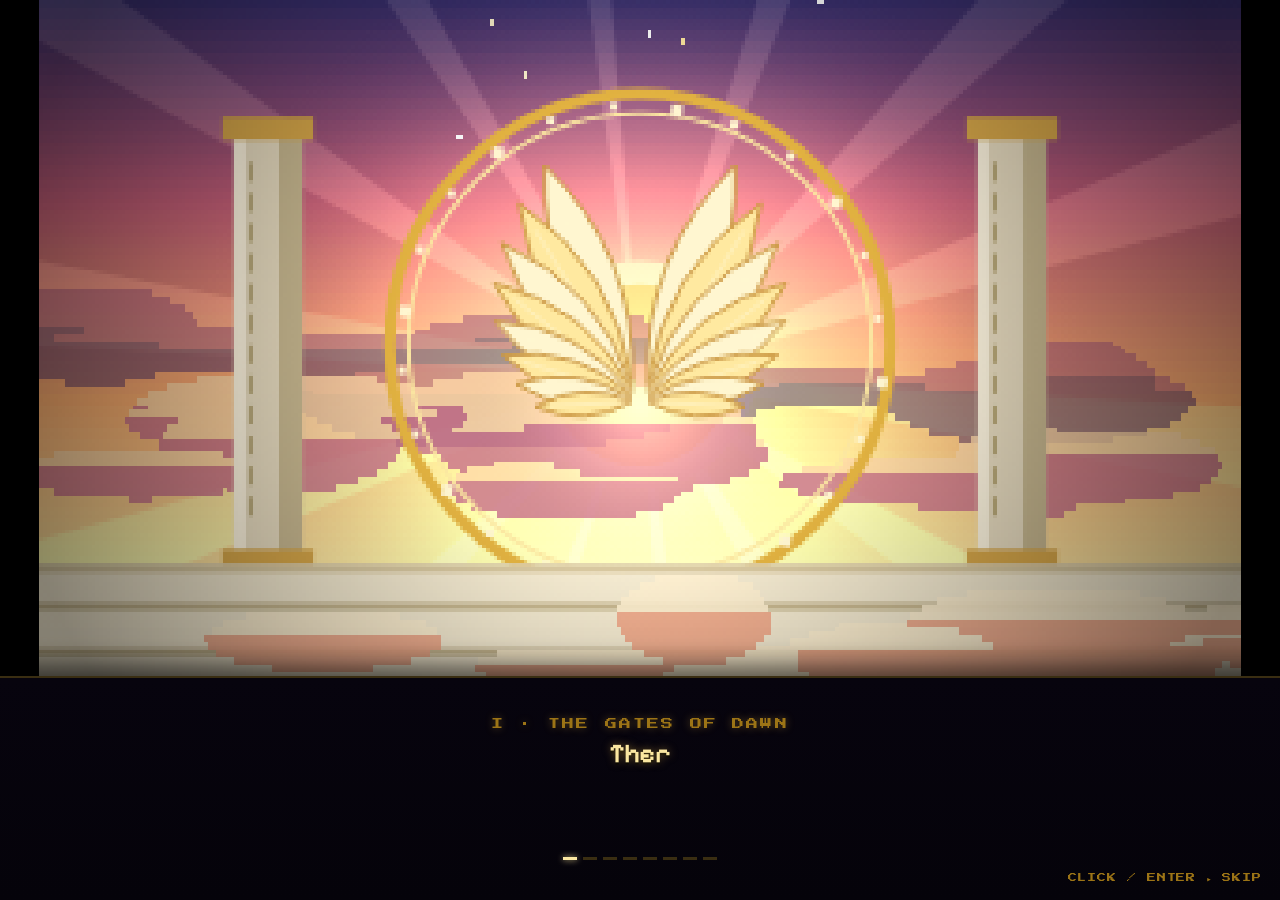
==== index.html @ b81b4cb3 "Add files via upload subida" ====
<!DOCTYPE html>
<html lang="es">
<head>
  <meta charset="UTF-8" />
  <meta name="viewport" content="width=device-width, initial-scale=1.0, maximum-scale=1.0, user-scalable=no, viewport-fit=cover" />
  <meta name="mobile-web-app-capable" content="yes" />
  <meta name="apple-mobile-web-app-capable" content="yes" />
  <meta name="apple-mobile-web-app-status-bar-style" content="black-translucent" />
  <meta name="theme-color" content="#05030a" />
  <title>Evil-Angel</title>
  <link rel="preconnect" href="https://fonts.googleapis.com" />
  <link rel="preconnect" href="https://fonts.gstatic.com" crossorigin />
  <link href="https://fonts.googleapis.com/css2?family=Press+Start+2P&family=Pixelify+Sans:wght@400;600&display=swap" rel="stylesheet" />
  <style>
    :root {
      --gold-light: #fbe7a1;
      --gold: #e3b341;
      --gold-deep: #9c7416;
      --glow: rgba(227, 179, 65, 0.55);
      --bg: #000;
      --panel: rgba(10, 6, 18, 0.94);
      --muted: #a8935c;
      --good: #9dffcf;
      --bad: #ff7a5a;
      --crawl-speed: 26; /* px por segundo */
      --cb-panel-h: 150px;
    }

    * { box-sizing: border-box; margin: 0; padding: 0; }

    html, body {
      width: 100%;
      height: 100%;
      overscroll-behavior: none;
      -webkit-tap-highlight-color: transparent;
      -webkit-touch-callout: none;
      touch-action: manipulation;
      background: var(--bg);
      overflow: hidden;
      color: var(--gold);
      font-family: "Pixelify Sans", "Courier New", monospace;
      -webkit-font-smoothing: none;
      user-select: none;
    }

    button { font: inherit; }

    /* =====================================================
       CINEMÁTICA (CRAWL)
       ===================================================== */
    #intro {
      position: fixed;
      inset: 0;
      perspective: 380px;
      perspective-origin: 50% 30%;
      overflow: hidden;
      -webkit-mask-image: linear-gradient(to bottom, transparent 0%, #000 38%, #000 100%);
              mask-image: linear-gradient(to bottom, transparent 0%, #000 38%, #000 100%);
      transition: opacity 1.2s ease;
    }

    #crawl-plane {
      position: absolute;
      left: 50%;
      bottom: 0;
      width: min(92vw, 720px);
      height: 100%;
      transform-origin: 50% 100%;
      transform: translateX(-50%) rotateX(24deg);
    }

    #crawl {
      position: absolute;
      top: 100%;
      width: 100%;
      text-align: center;
      will-change: transform;
    }

    #crawl.rolling { animation: crawl-up var(--crawl-duration, 90s) linear forwards; }

    @keyframes crawl-up {
      from { transform: translateY(0); }
      to   { transform: translateY(var(--crawl-distance, -3000px)); }
    }

    .title {
      font-family: "Press Start 2P", monospace;
      font-size: clamp(28px, 6vw, 56px);
      letter-spacing: 0.08em;
      margin-bottom: 0.6em;
      background: linear-gradient(180deg, var(--gold-light) 0%, var(--gold) 55%, var(--gold-deep) 100%);
      -webkit-background-clip: text;
              background-clip: text;
      color: transparent;
      filter: drop-shadow(0 0 10px var(--glow));
    }

    .chapter {
      font-family: "Press Start 2P", monospace;
      font-size: clamp(11px, 2vw, 16px);
      color: var(--gold-light);
      letter-spacing: 0.15em;
      margin-bottom: 2.2em;
      text-shadow: 0 0 8px var(--glow);
    }

    .crawl p {
      font-size: clamp(18px, 3.1vw, 28px);
      line-height: 1.55;
      margin-bottom: 1.2em;
      text-align: justify;
      text-align-last: center;
      text-shadow: 0 0 6px rgba(227, 179, 65, 0.35);
    }

    .lang-tag {
      display: inline-block;
      font-family: "Press Start 2P", monospace;
      font-size: 10px;
      color: var(--gold-deep);
      border: 1px solid var(--gold-deep);
      padding: 6px 10px;
      margin-bottom: 1.8em;
      letter-spacing: 0.2em;
    }

    .ornament {
      font-size: 22px;
      letter-spacing: 1.2em;
      margin: 2.4em 0 2.6em;
      color: var(--gold);
      text-shadow: 0 0 10px var(--glow);
    }

    #skip-hint {
      position: fixed;
      right: 18px;
      bottom: 16px;
      font-family: "Press Start 2P", monospace;
      font-size: 9px;
      color: var(--gold-deep);
      letter-spacing: 0.1em;
      opacity: 0;
      animation: fade-in 1s ease 3s forwards, blink 2.4s ease-in-out 4s infinite;
      pointer-events: none;
    }

    /* ---------- BOTÓN START ---------- */
    #start-wrap {
      position: fixed;
      inset: 0;
      display: flex;
      flex-direction: column;
      align-items: center;
      justify-content: space-between;
      padding: 3vh 16px 6vh;
      overflow: hidden;
      opacity: 0;
      visibility: hidden;
      transition: opacity 1.8s ease, visibility 0s linear 1.8s;
    }

    #start-wrap.show {
      opacity: 1;
      visibility: visible;
      transition: opacity 1.8s ease, visibility 0s;
    }

    /* Ilustración del elenco detrás del logotipo, con un zoom lento */
    .start-bg {
      position: absolute;
      inset: -2%;
      background: #05030a url("assets/title-bg.jpg") center 60% / cover no-repeat;
      animation: start-pan 24s ease-in-out infinite alternate;
      z-index: -2;
    }
    /* Oscurece el cielo para que el logotipo destaque y funde los bordes */
    .start-shade {
      position: absolute;
      inset: 0;
      z-index: -1;
      background:
        linear-gradient(180deg, rgba(5, 3, 12, 0.55) 0%, rgba(5, 3, 12, 0.1) 45%, rgba(5, 3, 12, 0.15) 75%, rgba(5, 3, 12, 0.7) 100%),
        radial-gradient(ellipse at center, transparent 55%, rgba(0, 0, 0, 0.65) 100%);
    }
    @keyframes start-pan {
      from { transform: scale(1) translateY(0); }
      to   { transform: scale(1.06) translateY(-1%); }
    }

    /* Logotipo oficial flotando */
    .start-logo {
      width: min(52vw, 78vh, 720px);
      height: auto;
      filter: drop-shadow(0 10px 24px rgba(0, 0, 0, 0.8)) drop-shadow(0 0 30px rgba(227, 179, 65, 0.25));
      animation: logo-float 4.5s ease-in-out infinite;
      user-select: none;
      pointer-events: none;
    }
    @keyframes logo-float {
      0%, 100% { transform: translateY(0) rotate(-0.4deg); }
      50%      { transform: translateY(-12px) rotate(0.4deg); }
    }

    .start-menu { display: flex; flex-direction: column; align-items: center; gap: 14px; }
    .start-hint {
      font-family: "Press Start 2P", monospace;
      font-size: clamp(8px, 1.2vw, 11px);
      letter-spacing: 0.2em;
      color: var(--gold-light);
      text-shadow: 2px 2px 0 #000, 0 0 10px var(--glow);
      animation: blink 1.6s steps(2) infinite;
    }
    #start-btn { background: rgba(10, 6, 18, 0.82); }
    #start-btn:hover, #start-btn:focus-visible { background: var(--gold); color: #1a1200; }
    .start-row { display: flex; gap: 12px; }
    .gold-btn.small { font-size: clamp(9px, 1.4vw, 11px); padding: 12px 18px; background: rgba(10, 6, 18, 0.82); }
    .gold-btn.small:hover, .gold-btn.small:focus-visible, .gold-btn.small:focus { background: var(--gold); color: #1a1200; }

    .gold-btn {
      font-family: "Press Start 2P", monospace;
      font-size: clamp(12px, 2.4vw, 18px);
      letter-spacing: 0.15em;
      color: var(--gold-light);
      background: rgba(20, 14, 0, 0.6);
      border: 3px solid var(--gold);
      padding: 20px 38px;
      cursor: pointer;
      text-shadow: 0 0 8px var(--glow);
      transition: transform 0.15s ease, background 0.2s ease, color 0.2s ease;
    }

    #start-btn { animation: glow-pulse 2.2s ease-in-out infinite; }

    .gold-btn:hover,
    .gold-btn:focus,
    .gold-btn:focus-visible {
      background: var(--gold);
      color: #1a1200;
      text-shadow: none;
      transform: scale(1.05);
      outline: none;
    }

    .gold-btn:active { transform: scale(0.97); }
    .gold-btn:disabled { opacity: 0.4; cursor: default; transform: none; }

    @keyframes glow-pulse {
      0%, 100% {
        box-shadow: 0 0 6px var(--glow), 0 0 18px rgba(227, 179, 65, 0.25), inset 0 0 6px rgba(227, 179, 65, 0.25);
        border-color: var(--gold);
      }
      50% {
        box-shadow: 0 0 14px var(--gold), 0 0 40px var(--glow), inset 0 0 12px rgba(251, 231, 161, 0.4);
        border-color: var(--gold-light);
      }
    }

    /* ---------- MENSAJE DE NIVEL ---------- */
    #level-msg {
      position: fixed;
      inset: 0;
      display: none;
      flex-direction: column;
      align-items: center;
      justify-content: center;
      gap: 18px;
      text-align: center;
      padding: 0 16px;
      transition: opacity 1.2s ease;
    }

    #level-msg.show { display: flex; }
    #level-msg.fade-out { opacity: 0; }

    #level-msg .label {
      font-family: "Press Start 2P", monospace;
      font-size: clamp(10px, 1.8vw, 13px);
      color: var(--gold-deep);
      letter-spacing: 0.3em;
      opacity: 0;
      animation: fade-in 1.2s ease 0.6s forwards;
    }

    #level-msg .main {
      font-family: "Press Start 2P", monospace;
      font-size: clamp(14px, 3.2vw, 28px);
      line-height: 1.7;
      color: var(--gold-light);
      text-shadow: 0 0 12px var(--glow), 0 0 30px rgba(227, 179, 65, 0.3);
      opacity: 0;
      animation: fade-in 1.6s ease 1s forwards, float 4s ease-in-out 1s infinite;
    }

    #level-msg .main span { color: var(--gold); display: block; }

    @keyframes fade-in { to { opacity: 1; } }
    @keyframes blink { 0%, 100% { opacity: 1; } 50% { opacity: 0.35; } }
    @keyframes float {
      0%, 100% { transform: translateY(0); }
      50%      { transform: translateY(-14px); }
    }

    #flash {
      position: fixed;
      inset: 0;
      background: var(--gold-light);
      opacity: 0;
      pointer-events: none;
      z-index: 50;
    }
    #flash.go { animation: flash 0.9s ease-out; }
    @keyframes flash {
      0%   { opacity: 0; }
      12%  { opacity: 0.85; }
      100% { opacity: 0; }
    }

    .hidden { opacity: 0 !important; pointer-events: none; }

    /* =====================================================
       MOTOR DE EXPLORACIÓN
       ===================================================== */
    #game-root {
      position: fixed;
      inset: 0;
      display: none;
      opacity: 0;
      transition: opacity 1.6s ease;
    }
    #game-root.on   { display: block; }
    #game-root.show { opacity: 1; }
    #game-root.encounter { animation: encounter 0.75s steps(1) forwards; }
    #game-root.hurt-flash { animation: hurt-flash 0.35s ease-out; }
    @keyframes hurt-flash {
      0%   { filter: brightness(1.5) sepia(1) saturate(6) hue-rotate(-40deg); }
      100% { filter: none; }
    }

    @keyframes encounter {
      0%   { filter: none; }
      12%  { filter: invert(1); }
      24%  { filter: none; }
      36%  { filter: invert(1) hue-rotate(180deg); }
      48%  { filter: none; }
      60%  { filter: brightness(3) saturate(0); }
      80%  { filter: brightness(0.4); }
      100% { filter: brightness(0); }
    }

    #game-root.boss-alert #hud-level::after { content: "  ⚠ BOSS NEARBY"; color: #ff6b7a; animation: blink 0.9s steps(2) infinite; }
    #game-root.boss-alert .minimap-wrap { border-color: #ff4a5a; box-shadow: 0 0 0 2px #000, 0 0 16px rgba(255, 74, 90, 0.55); }

    #loading { position: fixed; inset: 0; z-index: 110; display: none; place-items: center; background: radial-gradient(circle at 50% 45%, #1a1030, #05030a 70%); }
    #loading.show { display: grid; }
    #loading .ld-card { text-align: center; font-family: "Press Start 2P", monospace; color: var(--gold-light); }
    #loading b { display: block; font-size: 16px; letter-spacing: .3em; margin-top: 22px; text-shadow: 0 0 12px var(--glow); }
    #loading small { display: block; margin-top: 12px; font-family: "Pixelify Sans", monospace; font-size: 15px; color: var(--muted); letter-spacing: 0; }
    #loading .ld-orb { width: 46px; height: 46px; margin: 0 auto; border: 4px solid var(--gold-deep); border-top-color: var(--gold-light); border-radius: 50%; animation: ld-spin .8s steps(8) infinite; }
    @keyframes ld-spin { to { transform: rotate(360deg); } }

    #game {
      position: absolute;
      inset: 0;
      width: 100%;
      height: 100%;
      image-rendering: pixelated;
      image-rendering: crisp-edges;
      display: block;
    }

    #game { touch-action: none; }

    /* Ajustes de interfaz (Settings → Display / Game) */
    body.opt-no-minimap .minimap-wrap { display: none; }
    body.opt-no-coords .coords { display: none; }
    body.opt-no-hints #controls-hint { display: none; }
    body.opt-no-subs #dlg-es { display: none; }
    body.opt-no-flash #flash, body.opt-no-flash #cb-flash-gold, body.opt-no-flash #cb-flash-red, body.opt-no-flash #fin-flash { display: none; }

    #vignette {
      position: absolute;
      inset: 0;
      pointer-events: none;
      background: radial-gradient(ellipse at center, transparent 45%, rgba(0, 0, 0, 0.75) 100%);
    }

    /* ---------- HUD ---------- */
    #hud {
      position: absolute;
      top: 14px;
      left: 16px;
      right: 16px;
      pointer-events: none;
      display: flex;
      flex-direction: column;
      gap: 8px;
      align-items: flex-start;
    }

    .hud-level {
      font-family: "Press Start 2P", monospace;
      font-size: clamp(8px, 1.4vw, 11px);
      letter-spacing: 0.15em;
      color: var(--gold-light);
      text-shadow: 0 0 8px var(--glow), 2px 2px 0 #000;
    }

    .hud-obj {
      background: rgba(8, 5, 14, 0.7);
      border: 2px solid var(--gold-deep);
      padding: 8px 12px;
      max-width: min(420px, 100%);
      font-size: clamp(14px, 1.8vw, 17px);
      color: var(--gold-light);
      line-height: 1.3;
    }

    .hud-obj .obj-label {
      font-family: "Press Start 2P", monospace;
      font-size: 8px;
      color: var(--gold);
      margin-right: 6px;
      letter-spacing: 0.1em;
    }

    .hud-obj small {
      display: block;
      color: var(--muted);
      font-size: 0.85em;
      margin-top: 2px;
    }

    .updated { animation: obj-flash 1.2s ease; }
    @keyframes obj-flash {
      0%   { border-color: var(--gold-light); box-shadow: 0 0 18px var(--gold); }
      100% { border-color: var(--gold-deep); box-shadow: none; }
    }

    /* Columna derecha del HUD: minimapa, barras de HP/MP, oro y LP */
    #hud-stats {
      position: absolute;
      top: 14px;
      right: 16px;
      width: min(240px, 40vw);
      display: grid;
      gap: 6px;
      pointer-events: none;
      font-family: "Press Start 2P", monospace;
    }
    .minimap-wrap {
      width: 132px;
      margin-left: auto;
      background: rgba(8, 5, 14, 0.78);
      border: 2px solid var(--gold-deep);
      box-shadow: 0 0 0 2px #000;
      padding: 8px 8px 4px;
      border-radius: 14px;
    }
    #minimap { display: block; width: 112px; height: 112px; image-rendering: pixelated; border-radius: 50%; background: #0a0712; }
    .coords { font-size: 6px; color: var(--muted); letter-spacing: 0.06em; margin-top: 4px; text-align: center; white-space: nowrap; }
    #hud-stats .bar {
      position: relative;
      height: 16px;
      background: #140c10;
      border: 2px solid #000;
      box-shadow: 0 0 0 1px var(--gold-deep);
      overflow: hidden;
    }
    #hud-stats .bar i { position: absolute; left: 0; top: 0; bottom: 0; width: 100%; transition: width 0.3s ease; }
    #hud-stats .bar.hp i { background: linear-gradient(180deg, #ff8a9a, #d42a4a 60%, #8a1028); }
    #hud-stats .bar.mp i { background: linear-gradient(180deg, #9ac8ff, #3a7ae0 60%, #1a3a8a); }
    #hud-stats .bar span {
      position: relative;
      display: block;
      font-size: 8px;
      line-height: 12px;
      padding-left: 6px;
      color: #fff;
      text-shadow: 1px 1px 0 #000;
    }
    #hud-stats .chips { display: flex; gap: 6px; }
    #hud-stats .chips span {
      flex: 1;
      font-size: clamp(7px, 1.1vw, 9px);
      letter-spacing: 0.08em;
      color: var(--gold-light);
      background: rgba(8, 5, 14, 0.75);
      border: 2px solid var(--gold-deep);
      padding: 6px 8px;
      text-shadow: 1px 1px 0 #000;
    }
    #hud-lv { color: #9ad0ff !important; }
    #hud-stats .xpbar { height: 5px; background: #0c0814; border: 1px solid #000; box-shadow: 0 0 0 1px var(--gold-deep); }
    #hud-stats .xpbar i { display: block; height: 100%; width: 0; background: linear-gradient(90deg, #9dffcf, #fbe7a1); transition: width .3s; }
    #shrine-ui { position: absolute; inset: 0; z-index: 36; display: none; align-items: center; justify-content: center; background: rgba(4, 2, 10, .78); padding: 16px; }
    #shrine-ui.show { display: flex; }
    .shrine-card { width: min(640px, 100%); text-align: center; background: rgba(10, 6, 18, .97); border: 3px solid #9ad0ff; box-shadow: 0 0 0 3px #000, 0 0 40px rgba(154, 208, 255, .35); padding: 22px; }
    #levelup { position: absolute; left: 50%; top: 26%; transform: translateX(-50%); text-align: center; pointer-events: none; opacity: 0;
      font-family: "Press Start 2P", monospace; font-size: 14px; letter-spacing: .2em; color: #ffd86a; text-shadow: 0 0 16px var(--glow), 3px 3px 0 #000; z-index: 6; }
    #levelup b { display: block; font-size: 34px; margin: 10px 0; color: #fff6d0; }
    #levelup small { display: block; font-family: "Pixelify Sans", monospace; font-size: 16px; letter-spacing: 0; color: #9dffcf; }
    #levelup.show { animation: lvl-pop 3.4s ease-out forwards; }
    @keyframes lvl-pop { 0% { opacity: 0; transform: translate(-50%, 20px) scale(.6); } 10% { opacity: 1; transform: translate(-50%, 0) scale(1.15); } 18% { transform: translate(-50%, 0) scale(1); } 80% { opacity: 1; } 100% { opacity: 0; transform: translate(-50%, -24px); } }
    #hud-gold { color: #ffd86a !important; }
    #hud-lp { color: var(--good) !important; }
    #hud-stats .updated { animation: obj-flash 1s ease; }

    /* Palabra flotante del golpe en tiempo real */
    #word-prompt {
      position: absolute;
      transform: translate(-50%, -100%);
      display: none;
      min-width: 210px;
      padding: 10px 12px;
      text-align: center;
      background: rgba(10, 6, 18, 0.92);
      border: 2px solid var(--gold);
      box-shadow: 0 0 0 2px #000, 0 0 20px rgba(227, 179, 65, 0.4);
      z-index: 3;
    }
    #word-prompt.show { display: block; animation: pop-word 0.15s ease-out; }
    /* Letrero de lección al inicio del nivel */
    #lesson-board { position: absolute; inset: 0; display: none; z-index: 40; background: radial-gradient(ellipse at 50% 30%, rgba(30,18,46,.72), rgba(6,4,12,.94)); align-items: center; justify-content: center; }
    #lesson-board.show { display: flex; animation: lb-in .4s ease-out; }
    @keyframes lb-in { from { opacity: 0; transform: translateY(14px); } }
    .lb-card { width: min(680px, 92vw); max-height: 88vh; overflow-y: auto; background: linear-gradient(180deg, #1a1226, #120b1c); border: 3px solid var(--gold); box-shadow: 0 0 0 3px #000, 0 10px 48px rgba(0,0,0,.7), inset 0 0 40px rgba(227,179,65,.08); padding: 22px 26px 18px; text-align: center; }
    .lb-head { border-bottom: 1px solid rgba(227,179,65,.3); padding-bottom: 12px; margin-bottom: 12px; }
    .lb-lv { font-family: "Press Start 2P", monospace; font-size: 10px; color: #c9a24a; letter-spacing: .15em; }
    .lb-title { font-family: "Press Start 2P", monospace; font-size: 17px; color: #fff6d0; text-shadow: 0 0 14px var(--glow); margin: 10px 0 4px; }
    .lb-sub { color: #a8935c; font-size: 15px; }
    .lb-sec { margin: 14px 0; }
    .lb-h { font-family: "Press Start 2P", monospace; font-size: 10px; color: #9dffcf; letter-spacing: .08em; margin-bottom: 9px; }
    .lb-focus { font-family: "Pixelify Sans", monospace; font-size: 19px; color: #fbe7a1; line-height: 1.3; }
    .lb-focus span { color: #a8935c; font-size: 15px; }
    .lb-chips { display: flex; flex-wrap: wrap; gap: 7px; justify-content: center; margin-top: 8px; }
    .lb-chip { background: #251a10; border: 1px solid #8a6a2a; color: #fbe7a1; font-size: 13px; padding: 5px 9px; border-radius: 3px; }
    .lb-chip i { color: #a89060; font-style: normal; }
    .lb-chip.topic { background: #1a2420; border-color: #3a6a52; color: #bfeccf; }
    .lb-chip.topic i { color: #7faa92; }
    .lb-words { display: grid; grid-template-columns: repeat(auto-fit, minmax(118px, 1fr)); gap: 6px; }
    .lb-word { display: flex; flex-direction: column; background: #150f20; border: 1px solid #3a2a4a; padding: 6px 4px; }
    .lb-word b { color: #fff6d0; font-size: 15px; } .lb-word i { color: #9a86b0; font-style: normal; font-size: 13px; }
    .lb-begin { margin-top: 14px; font-family: "Press Start 2P", monospace; font-size: 12px; color: #1a1200; background: var(--gold); border: 2px solid #fff6d0; padding: 13px 22px; cursor: pointer; }
    .lb-begin:hover, .lb-begin:focus { background: #fff6d0; outline: none; }
    @keyframes pop-word { from { transform: translate(-50%, -90%) scale(0.85); opacity: 0; } }
    .wp-word { font-family: "Press Start 2P", monospace; font-size: 16px; color: var(--gold-light); text-shadow: 0 0 10px var(--glow); letter-spacing: 0.1em; }
    .wp-word.long { font-family: "Pixelify Sans", monospace; font-size: 17px; letter-spacing: 0; line-height: 1.25; max-width: 290px; }
    .wp-timer { height: 5px; margin: 8px 0; background: #1a0f14; border: 1px solid #000; }
    .wp-timer i { display: block; height: 100%; width: 100%; background: linear-gradient(90deg, #ff4d6a, #fbe7a1); }
    .wp-opts { display: flex; gap: 6px; justify-content: center; }
    .wp-opts button {
      font-family: "Pixelify Sans", monospace;
      font-size: 15px;
      color: var(--gold-light);
      background: #1c1408;
      border: 2px solid var(--gold-deep);
      padding: 6px 9px;
      cursor: pointer;
    }
    .wp-opts button b { font-family: "Press Start 2P", monospace; font-size: 7px; color: var(--gold); margin-right: 4px; }
    .wp-opts button.right { background: #1f4a35; border-color: var(--good); }
    .wp-opts button.wrong { background: #4a1520; border-color: #ff6b7a; }

    #interact-hint {
      position: absolute;
      transform: translate(-50%, -100%);
      display: none;
      font-family: "Press Start 2P", monospace;
      font-size: 8px;
      letter-spacing: 0.1em;
      color: #1a1200;
      background: var(--gold);
      border: 2px solid #000;
      padding: 5px 7px;
      pointer-events: none;
      animation: blink 1.4s steps(2) infinite;
    }
    #interact-hint.show { display: block; }
    #combo-tag {
      position: absolute;
      left: 50%;
      top: 22%;
      transform: translateX(-50%);
      font-family: "Press Start 2P", monospace;
      font-size: 14px;
      color: #ffd86a;
      text-shadow: 2px 2px 0 #000, 0 0 12px rgba(255, 216, 106, 0.7);
      opacity: 0;
      pointer-events: none;
    }
    #combo-tag.show { animation: combo 0.9s ease-out; }
    @keyframes combo { 0% { opacity: 0; transform: translate(-50%, 8px) scale(0.8); } 20% { opacity: 1; transform: translate(-50%, 0) scale(1.15); } 100% { opacity: 0; transform: translate(-50%, -14px); } }

    #controls-hint {
      position: absolute;
      right: 16px;
      bottom: 14px;
      font-family: "Press Start 2P", monospace;
      font-size: 8px;
      letter-spacing: 0.12em;
      color: var(--gold-deep);
      text-shadow: 1px 1px 0 #000;
      pointer-events: none;
    }

    #exit-arrow {
      position: absolute;
      right: 18px;
      top: 50%;
      transform: translateY(-50%);
      font-family: "Press Start 2P", monospace;
      font-size: 12px;
      color: var(--gold-light);
      text-shadow: 0 0 10px var(--gold);
      display: none;
      pointer-events: none;
      animation: nudge 1s ease-in-out infinite;
    }
    #exit-arrow.show { display: block; }
    @keyframes nudge {
      0%, 100% { transform: translate(0, -50%); opacity: 1; }
      50%      { transform: translate(8px, -50%); opacity: 0.55; }
    }

    /* ---------- DIÁLOGO ---------- */
    #dialog {
      position: absolute;
      left: 50%;
      bottom: 16px;
      transform: translateX(-50%);
      width: min(860px, calc(100% - 32px));
      background: var(--panel);
      border: 3px solid var(--gold);
      box-shadow: 0 0 0 3px #000, 0 0 24px rgba(227, 179, 65, 0.3);
      padding: 14px 16px;
      display: none;
      gap: 14px;
      align-items: flex-start;
      cursor: pointer;
    }
    #dialog.show { display: flex; animation: pop-in 0.25s ease-out; }

    #portrait {
      width: 72px;
      height: 72px;
      flex: none;
      border: 2px solid var(--gold-deep);
      image-rendering: pixelated;
      background: #140e20;
    }

    .dlg-body { flex: 1; min-width: 0; }

    #dlg-name {
      font-family: "Press Start 2P", monospace;
      font-size: 10px;
      letter-spacing: 0.15em;
      color: var(--gold);
      margin-bottom: 8px;
    }

    #dlg-en {
      font-size: clamp(16px, 2.2vw, 21px);
      line-height: 1.4;
      color: var(--gold-light);
      min-height: 1.4em;
    }

    #dlg-es {
      font-size: clamp(14px, 1.8vw, 17px);
      line-height: 1.35;
      color: var(--muted);
      margin-top: 6px;
      min-height: 1.35em;
    }

    #dlg-next {
      position: absolute;
      right: 12px;
      bottom: 8px;
      font-size: 12px;
      color: var(--gold);
      animation: blink 0.9s steps(2) infinite;
      visibility: hidden;
    }

    @keyframes pop-in {
      from { opacity: 0; transform: translate(-50%, 10px); }
      to   { opacity: 1; transform: translate(-50%, 0); }
    }

    /* ---------- PUZZLE MODAL ---------- */
    #puzzle {
      position: absolute;
      inset: 0;
      display: none;
      align-items: center;
      justify-content: center;
      background: rgba(4, 2, 10, 0.72);
      padding: 16px;
    }
    #puzzle.show { display: flex; }

    .puzzle-panel {
      width: min(620px, 100%);
      background: var(--panel);
      border: 3px solid var(--gold);
      box-shadow: 0 0 0 3px #000, 0 0 40px rgba(227, 179, 65, 0.35);
      padding: 24px 22px 22px;
      text-align: center;
      animation: panel-in 0.35s ease-out;
    }
    .puzzle-panel.shake { animation: shake 0.4s ease; }

    @keyframes panel-in {
      from { opacity: 0; transform: scale(0.92); }
      to   { opacity: 1; transform: scale(1); }
    }
    @keyframes shake {
      0%, 100% { transform: translateX(0); }
      20% { transform: translateX(-10px); }
      40% { transform: translateX(9px); }
      60% { transform: translateX(-6px); }
      80% { transform: translateX(4px); }
    }

    .puzzle-title {
      font-family: "Press Start 2P", monospace;
      font-size: clamp(10px, 2vw, 13px);
      letter-spacing: 0.12em;
      color: var(--gold-light);
      text-shadow: 0 0 8px var(--glow);
      margin-bottom: 14px;
    }

    .puzzle-glitch {
      font-family: "Press Start 2P", monospace;
      font-size: 9px;
      color: #ff9a3c;
      letter-spacing: 0.08em;
      margin-bottom: 14px;
      animation: glitch 1.6s steps(1) infinite;
    }
    @keyframes glitch {
      0%, 100% { opacity: 1; transform: none; }
      42% { opacity: 0.5; transform: translateX(2px); }
      44% { opacity: 1; transform: translateX(-2px); }
      70% { opacity: 0.7; }
    }

    .puzzle-sub {
      font-size: clamp(15px, 2vw, 18px);
      color: var(--gold-light);
      line-height: 1.4;
      margin-bottom: 22px;
    }
    .puzzle-sub small { display: block; color: var(--muted); font-size: 0.9em; }

    .sentence {
      display: flex;
      flex-wrap: wrap;
      align-items: flex-end;
      justify-content: center;
      gap: 10px;
      min-height: 64px;
      padding: 14px 10px;
      border-top: 2px dashed rgba(156, 116, 22, 0.5);
      border-bottom: 2px dashed rgba(156, 116, 22, 0.5);
      margin-bottom: 16px;
    }

    #tiles {
      display: flex;
      flex-wrap: wrap;
      justify-content: center;
      gap: 10px;
    }

    .tile {
      font-family: "Press Start 2P", monospace;
      font-size: clamp(11px, 2.2vw, 14px);
      color: var(--gold-light);
      background: #1c1408;
      border: 2px solid var(--gold);
      padding: 14px 16px;
      cursor: grab;
      touch-action: none;
      box-shadow: 0 4px 0 #000, inset 0 0 8px rgba(227, 179, 65, 0.15);
      transition: background 0.15s ease, box-shadow 0.15s ease;
    }
    .tile:hover, .tile:focus-visible {
      background: #2b1f0b;
      outline: none;
      box-shadow: 0 4px 0 #000, 0 0 12px var(--glow);
    }
    .tile.dragging {
      position: fixed;
      z-index: 1000;
      cursor: grabbing;
      pointer-events: none;
      transform: scale(1.08) rotate(-2deg);
      box-shadow: 0 10px 0 rgba(0, 0, 0, 0.6), 0 0 22px var(--gold);
      background: #3a2a0c;
    }
    .tile.placeholder {
      background: transparent;
      border: 2px dashed var(--gold-deep);
      box-shadow: none;
      color: transparent;
    }
    .tile.correct {
      background: var(--gold);
      color: #1a1200;
      box-shadow: 0 0 18px var(--gold-light);
      cursor: default;
    }

    .period {
      font-family: "Press Start 2P", monospace;
      font-size: 18px;
      color: var(--gold);
      padding-bottom: 12px;
    }

    #puzzle-feedback {
      min-height: 1.4em;
      font-size: 16px;
      margin-bottom: 14px;
      color: var(--gold-light);
    }
    #puzzle-feedback.bad  { color: var(--bad); }
    #puzzle-feedback.good { color: var(--good); text-shadow: 0 0 10px rgba(157, 255, 207, 0.6); }

    #check-btn { font-size: 11px; padding: 14px 26px; }

    .puzzle-help {
      margin-top: 14px;
      font-size: 13px;
      color: #7d6c45;
    }

    /* ---------- TRANSICIÓN DE MAPA ---------- */
    #fade {
      position: absolute;
      inset: 0;
      background: #000;
      opacity: 0;
      pointer-events: none;
      display: flex;
      flex-direction: column;
      align-items: center;
      justify-content: center;
      gap: 18px;
      text-align: center;
      padding: 0 16px;
      transition: opacity 1.4s ease;
    }
    #fade.show { opacity: 1; pointer-events: auto; }
    #fade .fade-title, .fin-end .fade-title {
      font-family: "Press Start 2P", monospace;
      font-size: clamp(14px, 3vw, 26px);
      color: var(--gold-light);
      text-shadow: 0 0 14px var(--glow);
      animation: float 4s ease-in-out infinite;
      line-height: 1.6;
    }
    #fade .fade-sub, .fin-end .fade-sub {
      font-family: "Press Start 2P", monospace;
      font-size: clamp(9px, 1.6vw, 12px);
      color: var(--gold-deep);
      letter-spacing: 0.2em;
    }

    /* =====================================================
       SISTEMA DE COMBATE POR TURNOS
       ===================================================== */
    #combat {
      position: fixed;
      inset: 0;
      z-index: 30;
      display: none;
      opacity: 0;
      overflow: hidden;
      background: #05030a;
      transition: opacity 0.6s ease;
    }
    #combat.on   { display: block; }
    #combat.show { opacity: 1; }
    #combat.shake-s { animation: cb-shake-s 0.35s linear; }
    #combat.shake-l { animation: cb-shake-l 0.55s linear; }

    @keyframes cb-shake-s {
      0%, 100% { transform: translate(0, 0); }
      20% { transform: translate(-6px, 3px); }
      40% { transform: translate(5px, -4px); }
      60% { transform: translate(-4px, 2px); }
      80% { transform: translate(3px, -1px); }
    }
    @keyframes cb-shake-l {
      0%, 100% { transform: translate(0, 0); }
      10% { transform: translate(-14px, 6px); }
      20% { transform: translate(12px, -8px); }
      30% { transform: translate(-10px, 4px); }
      45% { transform: translate(9px, 6px); }
      60% { transform: translate(-6px, -4px); }
      75% { transform: translate(4px, 2px); }
      90% { transform: translate(-2px, -1px); }
    }

    #cb-bg, #cb-fx {
      position: absolute;
      inset: 0;
      width: 100%;
      height: 100%;
      image-rendering: pixelated;
    }
    #cb-fx { pointer-events: none; z-index: 3; }
    #cb-actors { position: absolute; inset: 0; width: 100%; height: 100%; z-index: 2; pointer-events: none; image-rendering: pixelated; }
    #cb-stage { display: none; }

    #cb-stage {
      position: absolute;
      left: 0;
      right: 0;
      top: 0;
      bottom: var(--cb-panel-h);
      z-index: 2;
    }

    .cb-unit { position: absolute; }
    .cb-unit canvas { display: block; image-rendering: pixelated; position: relative; }

    #cb-enemy {
      right: 11%;
      top: 15%;
      width: calc(min(34vw, 340px) * var(--scale, 1));
    }
    #cb-enemy .cb-body {
      position: relative;
      transform-origin: 50% 100%;
      animation: breathe 2.4s ease-in-out infinite;
    }
    #cb-enemy canvas {
      width: 100%;
      height: auto;
      filter: drop-shadow(0 0 2px var(--aura, #8a4dff)) drop-shadow(0 0 14px var(--aura, #8a4dff));
    }

    /* ---------- JEFE: LEXICON GOLEM ---------- */
    #combat.boss #cb-enemy { right: 7%; top: 3%; width: min(38vw, 46vh, 430px); }
    #combat.boss #cb-enemy .cb-body { animation-duration: 3.8s; }
    #combat.boss #cb-enemy::before {
      bottom: -3%;
      height: 12%;
      background: radial-gradient(ellipse at center, rgba(255, 40, 40, 0.35), transparent 70%);
    }

    .golem-eyes { display: none; position: absolute; inset: 0; pointer-events: none; }
    #combat.boss .golem-eyes { display: block; }
    .golem-eyes.off { display: none !important; }
    .golem-eyes .eye {
      position: absolute;
      top: 21.67%;
      width: 7.14%;
      height: 3.34%;
      background: #ff2a2a;
      box-shadow: 0 0 6px 2px #ff2a2a, 0 0 22px 8px rgba(255, 0, 0, 0.45);
      animation: eye-pulse 2.2s ease-in-out infinite;
    }
    .golem-eyes .eye:first-child { left: 37.5%; }
    .golem-eyes .eye:last-child  { left: 55.36%; }
    .golem-eyes[data-phase="2"] .eye { box-shadow: 0 0 7px 3px #ff2a2a, 0 0 26px 10px rgba(255, 0, 0, 0.55); }
    .golem-eyes[data-phase="3"] .eye { background: #ff5a3a; box-shadow: 0 0 9px 3px #ff5a3a, 0 0 34px 14px rgba(255, 30, 0, 0.65); }
    .golem-eyes.attack .eye { animation: eye-blink 0.12s steps(2) infinite; }
    @keyframes eye-pulse { 50% { opacity: 0.55; } }
    @keyframes eye-blink {
      0%  { opacity: 1; transform: scale(1.5); }
      50% { opacity: 0.1; transform: scale(1); }
    }

    #cb-enemy.slam    { animation: cb-slam 0.8s ease-in-out; }
    #cb-enemy.crumble { animation: cb-crumble 2.2s ease-in forwards; }
    @keyframes cb-slam {
      0%   { transform: none; }
      35%  { transform: translateY(-6%) scale(1.06); }
      55%  { transform: translate(-5%, 4%) scale(1.1); }
      70%  { transform: translate(-5%, 4%) scale(1.1); }
      100% { transform: none; }
    }
    @keyframes cb-crumble {
      0%   { transform: none; filter: none; opacity: 1; }
      8%   { transform: translateX(-2%); }
      16%  { transform: translateX(2%); }
      24%  { transform: translateX(-2%); filter: brightness(2) saturate(0); }
      32%  { transform: translateX(1%); }
      100% { transform: translateY(22%) scaleY(0.55); opacity: 0; filter: brightness(0.4) blur(3px); }
    }

    .hpbar .seg {
      display: none;
      position: absolute;
      top: 0;
      bottom: 0;
      width: 3px;
      background: #000;
      z-index: 2;
    }
    #combat.boss .hpbar .seg { display: block; }

    #cb-banner {
      position: absolute;
      left: 0;
      right: 0;
      top: 32%;
      z-index: 6;
      text-align: center;
      pointer-events: none;
      opacity: 0;
      padding: 18px 16px;
      background: linear-gradient(90deg, transparent, rgba(12, 3, 8, 0.94) 18%, rgba(12, 3, 8, 0.94) 82%, transparent);
      border-top: 2px solid #b0283a;
      border-bottom: 2px solid #b0283a;
    }
    #cb-banner.show { animation: banner 2.6s ease forwards; }
    #cb-banner .b-title {
      font-family: "Press Start 2P", monospace;
      font-size: clamp(13px, 2.8vw, 24px);
      letter-spacing: 0.1em;
      line-height: 1.5;
      color: #ffd0d0;
      text-shadow: 0 0 14px #ff2a2a, 3px 3px 0 #000;
    }
    #cb-banner .b-sub { margin-top: 10px; font-size: clamp(14px, 2vw, 18px); color: var(--gold-light); }
    @keyframes banner {
      0%   { opacity: 0; transform: scaleY(0); }
      12%  { opacity: 1; transform: scaleY(1); }
      85%  { opacity: 1; }
      100% { opacity: 0; }
    }

    #q-badge {
      display: none;
      margin-left: 8px;
      padding: 4px 6px;
      font-size: 8px;
      color: #fff;
      background: #b0283a;
      animation: blink 1s steps(2) infinite;
    }
    #q-badge.show { display: inline-block; }
    #cb-enemy::before {
      content: "";
      position: absolute;
      left: 6%;
      right: 6%;
      bottom: -7%;
      height: 18%;
      background: radial-gradient(ellipse at center, rgba(120, 50, 200, 0.5), transparent 70%);
    }

    #cb-abel {
      left: 13%;
      bottom: 7%;
      height: min(30vh, 230px);
    }
    #cb-abel canvas {
      height: 100%;
      width: auto;
      animation: hover 2.8s ease-in-out infinite;
      filter: drop-shadow(0 0 3px rgba(251, 231, 161, 0.9)) drop-shadow(0 0 16px rgba(227, 179, 65, 0.5));
    }
    #cb-abel::before {
      content: "";
      position: absolute;
      left: -30%;
      right: -30%;
      bottom: -9%;
      height: 20%;
      border-radius: 50%;
      border: 2px solid rgba(227, 179, 65, 0.55);
      box-shadow: 0 0 18px rgba(227, 179, 65, 0.45), inset 0 0 14px rgba(227, 179, 65, 0.35);
      animation: rune-spin 3s ease-in-out infinite;
    }

    @keyframes breathe {
      0%, 100% { transform: scaleY(1); }
      50%      { transform: scaleY(1.04) translateY(-1%); }
    }
    @keyframes hover {
      0%, 100% { transform: translateY(0); }
      50%      { transform: translateY(-5%); }
    }
    @keyframes rune-spin {
      0%, 100% { opacity: 0.6; transform: scaleX(1); }
      50%      { opacity: 1; transform: scaleX(1.08); }
    }

    #cb-enemy.hit   { animation: cb-hit 0.6s ease; }
    #cb-enemy.lunge { animation: cb-lunge 0.75s ease-in-out; }
    #cb-enemy.dissolve { animation: cb-dissolve 1.5s ease-in forwards; }
    #cb-abel.dash   { animation: cb-dash 0.95s ease-in-out; }
    #cb-abel.hurt   { animation: cb-hurt 0.6s ease; }
    #cb-abel.fallen { animation: cb-fallen 1.4s ease forwards; }

    @keyframes cb-hit {
      0%   { transform: translateX(0); filter: brightness(1); }
      12%  { transform: translateX(22px); filter: brightness(5) saturate(0); }
      28%  { filter: brightness(1); }
      42%  { transform: translateX(-8px); filter: brightness(4) saturate(0); }
      60%  { filter: brightness(1); }
      100% { transform: translateX(0); }
    }
    @keyframes cb-lunge {
      0%   { transform: translate(0, 0) scale(1); }
      25%  { transform: translate(4vw, -2vh) scale(0.95); }
      50%  { transform: translate(-42vw, 26vh) scale(1.12); }
      62%  { transform: translate(-40vw, 24vh) scale(1.12); }
      100% { transform: translate(0, 0) scale(1); }
    }
    @keyframes cb-dissolve {
      0%   { opacity: 1; filter: brightness(1) blur(0); transform: none; }
      30%  { filter: brightness(4) saturate(0) blur(0); }
      100% { opacity: 0; filter: brightness(3) blur(6px); transform: translateY(-30px) scaleY(1.3); }
    }
    @keyframes cb-dash {
      0%   { transform: translate(0, 0); }
      35%  { transform: translate(34vw, -26vh); }
      60%  { transform: translate(34vw, -26vh); }
      100% { transform: translate(0, 0); }
    }
    @keyframes cb-hurt {
      0%, 100% { transform: translateX(0); filter: none; }
      15% { transform: translateX(-16px); filter: sepia(1) saturate(8) hue-rotate(-50deg); }
      35% { transform: translateX(10px); filter: none; }
      55% { transform: translateX(-6px); filter: sepia(1) saturate(8) hue-rotate(-50deg); }
      75% { transform: translateX(3px); filter: none; }
    }
    @keyframes cb-fallen {
      to { opacity: 0.25; filter: grayscale(1); transform: translateY(14px) rotate(-10deg); }
    }

    /* Placas de vida */
    .cb-plate {
      position: absolute;
      z-index: 4;
      width: min(340px, calc(50% - 24px));
      background: var(--panel);
      border: 3px solid var(--gold);
      box-shadow: 0 0 0 3px #000, 0 0 18px rgba(227, 179, 65, 0.2);
      padding: 10px 12px 12px;
    }
    .cb-plate-enemy { top: 16px; left: 16px; border-color: #8a4dff; box-shadow: 0 0 0 3px #000, 0 0 18px rgba(138, 77, 255, 0.3); }
    .cb-plate-abel  { right: 16px; top: 16px; }

    .cb-name {
      display: flex;
      justify-content: space-between;
      align-items: baseline;
      gap: 8px;
      font-family: "Press Start 2P", monospace;
      font-size: clamp(8px, 1.4vw, 11px);
      letter-spacing: 0.08em;
      color: var(--gold-light);
    }
    .cb-name .cb-sub { color: var(--muted); }
    .cb-name span { white-space: nowrap; }
    #combat.boss .cb-plate-enemy { width: min(440px, calc(100% - 32px)); border-color: #b0283a; box-shadow: 0 0 0 3px #000, 0 0 22px rgba(255, 40, 40, 0.35); }

    .hp-row { display: flex; align-items: center; gap: 8px; margin-top: 9px; }
    .hp-label {
      font-family: "Press Start 2P", monospace;
      font-size: 8px;
      color: var(--gold);
    }

    .hpbar {
      position: relative;
      flex: 1;
      height: 14px;
      background: #1a0f14;
      border: 2px solid #000;
      box-shadow: 0 0 0 1px #5a4a2a;
      overflow: hidden;
    }
    .hp-ghost, .hp-fill {
      position: absolute;
      left: 0;
      top: 0;
      bottom: 0;
      width: 100%;
    }
    .hp-ghost { background: #fff3d0; transition: width 0.8s ease 0.45s; }
    .hp-fill {
      background: linear-gradient(180deg, #ff8a9a 0%, #d42a4a 55%, #8a1028 100%);
      transition: width 0.45s cubic-bezier(0.2, 0.8, 0.2, 1);
    }
    .hp-fill::after {
      content: "";
      position: absolute;
      left: 0;
      right: 0;
      top: 2px;
      height: 2px;
      background: rgba(255, 255, 255, 0.35);
    }
    .hpbar.abel .hp-fill { background: linear-gradient(180deg, #fff0b0 0%, #e3b341 55%, #9c7416 100%); }
    .hpbar.low .hp-fill { animation: low-pulse 0.8s ease-in-out infinite; }
    .hpbar.instant .hp-fill, .hpbar.instant .hp-ghost { transition: none !important; }
    @keyframes low-pulse { 50% { filter: brightness(1.8); } }

    .cb-hpnum {
      font-family: "Press Start 2P", monospace;
      font-size: 10px;
      color: var(--gold-light);
      text-align: right;
      margin-top: 6px;
    }

    /* Panel inferior: registro + comandos */
    .cb-panel {
      position: absolute;
      left: 0;
      right: 0;
      bottom: 0;
      height: var(--cb-panel-h);
      z-index: 4;
      display: flex;
      gap: 12px;
      padding: 12px 16px 16px;
      background: linear-gradient(180deg, #0d0818, #07040c);
      border-top: 3px solid var(--gold);
      box-shadow: 0 -6px 24px rgba(0, 0, 0, 0.6);
    }

    #cb-log {
      flex: 1;
      min-width: 0;
      border: 2px solid var(--gold-deep);
      background: var(--panel);
      padding: 12px 14px;
      overflow: hidden;
    }
    #cb-log-en { font-size: clamp(15px, 2.1vw, 20px); color: var(--gold-light); line-height: 1.35; }
    #cb-log-es { font-size: clamp(13px, 1.7vw, 16px); color: var(--muted); margin-top: 6px; line-height: 1.3; }

    #cb-menu {
      display: grid;
      grid-template-columns: 1fr 1fr;
      gap: 8px;
      width: min(560px, 58%);
    }
    #cb-menu .cb-cmd { padding: 6px 10px; }
    #cb-menu .cb-cmd small { font-size: 12px; margin-top: 2px; }
    .hpbar.mp .hp-fill { background: linear-gradient(180deg, #9ac8ff, #3a7ae0 60%, #1a3a8a); }
    .cb-bond { display: flex; align-items: center; gap: 6px; margin-top: 6px; font-family: "Press Start 2P", monospace; font-size: 7px; color: var(--muted); letter-spacing: .1em; }
    .cb-bond i { width: 12px; height: 12px; border: 2px solid #5a3a6a; background: #140c1c; transform: rotate(45deg); }
    .cb-bond i.on { background: #ff7ad8; border-color: #ffd0f0; box-shadow: 0 0 10px #ff7ad8; animation: bond-pulse 1s ease-in-out infinite; }
    @keyframes bond-pulse { 50% { box-shadow: 0 0 16px #ff7ad8, 0 0 4px #fff; } }
    #cb-sub { position: absolute; z-index: 6; left: 16px; bottom: calc(var(--cb-panel-h) + 14px); width: min(520px, calc(100% - 32px)); display: none;
      background: rgba(10, 6, 18, 0.97); border: 3px solid var(--gold); box-shadow: 0 0 0 3px #000, 0 0 30px rgba(227, 179, 65, 0.3); padding: 12px; }
    #cb-sub.show { display: block; animation: pop-word .15s ease-out; }
    #cb-sub .sub-head { font-family: "Press Start 2P", monospace; font-size: 11px; letter-spacing: .12em; color: var(--gold-light); margin-bottom: 10px; text-shadow: 0 0 10px var(--glow); }
    #cb-sub-list { display: grid; gap: 6px; max-height: 40vh; overflow-y: auto; }
    .sub-row { display: grid; grid-template-columns: 8px 1fr auto; align-items: center; gap: 10px; text-align: left; font-family: "Pixelify Sans", monospace; color: var(--gold-light);
      background: #140e08; border: 2px solid var(--gold-deep); padding: 8px 12px; cursor: pointer; }
    .sub-row i { width: 8px; height: 100%; min-height: 26px; }
    .sub-row b { display: block; font-family: "Press Start 2P", monospace; font-size: 10px; letter-spacing: .06em; font-weight: normal; }
    .sub-row small { display: block; color: var(--muted); font-size: 14px; margin-top: 3px; }
    .sub-row em { font-style: normal; font-family: "Press Start 2P", monospace; font-size: 9px; color: #ffd86a; }
    .sub-row:not(:disabled):hover, .sub-row:not(:disabled):focus { background: var(--gold); color: #1a1200; outline: none; }
    .sub-row:not(:disabled):hover small, .sub-row:not(:disabled):focus small, .sub-row:not(:disabled):hover em, .sub-row:not(:disabled):focus em { color: #3a2a00; }
    .sub-row:disabled { opacity: .38; cursor: default; }
    .sc-hear { font-family: "Press Start 2P", monospace; font-size: 11px; color: #fbe7a1; background: #1c1408; border: 2px solid #9dffcf; padding: 14px 18px; cursor: pointer; }
    .sc-hear:hover, .sc-hear:focus { background: #9dffcf; color: #07201a; outline: none; }
    .sc-box { text-align: center; padding: 6px 0; }
    .sub-row.back { grid-template-columns: 1fr; border-style: dashed; }
    .r-level { margin-top: 12px; color: #ffd86a; font-family: "Press Start 2P", monospace; font-size: 12px; text-shadow: 0 0 12px var(--glow); animation: blink 1s steps(2) infinite; }
    .r-level small { display: block; margin-top: 8px; font-family: "Pixelify Sans", monospace; font-size: 15px; color: #9dffcf; animation: none; }

    .cb-cmd {
      flex: 1;
      display: flex;
      align-items: center;
      gap: 12px;
      text-align: left;
      font-family: "Press Start 2P", monospace;
      font-size: clamp(9px, 1.4vw, 11px);
      letter-spacing: 0.06em;
      color: var(--gold-light);
      background: #1c1408;
      border: 2px solid var(--gold);
      padding: 8px 12px;
      cursor: pointer;
      box-shadow: 0 3px 0 #000;
      transition: background 0.15s ease, color 0.15s ease, transform 0.1s ease;
    }
    .cb-cmd .k {
      flex: none;
      font-size: 8px;
      color: var(--gold-deep);
      border: 1px solid var(--gold-deep);
      padding: 4px 5px;
    }
    .cb-cmd small {
      display: block;
      margin-top: 4px;
      font-family: "Pixelify Sans", monospace;
      font-size: 13px;
      letter-spacing: 0;
      color: var(--muted);
    }
    .cb-cmd.strong { border-color: #ffcf5a; box-shadow: 0 3px 0 #000, inset 0 0 10px rgba(255, 207, 90, 0.2); }
    .cb-cmd:not(:disabled):hover,
    .cb-cmd:not(:disabled):focus-visible {
      background: var(--gold);
      color: #1a1200;
      outline: none;
      transform: translateX(4px);
    }
    .cb-cmd:not(:disabled):hover small,
    .cb-cmd:not(:disabled):focus-visible small,
    .cb-cmd:not(:disabled):hover .k,
    .cb-cmd:not(:disabled):focus-visible .k { color: #3a2a00; border-color: #3a2a00; }
    .cb-cmd:disabled { opacity: 0.35; cursor: default; }

    /* Pregunta de inglés */
    #cb-question {
      position: absolute;
      left: 0;
      right: 0;
      top: 0;
      bottom: var(--cb-panel-h);
      z-index: 5;
      display: none;
      align-items: center;
      justify-content: center;
      padding: 16px;
      background: rgba(5, 2, 10, 0.6);
    }
    #cb-question.show { display: flex; }

    .q-card {
      width: min(620px, 100%);
      background: var(--panel);
      border: 3px solid var(--gold);
      box-shadow: 0 0 0 3px #000, 0 0 40px rgba(227, 179, 65, 0.35);
      padding: 18px 20px 20px;
      animation: panel-in 0.3s ease-out;
    }

    .q-head {
      display: flex;
      justify-content: space-between;
      align-items: center;
      font-family: "Press Start 2P", monospace;
      font-size: 10px;
      letter-spacing: 0.1em;
      color: var(--gold);
    }
    #q-time { font-size: 15px; color: var(--gold-light); }

    .q-timer {
      height: 10px;
      margin: 10px 0 14px;
      background: #1a0f14;
      border: 2px solid #000;
      box-shadow: 0 0 0 1px #5a4a2a;
    }
    #q-timer-fill {
      height: 100%;
      width: 100%;
      background: linear-gradient(90deg, var(--gold-deep), var(--gold-light));
    }
    #cb-question.urgent #q-timer-fill { background: #ff4d6a; }
    #cb-question.urgent #q-time { color: #ff4d6a; animation: blink 0.5s steps(2) infinite; }

    .q-prompt { text-align: center; font-size: 14px; color: var(--muted); }

    #q-text {
      text-align: center;
      font-size: clamp(18px, 3vw, 26px);
      line-height: 1.45;
      color: var(--gold-light);
      margin: 10px 0 18px;
    }
    .blank {
      display: inline-block;
      min-width: 4.2em;
      border-bottom: 3px solid var(--gold);
      color: var(--gold-deep);
    }
    .blank.fill { color: var(--good); border-color: var(--good); text-shadow: 0 0 10px rgba(157, 255, 207, 0.6); }

    #q-options {
      display: grid;
      grid-template-columns: repeat(auto-fit, minmax(150px, 1fr));
      gap: 10px;
    }

    .q-opt {
      position: relative;
      font-family: "Press Start 2P", monospace;
      font-size: clamp(10px, 1.7vw, 13px);
      line-height: 1.5;
      color: var(--gold-light);
      background: #1c1408;
      border: 2px solid var(--gold);
      padding: 18px 10px 14px;
      cursor: pointer;
      box-shadow: 0 3px 0 #000;
      transition: background 0.15s ease, color 0.15s ease, transform 0.1s ease;
    }
    .q-opt .k {
      position: absolute;
      top: 4px;
      left: 6px;
      font-size: 7px;
      color: var(--gold-deep);
    }
    .q-opt:not(:disabled):hover, .q-opt:not(:disabled):focus-visible {
      background: var(--gold);
      color: #1a1200;
      outline: none;
      transform: translateY(-2px);
    }
    .q-opt:disabled { cursor: default; }
    .q-opt.right { background: #1f4a35; border-color: var(--good); color: #fff; box-shadow: 0 0 16px rgba(157, 255, 207, 0.5); }
    .q-opt.wrong { background: #4a1520; border-color: #ff6b7a; color: #ffd0d6; }
    .q-opt.dim   { opacity: 0.3; }

    #q-explain {
      min-height: 2.8em;
      margin-top: 14px;
      text-align: center;
      font-size: 17px;
      line-height: 1.3;
    }
    #q-explain.good { color: var(--good); }
    #q-explain.bad  { color: var(--bad); }
    #q-explain b { font-family: "Press Start 2P", monospace; font-size: 0.7em; }
    #q-explain small { display: block; margin-top: 4px; font-size: 15px; color: #d4c290; }

    /* Destellos */
    #cb-flash-gold, #cb-flash-red {
      position: absolute;
      inset: 0;
      z-index: 6;
      opacity: 0;
      pointer-events: none;
    }
    #cb-flash-gold { background: radial-gradient(circle at 70% 35%, rgba(255, 240, 180, 0.95), rgba(227, 179, 65, 0.5) 40%, transparent 75%); }
    #cb-flash-red  { background: rgba(200, 0, 30, 0.55); box-shadow: inset 0 0 120px rgba(120, 0, 0, 0.9); }
    #cb-flash-gold.go { animation: gold-flash 0.55s ease-out; }
    #cb-flash-red.go  { animation: red-flash 0.7s steps(1); }
    @keyframes gold-flash { 0% { opacity: 0; } 15% { opacity: 0.9; } 100% { opacity: 0; } }
    @keyframes red-flash {
      0% { opacity: 0.85; } 18% { opacity: 0; } 34% { opacity: 0.7; } 52% { opacity: 0; } 68% { opacity: 0.4; } 100% { opacity: 0; }
    }

    /* Números de daño */
    .dmg {
      position: absolute;
      z-index: 6;
      font-family: "Press Start 2P", monospace;
      font-size: clamp(18px, 3.2vw, 30px);
      color: var(--gold-light);
      text-shadow: 3px 3px 0 #000, 0 0 14px var(--gold);
      pointer-events: none;
      white-space: nowrap;
      animation: dmg-up 1.2s ease-out forwards;
    }
    .dmg.hurt { color: #ff6b7a; text-shadow: 3px 3px 0 #000, 0 0 14px #ff2a4a; }
    .dmg small { display: block; text-align: center; font-size: 0.42em; color: var(--good); margin-top: 6px; }
    @keyframes dmg-up {
      0%   { opacity: 0; transform: translate(-50%, -30%) scale(0.5); }
      15%  { opacity: 1; transform: translate(-50%, -70%) scale(1.3); }
      30%  { transform: translate(-50%, -80%) scale(1); }
      100% { opacity: 0; transform: translate(-50%, -190%) scale(1); }
    }

    /* Resultado */
    #cb-result {
      position: absolute;
      inset: 0;
      z-index: 7;
      display: none;
      align-items: center;
      justify-content: center;
      padding: 16px;
      background: rgba(0, 0, 0, 0.62);
    }
    #cb-result.show { display: flex; }

    .r-card {
      width: min(480px, 100%);
      text-align: center;
      background: var(--panel);
      border: 3px solid var(--gold);
      box-shadow: 0 0 0 3px #000, 0 0 50px rgba(227, 179, 65, 0.4);
      padding: 26px 22px 24px;
      animation: panel-in 0.4s ease-out;
    }
    .r-card .title { font-size: clamp(22px, 5vw, 36px); margin-bottom: 0.4em; }
    .r-card.lose { border-color: #8a1028; box-shadow: 0 0 0 3px #000, 0 0 50px rgba(200, 0, 30, 0.35); }
    .r-card.lose .title { background: linear-gradient(180deg, #ffb0b8, #d42a4a 60%, #6a0a1a); -webkit-background-clip: text; background-clip: text; filter: drop-shadow(0 0 10px rgba(212, 42, 74, 0.6)); }
    .r-sub { font-size: 17px; color: var(--gold-light); margin-bottom: 16px; }
    .r-sub small { display: block; color: var(--muted); font-size: 0.88em; }
    .r-lines { margin: 0 auto 14px; max-width: 360px; }
    .r-line {
      display: flex;
      justify-content: space-between;
      gap: 12px;
      font-size: 16px;
      color: var(--gold-light);
      padding: 5px 0;
      border-bottom: 1px dashed rgba(156, 116, 22, 0.4);
      opacity: 0;
      animation: fade-in 0.4s ease forwards;
    }
    .r-line span:last-child { color: var(--good); font-family: "Press Start 2P", monospace; font-size: 11px; }
    .r-lp {
      font-family: "Press Start 2P", monospace;
      font-size: clamp(14px, 3.4vw, 22px);
      line-height: 1.5;
      color: var(--good);
      text-shadow: 0 0 14px rgba(157, 255, 207, 0.6);
      margin: 12px 0 20px;
    }
    #r-btn { font-size: 11px; padding: 16px 26px; }

    /* =====================================================
       CINEMÁTICA FINAL DEL REINO 1
       ===================================================== */
    #finale {
      position: fixed;
      inset: 0;
      z-index: 40;
      display: none;
      opacity: 0;
      background: #000;
      transition: opacity 1.2s ease;
    }
    #finale.on   { display: block; }
    #finale.show { opacity: 1; }

    #fin-canvas {
      position: absolute;
      inset: 0;
      width: 100%;
      height: 100%;
      object-fit: cover;
      image-rendering: pixelated;
    }

    .fin-caption {
      position: absolute;
      left: 50%;
      bottom: 11%;
      transform: translateX(-50%);
      width: min(820px, calc(100% - 32px));
      text-align: center;
      font-size: clamp(16px, 2.4vw, 24px);
      line-height: 1.4;
      color: var(--gold-light);
      text-shadow: 0 0 10px var(--glow), 2px 2px 0 #000;
      opacity: 0;
      transition: opacity 0.8s ease;
    }
    .fin-caption small { display: block; margin-top: 6px; font-size: 0.8em; color: var(--muted); }
    .fin-caption.show { opacity: 1; }

    .fin-title {
      position: absolute;
      left: 0;
      right: 0;
      top: 8%;
      padding: 0 16px;
      text-align: center;
      opacity: 0;
      transform: translateY(10px);
      transition: opacity 1.6s ease, transform 1.6s ease;
    }
    .fin-title.show { opacity: 1; transform: none; }
    .fin-title .t1 {
      font-family: "Press Start 2P", monospace;
      font-size: clamp(8px, 1.5vw, 12px);
      letter-spacing: 0.3em;
      color: var(--gold);
    }
    .fin-title .t2 {
      font-family: "Press Start 2P", monospace;
      font-size: clamp(16px, 3.6vw, 34px);
      line-height: 1.5;
      margin-top: 14px;
      background: linear-gradient(180deg, #ffd0d8 0%, #e0203a 55%, #5a0010 100%);
      -webkit-background-clip: text;
              background-clip: text;
      color: transparent;
      filter: drop-shadow(0 0 12px rgba(224, 32, 58, 0.7));
    }
    .fin-title .t3 {
      font-family: "Press Start 2P", monospace;
      font-size: clamp(12px, 2vw, 16px);
      letter-spacing: 0.3em;
      color: #ffd0d8;
      margin-top: 12px;
    }

    .fin-card {
      position: absolute;
      left: 50%;
      bottom: 5%;
      transform: translateX(-50%);
      width: min(560px, calc(100% - 32px));
      display: none;
      padding: 18px 20px;
      text-align: center;
      background: var(--panel);
      border: 3px solid var(--gold);
      box-shadow: 0 0 0 3px #000, 0 0 40px rgba(227, 179, 65, 0.35);
    }
    .fin-card.show { display: block; animation: fin-card-in 0.5s ease-out; }
    @keyframes fin-card-in {
      from { opacity: 0; transform: translate(-50%, 12px); }
      to   { opacity: 1; transform: translate(-50%, 0); }
    }
    .fin-cert {
      font-family: "Press Start 2P", monospace;
      font-size: clamp(10px, 1.8vw, 13px);
      line-height: 1.7;
      letter-spacing: 0.08em;
      color: var(--good);
      margin-bottom: 12px;
    }
    .fin-cert small { display: block; font-family: "Pixelify Sans", monospace; font-size: 15px; letter-spacing: 0; color: var(--muted); }
    .fin-stats {
      display: grid;
      grid-template-columns: repeat(3, 1fr);
      gap: 8px;
      margin-bottom: 16px;
    }
    .fin-stats div {
      padding: 8px 4px;
      border: 1px dashed rgba(156, 116, 22, 0.5);
      font-size: 13px;
      color: var(--muted);
    }
    .fin-stats b {
      display: block;
      margin-bottom: 6px;
      font-family: "Press Start 2P", monospace;
      font-size: 14px;
      color: var(--gold-light);
    }
    #fin-btn { font-size: 11px; padding: 16px 22px; border-color: #e0203a; box-shadow: 0 0 18px rgba(224, 32, 58, 0.5); }
    #fin-btn:hover, #fin-btn:focus-visible { background: #e0203a; color: #fff; }

    .fin-skip {
      position: absolute;
      right: 16px;
      top: 14px;
      font-family: "Press Start 2P", monospace;
      font-size: 8px;
      letter-spacing: 0.1em;
      color: var(--gold-deep);
      animation: blink 2.4s ease-in-out infinite;
    }

    .fin-end {
      position: absolute;
      inset: 0;
      display: none;
      flex-direction: column;
      align-items: center;
      justify-content: center;
      gap: 20px;
      padding: 0 16px;
      text-align: center;
      background: radial-gradient(ellipse at center, #2a0008 0%, #000 70%);
      opacity: 0;
      transition: opacity 1.6s ease;
    }
    .fin-end.on   { display: flex; }
    .fin-end.show { opacity: 1; }
    .fin-end .fade-title { color: #ffd0d8; text-shadow: 0 0 16px rgba(224, 32, 58, 0.8); }

    #fin-flash {
      position: absolute;
      inset: 0;
      background: #fff0f2;
      opacity: 0;
      pointer-events: none;
    }
    #fin-flash.go { animation: flash 1.4s ease-out; }

    /* ---------- MOVIMIENTO REDUCIDO ---------- */
    @media (prefers-reduced-motion: reduce) {
      #intro { -webkit-mask-image: none; mask-image: none; perspective: none; overflow-y: auto; }
      #crawl-plane { position: relative; transform: translateX(-50%); height: auto; padding: 48px 0 220px; }
      #crawl { position: static; }
      #crawl.rolling { animation: none; }
      #level-msg .main, #fade .fade-title { animation: fade-in 1s ease forwards; }
      #start-btn { animation: none; box-shadow: 0 0 14px var(--glow); }
      #combat.shake-s, #combat.shake-l { animation: none; }
    }

    @media (max-width: 640px) {
      :root { --cb-panel-h: 230px; }
      #controls-hint { display: none; }
      #portrait { width: 52px; height: 52px; }
      .cb-panel { flex-direction: column; }
      #cb-menu { width: 100%; flex-direction: row; }
      #cb-log { flex: 1; }
      .cb-plate { width: calc(100% - 32px); }
      .cb-plate-abel { right: 16px; }
      #cb-enemy { top: 22%; right: 6%; width: calc(48vw * var(--scale, 1)); }
      #hud-stats { top: auto; bottom: 14px; right: 16px; }
    }
  </style>
</head>
<body>

  <!-- ================= CINEMÁTICA ================= -->
  <section id="intro" aria-label="Intro">
    <div id="crawl-plane">
      <div id="crawl" class="crawl">
        <h1 class="title">EVIL-ANGEL</h1>

        <div class="lang-tag">ESPAÑOL</div>
        <div class="chapter">CAPÍTULO I · LA CAÍDA</div>

        <p>Hubo un tiempo en que Abel custodiaba las puertas del alba, el más luminoso entre los ángeles del Coro Celeste.</p>
        <p>Pero una pregunta prohibida germinó en su corazón: ¿por qué la luz debe obedecer sin preguntar?</p>
        <p>Por atreverse a dudar, el Consejo de los Siete lo juzgó traidor. Sus alas fueron quebradas y su nombre, borrado de los cantos eternos.</p>
        <p>Abel cayó durante siete noches, ardiendo como una estrella herida, hasta estrellarse en el corazón del Whispering Forest, el Bosque de los Susurros, donde los árboles recuerdan cada pecado y las sombras hablan con la voz de los olvidados.</p>
        <p>Allí, entre raíces antiguas y niebla de ceniza, algo despertó junto a él... una oscuridad que ya conocía su nombre.</p>
        <p>Ahora Abel debe elegir: recuperar la gracia perdida... o abrazar el poder que le susurra desde la penumbra.</p>

        <div class="ornament">✦✦✦</div>

        <div class="lang-tag">ENGLISH</div>
        <div class="chapter">CHAPTER I · THE FALL</div>

        <p>There was a time when Abel guarded the gates of dawn, the most radiant among the angels of the Celestial Choir.</p>
        <p>But a forbidden question took root in his heart: why must the light obey without question?</p>
        <p>For daring to doubt, the Council of Seven branded him a traitor. His wings were broken, and his name was erased from the eternal hymns.</p>
        <p>Abel fell for seven nights, burning like a wounded star, until he crashed into the heart of the Whispering Forest, where the trees remember every sin and the shadows speak with the voices of the forgotten.</p>
        <p>There, among ancient roots and a mist of ash, something awoke beside him... a darkness that already knew his name.</p>
        <p>Now Abel must choose: reclaim his lost grace... or embrace the power that whispers to him from the gloom.</p>

        <div class="ornament">✦✦✦</div>
      </div>
    </div>
  </section>

  <div id="skip-hint">CLICK / ENTER ▸ SKIP</div>

  <div id="start-wrap">
    <div class="start-bg" aria-hidden="true"></div>
    <div class="start-shade" aria-hidden="true"></div>
    <img class="start-logo" src="assets/logo.png" alt="Evil-Angel" />
    <div class="start-menu">
      <button id="start-btn" class="gold-btn" type="button">NEW GAME</button>
      <div class="start-row">
        <button id="continue-btn" class="gold-btn small" type="button">CONTINUE</button>
        <button id="settings-btn" class="gold-btn small" type="button">SETTINGS</button>
      </div>
      <div class="start-hint">PRESS ENTER · MANDO: A</div>
    </div>
  </div>

  <div id="level-msg" role="status" aria-live="polite">
    <div class="label">— SUB-LEVEL 1.1 —</div>
    <div class="main">Entering Sub-level 1.1:<span>The Awakening</span></div>
  </div>

  <!-- ================= EXPLORACIÓN ================= -->
  <div id="game-root">
    <canvas id="game"></canvas>
    <div id="vignette"></div>

    <div id="hud">
      <div class="hud-level" id="hud-level">SUB-LEVEL 1.1 · THE AWAKENING</div>
      <div class="hud-obj" id="hud-obj">
        <span class="obj-label">OBJ</span><span id="obj-en"></span>
        <small id="obj-es"></small>
      </div>
    </div>

    <div id="hud-stats">
      <div class="minimap-wrap">
        <canvas id="minimap" width="112" height="112" aria-label="Mapa de ubicación"></canvas>
        <div class="coords" id="hud-coords">X 0 · Y 0</div>
      </div>
      <div class="bar hp"><i id="hud-hp-fill"></i><span id="hud-hp">HP 100/100</span></div>
      <div class="bar mp"><i id="hud-mp-fill"></i><span id="hud-mp">MP 60/60</span></div>
      <div class="chips"><span id="hud-gold">◆ 0</span><span id="hud-lp">LP 0</span><span id="hud-lv">LV 1</span></div>
      <div class="xpbar" title="XP"><i id="hud-xp-fill"></i></div>
    </div>

    <!-- Golpe en tiempo real: palabra flotante con tres traducciones -->
    <div id="word-prompt" aria-live="assertive">
      <div class="wp-word" id="wp-word">WOLF</div>
      <div class="wp-timer"><i id="wp-fill"></i></div>
      <div class="wp-opts" id="wp-opts"></div>
    </div>
    <div id="interact-hint"></div>
    <div id="levelup"></div>
    <div id="lesson-board" role="dialog" aria-modal="true"><div class="lb-card"><div class="lb-body"></div><button type="button" class="lb-begin" data-lb="begin">▶ BEGIN · COMENZAR</button></div></div>
    <div id="shrine-ui" role="dialog" aria-modal="true"><div class="shrine-card"><div class="sc-box"></div></div></div>
    <div id="combo-tag"></div>

    <div id="controls-hint">WASD / ARROWS · MOVE · J PUNCH · K SPECIAL · E TALK · ESC MENU</div>
    <div id="exit-arrow">EAST ▶</div>

    <div id="dialog" role="dialog" aria-live="polite">
      <canvas id="portrait" width="24" height="24"></canvas>
      <div class="dlg-body">
        <div id="dlg-name"></div>
        <div id="dlg-en"></div>
        <div id="dlg-es"></div>
      </div>
      <div id="dlg-next">▼</div>
    </div>

    <div id="puzzle" role="dialog" aria-modal="true" aria-labelledby="puzzle-title">
      <div class="puzzle-panel" id="puzzle-panel">
        <div class="puzzle-title" id="puzzle-title">UNIT-A.R.C. · LANGUAGE CORE</div>
        <div class="puzzle-glitch">ERR_SYNTAX // "...is... Unit-A.R.C... robot... a..."</div>
        <div class="puzzle-sub">
          Drag the words to repair its language core.
          <small>Arrastra las palabras para reparar su núcleo de lenguaje.</small>
        </div>
        <div class="sentence">
          <div id="tiles"></div>
          <span class="period">.</span>
        </div>
        <div id="puzzle-feedback" aria-live="assertive"></div>
        <button id="check-btn" class="gold-btn" type="button">CHECK</button>
        <div class="puzzle-help">Mouse / touch: drag · Keyboard: Tab + ← →</div>
      </div>
    </div>

    <div id="fade">
      <div class="fade-sub" id="fade-label"></div>
      <div class="fade-title" id="fade-title"></div>
      <div class="fade-sub" id="fade-sub"></div>
    </div>
  </div>

  <!-- ================= COMBATE ================= -->
  <div id="combat" aria-hidden="true">
    <canvas id="cb-bg"></canvas>
    <canvas id="cb-actors"></canvas>

    <div id="cb-stage">
      <div class="cb-unit" id="cb-enemy">
        <div class="cb-body">
          <canvas id="cb-enemy-sprite" width="40" height="30"></canvas>
          <div class="golem-eyes" id="golem-eyes" data-phase="1"><i class="eye"></i><i class="eye"></i></div>
        </div>
      </div>
      <div class="cb-unit" id="cb-abel"><canvas id="cb-abel-sprite" width="16" height="20"></canvas></div>
    </div>

    <canvas id="cb-fx"></canvas>

    <div class="cb-plate cb-plate-enemy">
      <div class="cb-name"><span id="cb-enemy-name">MAGIC BEAST</span><span class="cb-sub" id="cb-enemy-lv">Lv.1</span></div>
      <div class="hp-row">
        <span class="hp-label">HP</span>
        <div class="hpbar" id="cb-enemy-bar">
          <div class="hp-ghost"></div><div class="hp-fill"></div>
          <i class="seg" style="left:33.33%"></i><i class="seg" style="left:66.66%"></i>
        </div>
      </div>
    </div>

    <div class="cb-plate cb-plate-abel">
      <div class="cb-name"><span>ABEL</span><span class="cb-sub" id="cb-abel-lv">LV 1</span></div>
      <div class="hp-row">
        <span class="hp-label">HP</span>
        <div class="hpbar abel" id="cb-abel-bar"><div class="hp-ghost"></div><div class="hp-fill"></div></div>
      </div>
      <div class="hp-row">
        <span class="hp-label">MP</span>
        <div class="hpbar mp" id="cb-abel-mpbar"><div class="hp-ghost"></div><div class="hp-fill"></div></div>
      </div>
      <div class="cb-hpnum" id="cb-abel-hpnum">100 / 100</div>
      <div class="cb-bond" id="cb-bond" title="Bond · Vínculo"><span>BOND</span><i></i><i></i><i></i></div>
    </div>

    <div class="cb-panel">
      <div id="cb-log" aria-live="polite">
        <div id="cb-log-en"></div>
        <div id="cb-log-es"></div>
      </div>
      <div id="cb-menu">
        <button class="cb-cmd" data-cmd="attack" type="button" disabled>
          <span class="k">1</span><span>HOLY WORD<small>Basic · A1 question</small></span>
        </button>
        <button class="cb-cmd strong" data-cmd="special" type="button" disabled>
          <span class="k">2</span><span>SPECIAL ▸<small>Skills &amp; allies</small></span>
        </button>
        <button class="cb-cmd" data-cmd="items" type="button" disabled>
          <span class="k">3</span><span>ITEMS ▸<small>Bag · Objetos</small></span>
        </button>
        <button class="cb-cmd" data-cmd="guard" type="button" disabled>
          <span class="k">4</span><span>GUARD<small>Half damage · +MP</small></span>
        </button>
      </div>
    </div>

    <div id="cb-sub" role="menu"><div class="sub-head" id="cb-sub-head"></div><div id="cb-sub-list"></div></div>

    <div id="cb-question" role="dialog" aria-modal="true" aria-labelledby="q-skill">
      <div class="q-card">
        <div class="q-head">
          <span><span id="q-skill">HOLY WORD · A1</span><span id="q-badge">⟲ REVIEW · IRREGULAR VERB</span></span>
          <span id="q-time">15</span>
        </div>
        <div class="q-timer"><div id="q-timer-fill"></div></div>
        <div class="q-prompt">Choose the correct word · Elige la palabra correcta</div>
        <div id="q-text"></div>
        <div id="q-options"></div>
        <div id="q-explain" aria-live="assertive"></div>
      </div>
    </div>

    <div id="cb-banner"><div class="b-title" id="b-title"></div><div class="b-sub" id="b-sub"></div></div>

    <div id="cb-flash-gold"></div>
    <div id="cb-flash-red"></div>

    <div id="cb-result">
      <div class="r-card" id="r-card">
        <div class="title" id="r-title">VICTORY</div>
        <div class="r-sub" id="r-sub"></div>
        <div class="r-lines" id="r-lines"></div>
        <div class="r-lp" id="r-lp"></div>
        <button id="r-btn" class="gold-btn" type="button">RETURN TO MAP</button>
      </div>
    </div>
  </div>

  <!-- ================= CINEMÁTICA FINAL ================= -->
  <div id="finale" aria-hidden="true">
    <canvas id="fin-canvas" width="320" height="180"></canvas>
    <div class="fin-skip" id="fin-skip">ENTER ▸ SKIP</div>
    <div class="fin-title" id="fin-title">
      <div class="t1">REALM I COMPLETE · REINO 1 COMPLETADO</div>
      <div class="t2">The Nocturnal<br>Crimson Empire</div>
      <div class="t3">— B1 —</div>
    </div>
    <div class="fin-caption" id="fin-caption" aria-live="polite"></div>
    <div class="fin-card" id="fin-card">
      <div class="fin-cert">✦ A2 CERTIFIED · B1 UNLOCKED ✦<small>Certificación A2 superada · Nivel B1 desbloqueado</small></div>
      <div class="fin-stats" id="fin-stats"></div>
      <button id="fin-btn" class="gold-btn" type="button">ENTER THE PORTAL ▶</button>
    </div>
    <div id="fin-flash"></div>
    <div class="fin-end" id="fin-end">
      <div class="fade-sub">— REALM II · REINO 2 —</div>
      <div class="fade-title">To be continued in<br>The Nocturnal Crimson Empire</div>
      <div class="fade-sub">B1 · COMING SOON · PRÓXIMAMENTE</div>
    </div>
  </div>

  <div id="loading" aria-live="polite"><div class="ld-card"><div class="ld-orb"></div><b>LOADING</b><small>Generando el mundo… · Generating the world…</small></div></div>
  <div id="flash"></div>

  <!-- Los módulos ES no se cargan desde file://: si se abre con doble clic, se explica cómo jugar -->
  <script>
    if (location.protocol === "file:") {
      document.addEventListener("DOMContentLoaded", () => {
        const n = document.createElement("div");
        n.style.cssText = "position:fixed;inset:0;z-index:99;display:grid;place-items:center;background:#05030a;color:#fbe7a1;font:16px/1.6 'Courier New',monospace;text-align:center;padding:24px";
        n.innerHTML = "<div><b style='font-size:20px'>EVIL-ANGEL</b><br><br>El juego usa módulos de JavaScript y necesita un servidor local.<br>Abre una terminal en la carpeta del proyecto y ejecuta:<br><br><code style='color:#9dffcf'>python -m http.server 8000</code><br><br>Después abre <code style='color:#9dffcf'>http://localhost:8000</code></div>";
        document.body.appendChild(n);
      });
    }
  </script>

  <script type="module">
    import { ENEMIES, WORD_BANK, PRESENT_PERFECT_ORDER } from "./src/data/EnemiesData.js";
    import { A1_FILL, A1_ORDER } from "./src/data/Vocabulary.js";
    import { controls } from "./src/core/Controls.js";
    import { TouchControls } from "./src/ui/TouchControls.js";
    import { toast } from "./src/ui/Toast.js";
    import { SaveSystem } from "./src/core/SaveSystem.js";
    import { GothicMusic } from "./src/audio/GothicMusic.js";
    import { drawWolf, drawWolfSmall, drawWerewolfSmall, renderWerewolfBig, renderMarineBig, drawMarineSmall } from "./src/graphics/EnemySprites.js";
    import { Wolf } from "./src/entities/RealtimeEnemies.js";
    import { Shop, SHOP_ITEMS, generateLoot, drawLoot, drawMerchant } from "./src/world/Shop.js";
    import { EQUIPMENT, RARITIES, SLOTS, drawEquipIcon, bonusText, rarityColor } from "./src/rpg/Equipment.js";
    import { GameMenu } from "./src/ui/GameMenu.js";
    import { buildMap as buildWorld, drawObstacle, drawDecor, drawSeal } from "./src/world/WorldBuilder.js";
    import { stampScorch, stampRubble } from "./src/world/Terrain.js";
    import { wind, updateShakes, drawFlame, drawWater, AmbientFX } from "./src/world/EnvironmentAnimation.js";
    import { ParticleSystem, ImpactReactor, KIND } from "./src/graphics/ParticleSystem.js";
    import { FighterAnim, easeOutCubic, silhouette } from "./src/graphics/SpriteRenderer.js";
    import { CharacterRig } from "./src/graphics/CharacterRig.js";
    import { FixedTimestep, YSortLayer, AtmosphereTint } from "./src/core/Engine.js";
    import { preloadAtlases, ATLAS, AtlasActor } from "./src/graphics/Atlas.js";
    import { BattleStage } from "./src/combat/BattleStage.js";
    import { speak, cancel as cancelVoice, setVoiceEnabled, supported as voiceSupport } from "./src/audio/Voice.js";
    import { runSpeakCard, SPEAK_CSS } from "./src/ui/SpeakCard.js";
    import { IntroCinematic, INTRO_CSS } from "./src/ui/IntroCinematic.js";
    import { drawWings } from "./src/graphics/Wings.js";
    import { CharMotion } from "./src/graphics/CharMotion.js";
    import { allKitAtlases, allGroundSheets } from "./src/world/Kits.js";
    import { loadGroundSheets } from "./src/world/GroundKit.js";
    import { SUBLEVELS, SUB_BY_ID, nextSub, CEFR, syllabus, combatQuestion, strikeChallenge, shrinePhrase, decks } from "./src/data/Curriculum.js";
    import { playScene } from "./src/combat/Scenes.js";
    import { Progression, SPECIALS, STATS, RACES, allyName, specialCap, upgradeCost, xpToNext } from "./src/rpg/Progression.js";

    document.head.appendChild(Object.assign(document.createElement("style"), { textContent: SPEAK_CSS }));
    // Sprites de personajes y enemigos (hojas recortadas con tools/slice_sheets.py)
    await preloadAtlases(["abel", "aria", "benny", "mileva", "chloe", "arc", "karr", "skoll", "rufus", "shela", "pyrus", "ignis",
      "abel_sp", "aria_sp", "benny_sp", "mileva_sp", "chloe_sp", "arc_sp", "rufus_sp", "shela_sp", "pyrus_sp", "autumn",
      "abel_loco"]);                                                            // Abel RPG 4 direcciones (hoja 64) — tools/slice_abel_rpg.py
    await preloadAtlases(allKitAtlases().filter((id) => id !== "autumn"));          // escenografía de las hojas de escenarios (sc35–sc53)
    await loadGroundSheets(allGroundSheets());                                       // baldosas de suelo de cada bioma

    (() => {
      const $ = (id) => document.getElementById(id);
      const wait = (ms) => new Promise((r) => setTimeout(r, ms));
      const rnd = (a, b) => a + Math.floor(Math.random() * (b - a + 1));
      const shuffle = (arr) => {
        for (let i = arr.length - 1; i > 0; i--) {
          const j = Math.floor(Math.random() * (i + 1));
          [arr[i], arr[j]] = [arr[j], arr[i]];
        }
        return arr;
      };
      function restartClass(el, cls) {
        el.classList.remove(cls);
        void el.offsetWidth;
        el.classList.add(cls);
      }
      function mulberry32(a) {
        return function () {
          a |= 0; a = (a + 0x6D2B79F5) | 0;
          let t = Math.imul(a ^ (a >>> 15), 1 | a);
          t = (t + Math.imul(t ^ (t >>> 7), 61 | t)) ^ t;
          return ((t ^ (t >>> 14)) >>> 0) / 4294967296;
        };
      }

      /* =====================================================
         AUDIO 8-BIT PROCEDURAL (WebAudio)
         ===================================================== */
      let actx = null;
      // El navegador bloquea el audio hasta la primera interacción: hasta entonces, silencio
      let audioUnlocked = false;
      const unlockAudio = () => { audioUnlocked = true; audio(); };
      window.addEventListener("pointerdown", unlockAudio, { once: true, capture: true });
      window.addEventListener("keydown", unlockAudio, { once: true, capture: true });

      // Buses de volumen: música y efectos (ajustables desde el menú, guardados en localStorage)
      const settings = SaveSystem.settings();
      const buses = { music: null, sfx: null, master: null };
      let busOverride = null;   // la música de batalla enruta sus notas al bus de música

      function audio() {
        if (!actx) {
          actx = new (window.AudioContext || window.webkitAudioContext)();
          buses.master = actx.createGain();
          buses.music = actx.createGain();
          buses.sfx = actx.createGain();
          buses.master.gain.value = settings.master;
          buses.music.gain.value = settings.music;
          buses.sfx.gain.value = settings.sfx;
          buses.music.connect(buses.master);
          buses.sfx.connect(buses.master);
          buses.master.connect(actx.destination);
        }
        if (actx.state === "suspended") actx.resume();
        return actx;
      }
      const outBus = () => busOverride || buses.sfx;

      function setVolume(key, value) {
        settings[key] = value;
        SaveSystem.saveSettings(settings);
        if (buses[key]) buses[key].gain.setTargetAtTime(value, actx.currentTime, 0.05);
      }
      // el mando también desbloquea el audio
      controls.addEventListener("ui", () => unlockAudio(), { once: true });

      function tone(freq, start, dur, type = "square", vol = 0.12) {
        if (!audioUnlocked) return;
        const ac = audio();
        const osc = ac.createOscillator();
        const gain = ac.createGain();
        osc.type = type;
        osc.frequency.setValueAtTime(freq, start);
        gain.gain.setValueAtTime(0.0001, start);
        gain.gain.exponentialRampToValueAtTime(vol, start + 0.01);
        gain.gain.setValueAtTime(vol, start + dur * 0.6);
        gain.gain.exponentialRampToValueAtTime(0.0001, start + dur);
        osc.connect(gain).connect(outBus());
        osc.start(start);
        osc.stop(start + dur + 0.02);
      }

      // Nota con barrido de frecuencia (láser, caída, rugido)
      function sweep(f1, f2, start, dur, type = "square", vol = 0.08) {
        if (!audioUnlocked) return;
        const ac = audio();
        const osc = ac.createOscillator();
        const gain = ac.createGain();
        osc.type = type;
        osc.frequency.setValueAtTime(f1, start);
        osc.frequency.exponentialRampToValueAtTime(f2, start + dur);
        gain.gain.setValueAtTime(vol, start);
        gain.gain.exponentialRampToValueAtTime(0.0001, start + dur);
        osc.connect(gain).connect(outBus());
        osc.start(start);
        osc.stop(start + dur + 0.02);
      }

      function noiseSweep(start, dur, vol = 0.08, from = 400, to = 6000) {
        if (!audioUnlocked) return;
        const ac = audio();
        const buffer = ac.createBuffer(1, Math.ceil(ac.sampleRate * dur), ac.sampleRate);
        const data = buffer.getChannelData(0);
        let v = 0;
        for (let i = 0; i < data.length; i++) {
          if (i % 6 === 0) v = Math.random() * 2 - 1;
          data[i] = v;
        }
        const src = ac.createBufferSource();
        src.buffer = buffer;
        const filter = ac.createBiquadFilter();
        filter.type = "bandpass";
        filter.frequency.setValueAtTime(from, start);
        filter.frequency.exponentialRampToValueAtTime(to, start + dur);
        const gain = ac.createGain();
        gain.gain.setValueAtTime(vol, start);
        gain.gain.exponentialRampToValueAtTime(0.0001, start + dur);
        src.connect(filter).connect(gain).connect(outBus());
        src.start(start);
      }

      const now = () => (audioUnlocked ? audio().currentTime + 0.01 : 0);

      const sfx = {
        start() {
          const t = now();
          [440, 523.25, 659.25, 880, 1046.5, 1318.5].forEach((f, i) => tone(f, t + i * 0.07, 0.12, "square", 0.09));
          tone(1046.5, t + 0.45, 0.7, "square", 0.07);
          tone(659.25, t + 0.45, 0.7, "square", 0.05);
          tone(110, t + 0.45, 0.8, "triangle", 0.25);
          noiseSweep(t, 0.5, 0.06);
        },
        blip()  { if (actx) tone(1567.98, actx.currentTime, 0.05, "square", 0.04); },
        step()  { tone(70 + Math.random() * 25, now(), 0.05, "triangle", 0.06); },
        open()  { const t = now(); [523.25, 392, 523.25, 783.99].forEach((f, i) => tone(f, t + i * 0.06, 0.09, "square", 0.06)); noiseSweep(t, 0.25, 0.04, 2000, 300); },
        pick()  { tone(880, now(), 0.05, "square", 0.05); },
        drop()  { const t = now(); tone(660, t, 0.04, "square", 0.05); tone(440, t + 0.04, 0.05, "square", 0.04); },
        wrong() { const t = now(); tone(160, t, 0.16, "sawtooth", 0.06); tone(110, t + 0.17, 0.25, "sawtooth", 0.06); },
        solve() {
          const t = now();
          [523.25, 659.25, 783.99, 1046.5, 783.99, 1046.5, 1318.5].forEach((f, i) => tone(f, t + i * 0.08, 0.12, "square", 0.07));
          tone(130.81, t + 0.56, 0.6, "triangle", 0.2);
        },
        type()  { tone(1100 + Math.random() * 300, now(), 0.025, "square", 0.018); },
        robot() { tone(260 + Math.random() * 220, now(), 0.03, "square", 0.022); },
        unlock() {
          const t = now();
          noiseSweep(t, 1.2, 0.07, 300, 8000);
          [1318.5, 1046.5, 880, 659.25, 523.25, 440].forEach((f, i) => tone(f, t + i * 0.09, 0.15, "triangle", 0.12));
          tone(220, t + 0.6, 0.9, "square", 0.05);
        },
        exit()  { const t = now(); noiseSweep(t, 1.4, 0.06, 6000, 200); [880, 659.25, 523.25, 440].forEach((f, i) => tone(f, t + i * 0.12, 0.2, "square", 0.05)); },

        // ---- Combate ----
        encounter() {
          const t = now();
          for (let i = 0; i < 10; i++) tone([220, 330, 247, 370][i % 4] * (1 + Math.floor(i / 4) * 0.5), t + i * 0.05, 0.06, "square", 0.06);
          noiseSweep(t, 0.7, 0.07, 200, 5000);
          sweep(880, 55, t + 0.4, 0.4, "sawtooth", 0.06);
        },
        select()  { const t = now(); tone(988, t, 0.05, "square", 0.05); tone(1319, t + 0.05, 0.07, "square", 0.05); },
        tick()    { tone(1760, now(), 0.04, "square", 0.04); },
        correct() { const t = now(); tone(1046.5, t, 0.08, "square", 0.07); tone(1568, t + 0.08, 0.16, "square", 0.07); },
        miss()    { const t = now(); tone(196, t, 0.14, "square", 0.07); tone(146.8, t + 0.14, 0.3, "square", 0.07); },
        holy()    { const t = now(); sweep(400, 1800, t, 0.45, "square", 0.05); sweep(600, 2400, t + 0.05, 0.4, "triangle", 0.06); },
        slash()   { const t = now(); noiseSweep(t, 0.35, 0.12, 8000, 400); sweep(1400, 200, t, 0.3, "sawtooth", 0.06); [1046.5, 1318.5, 1568, 2093].forEach((f, i) => tone(f, t + 0.1 + i * 0.04, 0.12, "square", 0.04)); },
        impact()  { const t = now(); noiseSweep(t, 0.3, 0.16, 3000, 100); sweep(220, 40, t, 0.3, "square", 0.1); },
        growl()   { const t = now(); sweep(110, 60, t, 0.45, "sawtooth", 0.09); noiseSweep(t, 0.45, 0.05, 300, 120); },
        claw()    { const t = now(); for (let i = 0; i < 3; i++) noiseSweep(t + i * 0.08, 0.14, 0.14, 6000, 800); sweep(300, 50, t + 0.2, 0.35, "square", 0.08); },
        dissolve(){ const t = now(); noiseSweep(t, 1.4, 0.07, 200, 9000); [659.25, 783.99, 987.77, 1318.5].forEach((f, i) => tone(f, t + 0.3 + i * 0.1, 0.25, "triangle", 0.08)); },
        victory() {
          const t = now();
          const mel = [[523.25, 0.12], [523.25, 0.12], [523.25, 0.12], [523.25, 0.36], [415.3, 0.36], [466.16, 0.36], [523.25, 0.24], [466.16, 0.12], [523.25, 0.7]];
          let o = 0;
          for (const [f, d] of mel) { tone(f, t + o, d * 0.95, "square", 0.07); tone(f / 2, t + o, d * 0.95, "triangle", 0.12); o += d; }
        },
        defeat()  { const t = now(); [392, 349.23, 311.13, 261.63].forEach((f, i) => tone(f, t + i * 0.32, 0.4, "triangle", 0.12)); sweep(130, 40, t + 1.3, 1.2, "square", 0.05); },
        coin()    { const t = now(); tone(1975.5, t, 0.04, "square", 0.035); tone(2637, t + 0.04, 0.06, "square", 0.035); },

        // ---- Jefe y cinemática final ----
        golemType() { tone(70 + Math.random() * 30, now(), 0.06, "square", 0.04); },
        roar()    { const t = now(); sweep(95, 38, t, 1, "sawtooth", 0.12); sweep(190, 60, t, 1, "square", 0.05); noiseSweep(t, 1, 0.09, 260, 70); },
        rockfall(){ const t = now(); for (let i = 0; i < 5; i++) noiseSweep(t + i * 0.06, 0.18, 0.12, 1400, 100); sweep(120, 40, t + 0.2, 0.3, "square", 0.1); },
        crush()   {
          const t = now();
          noiseSweep(t, 0.7, 0.2, 2200, 50);
          sweep(220, 28, t, 0.7, "square", 0.14);
          [392, 311.1, 233.1, 155.6].forEach((f, i) => tone(f, t + 0.1 + i * 0.09, 0.14, "sawtooth", 0.06));
        },
        crumble() { const t = now(); for (let i = 0; i < 12; i++) noiseSweep(t + i * 0.13, 0.32, 0.1, 900 - i * 50, 70); sweep(80, 30, t, 1.8, "sawtooth", 0.08); },
        wings()   {
          const t = now();
          [523.25, 659.25, 783.99, 1046.5, 1318.5, 1568, 2093].forEach((f, i) => { tone(f, t + i * 0.16, 0.5, "triangle", 0.07); tone(f * 2, t + i * 0.16 + 0.05, 0.2, "square", 0.015); });
          noiseSweep(t, 2.2, 0.025, 5000, 12000);
        },
        portal()  { const t = now(); sweep(40, 130, t, 3.2, "sawtooth", 0.06); noiseSweep(t, 3.2, 0.05, 90, 900); },
        fanfare() {
          const t = now();
          const mel = [[392, 0.28], [523.25, 0.28], [659.25, 0.28], [783.99, 0.56], [659.25, 0.28], [783.99, 1.3]];
          let o = 0;
          for (const [f, d] of mel) {
            tone(f, t + o, d * 0.95, "square", 0.06);
            tone(f * 1.5, t + o, d * 0.95, "triangle", 0.04);
            tone(f / 2, t + o, d * 0.95, "triangle", 0.12);
            o += d;
          }
        },
        portalEnter() { const t = now(); noiseSweep(t, 1.6, 0.1, 100, 9000); sweep(90, 2200, t, 1.6, "square", 0.05); },

        // ---- Combate en tiempo real, botín y tienda ----
        punch()   { const t = now(); noiseSweep(t, 0.08, 0.12, 1200, 300); sweep(300, 90, t, 0.08, "square", 0.08); },
        special() { const t = now(); sweep(300, 1800, t, 0.25, "sawtooth", 0.06); noiseSweep(t + 0.1, 0.35, 0.1, 6000, 300); },
        crack()  { const t = now(); noiseSweep(t, 0.08, 0.1, 3000, 900); tone(220, t, 0.05, "square", 0.05); },
        shatter(big) { const t = now(); noiseSweep(t, big ? 0.35 : 0.2, 0.16, 4000, 150); tone(big ? 70 : 110, t, 0.18, "triangle", 0.14); },
        rustle() { noiseSweep(now(), 0.28, 0.05, 1200, 5200); },
        dash()   { const t = now(); noiseSweep(t, 0.16, 0.08, 800, 5000); tone(300, t, 0.08, "triangle", 0.05); },
        wolfHit() { const t = now(); noiseSweep(t, 0.12, 0.14, 2500, 200); tone(180, t, 0.1, "square", 0.08); },
        wolfDie() { const t = now(); sweep(420, 90, t, 0.4, "sawtooth", 0.07); noiseSweep(t, 0.4, 0.06, 3000, 100); },
        bite()    { const t = now(); noiseSweep(t, 0.1, 0.16, 4000, 600); tone(110, t, 0.15, "sawtooth", 0.08); },
        relic()   { const t = now(); [1046.5, 1318.5, 1568, 2093].forEach((f, i) => tone(f, t + i * 0.06, 0.12, "triangle", 0.06)); },
        buy()     { const t = now(); tone(1568, t, 0.05, "square", 0.05); tone(2093, t + 0.06, 0.09, "square", 0.05); },
        deny()    { const t = now(); tone(196, t, 0.12, "square", 0.06); },
        potion()  { const t = now(); sweep(400, 900, t, 0.3, "triangle", 0.08); tone(1318.5, t + 0.25, 0.2, "triangle", 0.05); },
        menu()    { tone(880, now(), 0.04, "square", 0.04); },
      };

      // Música de combate procedural: bestias (La menor, 150 BPM) y jefe (Re menor, 128 BPM, con bombo)
      const MUSIC = {
        beast: {
          bpm: 150,
          bass: [110, 110, 220, 110, 98, 98, 196, 98, 87.31, 87.31, 174.6, 87.31, 82.41, 82.41, 164.8, 103.8],
          lead: [440, 0, 523.25, 0, 659.25, 0, 523.25, 0, 392, 0, 493.88, 0, 587.33, 0, 493.88, 0,
                 349.23, 0, 440, 0, 523.25, 0, 440, 0, 329.63, 0, 415.3, 0, 493.88, 0, 415.3, 0],
          kick: false,
        },
        boss: {
          bpm: 128,
          bass: [73.42, 73.42, 146.8, 73.42, 73.42, 87.31, 73.42, 65.41, 58.27, 58.27, 116.5, 58.27, 65.41, 65.41, 130.8, 69.3],
          lead: [293.7, 0, 0, 349.2, 0, 440, 0, 415.3, 0, 349.2, 0, 293.7, 0, 277.2, 0, 0,
                 233.1, 0, 0, 293.7, 0, 349.2, 0, 329.6, 0, 293.7, 0, 261.6, 0, 277.2, 0, 0],
          kick: true,
        },
      };

      const battleMusic = {
        timer: null,
        start(kind = "beast") {
          this.stop();
          if (!audioUnlocked) return;
          const ac = audio();
          const song = MUSIC[kind];
          const s = 60 / song.bpm / 2; // corcheas
          const { bass, lead } = song;
          let step = 0;
          let next = ac.currentTime + 0.15;
          this.timer = setInterval(() => {
            busOverride = buses.music;           // la música de batalla obedece al volumen de música
            while (next < ac.currentTime + 0.25) {
              tone(bass[step % 16], next, s * 0.85, "triangle", 0.1);
              const l = lead[step % 32];
              if (l) tone(l * 2, next, s * 0.5, "square", 0.018);
              if (song.kick && step % 4 === 0) sweep(160, 40, next, 0.14, "sine", 0.22);
              if (step % 4 === 2) noiseSweep(next, 0.05, 0.03, 6000, 7000);
              step++;
              next += s;
            }
            busOverride = null;
          }, 60);
        },
        stop() { clearInterval(this.timer); this.timer = null; },
      };

      /* =====================================================
         ARTE COMPARTIDO: SPRITES DE ABEL Y BESTIAS
         ===================================================== */
      // Abel 16×20 con el nuevo estilo: pelo blanco en picos con sombras gris-azuladas,
      // ojos dorados con píxel blanco de brillo, chaleco oscuro, sudadera roja atada y
      // contorno selectivo (sin negro puro). Mismo tamaño en pantalla que el sprite original.
      const PLAYER_W = 16, PLAYER_H = 20;
      const ABEL_PAL = {
        W: "#F7F9FF", h: "#DDE3F0", s: "#A9B3CC", d: "#6F7A99", O: "#3E4563",   // pelo
        K: "#FFE3C8", k: "#F2C29E", q: "#D48F72", Q: "#A8616A", X: "#6E3A45",   // piel
        y: "#FFFFFF", Y: "#F5C542", p: "#5A2E1A",                               // ojos
        v: "#5A5F73", V: "#3A3D4D", u: "#262833", U: "#15161D",                 // chaleco
        r: "#F2665A", R: "#C9303A", m: "#8E1E35", N: "#3F0A24",                 // sudadera
        a: "#A7ADB8", A: "#7E8492", z: "#5A5F6C", Z: "#33363F",                 // pantalón
        b: "#4A4A55", B: "#2E2E38", x: "#17171E",                               // botas
      };
      // Contorno → tono que lo sustituye en bordes que miran a la luz (arriba-izquierda)
      const ABEL_LIT = { O: "d", X: "q", U: "u", N: "m", Z: "z", x: "B" };

      const ABEL_DIRS = {
        down: [
          ".....O...O..O...",
          "....OWO.OhO.OsO.",
          "...OWhhOhhsOhsO.",
          "..OhWWhhhhshhssO",
          ".OhWhhhhhshhhsdO",
          ".OhhshQhsQhssddO",
          ".OhsQppqqppQsddO",
          ".OhskyYkkyYqsddO",
          "..OsdkkKqkkqddO.",
          "...OdXkQQkkqXdO.",
          "...XkUvkkVuUqX..",
          "..XKkUvVVVuUqqX.",
          "..XKkUvVVuuUqqX.",
          "..XkkNrRRRmNqqX.",
          "..XKkNRmrRmNqqX.",
          "..XXXNmRrRmNXXX.",
          "....NZaAzZAzZN..",
          ".....ZaAZZAzZ...",
          ".....xbBx.xbBx..",
          ".....xxxx.xxxx..",
        ],
        up: [
          ".....O...O..O...",
          "....OWO.OhO.OsO.",
          "...OWhhOhhsOhsO.",
          "..OhWWhhhhshhssO",
          ".OhWhhhhhshhhsdO",
          ".OhhshhhshhssddO",
          ".OhshhshhshssddO",
          ".OhhshhhshhsdddO",
          "..OshhshhsssddO.",
          "...OsdhhhsddO...",
          "...XkUvVVVuUqX..",
          "..XKkUvVVVuUqqX.",
          "..XKkUvVVuuUqqX.",
          "..XkkNrRRRmNqqX.",
          "..XKkNRRRRmNqqX.",
          "..XXXNrRRRmNXXX.",
          "....NrRRmRRmN...",
          ".....ZaAZZAzZ...",
          ".....xbBx.xbBx..",
          ".....xxxx.xxxx..",
        ],
        right: [
          "..O...O.........",
          ".OsO.OhO..O.....",
          "OsdsOhhhOOhO....",
          ".OdsshhhhhhWO...",
          ".OddshhhhhWhhO..",
          ".OdsshhshhQhsO..",
          "..OdsshhsQkpkX..",
          "..OddshhskkyYkX.",
          "...OdsdkkkkKqX..",
          "....OdXkkkQkX...",
          "....XUvkqVuUX...",
          "....UvVkKkVuU...",
          "....UvVkKkVuU...",
          "....NrRkkqRmN...",
          "....NRRkKkRmN...",
          "....NmRXXXRmN...",
          "....NmNZaAzZN...",
          ".....ZaAzZzZ....",
          ".....xbBxbBx....",
          ".....xxxxxxxx...",
        ],
      };
      // Fotogramas de caminata: frente/espalda levantan una pierna; el perfil abre la zancada
      const ABEL_WALK = {
        down: [
          [{ shift: [5, 8, 17, 19], dy: -1 }],
          [{ shift: [9, 12, 17, 19], dy: -1 }],
        ],
        right: [
          [{ rows: 17, data: ["....ZaAZ.ZAzZ...", "...xbBx..xbBx...", "...xxxx..xxxxx.."] }, { shift: [7, 9, 11, 15], dx: 1, fill: "V" }],
          [{ rows: 17, data: ["....ZaAZ.ZAzZ...", "...xbBx..xbBx...", "...xxxx..xxxxx.."] }, { shift: [7, 9, 11, 15], dx: -1, fill: "V" }],
        ],
      };
      ABEL_WALK.up = ABEL_WALK.down;

      function applyWalkOps(rows, ops) {
        const g = rows.map((r) => r.split(""));
        for (const op of ops) {
          if (op.rows !== undefined) op.data.forEach((r, i) => { g[op.rows + i] = r.split(""); });
          if (op.shift) {
            const [x0, x1, y0, y1] = op.shift, dx = op.dx || 0, dy = op.dy || 0;
            const block = [];
            for (let y = y0; y <= y1; y++) for (let x = x0; x <= x1; x++) if (g[y][x] !== ".") block.push([x, y, g[y][x]]);
            for (const [x, y] of block) g[y][x] = op.fill || ".";
            for (const [x, y, ch] of block) if (g[y + dy] && x + dx >= 0 && x + dx < PLAYER_W) g[y + dy][x + dx] = ch;
          }
        }
        return g.map((r) => r.join(""));
      }

      function buildSprite(rows, flip) {
        const c = document.createElement("canvas");
        c.width = PLAYER_W; c.height = PLAYER_H;
        const x = c.getContext("2d");
        const at = (cx, cy) => (cy < 0 || cy >= rows.length || cx < 0 || cx >= PLAYER_W ? "." : rows[cy][cx]);
        rows.forEach((row, ry) => {
          for (let cx = 0; cx < row.length; cx++) {
            let ch = row[cx];
            if (ch === ".") continue;
            // Contorno selectivo: el borde iluminado baja al tono de sombra
            if (ABEL_LIT[ch] && (at(cx, ry - 1) === "." || at(cx - 1, ry) === ".") && at(cx, ry + 1) !== "." && at(cx + 1, ry) !== ".") ch = ABEL_LIT[ch];
            x.fillStyle = ABEL_PAL[ch];
            x.fillRect(flip ? PLAYER_W - 1 - cx : cx, ry, 1, 1);
          }
        });
        return c;
      }

      const SPRITES = {};
      for (const dir of ["down", "up", "right"]) {
        const base = ABEL_DIRS[dir];
        SPRITES[dir] = [base, applyWalkOps(base, ABEL_WALK[dir][0]), applyWalkOps(base, ABEL_WALK[dir][1])].map((rows) => buildSprite(rows, false));
      }
      SPRITES.left = [ABEL_DIRS.right, applyWalkOps(ABEL_DIRS.right, ABEL_WALK.right[0]), applyWalkOps(ABEL_DIRS.right, ABEL_WALK.right[1])]
        .map((rows) => buildSprite(rows, true));

      // Rig por capas de Abel: partes (cabeza/torso/piernas), pelo y ropa al viento, 8 fotogramas de caminata y poses de combate
      const legPose = (rows, kind, side) => {
        const front = side === "right";
        const spreadA = ["....ZaAZ.ZAzZ...", "...xbBx..xbBx...", "...xxxx..xxxxx.."];
        const spreadB = [".....ZaAZ.ZAzZ..", "....xbBx..xbBx..", "....xxxx..xxxxx."];
        const ops = {
          A: front ? [{ rows: 17, data: spreadA }] : [{ shift: [5, 8, 17, 19], dy: -1 }],
          B: front ? [{ rows: 17, data: spreadB }] : [{ shift: [9, 12, 17, 19], dy: -1 }],
          halfA: [{ shift: front ? [9, 12, 18, 19] : [5, 8, 18, 19], dy: -1 }],
          halfB: [{ shift: front ? [5, 8, 18, 19] : [9, 12, 18, 19], dy: -1 }],
          wideA: front ? [{ rows: 17, data: spreadA }] : [{ shift: [5, 8, 17, 19], dx: -1 }, { shift: [9, 12, 17, 19], dx: 1 }],
          wideB: front ? [{ rows: 17, data: spreadB }] : [{ shift: [5, 8, 17, 19], dx: -1, dy: -1 }, { shift: [9, 12, 17, 19], dx: 1 }],
        };
        return applyWalkOps(rows, ops[kind]);
      };
      const abelLegs = (dir) => Object.fromEntries(["A", "B", "halfA", "halfB", "wideA", "wideB"].map((k) => [k, legPose(ABEL_DIRS[dir], k, dir)]));
      const abelRig = new CharacterRig({
        views: ABEL_DIRS, pal: ABEL_PAL, lit: ABEL_LIT,
        legVariants: { down: abelLegs("down"), up: abelLegs("up"), right: abelLegs("right") },
        layers: { hair: "OWhsd", hairRows: [0, 9], cloth: "XNm", clothRows: [12, 16] },
        colors: { sleeve: "#C9303A", sleeveHi: "#F2665A", sleeveDk: "#8E1E35", skin: "#FFE3C8", skinDk: "#D48F72", outline: "#6E3A45" },
        eyes: { rows: [6, 7], cols: [5, 6, 9, 10], sideCols: [11, 12] },
      });
      const abelAnim = new FighterAnim();
      const abelActor = new AtlasActor(ATLAS.abel, 10);
      const abelMot = new CharMotion(ATLAS.abel, {
        stride: 46, runStride: 70,                                                   // RPG de 4 direcciones (hoja 64): reposo/caminar frente-espalda-lado, correr y esquiva de perfil
        loco: ATLAS.abel_loco,                                                       // idle{S,N,W}, walk{S,N,W}, runW, dashW — la derecha (E) es el perfil izquierdo reflejado
        extra: { fly: { atlas: ATLAS.abel_sp, anim: "fly", frames: [0, 1, 2] } },   // nadar reutiliza la locomoción recortada; volar con las alas de abel_sp
      });
      const abelPrev = { x: 0, y: 0, init: false };
      /** Elige animación y fotograma del atlas de Abel según su estado de combate. */
      function abelFrame(pose, t) {
        const A = ATLAS.abel;
        const n = (an) => A.count(an);
        switch (pose.state) {
          case "walk": return ["walk", Math.floor(abelAnim.walkT * 13) % n("walk")];
          case "dash": return ["run", Math.floor(t * 18) % n("run")];
          case "punch": { const k = 1 - abelAnim.punchT / 0.26; return ["attack1", Math.min(n("attack1") - 1, Math.floor(k * n("attack1")))]; }
          case "charge": return ["attack2", Math.min(2, Math.floor(abelAnim.charge * 9))];
          case "release": { const k = 1 - abelAnim.releaseT / 0.3; return ["attack2", Math.min(n("attack2") - 1, 3 + Math.floor(k * (n("attack2") - 3)))]; }
          case "hurt": case "die": return ["idle", 0];
          case "guard": return ["idle", Math.floor(t * 14) % n("idle")];
          default: return ["idle", Math.floor(t * 8) % n("idle")];
        }
      }

      /* =====================================================
         ALIADOS: ARIA, BENNY Y MILEVA (16×20, mismo estilo que Abel)
         Cada uno tiene su paleta con rampas de luz, contorno selectivo
         (nunca negro puro) y fotogramas para su animación idle.
         ===================================================== */
      const ALLY_SKIN = { K: "#FFE0C4", k: "#F0BC94", q: "#D08C6A", Q: "#A45A60", X: "#6A3440" };

      // Cuerpo compartido con Abel (filas 10–19): tirantes, sudadera atada, cargo y botas
      const BODY_TIED_HOODIE = ABEL_DIRS.down.slice(10);

      const ALLIES = {
        aria: {
          name: "Aria",
          palette: {
            O: "#3A2016", d: "#5C3622", s: "#7E4C2E", h: "#A0663A", l: "#C4874E", W: "#E6AE7A",  // coletas castañas
            ...ALLY_SKIN, y: "#FFFFFF", Y: "#B8763E", p: "#3A1E12",
            v: "#5A5A62", V: "#3A3A42", u: "#26262C", U: "#141418",                               // camiseta de tirantes
            r: "#F2665A", R: "#C9303A", m: "#8E1E35", N: "#3F0A24",                               // sudadera roja atada
            a: "#A7ADB8", A: "#7E8492", z: "#5A5F6C", Z: "#33363F",
            b: "#6E6A62", B: "#4A4740", x: "#1E1C18",
          },
          lit: { O: "d", X: "q", U: "u", N: "m", Z: "z", x: "B" },
          rows: [
            "......OOOO......",
            "....OlhhhhhsO...",
            "...OlWlhhhhssO..",
            "OOOlhhhhhhhssOOO",
            "OsOhhshhshhsdOsO",
            "OsOhsQhQqQhsdOsO",
            "OsOsQppqqppQdOdO",
            "OsOskyYkkyYqdOsO",
            ".OOdkkkKqkkqdOO.",
            "....XkkQQkqX....",
            ...BODY_TIED_HOODIE,
          ],
          idle: "bob", phase: 0,
        },
        benny: {
          name: "Benny",
          palette: {
            O: "#3A1E10", W: "#E09A5A", h: "#B8703A", s: "#8A4E26", d: "#5E3218",                 // pelo castaño en puntas
            ...ALLY_SKIN, y: "#FFFFFF", Y: "#C8843C", p: "#3A1E10", M: "#5A1A2A", i: "#FFF6F0",
            r: "#F2665A", R: "#C9303A", m: "#8E1E35", N: "#3F0A24",                               // chaleco rojo
            t: "#3A3A44", T: "#22222A", G: "#4A3A2E", j: "#2E2219",                               // camiseta y guantes
            a: "#EAD9B0", A: "#CDB685", z: "#A08A5C", Z: "#6E5C3A",                               // bermudas cargo
            e: "#F2F0EA", E: "#B8B4AA", f: "#D8304A", x: "#1A1A1E",                               // zapatillas
          },
          lit: { O: "d", X: "q", N: "m", Z: "z" },
          rows: [
            ...ABEL_DIRS.down.slice(0, 9),
            "...OdXkMiiMqXdO.",
            "...XkNrTTRmNqX..",
            "..XKkNrTtTRmNqX.",
            "..XKkNrTTTRmNqX.",
            "..XGjNrTTRmNjGX.",
            "..XGGNRTTTmNGGX.",
            "..XXXZaAAAzZXXX.",
            "....ZaAAzAAzZ...",
            ".....XkqX.XkqX..",
            ".....xefx.xefx..",
            ".....xxxx.xxxx..",
          ],
          idle: "bob", phase: 1.1,
        },
        mileva: {
          name: "Mileva",
          palette: {
            O: "#5A3A10", d: "#8A6420", s: "#C09A3A", h: "#E8C860", l: "#F8E08A", W: "#FFF6C8",  // melena rubia
            K: "#FFE6CE", k: "#F6C9A4", q: "#DA9C7A", Q: "#B06A68", X: "#74404A",
            y: "#FFFFFF", Y: "#5A9AD8", p: "#2A1E30",
            j: "#8A8A4A", J: "#66683A", n: "#45482A", N: "#24261A", t: "#3A3A44", T: "#222228",   // chaqueta militar oliva
            a: "#4A4A56", A: "#2E2E38", z: "#1E1E26", Z: "#0E0E12",
            b: "#8A5A36", B: "#5E3A20", x: "#2A1A0E",
          },
          lit: { O: "d", X: "q", N: "n", Z: "z", x: "B" },
          rows: [
            ".....OOOOO......",
            "...OOlhhhhsO....",
            "..OlWlhhhhhsO...",
            ".OlWhhhhhhhssO..",
            ".OlhhhhlhhhhsdO.",
            ".OhhhhshhshhsdO.",
            ".OhhQppqqppQsdO.",
            ".OhhkyYkkyYqsdO.",
            ".OhskkkKqkkqsdO.",
            ".OhsXkkQQkqXsdO.",
            ".OhsNjJTTJnNsdO.",
            ".OhNjJJTTJJnNdO.",
            ".ONjJJtTTTJJnNO.",
            ".ONjJntTTTnJnNO.",
            ".OXkJntTTTnJkXO.",
            "..XXNnZAAzZnNXX.",
            ".....ZaAZZAzZ...",
            ".....ZaAZZAzZ...",
            ".....xbBx.xbBx..",
            ".....xxxx.xxxx..",
          ],
          // Ráfaga de viento: el pelo y el faldón derecho de la chaqueta se abren 1 px
          windRows: {
            10: ".OhsNjJTTJnNsddO",
            11: ".OhNjJJTTJJnNddO",
            12: ".ONjJJtTTTJJnNnO",
            13: ".ONjJntTTTnJnNnO",
            14: ".OXkJntTTTnJkXNO",
            15: "..XXNnZAAzZnNXXN",
          },
          idle: "wind", phase: 0.5,
        },
      };

      function buildAllySprite(rows, pal, lit) {
        const c = document.createElement("canvas");
        c.width = PLAYER_W; c.height = PLAYER_H;
        const x = c.getContext("2d");
        const at = (cx, cy) => (cy < 0 || cy >= rows.length || cx < 0 || cx >= PLAYER_W ? "." : rows[cy][cx]);
        rows.forEach((row, ry) => {
          for (let cx = 0; cx < row.length; cx++) {
            let ch = row[cx];
            if (ch === ".") continue;
            if (lit[ch] && (at(cx, ry - 1) === "." || at(cx - 1, ry) === ".") && at(cx, ry + 1) !== "." && at(cx + 1, ry) !== ".") ch = lit[ch];
            x.fillStyle = pal[ch];
            x.fillRect(cx, ry, 1, 1);
          }
        });
        return c;
      }

      // Fotogramas idle: [reposo] o [reposo, ráfaga de viento]
      for (const ally of Object.values(ALLIES)) {
        ally.frames = [buildAllySprite(ally.rows, ally.palette, ally.lit)];
        if (ally.windRows) {
          const gust = ally.rows.map((r, i) => ally.windRows[i] || r);
          ally.frames.push(buildAllySprite(gust, ally.palette, ally.lit));
        }
      }

      // Bestias Mágicas del Sub-nivel 1.2
      const BEASTS = {
        umbral: {
          name: "Umbral Wolf", nameEs: "Lobo Umbrío", lv: 2, hp: 80, lp: 30, atk: 15, scale: 1, aura: "#8a4dff",
          pal: { body: "#2a1f3d", shade: "#1a1228", hi: "#4a3a6a", mane: "#3a2a55", eye: "#ff3b5c", claw: "#d9d0e8" },
        },
        fang: {
          name: "Hollow Fang", nameEs: "Colmillo Hueco", lv: 3, hp: 100, lp: 40, atk: 17, scale: 1.08, aura: "#3dffb0",
          pal: { body: "#1d3330", shade: "#10201e", hi: "#2f5250", mane: "#244240", eye: "#7dffb0", claw: "#e0f0e8" },
        },
        alpha: {
          name: "Howling Alpha", nameEs: "Alfa Aullador", lv: 5, hp: 130, lp: 60, atk: 20, scale: 1.25, aura: "#ff4d6a", horns: true,
          pal: { body: "#2a1418", shade: "#170a0d", hi: "#4a2228", mane: "#3d1a20", eye: "#ffcf5a", claw: "#f0e0d0" },
        },
      };

      // Bestia grande (pantalla de combate), 40x30 píxeles, mirando a la izquierda
      function drawBeastBig(c, pal, horns) {
        const P = (col, x, y, w, h) => { c.fillStyle = col; c.fillRect(x, y, w, h); };
        c.clearRect(0, 0, 40, 30);
        P(pal.mane, 33, 9, 4, 3); P(pal.mane, 36, 6, 3, 4); P(pal.mane, 38, 3, 2, 4);          // cola
        P(pal.shade, 29, 19, 3, 9); P(pal.shade, 16, 19, 3, 9);                                 // patas lejanas
        P(pal.body, 12, 10, 22, 11); P(pal.hi, 14, 10, 18, 2); P(pal.shade, 14, 19, 19, 2);     // cuerpo
        P(pal.mane, 14, 7, 3, 3); P(pal.mane, 19, 4, 3, 6); P(pal.mane, 24, 5, 3, 5); P(pal.mane, 29, 7, 3, 3);
        P(pal.hi, 20, 4, 1, 2); P(pal.hi, 25, 5, 1, 2);
        P(pal.body, 12, 20, 4, 8); P(pal.body, 26, 20, 4, 8); P(pal.hi, 12, 20, 1, 6); P(pal.hi, 26, 20, 1, 6);
        for (const cx of [11, 13, 15, 25, 27, 29]) P(pal.claw, cx, 28, 1, 1);                   // garras
        P(pal.body, 3, 8, 12, 9); P(pal.body, 0, 12, 5, 4); P(pal.hi, 5, 8, 8, 1); P(pal.shade, 3, 16, 10, 1); // cabeza
        P(pal.body, 8, 4, 3, 4); P(pal.body, 12, 5, 2, 3); P(pal.mane, 9, 5, 1, 2);             // orejas
        if (horns) { P("#d9c9a8", 6, 2, 2, 6); P("#d9c9a8", 5, 1, 1, 2); P("#d9c9a8", 13, 2, 2, 4); P("#d9c9a8", 14, 1, 1, 2); }
        P(pal.eye, 5, 10, 3, 2); P("#ffffff", 6, 10, 1, 1);                                     // ojo
        P("#0a0510", 0, 15, 7, 2); P("#f0e8ff", 1, 15, 1, 1); P("#f0e8ff", 3, 15, 1, 1); P("#f0e8ff", 5, 16, 1, 1);
        P("#0a0510", 0, 12, 1, 1);
      }

      // Bestia pequeña (mapa), 20x14 píxeles
      function drawBeastSmall(c, x, y, t, pal, flip, horns) {
        c.save();
        c.translate(flip ? x + 20 : x, y);
        if (flip) c.scale(-1, 1);
        const P = (col, a, b, w, h) => { c.fillStyle = col; c.fillRect(a, b, w, h); };
        const k = ((t * 5) | 0) % 2;
        c.globalAlpha = 0.35; P("#000", 2, 13, 16, 2); c.globalAlpha = 1;
        P(pal.mane, 17, 3, 2, 3);
        P(pal.body, 6, 5, 11, 5); P(pal.hi, 7, 5, 9, 1);
        P(pal.mane, 8, 3, 2, 2); P(pal.mane, 11, 2, 2, 3); P(pal.mane, 14, 3, 2, 2);
        P(pal.body, 1, 4, 6, 5); P(pal.body, 0, 6, 2, 2); P(pal.body, 3, 2, 2, 2);
        if (horns) { P("#d9c9a8", 2, 0, 1, 3); P("#d9c9a8", 5, 1, 1, 2); }
        P(pal.eye, 2, 5, 2, 1);
        P(pal.shade, 6, 10, 2, 3 - k); P(pal.body, 9, 10, 2, 2 + k); P(pal.shade, 13, 10, 2, 2 + k); P(pal.body, 15, 10, 2, 3 - k);
        c.restore();
      }

      /* =====================================================
         BANCO DE PREGUNTAS (Mecánica Pedagógica)
         A1 = Holy Word (básico) · A2 = Seraphim Slash (avanzado)
         ===================================================== */
      const QUESTIONS = {
        A1: [
          ...A1_FILL,
          { q: "The beasts ___ howling in the dark.", o: ["is", "are", "am"], a: 1, ex: "«Beasts» es plural (they) → are." },
          { q: "I ___ an angel of light.", o: ["am", "is", "are"], a: 0, ex: "Con «I» siempre usamos am." },
          { q: "Abel ___ very brave.", o: ["are", "am", "is"], a: 2, ex: "Abel = he (3.ª persona singular) → is." },
          { q: "This is ___ old forest.", o: ["a", "an", "two"], a: 1, ex: "«Old» empieza por sonido vocálico → an." },
          { q: "The robot ___ a red light on its head.", o: ["have", "has", "having"], a: 1, ex: "3.ª persona singular (it) → has." },
          { q: "We ___ not afraid of the dark.", o: ["is", "am", "are"], a: 2, ex: "Con «we» usamos are." },
          { q: "The wolf ___ in the forest.", o: ["lives", "live", "living"], a: 0, ex: "Presente simple, 3.ª persona singular → verbo + -s." },
          { q: "Look! ___ is a magic beast.", o: ["They", "It", "We"], a: 1, ex: "Una sola bestia (singular) → It is." },
          { q: "There ___ three moons tonight.", o: ["is", "are", "am"], a: 1, ex: "«Three moons» es plural → there are." },
          { q: "My wings ___ broken.", o: ["is", "am", "are"], a: 2, ex: "«Wings» es plural → are." },
          { q: "He ___ like the shadows.", o: ["don't", "doesn't", "isn't"], a: 1, ex: "Negativo en 3.ª persona singular → doesn't + verbo." },
          { q: "___ you see the light?", o: ["Does", "Do", "Is"], a: 1, ex: "Pregunta en presente simple con «you» → Do." },
        ],
        A2: [
          { q: "Yesterday, Abel ___ from the sky.", o: ["fell", "falled", "falls"], a: 0, ex: "«Fall» es irregular: fall → fell (pasado)." },
          { q: "The beast ___ here since midnight.", o: ["has been", "have been", "is been"], a: 0, ex: "Present perfect + since; 3.ª persona → has been." },
          { q: "This wolf is ___ than the last one.", o: ["more strong", "stronger", "strongest"], a: 1, ex: "Adjetivo corto → comparativo con -er + than." },
          { q: "If I ___ my wings, I would fly home.", o: ["had", "have", "has"], a: 0, ex: "Segundo condicional: If + pasado simple, would + verbo." },
          { q: "The seal was broken ___ the robot.", o: ["from", "by", "with"], a: 1, ex: "En pasiva, quien realiza la acción va con «by»." },
          { q: "I have never ___ such darkness.", o: ["saw", "see", "seen"], a: 2, ex: "Present perfect: have + participio (see → seen)." },
          { q: "Abel was walking ___ the forest when it attacked.", o: ["through", "on", "at"], a: 0, ex: "«Through» = a través de un espacio (bosque, túnel)." },
          { q: "They ___ the trees whispering last night.", o: ["hear", "heared", "heard"], a: 2, ex: "«Hear» es irregular: hear → heard." },
          { q: "This is the ___ night of the year.", o: ["darker", "darkest", "most dark"], a: 1, ex: "Superlativo de adjetivo corto: the + -est." },
          { q: "You ___ fight the beast alone. It's too dangerous.", o: ["shouldn't", "should to", "don't should"], a: 0, ex: "Modal should/shouldn't + verbo sin «to»." },
          { q: "By tomorrow, we ___ the forest.", o: ["will left", "will have left", "have leave"], a: 1, ex: "Futuro perfecto: will have + participio." },
          { q: "The beasts were ___ by the holy light.", o: ["frighten", "frightening", "frightened"], a: 2, ex: "Pasiva: be + participio → frightened." },
        ],
      };

      /* =====================================================
         JEFE FINAL DEL REINO 1: LEXICON GOLEM
         ===================================================== */
      const GOLEM = {
        boss: true, name: "Lexicon Golem", nameEs: "Gólem del Léxico", lv: 10,
        hp: 300, phaseHp: 100, lp: 200, atk: [14, 16, 18], scale: 1, aura: "#ff3b3b",
      };

      const PHASES = {
        1: { roman: "I",   en: "SURVIVAL VOCABULARY",           es: "Fase I · Vocabulario de supervivencia" },
        2: { roman: "II",  en: "PRONOUNS & POSSESSIVES",        es: "Fase II · Pronombres y posesivos" },
        3: { roman: "III", en: "PAST SIMPLE & IRREGULAR VERBS", es: "Fase III · Pasado simple y verbos irregulares" },
      };

      // Las preguntas con irr:true son verbos irregulares: fallarlas activa GRAMMAR CRUSH
      const BOSS_QUESTIONS = {
        1: [
          { q: "I am thirsty. I need some ___.", o: ["water", "bread", "fire"], a: 0, ex: "«Thirsty» = sediento → water (agua)." },
          { q: "It's cold and dark. Let's make a ___.", o: ["river", "fire", "knife"], a: 1, ex: "Para calentarse e iluminar: fire (fuego)." },
          { q: "I'm lost! Can you show me the ___?", o: ["way", "food", "rain"], a: 0, ex: "«Show me the way» = muéstrame el camino." },
          { q: "He is hurt. Call a ___!", o: ["baker", "teacher", "doctor"], a: 2, ex: "Herido (hurt) → doctor." },
          { q: "It's raining. We need a ___ to sleep.", o: ["shelter", "sword", "song"], a: 0, ex: "Shelter = refugio." },
          { q: "I am very hungry. Is there any ___?", o: ["wood", "food", "smoke"], a: 1, ex: "Hungry = hambriento → food (comida)." },
          { q: "___! A beast is behind you!", o: ["Good night", "Watch out", "Excuse me"], a: 1, ex: "«Watch out!» = ¡Cuidado! (aviso de peligro)." },
          { q: "Help! I can't ___. The water is deep.", o: ["swim", "sing", "sleep"], a: 0, ex: "Swim = nadar." },
          { q: "Use the ___ to find the north.", o: ["blanket", "compass", "spoon"], a: 1, ex: "Compass = brújula." },
          { q: "I feel sick. I need some ___.", o: ["medicine", "money", "music"], a: 0, ex: "Sick = enfermo → medicine (medicina)." },
        ],
        2: [
          { q: "This is Abel. ___ wings are broken.", o: ["Her", "His", "Their"], a: 1, ex: "Abel es masculino singular → his." },
          { q: "The golem is huge. ___ eyes are red.", o: ["It's", "Its", "Their"], a: 1, ex: "«Its» es posesivo (sin apóstrofo). «It's» = it is." },
          { q: "Unit-A.R.C. helped ___.", o: ["me", "I", "my"], a: 0, ex: "Después del verbo va el pronombre objeto → me." },
          { q: "These swords are ___. Give them back!", o: ["our", "ours", "us"], a: 1, ex: "Sin sustantivo detrás → pronombre posesivo: ours." },
          { q: "The wolves protect ___ cubs.", o: ["there", "they're", "their"], a: 2, ex: "Posesivo de «they» → their. (there = allí, they're = they are)." },
          { q: "Is this map ___ or mine?", o: ["yours", "your", "you"], a: 0, ex: "Sin sustantivo detrás → yours." },
          { q: "___ and I are friends.", o: ["Him", "His", "He"], a: 2, ex: "Sujeto de la frase → pronombre sujeto: he." },
          { q: "The angel looked at ___ in the lake.", o: ["him", "himself", "his"], a: 1, ex: "Sujeto y objeto son la misma persona → reflexivo: himself." },
          { q: "This is not my book. It's ___.", o: ["hers", "her", "she"], a: 0, ex: "Sin sustantivo detrás → hers." },
          { q: "Give ___ the key, please. We need it.", o: ["we", "our", "us"], a: 2, ex: "Pronombre objeto de «we» → us." },
        ],
        3: [
          { q: "Last night, Abel ___ into the cave.", o: ["went", "goed", "gone"], a: 0, irr: true, verb: "go", ex: "go → went → gone. Pasado simple: went." },
          { q: "We ___ to the ruins two days ago.", o: ["go", "went", "goes"], a: 1, irr: true, verb: "go", ex: "«Ago» indica pasado → went (go → went)." },
          { q: "I ___ a shadow in the trees yesterday.", o: ["seed", "seen", "saw"], a: 2, irr: true, verb: "see", ex: "see → saw → seen. Pasado simple: saw." },
          { q: "They ___ the golem move!", o: ["saw", "see", "seen"], a: 0, irr: true, verb: "see", ex: "Acción terminada en el pasado → saw." },
          { q: "The golem ___ the crystal from the altar.", o: ["taked", "took", "taken"], a: 1, irr: true, verb: "take", ex: "take → took → taken. Pasado simple: took." },
          { q: "She ___ the map with her last week.", o: ["took", "take", "taken"], a: 0, irr: true, verb: "take", ex: "«Last week» → pasado: took." },
          { q: "The council ___ his wings.", o: ["breaked", "broken", "broke"], a: 2, irr: true, verb: "break", ex: "break → broke → broken. Pasado simple: broke." },
          { q: "Who ___ the seal last night?", o: ["broke", "break", "broken"], a: 0, irr: true, verb: "break", ex: "Pasado simple de break → broke." },
          { q: "The elders ___ the spell long ago.", o: ["writed", "wrote", "written"], a: 1, irr: true, verb: "write", ex: "write → wrote → written. Pasado simple: wrote." },
          { q: "Abel ___ his name on the stone.", o: ["wrote", "writes", "written"], a: 0, irr: true, verb: "write", ex: "Pasado simple de write → wrote." },
          { q: "Once, Abel ___ above the clouds.", o: ["flied", "flew", "flown"], a: 1, irr: true, verb: "fly", ex: "fly → flew → flown. Pasado simple: flew." },
          { q: "The bats ___ out of the tower.", o: ["flew", "fly", "flown"], a: 0, irr: true, verb: "fly", ex: "Pasado simple de fly → flew." },
          { q: "I ___ the beast was asleep.", o: ["thinked", "thought", "thinks"], a: 1, irr: true, verb: "think", ex: "think → thought → thought." },
          { q: "We ___ it was a friendly golem!", o: ["thought", "think", "thinked"], a: 0, irr: true, verb: "think", ex: "Pasado simple de think → thought." },
          { q: "The golem ___ the heavy door.", o: ["opened", "open", "opend"], a: 0, ex: "Verbo regular: open + -ed → opened." },
          { q: "Yesterday we ___ for hours.", o: ["walk", "walked", "walkt"], a: 1, ex: "Verbo regular: walk + -ed → walked." },
          { q: "___ you find the key?", o: ["Do", "Does", "Did"], a: 2, ex: "Pregunta en pasado → Did + verbo en forma base." },
          { q: "He didn't ___ the answer.", o: ["knew", "know", "known"], a: 1, ex: "Tras didn't, el verbo va en forma base → know." },
        ],
      };

      // Gólem de bloques de piedra, 56x60 píxeles (los ojos se dibujan aparte para poder parpadear)
      function renderGolem(phase) {
        const c = document.createElement("canvas");
        c.width = 56; c.height = 60;
        const x = c.getContext("2d");
        const P = (col, a, b, w, h) => { x.fillStyle = col; x.fillRect(a, b, w, h); };
        const S = "#6b6f78", HI = "#8a8f99", DK = "#474b54", DP = "#2e3138", MOSS = "#3d5a3a";
        const RUNE = ["#6a1a22", "#b0283a", "#ff3b3b"][phase - 1];

        // piernas y pies
        P(DK, 17, 46, 9, 10); P(DK, 30, 46, 9, 10); P(S, 17, 46, 3, 10); P(S, 30, 46, 3, 10);
        P(DP, 15, 55, 13, 5); P(DP, 28, 55, 13, 5); P(DK, 15, 55, 13, 1); P(DK, 28, 55, 13, 1);
        // torso
        P(S, 15, 21, 26, 24); P(HI, 15, 21, 26, 2); P(DK, 15, 40, 26, 5); P(DP, 37, 23, 4, 20);
        P(DP, 17, 42, 22, 3);
        // hombros
        P(S, 3, 18, 15, 13); P(HI, 3, 18, 15, 2); P(DK, 3, 28, 15, 3);
        P(S, 38, 18, 15, 13); P(HI, 38, 18, 15, 2); P(DK, 38, 28, 15, 3);
        // brazos y puños
        P(DK, 3, 31, 10, 12); P(S, 3, 31, 3, 12); P(DK, 43, 31, 10, 12); P(S, 43, 31, 3, 12);
        P(S, 1, 43, 13, 11); P(HI, 1, 43, 13, 2); P(DP, 1, 52, 13, 2); P(DP, 5, 45, 1, 6); P(DP, 9, 45, 1, 6);
        P(S, 42, 43, 13, 11); P(HI, 42, 43, 13, 2); P(DP, 42, 52, 13, 2); P(DP, 46, 45, 1, 6); P(DP, 50, 45, 1, 6);
        // cabeza
        P(S, 18, 4, 20, 17); P(HI, 18, 4, 20, 2); P(DK, 18, 17, 20, 4); P(DP, 35, 6, 3, 13);
        P(DP, 19, 10, 18, 2);                                   // ceja de piedra
        P("#120a0c", 20, 12, 6, 4); P("#120a0c", 30, 12, 6, 4); // cuencas
        P(DP, 21, 18, 14, 2);
        for (let i = 0; i < 4; i++) P(HI, 22 + i * 3, 18, 1, 1); // dientes
        // musgo
        P(MOSS, 5, 18, 5, 1); P(MOSS, 6, 19, 2, 1); P(MOSS, 44, 18, 6, 1); P(MOSS, 48, 19, 2, 2); P(MOSS, 20, 21, 4, 1);
        // juntas entre bloques
        for (const [sx, sy, sw] of [[15, 27, 22], [15, 33, 22], [3, 24, 15], [38, 24, 15], [18, 8, 17], [1, 48, 13], [42, 48, 13]]) P(DP, sx, sy, sw, 1);
        for (const [sx, sy, sh] of [[24, 21, 6], [31, 27, 6], [20, 33, 7], [34, 33, 7], [10, 18, 6], [46, 18, 6]]) P(DP, sx, sy, 1, sh);
        // runa del pecho (una «A» tallada) y runas de hombros
        for (const [a, b] of [[27, 25], [28, 25], [26, 26], [29, 26], [25, 27], [30, 27], [25, 28], [26, 28], [27, 28], [28, 28],
                              [29, 28], [30, 28], [25, 29], [30, 29], [25, 30], [30, 30]]) P(RUNE, a, b, 1, 1);
        P(RUNE, 9, 22, 1, 3); P(RUNE, 8, 23, 3, 1); P(RUNE, 46, 22, 1, 3); P(RUNE, 45, 23, 3, 1);
        // grietas que brillan más en cada fase
        if (phase >= 2) {
          for (const [a, b] of [[22, 22], [23, 23], [23, 24], [24, 25], [22, 36], [21, 37], [21, 38], [20, 39], [26, 6], [27, 7], [27, 8], [28, 9]]) P(RUNE, a, b, 1, 1);
        }
        if (phase >= 3) {
          for (const [a, b] of [[34, 22], [33, 23], [33, 24], [32, 25], [33, 26], [36, 34], [37, 35], [38, 36], [6, 44], [7, 45], [7, 46],
                                [48, 26], [49, 27], [50, 27], [30, 5], [31, 6], [12, 34], [11, 35]]) P(RUNE, a, b, 1, 1);
          x.clearRect(50, 18, 3, 4); x.clearRect(3, 18, 3, 2); // trozos arrancados
        }
        return c;
      }
      const GOLEM_IMG = { 1: renderGolem(1), 2: renderGolem(2), 3: renderGolem(3) };

      /* =====================================================
         SISTEMA DE COMBATE POR TURNOS
         ===================================================== */
      const Combat = (() => {
        const TIME_LIMIT = 24000;   // 24 s por pregunta (el objetivo es aprender, no la presión de tiempo)
        const SWIFT_MS = 5000;      // responder en <5 s = +25% de daño

        const el = $("combat");
        const bg = $("cb-bg"), bgc = bg.getContext("2d");
        const fxc = $("cb-fx"), fx = fxc.getContext("2d");
        const enemyEl = $("cb-enemy"), abelEl = $("cb-abel");
        const enemySprite = $("cb-enemy-sprite"), abelSprite = $("cb-abel-sprite");
        const enemyBar = $("cb-enemy-bar"), abelBar = $("cb-abel-bar"), abelHpNum = $("cb-abel-hpnum");
        const logEn = $("cb-log-en"), logEs = $("cb-log-es");
        const cmdBtns = [...document.querySelectorAll(".cb-cmd")];
        const qWrap = $("cb-question"), qSkill = $("q-skill"), qTime = $("q-time"), qFill = $("q-timer-fill");
        const qText = $("q-text"), qOpts = $("q-options"), qExplain = $("q-explain");
        const flashGold = $("cb-flash-gold"), flashRed = $("cb-flash-red");
        const resultEl = $("cb-result"), rCard = $("r-card"), rTitle = $("r-title"), rSub = $("r-sub");
        const rLines = $("r-lines"), rLp = $("r-lp"), rBtn = $("r-btn");
        const eyesEl = $("golem-eyes"), bannerEl = $("cb-banner"), qBadge = $("q-badge");

        let active = false, phase = "off";
        let combatScope = null, undoPick = null;
        let def = null, opts = null;
        const enemy = { hp: 0, max: 0 };
        const abel = { hp: 0, max: 0, mp: 0, maxMp: 0 };
        let tally = { correct: 0, wrong: 0, taken: 0 };
        let effects = [], parts = [];
        let dpr = 1, lastTs = 0;
        let pendingAnswer = null;
        const decks = { A1: [], A2: [] };

        // Estado del jefe
        let boss = false, bossPhase = 1, pendingPhase = false;
        let forceIrregular = false, lastFailedVerb = null, lastQuestion = null;
        let usedBoss = new Set();

        let questionUses = 0;
        function nextQuestion(skill) {
          if (opts && opts.question && !boss) return opts.question(skill, questionUses++);
          // (respaldo) Hombres lobo: ordenar frases en present perfect
          if (def && def.orderBank) {
            if (skill === "A1" && Math.random() < 0.55) {       // Palabra Sagrada: oración simple A1 para ordenar
              if (!decks.a1order || !decks.a1order.length) decks.a1order = shuffle(A1_ORDER.slice());
              const it = decks.a1order.pop();
              return { type: "order", words: it.words, es: it.es, hint: "Order the words · simple sentence", note: "Sujeto + verbo + complemento: el orden básico del inglés.", limit: 20000 + it.words.length * 1500 };
            }
            if (skill === "A1") {                                // o una frase por completar A1
              if (!decks.A1.length) decks.A1 = shuffle(QUESTIONS.A1.slice());
              return decks.A1.pop();
            }
            if (!decks.order || !decks.order.length) decks.order = shuffle(def.orderBank.slice());
            const item = decks.order.pop();
            return { type: "order", words: item.words, es: item.es, pp: true, hint: "Order the words in the present perfect", note: "Present perfect: have/has + participio.", limit: 20000 + item.words.length * 1500 };
          }
          if (!decks[skill].length) decks[skill] = shuffle(QUESTIONS[skill].slice());
          return decks[skill].pop();
        }

        // Mecánica adaptativa: tras fallar un verbo irregular, la siguiente pregunta vuelve a ser
        // de verbos irregulares (preferentemente del mismo verbo) hasta que se acierte una.
        function nextBossQuestion() {
          if (forceIrregular) {
            const pool = BOSS_QUESTIONS[3].filter((q) => q.irr && q !== lastQuestion);
            const sameVerb = pool.filter((q) => q.verb === lastFailedVerb && !usedBoss.has(q));
            const unused = pool.filter((q) => !usedBoss.has(q));
            const from = sameVerb.length ? sameVerb : unused.length ? unused : pool;
            const q = from[(Math.random() * from.length) | 0];
            usedBoss.add(q);
            return q;
          }
          const key = "P" + bossPhase;
          if (!decks[key] || !decks[key].length) decks[key] = shuffle(BOSS_QUESTIONS[bossPhase].slice());
          let q = decks[key].pop();
          while (usedBoss.has(q) && decks[key].length) q = decks[key].pop(); // no repetir las ya usadas en repasos
          usedBoss.add(q);
          return q;
        }

        const stage = new BattleStage($("cb-actors"), (who, r) => {
          const e = who === "hero" ? abelEl : enemyEl;
          e.style.cssText = `position:fixed;left:${r.x - r.w / 2}px;top:${r.y - r.h / 2}px;width:${r.w}px;height:${r.h}px;opacity:0;pointer-events:none;transform:none;animation:none;right:auto;`;
        });
        function drawEnemy() {
          if (boss) { stage.foe.canvas = GOLEM_IMG[bossPhase]; return; }
          return;
          const ctx = enemySprite.getContext("2d");
          if (boss) {
            enemySprite.width = 56; enemySprite.height = 60;
            ctx.drawImage(GOLEM_IMG[bossPhase], 0, 0);
          } else if (def.renderBig) {          // sprites del bestiario (Rufus, Shela…)
            const img = def.renderBig();
            enemySprite.width = img.width; enemySprite.height = img.height;
            enemySprite.getContext("2d").drawImage(img, 0, 0);
          } else {
            enemySprite.width = 40; enemySprite.height = 30;
            drawBeastBig(ctx, def.pal, def.horns);
          }
        }

        function showBanner(title, sub) {
          $("b-title").textContent = title;
          $("b-sub").textContent = sub;
          restartClass(bannerEl, "show");
        }

        /* ---------- Fondo pixel art del campo de batalla ---------- */
        const scenery = document.createElement("canvas");
        scenery.width = 320; scenery.height = 180;
        (() => {
          const c = scenery.getContext("2d");
          const r = mulberry32(99);
          const P = (col, x, y, w, h) => { c.fillStyle = col; c.fillRect(x, y, w, h); };
          const bands = ["#06030c", "#0a0614", "#0f081c", "#140a24", "#1a0d2c", "#211034"];
          bands.forEach((col, i) => {
            P(col, 0, i * 19, 320, 19);
            if (i) for (let x = 0; x < 320; x += 2) P(col, x + ((i % 2)), i * 19 - 1, 1, 1); // tramado
          });
          for (let i = 0; i < 70; i++) P(r() < 0.8 ? "#8a7aa8" : "#fbe7a1", r() * 320 | 0, r() * 90 | 0, 1, 1);
          // Luna con halo
          for (let ring = 3; ring >= 1; ring--) {
            c.globalAlpha = 0.07 * ring;
            c.fillStyle = "#c9b8ff";
            c.beginPath(); c.arc(248, 38, 16 + ring * 7, 0, Math.PI * 2); c.fill();
          }
          c.globalAlpha = 1;
          for (let dy = -15; dy <= 15; dy++) for (let dx = -15; dx <= 15; dx++) {
            if (dx * dx + dy * dy <= 225) P(dx * dx + dy * dy > 170 ? "#cfc4ea" : "#efe8ff", 248 + dx, 38 + dy, 1, 1);
          }
          P("#c2b6df", 242, 33, 4, 3); P("#c2b6df", 252, 42, 5, 3); P("#c2b6df", 246, 45, 2, 2);
          // Siluetas de árboles lejanos y cercanos
          for (let x = -4; x < 324; x += 7) {
            const h = 34 + r() * 30 | 0;
            for (let k = 0; k < h; k += 4) {
              const w = Math.max(1, 9 - (k / h) * 9 | 0);
              P("#120a1c", x - (w >> 1), 112 - k, w, 4);
            }
          }
          const bigTree = (x, h) => {
            P("#08040e", x - 3, 120 - h, 6, h);
            for (let k = 0; k < 60; k += 5) { const w = Math.max(2, 34 - k * 0.5 | 0); P("#0a0512", x - (w >> 1), 120 - h - 10 + k * 0.9 | 0, w, 5); }
          };
          bigTree(12, 70); bigTree(40, 55); bigTree(292, 74); bigTree(314, 58);
          // Suelo con perspectiva
          P("#150e1e", 0, 112, 320, 68);
          let y = 114;
          for (let i = 1; y < 180; i++) { P("#1c1328", 0, y, 320, 1); y += i * 2; }
          for (let i = 0; i < 160; i++) {
            const gx = r() * 320 | 0, gy = 114 + r() * 66 | 0;
            P(r() < 0.5 ? "#2a2040" : "#22301f", gx, gy, 1, 2);
          }
          // Banda de niebla
          for (let i = 0; i < 6; i++) { c.globalAlpha = 0.05; P("#a080d0", 0, 100 + i * 3, 320, 8); }
          c.globalAlpha = 1;
        })();

        function resize() {
          dpr = Math.min(window.devicePixelRatio || 1, 2);
          const w = Math.floor(window.innerWidth * dpr), h = Math.floor(window.innerHeight * dpr);
          stage.resize();
          bg.width = fxc.width = w;
          bg.height = fxc.height = h;
          bgc.imageSmoothingEnabled = false;
          const s = Math.max(w / 320, h / 180);
          bgc.drawImage(scenery, (w - 320 * s) / 2, (h - 180 * s) / 2, 320 * s, 180 * s);
        }
        window.addEventListener("resize", () => { if (active) resize(); });

        /* ---------- Motor de efectos (canvas fx) ---------- */
        function addEffect(dur, draw, onEnd, delay = 0) { effects.push({ t: 0, dur, draw, onEnd, delay }); }

        function burst(pt, n, colors, speed = 260, opt = {}) {
          for (let i = 0; i < n; i++) {
            const a = Math.random() * Math.PI * 2, v = (0.3 + Math.random()) * speed * dpr;
            parts.push({
              x: pt.x, y: pt.y, vx: Math.cos(a) * v, vy: Math.sin(a) * v - (opt.up || 0) * dpr,
              life: 0.5 + Math.random() * 0.6, max: 1.1, c: colors[(Math.random() * colors.length) | 0],
              s: (2 + Math.random() * 3) * dpr, grav: (opt.grav ?? 300) * dpr, add: opt.add !== false,
            });
          }
        }

        function center(node, fx0 = 0.5, fy0 = 0.5) {
          const r = node.getBoundingClientRect();
          return { x: (r.left + r.width * fx0) * dpr, y: (r.top + r.height * fy0) * dpr };
        }

        function loop(ts) {
          if (!active) return;
          const dt = lastTs ? Math.min(0.05, (ts - lastTs) / 1000) : 0;
          lastTs = ts;
          fx.setTransform(1, 0, 0, 1, 0, 0);
          fx.clearRect(0, 0, fxc.width, fxc.height);

          // Motas de sombra ambientales
          if (Math.random() < dt * 12) {
            parts.push({ x: Math.random() * fxc.width, y: fxc.height * (0.55 + Math.random() * 0.3), vx: (Math.random() - 0.5) * 10 * dpr,
                         vy: -(15 + Math.random() * 25) * dpr, life: 3, max: 3, c: Math.random() < 0.5 ? "#7a4dcc" : "#3dffb0",
                         s: 2 * dpr, grav: 0, add: true, ambient: true });
          }

          const cur = effects;
          effects = [];
          for (const e of cur) {
            if (e.delay > 0) { e.delay -= dt; effects.push(e); continue; }
            e.t += dt;
            const p = Math.min(1, e.t / e.dur);
            fx.save(); e.draw(fx, p); fx.restore();
            if (p >= 1) { if (e.onEnd) e.onEnd(); } else effects.push(e);
          }

          parts = parts.filter((p) => (p.life -= dt) > 0);
          for (const p of parts) {
            p.vy += p.grav * dt;
            p.x += p.vx * dt; p.y += p.vy * dt;
            fx.globalCompositeOperation = p.add ? "lighter" : "source-over";
            fx.globalAlpha = Math.min(1, p.life / p.max * (p.ambient ? 0.5 : 1.4));
            fx.fillStyle = p.c;
            fx.fillRect(p.x | 0, p.y | 0, p.s, p.s);
          }
          fx.globalAlpha = 1;
          fx.globalCompositeOperation = "source-over";
          requestAnimationFrame(loop);
        }

        const GOLD = ["#fff6d0", "#fbe7a1", "#e3b341", "#ffffff"];

        // Holy Word: la palabra correcta vuela como un orbe dorado hasta la bestia
        function fxHolyWord(word) {
          return new Promise((done) => {
            const a = center(abelEl, 0.6, 0.35), b = center(enemyEl, 0.35, 0.45);
            sfx.holy();
            addEffect(0.55, (c, p) => {
              const e = p * p;
              const x = a.x + (b.x - a.x) * e, y = a.y + (b.y - a.y) * e - Math.sin(p * Math.PI) * 80 * dpr;
              const r = 26 * dpr;
              c.globalCompositeOperation = "lighter";
              const gr = c.createRadialGradient(x, y, 0, x, y, r);
              gr.addColorStop(0, "rgba(255,250,220,1)");
              gr.addColorStop(0.35, "rgba(251,231,161,0.8)");
              gr.addColorStop(1, "rgba(227,179,65,0)");
              c.fillStyle = gr;
              c.fillRect(x - r, y - r, r * 2, r * 2);
              c.font = `${12 * dpr}px "Press Start 2P", monospace`;
              c.textAlign = "center";
              c.fillStyle = "#fff6d0";
              c.fillText(word, x, y - 30 * dpr);
              parts.push({ x, y, vx: (Math.random() - 0.5) * 60 * dpr, vy: (Math.random() - 0.5) * 60 * dpr, life: 0.4, max: 0.4,
                           c: GOLD[(Math.random() * 4) | 0], s: 3 * dpr, grav: 0, add: true });
            }, () => {
              burst(b, 55, GOLD, 300);
              addEffect(0.5, (c, p) => {
                c.strokeStyle = `rgba(255,236,170,${1 - p})`;
                c.lineWidth = (8 * (1 - p) + 1) * dpr;
                c.beginPath(); c.arc(b.x, b.y, (20 + p * 140) * dpr, 0, Math.PI * 2); c.stroke();
              });
              done();
            });
          });
        }

        // Seraphim Slash: pilar de luz + tajo en media luna
        function fxSeraphim(word) {
          return new Promise((done) => {
            const b = center(enemyEl, 0.45, 0.5);
            sfx.slash();
            addEffect(0.75, (c, p) => {
              const w = (50 + 50 * Math.sin(p * Math.PI)) * dpr;
              const gr = c.createLinearGradient(0, 0, 0, b.y + 60 * dpr);
              gr.addColorStop(0, "rgba(255,240,180,0)");
              gr.addColorStop(1, `rgba(255,240,180,${0.75 * Math.sin(p * Math.PI)})`);
              c.globalCompositeOperation = "lighter";
              c.fillStyle = gr;
              c.fillRect(b.x - w / 2, 0, w, b.y + 60 * dpr);
            });
            addEffect(0.4, (c, p) => {
              const q = Math.min(1, p * 1.7);
              c.globalCompositeOperation = "lighter";
              c.lineCap = "round";
              c.shadowColor = "#e3b341";
              c.shadowBlur = 24 * dpr;
              c.strokeStyle = `rgba(255,244,200,${1 - p * 0.5})`;
              c.lineWidth = (18 * (1 - p) + 3) * dpr;
              const R = 130 * dpr, start = Math.PI * 0.75;
              c.beginPath(); c.arc(b.x + 40 * dpr, b.y - 30 * dpr, R, start, start + Math.PI * 0.95 * q); c.stroke();
              c.strokeStyle = `rgba(255,255,255,${1 - p})`;
              c.lineWidth = 4 * dpr;
              c.beginPath(); c.arc(b.x + 40 * dpr, b.y - 30 * dpr, R, start, start + Math.PI * 0.95 * q); c.stroke();
            }, () => {
              burst(b, 90, GOLD, 380, { up: 80 });
              addEffect(0.9, (c, p) => {
                c.globalAlpha = 1 - p;
                c.font = `${18 * dpr}px "Press Start 2P", monospace`;
                c.textAlign = "center";
                c.fillStyle = "#fff6d0";
                c.shadowColor = "#e3b341";
                c.shadowBlur = 16 * dpr;
                c.fillText(word.toUpperCase(), b.x, b.y - (60 + p * 40) * dpr);
              });
              done();
            }, 0.15);
          });
        }

        // Zarpazo de sombras: tres garras sobre Abel
        function fxClaw() {
          const a = center(abelEl, 0.5, 0.45);
          for (let i = 0; i < 3; i++) {
            addEffect(0.5, (c, p) => {
              const q = Math.min(1, p * 2.4);
              const off = (i - 1) * 26 * dpr;
              const x1 = a.x + 60 * dpr + off, y1 = a.y - 80 * dpr;
              const x2 = a.x - 60 * dpr + off, y2 = a.y + 80 * dpr;
              const xe = x1 + (x2 - x1) * q, ye = y1 + (y2 - y1) * q;
              c.lineCap = "round";
              c.strokeStyle = `rgba(30,0,25,${0.9 * (1 - p)})`;
              c.lineWidth = 16 * dpr;
              c.beginPath(); c.moveTo(x1, y1); c.lineTo(xe, ye); c.stroke();
              c.globalCompositeOperation = "lighter";
              c.strokeStyle = `rgba(255,50,90,${1 - p})`;
              c.lineWidth = 5 * dpr;
              c.beginPath(); c.moveTo(x1, y1); c.lineTo(xe, ye); c.stroke();
            }, null, i * 0.08);
          }
          setTimeout(() => {
            burst(a, 30, ["#ff3b5c", "#8a1028"], 220);
            burst(a, 35, ["#1a0a1e", "#2a0f2e", "#000000"], 200, { add: false });
          }, 200);
        }

        const STONE = ["#8a8f99", "#6b6f78", "#474b54", "#2e3138"];

        // Puño de piedra: lluvia de rocas sobre Abel
        function fxRocks() {
          const a = center(abelEl, 0.5, 0.55);
          for (let i = 0; i < 7; i++) {
            const ox = (Math.random() - 0.5) * 170 * dpr;
            const size = (10 + Math.random() * 16) * dpr;
            addEffect(0.45, (c, p) => {
              const y = -40 * dpr + (a.y + 40 * dpr) * p * p;
              c.fillStyle = "#6b6f78";
              c.fillRect(a.x + ox - size / 2, y - size / 2, size, size);
              c.fillStyle = "#8a8f99";
              c.fillRect(a.x + ox - size / 2, y - size / 2, size, size / 5);
              c.fillStyle = "#2e3138";
              c.fillRect(a.x + ox - size / 2, y + size / 4, size, size / 4);
            }, () => burst({ x: a.x + ox, y: a.y }, 8, STONE, 170, { add: false }), i * 0.06);
          }
        }

        // GRAMMAR CRUSH: la forma correcta del verbo cae letra a letra como bloques de piedra
        function fxGrammarCrush(word) {
          const a = center(abelEl, 0.5, 0.45);
          const letters = word.toUpperCase().replace(/\s+/g, "").split("");
          const size = Math.min(40, 260 / letters.length) * dpr;
          const step = size * 1.12;
          const x0 = a.x - (letters.length * step) / 2 + size / 2;
          letters.forEach((ch, i) => {
            const x = x0 + i * step;
            addEffect(0.5, (c, p) => {
              const y = -size + (a.y + size) * p * p;
              c.fillStyle = "#5b5f68"; c.fillRect(x - size / 2, y - size / 2, size, size);
              c.fillStyle = "#8a8f99"; c.fillRect(x - size / 2, y - size / 2, size, 4 * dpr);
              c.fillStyle = "#2e3138"; c.fillRect(x - size / 2, y + size / 2 - 4 * dpr, size, 4 * dpr);
              c.font = `${Math.round(size * 0.5)}px "Press Start 2P", monospace`;
              c.textAlign = "center";
              c.textBaseline = "middle";
              c.shadowColor = "#ff0000";
              c.shadowBlur = 10 * dpr;
              c.fillStyle = "#ff3b3b";
              c.fillText(ch, x, y + dpr);
            }, () => burst({ x, y: a.y + size / 2 }, 10, STONE, 210, { add: false }), i * 0.09);
          });
          // La palabra correcta queda grabada un momento sobre Abel
          addEffect(1.6, (c, p) => {
            c.globalAlpha = p < 0.2 ? p / 0.2 : 1 - (p - 0.2) / 0.8;
            c.font = `${20 * dpr}px "Press Start 2P", monospace`;
            c.textAlign = "center";
            c.shadowColor = "#ff2a2a";
            c.shadowBlur = 18 * dpr;
            c.fillStyle = "#ffd0d0";
            c.fillText(word, a.x, a.y - 110 * dpr);
          }, null, letters.length * 0.09 + 0.4);
        }

        /* ---------- Interfaz ---------- */
        let logToken = 0;
        function log(en, es = "", pause = 450) {
          const my = ++logToken;
          logEs.textContent = "";
          logEn.textContent = "";
          return new Promise((res) => {
            let n = 0;
            const iv = setInterval(() => {
              if (my !== logToken) { clearInterval(iv); res(); return; }
              n += 2;
              logEn.textContent = en.slice(0, n);
              if (n >= en.length) {
                clearInterval(iv);
                logEn.textContent = en;
                logEs.textContent = es;
                setTimeout(res, pause);
              }
            }, 16);
          });
        }

        function setBar(bar, ratio, instant) {
          if (instant) bar.classList.add("instant");
          const pct = Math.max(0, ratio) * 100 + "%";
          bar.querySelector(".hp-fill").style.width = pct;
          bar.querySelector(".hp-ghost").style.width = pct;
          bar.classList.toggle("low", ratio <= 0.3);
          if (instant) { void bar.offsetWidth; bar.classList.remove("instant"); }
        }

        let numAnim = 0;
        function animateAbelNum(from, to) {
          const my = ++numAnim, t0 = performance.now();
          const stepFn = (ts) => {
            if (my !== numAnim) return;
            const p = Math.min(1, (ts - t0) / 600);
            abelHpNum.textContent = `${Math.round(from + (to - from) * p)} / ${abel.max}`;
            if (p < 1) requestAnimationFrame(stepFn);
          };
          requestAnimationFrame(stepFn);
        }

        function popDamage(target, n, { hurt = false, tag = "" } = {}) {
          const r = target.getBoundingClientRect();
          const d = document.createElement("div");
          d.className = "dmg" + (hurt ? " hurt" : "");
          d.innerHTML = `-${n}${tag ? `<small>${tag}</small>` : ""}`;
          d.style.left = r.left + r.width / 2 + "px";
          d.style.top = r.top + r.height * 0.3 + "px";
          el.appendChild(d);
          setTimeout(() => d.remove(), 1300);
        }

        function setMenu(on) {
          cmdBtns.forEach((b) => (b.disabled = !on));
          if (on) setTimeout(() => cmdBtns[0].focus({ preventScroll: true }), 50);
        }

        const blankHtml = (text, fill) =>
          text.replace("___", fill ? `<span class="blank fill">${fill}</span>` : `<span class="blank">______</span>`);

        /* ---------- Pregunta con temporizador ---------- */
        /**
         * Pregunta de estructura oracional (Rufus y Shela): las palabras de una frase en
         * present perfect aparecen barajadas; hay que pulsarlas en orden (clic, o teclas
         * 1–9). Retroceso deshace la última. Al colocar todas, se corrige.
         */
        function askOrderQuestion(q, skill) {
          return new Promise((resolve) => {
            qSkill.textContent = `${skill === "A1" ? "✦ HOLY WORD" : "✦ SERAPHIM SLASH"} · BREAK THE GUARD`;
            document.querySelector(".q-prompt").textContent = "Build the sentence · Construye la frase";
            qBadge.classList.remove("show");
            qExplain.textContent = "";
            qExplain.className = "";
            const order = shuffle(q.words.map((w, i) => i));
            // evita que salga ya ordenada
            if (order.every((v, i) => v === i)) order.push(order.shift());
            const picked = [];
            const render = () => {
              const built = picked.map((i) => q.words[i]).join(" ");
              qText.innerHTML = `<span class="blank fill" style="min-width:8em">${built || "&nbsp;"}</span>
                <div style="font-size:14px;color:#a8935c;margin-top:8px">${q.hint || "Order the words"} · Ordena la frase · ${q.es}</div>`;
              qOpts.innerHTML = "";
              order.forEach((wi, idx) => {
                const b = document.createElement("button");
                b.type = "button";
                b.className = "q-opt";
                b.disabled = picked.includes(wi);
                if (b.disabled) b.classList.add("dim");
                b.innerHTML = `<span class="k">${idx + 1}</span>${q.words[wi]}`;
                b.addEventListener("click", () => pick(wi));
                qOpts.appendChild(b);
              });
              qOpts.querySelector("button:not(:disabled)")?.focus({ preventScroll: true });
            };
            undoPick = () => { if (!done && picked.length) { picked.pop(); sfx.blip(); render(); } };
            const pick = (wi) => {
              if (done || picked.includes(wi)) return;
              picked.push(wi);
              sfx.select();
              render();
              if (picked.length === q.words.length) finish(false);
            };
            const onKey = (e) => {
              if (done) return;
              if (e.key === "Backspace" && picked.length) { e.preventDefault(); picked.pop(); render(); return; }
              const n = +e.key;
              if (n >= 1 && n <= order.length) { e.preventDefault(); e.stopImmediatePropagation(); pick(order[n - 1]); }
            };
            window.addEventListener("keydown", onKey, true);
            render();
            qWrap.classList.remove("urgent");
            qWrap.classList.add("show");

            const t0 = performance.now();
            const qLimit = (q.limit + opts.prog.timeBonus * 1000) * (opts.timeScale || 1);
            let done = false, lastSec = 99;
            const tick = () => {
              if (done) return;
              const left = Math.max(0, qLimit - (performance.now() - t0));
              qFill.style.width = (left / qLimit) * 100 + "%";
              const sec = Math.ceil(left / 1000);
              if (sec !== lastSec) {
                lastSec = sec;
                qTime.textContent = sec;
                if (sec <= 5 && sec > 0) { sfx.tick(); qWrap.classList.add("urgent"); }
              }
              if (left <= 0) { finish(true); return; }
              requestAnimationFrame(tick);
            };
            requestAnimationFrame(tick);

            function finish(timeout) {
              if (done) return;
              done = true;
              undoPick = null;
              window.removeEventListener("keydown", onKey, true);
              const ms = performance.now() - t0;
              const correct = !timeout && picked.length === q.words.length && picked.every((wi, i) => q.words[wi] === q.words[i]);
              const answer = q.words.join(" ");
              qText.innerHTML = `<span class="blank fill">${answer}</span>`;
              [...qOpts.children].forEach((b) => { b.disabled = true; });
              if (correct) {
                sfx.correct();
                qExplain.className = "good";
                qExplain.innerHTML = `✔ Guard broken! · ¡Guardia rota! ${ms < q.limit / 3 ? "<b>SWIFT +25%</b>" : ""}<small>${q.note || ""}</small>`;
              } else {
                sfx.miss();
                qExplain.className = "bad";
                qExplain.innerHTML = `${timeout ? "⌛ Time's up! · ¡Se acabó el tiempo!" : "✖ Wrong order · Orden incorrecto"}<small>${q.es}</small>`;
              }
              setTimeout(() => {
                qWrap.classList.remove("show", "urgent");
                resolve({ correct, ms: correct && ms < q.limit / 3 ? 0 : ms + SWIFT_MS, timeout });
              }, correct ? 1400 : 2900);
            }
          });
        }

        /** Reto de pronunciación en combate: si lo superas, el golpe es «PERFECTO» (más daño). */
        function askSpeakQuestion(q, skill) {
          qSkill.textContent = "✦ HOLY WORD · SPEAKING";
          qBadge.classList.remove("show");
          document.querySelector(".q-prompt").textContent = "Say the sentence aloud · Di la frase en voz alta";
          qText.innerHTML = ""; qOpts.innerHTML = ""; qExplain.textContent = ""; qExplain.className = "";
          const box = document.createElement("div");
          box.className = "sc-box";
          qText.appendChild(box);
          qWrap.classList.remove("urgent");
          qWrap.classList.add("show");
          const t0 = performance.now();
          const tick = () => { if (!qWrap.classList.contains("show") || !box.isConnected) return; qFill.style.width = Math.max(0, 1 - (performance.now() - t0) / q.limit) * 100 + "%"; requestAnimationFrame(tick); };
          requestAnimationFrame(tick);
          return runSpeakCard(box, { phrase: q.phrase, es: q.es, limitMs: q.limit, title: "HOLY WORD · SPEAK!" }).then((r) => {
            qWrap.classList.remove("show", "urgent");
            const ms = r.ok && !r.assisted && r.score > 0.9 ? 0 : SWIFT_MS + 1000;           // pronunciación excelente = golpe veloz
            if (r.ok) { sfx.correct(); } else { sfx.miss(); }
            return { correct: !!r.ok, ms, timeout: !!r.timeout, speak: true };
          });
        }

        function askQuestion(q, skill, review = false) {
          if (window.__ea) window.__ea.lastQ = q;                    // (solo ?debug) las pruebas automáticas leen la respuesta
          if (q.type === "order") return askOrderQuestion(q, skill);
          if (q.type === "speak") return askSpeakQuestion(q, skill);
          const listenQ = q.type === "listen";
          document.querySelector(".q-prompt").textContent = listenQ ? "Listen and choose what you hear · Escucha y elige lo que oyes" : "Choose the correct word · Elige la palabra correcta";
          return new Promise((resolve) => {
            const skillName = skill === "A1" ? "✦ HOLY WORD · A1" : "✦ SERAPHIM SLASH · A2";
            qSkill.textContent = boss ? `${skillName} · PHASE ${PHASES[bossPhase].roman}` : skillName;
            qBadge.classList.toggle("show", review);
            qText.innerHTML = listenQ ? `<button type="button" class="sc-hear" id="q-replay">🔊 REPLAY · R</button>` : blankHtml(q.q);
            if (listenQ) {
              const hear = () => speak(q.say, { rate: 0.85, force: true });
              $("q-replay").addEventListener("click", hear);
              setTimeout(hear, 400);
            }
            qExplain.textContent = "";
            qExplain.className = "";
            qOpts.innerHTML = "";
            shuffle([0, 1, 2]).forEach((oi, idx) => {
              const b = document.createElement("button");
              b.type = "button";
              b.className = "q-opt";
              b.dataset.oi = oi;
              b.innerHTML = `<span class="k">${idx + 1}</span>${q.o[oi]}`;
              b.addEventListener("click", () => answer(oi));
              qOpts.appendChild(b);
            });
            qWrap.classList.remove("urgent");
            qWrap.classList.add("show");
            setTimeout(() => qOpts.firstElementChild && qOpts.firstElementChild.focus({ preventScroll: true }), 80);

            const t0 = performance.now();
            const limitMs = (TIME_LIMIT + (opts.prog.timeBonus * 1000)) * (opts.timeScale || 1);
            let done = false, lastSec = 99;
            const tick = () => {
              if (done) return;
              const left = Math.max(0, limitMs - (performance.now() - t0));
              qFill.style.width = (left / limitMs) * 100 + "%";
              const sec = Math.ceil(left / 1000);
              if (sec !== lastSec) {
                lastSec = sec;
                qTime.textContent = sec;
                if (sec <= 5 && sec > 0) { sfx.tick(); qWrap.classList.add("urgent"); }
              }
              if (left <= 0) { answer(-1); return; }
              requestAnimationFrame(tick);
            };
            requestAnimationFrame(tick);
            pendingAnswer = answer;

            function answer(oi) {
              if (done) return;
              done = true;
              pendingAnswer = null;
              const ms = performance.now() - t0;
              const correct = oi === q.a;
              [...qOpts.children].forEach((b) => {
                b.disabled = true;
                const v = +b.dataset.oi;
                b.classList.add(v === q.a ? "right" : v === oi ? "wrong" : "dim");
              });
              qText.innerHTML = listenQ ? `<span class="blank fill">${q.o[q.a]}</span><div style="font-size:14px;color:#a8935c;margin-top:8px">${q.es}</div>` : blankHtml(q.q, q.o[q.a]);
              if (correct) {
                sfx.correct();
                qExplain.className = "good";
                qExplain.innerHTML = `✔ Correct! ${ms < SWIFT_MS ? "<b>SWIFT +25%</b>" : ""}<small>${q.ex}</small>`;
              } else {
                sfx.miss();
                qExplain.className = "bad";
                qExplain.innerHTML = `${oi < 0 ? "⌛ Time's up! · ¡Se acabó el tiempo!" : "✖ Wrong! · ¡Incorrecto!"} → <b>${q.o[q.a]}</b><small>${q.ex}</small>`;
              }
              setTimeout(() => {
                qWrap.classList.remove("show", "urgent");
                resolve({ correct, ms, timeout: oi < 0 });
              }, correct ? 1300 : 2900);
            }
          });
        }

        /* ---------- Flujo del combate (escenario animado, especiales tipo escena, objetos, vínculo) ---------- */
        let guarding = false, subOpen = null, bondFlash = 0;
        const subEl = $("cb-sub"), subList = $("cb-sub-list"), subHead = $("cb-sub-head");
        const prog = () => opts.prog;

        /** Sincroniza placas de Abel: vida, maná, nivel y cargas de vínculo. */
        function syncAbel(animateHp = false) {
          const P = prog();
          setBar(abelBar, abel.hp / abel.max);
          setBar($("cb-abel-mpbar"), abel.mp / abel.maxMp);
          $("cb-abel-hpnum").textContent = `${Math.round(abel.hp)} / ${abel.max}   ·   MP ${Math.floor(abel.mp)} / ${abel.maxMp}`;
          $("cb-abel-lv").textContent = `LV ${P.level} · ${P.race.name.toUpperCase()}`;
          [...$("cb-bond").children].forEach((i, k) => i.classList.toggle("on", k < P.bond));
          void animateHp;
        }

        function playerTurn() {
          phase = "menu";
          guarding = false;
          log("What will Abel do?", "¿Qué hará Abel? · 1 Palabra · 2 Especial · 3 Objetos · 4 Guardia", 0);
          setMenu(true);
          syncAbel();
        }

        /* ----- submenús: especiales y objetos ----- */
        function openSub(kind) {
          const P = prog();
          subOpen = kind; phase = "sub"; setMenu(false);
          subList.innerHTML = "";
          const rows = [];
          if (kind === "special") {
            subHead.textContent = "SPECIAL · ESPECIAL";
            for (const sp of P.available()) {
              const lv = P.spLevels[sp.id];
              const cost = sp.assist ? `BOND ${"◆".repeat(sp.bond)}` : `${sp.mp} MP`;
              const ok = sp.assist ? P.bond >= sp.bond : abel.mp >= sp.mp;
              rows.push({ id: sp.id, title: `${sp.name}`, sub: `${sp.es} · ${sp.assist ? "ASSIST · " : ""}Lv.${lv}${sp.owner !== "abel" ? ` · ${allyName(sp.owner)}` : ""}`, tag: cost, ok, color: sp.color });
            }
            if (!rows.length) rows.push({ id: null, title: "No specials yet", sub: "Sin especiales · sube de nivel o encuentra aliados", tag: "", ok: false });
          } else {
            subHead.textContent = "ITEMS · OBJETOS";
            for (const it of opts.items()) rows.push({ id: it.id, title: it.name, sub: `${it.es} · ${it.desc}`, tag: `×${it.count}`, ok: it.count > 0, color: it.color });
          }
          rows.forEach((r, i) => {
            const b = document.createElement("button");
            b.type = "button"; b.className = "sub-row"; b.disabled = !r.ok || !r.id;
            b.innerHTML = `<i style="background:${r.color || "#e3b341"}"></i><span><b>${r.title}</b><small>${r.sub}</small></span><em>${r.tag}</em>`;
            b.addEventListener("click", () => { if (!r.id) return; closeSub(false); if (kind === "special") act(r.id); else useBattleItem(r.id); });
            subList.appendChild(b);
          });
          const back = document.createElement("button");
          back.type = "button"; back.className = "sub-row back"; back.innerHTML = "<span><b>BACK</b><small>Volver · Esc / B</small></span>";
          back.addEventListener("click", () => closeSub(true));
          subList.appendChild(back);
          subEl.classList.add("show");
          setTimeout(() => (subList.querySelector("button:not(:disabled)") || back).focus({ preventScroll: true }), 40);
          sfx.menu?.();
        }
        function closeSub(reopenMenu = true) {
          subOpen = null; subEl.classList.remove("show");
          if (reopenMenu) { phase = "menu"; setMenu(true); }
        }

        /* ----- acciones del jugador ----- */
        async function command(cmd) {
          if (phase !== "menu") return;
          sfx.select();
          if (cmd === "attack") return act("holyWord");
          if (cmd === "special") return openSub("special");
          if (cmd === "items") return openSub("items");
          if (cmd === "guard") return doGuard();
        }

        async function doGuard() {
          phase = "anim"; setMenu(false);
          guarding = true;
          abel.mp = Math.min(abel.maxMp, abel.mp + Math.round(abel.maxMp * 0.12));
          stage.play("hero", "idle", { fps: 16 });
          stage.hero.tint = { color: "#9ad0ff", alpha: 0.4 };
          stage.ps.ring(stage.hero.x, stage.hero.y - 16, 4, 26, 0.5, "#9ad0ff", true, 1);
          syncAbel();
          await log("Abel braces himself. Damage halved, MP restored.", "Abel se protege: daño a la mitad y recupera maná.", 500);
          await enemyAttack(null, { timeout: false }, null);
          stage.hero.tint = null;
          await afterTurn();
        }

        async function useBattleItem(id) {
          phase = "anim"; setMenu(false);
          const r = opts.useItem(id);
          const s = opts.sync(); abel.hp = s.hp; abel.mp = s.mp;
          syncAbel();
          if (r.ok) {
            sfx.potion?.();
            stage.ps.burst(stage.hero.x, stage.hero.y - 18, 24, [r.color || "#9dffcf", "#ffffff"], 40, { up: 50 });
            stage.hero.tint = { color: r.color || "#9dffcf", alpha: 0.5 };
            setTimeout(() => { stage.hero.tint = null; }, 450);
            await log(r.msg, r.msgEs || "", 600);
            await enemyAttack(null, { timeout: false }, null);
            await afterTurn();
          } else {
            await log(r.msg, r.msgEs || "", 500);
            playerTurn();
          }
        }

        /** Acción con pregunta de inglés: Palabra Sagrada, especiales de Abel o asistencias de aliados. */
        async function act(id) {
          const sp = SPECIALS[id], P = prog();
          if (sp.mp && abel.mp < sp.mp) { await log("Not enough MP!", "¡No hay maná suficiente!", 400); return playerTurn(); }
          if (sp.bond && P.bond < sp.bond) { await log("Not enough bond!", "¡Falta vínculo!", 400); return playerTurn(); }
          phase = "question"; setMenu(false);
          if (sp.mp) abel.mp -= sp.mp;
          if (sp.bond) P.bond -= sp.bond;
          syncAbel();
          const skill = sp.tier;
          const review = boss && forceIrregular;
          const q = boss ? nextBossQuestion() : nextQuestion(skill);
          lastQuestion = q;
          if (review) await log("The Golem demands a review: IRREGULAR VERBS!", "El Gólem exige un repaso: ¡VERBOS IRREGULARES!", 250);
          else if (sp.assist) await log(`${allyName(sp.owner)} is ready! Answer to call ${sp.name}.`, `¡${allyName(sp.owner)} está lista! Responde para invocar ${sp.es}.`, 150);
          else await log(sp.id === "holyWord" ? "Abel gathers the Holy Word..." : `Abel prepares ${sp.name}...`, sp.id === "holyWord" ? "Abel reúne la Palabra Sagrada..." : `Abel prepara ${sp.es}...`, 150);
          if (sp.id !== "holyWord") stage.hero.tint = { color: sp.color, alpha: 0.35 };
          const res = await askQuestion(q, skill, review);
          stage.hero.tint = null;
          if (res.correct) {
            if (review) { forceIrregular = false; lastFailedVerb = null; tally.reviewed++; }
            let word;
            if (q.type === "order" && !q.pp) word = q.words.filter((w) => /^[A-Za-z']+$/.test(w)).sort((a, b) => b.length - a.length)[0] || q.words[0];
            else if (q.type === "order") {
              const aux = q.words.findIndex((w) => /^(has|have)$/i.test(w));
              word = q.words[aux >= 0 ? Math.min(q.words.length - 1, aux + 1 + (q.words[aux + 1] === "not" || q.words[aux + 1] === "ever" || q.words[aux + 1] === "already" ? 1 : 0)) : q.words.length - 1];
            } else word = q.o[q.a];
            if (!sp.assist) { bondFlash++; if (bondFlash % 2 === 0) P.addBond(1); }
            await playerAttack(sp, res, word);
          } else {
            await enemyAttack(sp, res, q);
          }
          await afterTurn();
        }

        async function afterTurn() {
          syncAbel();
          if (abel.hp <= 0) return defeat();
          if (enemy.hp <= 0) return victory();
          if (pendingPhase) await phaseTransition();
          playerTurn();
        }

        async function phaseTransition() {
          pendingPhase = false;
          bossPhase++;
          const ph = PHASES[bossPhase];
          sfx.roar();
          stage.foe.eyesAttack = true;
          stage.shake(1);
          restartClass(flashRed, "go");
          drawEnemy();                          // aparecen nuevas grietas
          stage.ps.burst(stage.foe.x, stage.foe.y - 30, 50, STONE, 120, { up: 80, kind: 0, additive: false });
          $("cb-enemy-lv").textContent = `PHASE ${ph.roman}/III`;
          showBanner(`PHASE ${ph.roman} · ${ph.en}`, ph.es);
          await wait(2700);
          stage.foe.eyesAttack = false;
          const lines = {
            2: ["CRACKS ONLY MAKE ME STRONGER. WHOSE WORDS ARE THESE... YOURS OR MINE?",
                "LAS GRIETAS SOLO ME HACEN MÁS FUERTE. ¿DE QUIÉN SON ESTAS PALABRAS... TUYAS O MÍAS?"],
            3: ["ENOUGH! THE PAST WILL BURY YOU, ANGEL!", "¡BASTA! ¡EL PASADO TE ENTERRARÁ, ÁNGEL!"],
          };
          await log(lines[bossPhase][0], lines[bossPhase][1], 1100);
        }

        /** Resuelve el ataque de Abel: escena cinematográfica (especiales) o animación base (Palabra Sagrada). */
        async function playerAttack(sp, res, word) {
          phase = "anim";
          tally.correct++;
          const P = prog();
          const swift = res.ms < SWIFT_MS;
          const { dmg, crit } = P.specialDamage(sp.id, { swift });
          const apply = () => {
            sfx.impact();
            stage.hit("foe", { dmg, knock: sp.id === "holyWord" ? 8 : 14, color: sp.color });
            restartClass(flashGold, "go");
            popDamage(enemyEl, dmg, { tag: crit ? "CRITICAL!" : swift ? "SWIFT!" : "" });
            const floor = boss ? (3 - bossPhase) * def.phaseHp : 0;
            enemy.hp = Math.max(floor, enemy.hp - dmg);
            if (boss && enemy.hp === floor && bossPhase < 3) pendingPhase = true;
            setBar(enemyBar, enemy.hp / enemy.max);
          };
          if (sp.id === "holyWord") {
            log("Abel speaks the HOLY WORD!", "¡Abel pronuncia la PALABRA SAGRADA!", 0);
            stage.hero.flip = false;
            stage.play("hero", "attack2", { loop: false, fps: 11, restart: true });
            await wait(420);
            await fxHolyWord(word);
            apply();
            await wait(500);
            stage.play("hero", "idle");
          } else {
            log(`${sp.assist ? allyName(sp.owner) + ": " : ""}${sp.name.toUpperCase()}!`, `¡${sp.es.toUpperCase()}!`, 0);
            await playScene(stage, sp.scene, { onImpact: apply, sfx: SCENE_SFX });
            await wait(250);
          }
          if (enemy.hp > 0 && !pendingPhase) await log(`The ${def.name} staggers!`, `¡${def.nameEs} se tambalea!`, 350);
        }

        const SCENE_SFX = {
          charge: () => sfx.holy?.(), beam: () => sfx.slash?.(), slash: () => sfx.slash?.(), ice: () => sfx.impact?.(), water: () => sfx.impact?.(),
          fire: () => sfx.special?.(), quake: () => sfx.rockfall?.(), shock: () => sfx.crush?.(), growl: () => sfx.growl?.(), roar: () => sfx.roar?.(), claw: () => sfx.claw?.(),
        };

        /** El héroe recibe un golpe: guardia, defensa, destello, retroceso y número de daño. */
        function hurtHero(raw, tag = "") {
          let dmg = prog().mitigate(raw);
          if (guarding) dmg = Math.max(1, Math.round(dmg * 0.5));
          sfx.claw?.();
          stage.hit("hero", { dmg, knock: 14, color: "#ff6a7a" });
          restartClass(flashRed, "go");
          popDamage(abelEl, dmg, { hurt: true, tag: tag || (guarding ? "GUARD" : "") });
          const before = abel.hp;
          abel.hp = Math.max(0, abel.hp - dmg);
          tally.taken += dmg;
          setBar(abelBar, abel.hp / abel.max);
          animateAbelNum(before, abel.hp);
          controls.rumble(180, 0.8, 0.4);
          syncAbel();
          return dmg;
        }

        async function golemAttack(skill, res, q) {
          const base = rnd(def.atk[bossPhase - 1] - 2, def.atk[bossPhase - 1] + 2) + (skill === "A2" ? 6 : 0);
          const crush = !!q.irr;
          const dmg = crush ? base * 2 : base;
          stage.foe.eyesAttack = true;
          const slam = async () => { await stage.tween(stage.foe, { offY: -22 }, 0.28, (t) => 1 - (1 - t) * (1 - t)); await stage.tween(stage.foe, { offY: 0 }, 0.09, (t) => t * t * t); stage.shake(0.8); stage.ps.dust(stage.foe.x - 20, stage.foe.y, 10, "#6b6f78"); };
          if (crush) {
            await log("GRAMMAR CRUSH!", "¡GRAMMAR CRUSH! · ¡Doble daño!", 100);
            sfx.roar();
            await slam();
            fxGrammarCrush(q.o[q.a]);
            await wait(250 + q.o[q.a].length * 90);
            sfx.crush();
          } else {
            await log(res.timeout ? "Too slow! The Golem's fist comes down!" : "The Lexicon Golem uses STONE FIST!",
                      res.timeout ? "¡Demasiado lento! El puño del Gólem cae sobre ti." : "¡El Gólem del Léxico usa PUÑO DE PIEDRA!", 150);
            await slam();
            fxRocks();
            sfx.rockfall();
            await wait(320);
          }
          hurtHero(dmg, crush ? "×2 CRUSH" : "");
          await wait(900);
          stage.foe.eyesAttack = false;
          if (crush) { forceIrregular = true; lastFailedVerb = q.verb; tally.crushes++; }
          if (crush && abel.hp > 0) {
            showBanner("⟲ REVIEW · IRREGULAR VERB", "La siguiente pregunta volverá a evaluar un verbo irregular");
            await log("The Golem will test an irregular verb again!", "¡El Gólem volverá a evaluarte un verbo irregular!", 1400);
          }
        }

        /** Turno del enemigo (por fallo, tiempo agotado, guardia u objeto). */
        async function enemyAttack(sp, res, q) {
          phase = "anim";
          if (res && q) tally.wrong++;
          const skill = sp ? sp.tier : "A1";
          if (boss) {
            if (!q) { q = { irr: false }; res = res || { timeout: false }; }
            return golemAttack(skill, res, q);
          }
          const raw = rnd(def.atk - 3, def.atk + 3) + (skill === "A2" && q ? 7 : 0);        // fallar el ataque fuerte cuesta más
          const scenes = def.scenes || [];
          const special = scenes.length && (Math.random() < (enemy.hp < enemy.max * 0.5 ? 0.55 : 0.3) || (q && skill === "A2"));
          if (special) {
            const id = scenes[(Math.random() * scenes.length) | 0];
            await log(`The ${def.name} unleashes a special attack!`, `¡${def.nameEs} desata un ataque especial!`, 200);
            sfx.growl();
            await playScene(stage, id, { onImpact: () => hurtHero(Math.round(raw * 1.6), "SPECIAL"), sfx: SCENE_SFX });
            await wait(500);
          } else {
            await log(res && res.timeout ? `Too slow! The ${def.name} lunges from the shadows!` : `The ${def.name} attacks!`,
                      res && res.timeout ? `¡Demasiado lento! ${def.nameEs} salta desde las sombras.` : `¡${def.nameEs} ataca!`, 150);
            sfx.growl();
            await stage.melee("foe", { anim: Math.random() < 0.5 ? "attack1" : "attack2", onHit: () => hurtHero(raw), stop: 36, speed: 0.2 });
            await wait(500);
          }
        }

        async function bossVictory() {
          phase = "end";
          battleMusic.stop();
          await wait(250);
          stage.foe.eyesAttack = true;
          sfx.roar();
          await log("N-NO... MY WORDS... ARE... YOURS NOW...", "N-NO... MIS PALABRAS... AHORA... SON TUYAS...", 600);
          stage.foe.eyesOff = true;
          sfx.crumble();
          for (let i = 0; i < 6; i++) setTimeout(() => stage.ps.debris(stage.foe.x + (Math.random() - 0.5) * 40, stage.foe.y - 20 - Math.random() * 30, STONE, 24, 100, { chunky: 0.5 }), i * 280);
          stage.tween(stage.foe, { alpha: 0 }, 2.2, (t) => t * t);
          stage.tween(stage.foe, { offY: 10 }, 2.2, (t) => t);
          stage.shake(1);
          await log("The Lexicon Golem crumbles into silent letters...", "El Gólem del Léxico se desmorona en letras silenciosas...", 1300);
          sfx.victory();

          const total = tally.correct + tally.wrong;
          const accuracy = total ? Math.round((tally.correct / total) * 100) : 100;
          const answerBonus = tally.correct * 5;
          const reviewBonus = tally.reviewed * 10;
          const lp = def.lp + answerBonus + reviewBonus;
          const lines = [[`${def.name} defeated`, def.lp], [`Correct answers ×${tally.correct}`, answerBonus]];
          if (reviewBonus) lines.push([`Irregular verbs mastered ×${tally.reviewed}`, reviewBonus]);
          showResult(true, lines, lp, {
            title: "CERTIFIED",
            sub: `Accuracy ${accuracy}% · Grammar Crushes survived: ${tally.crushes}<small>Precisión ${accuracy}% · Has resistido ${tally.crushes} Grammar Crush</small>`,
            btn: "CONTINUE",
            extra: { accuracy, correct: tally.correct, reviewed: tally.reviewed, crushes: tally.crushes },
          });
        }

        async function victory() {
          if (boss) return bossVictory();
          phase = "end";
          battleMusic.stop();
          await wait(250);
          sfx.dissolve();
          stage.ps.burst(stage.foe.x, stage.foe.y - 28, 90, [def.aura, "#ffffff", "#fbe7a1"], 90, { up: 70 });
          await stage.tween(stage.foe, { alpha: 0 }, 1.1, (t) => t);
          await log(`The ${def.name} dissolves into the mist!`, `¡${def.nameEs} se disuelve en la niebla!`, 700);
          sfx.victory();

          const answerBonus = tally.correct * 5;
          const flawless = tally.taken === 0 ? 20 : 0;
          const lp = def.lp + answerBonus + flawless;
          const lines = [[`${def.name} defeated`, def.lp], [`Correct answers ×${tally.correct}`, answerBonus]];
          if (flawless) lines.push(["Flawless — no damage taken", flawless]);
          const gold = def.gold || 0;
          showResult(true, lines, lp, gold ? {
            sub: `The forest grows quieter. +${gold} gold<small>El bosque se vuelve más silencioso. +${gold} de oro</small>`,
            extra: { gold },
          } : {});
        }

        async function defeat() {
          phase = "end";
          battleMusic.stop();
          sfx.defeat();
          stage.hero.rot = 0;
          stage.tween(stage.hero, { rot: -1.45, offY: 2, alpha: 0.65 }, 0.7, (t) => 1 - (1 - t) * (1 - t));
          await log("Abel's light fades...", "La luz de Abel se apaga...", 900);
          showResult(false);
        }

        function showResult(win, lines = [], lp = 0, custom = {}) {
          rCard.classList.toggle("lose", !win);
          rTitle.textContent = custom.title || (win ? "VICTORY" : "DEFEATED");
          let award = null;
          if (win && opts.award) {                                      // experiencia y subida de nivel
            award = opts.award(lp);
            lines = [...lines, [`Experience gained · XP`, award.gained]];
          }
          let extra = "";
          if (award && award.ups) extra = `<div class="r-level">★ LEVEL UP! → LV ${award.level}<small>+${award.ups * 3} stat points · ${award.skill ? "+" + award.skill + " skill pts · " : ""}${award.learned.length ? "NEW: " + award.learned.join(", ") : "reparte tus puntos en el menú"}</small></div>`;
          rSub.innerHTML = (custom.sub || (win
            ? "The forest grows quieter.<small>El bosque se vuelve más silencioso.</small>"
            : "The Word slipped away... but you can try again.<small>La Palabra se escapó... pero puedes intentarlo de nuevo.</small>")) + extra;
          rLines.innerHTML = lines.map(([k, v], i) =>
            `<div class="r-line" style="animation-delay:${0.2 + i * 0.25}s"><span>${k}</span><span>+${v} ${String(k).includes("XP") ? "" : "LP"}</span></div>`).join("");
          rLp.textContent = "";
          rBtn.textContent = custom.btn || (win ? "RETURN TO MAP" : "TRY AGAIN");
          rBtn.disabled = true;
          resultEl.classList.add("show");

          const delay = 300 + lines.length * 250;
          if (win) {
            setTimeout(() => {
              const t0 = performance.now();
              let lastShown = -1;
              const count = (ts) => {
                const p = Math.min(1, (ts - t0) / 1100);
                const v = Math.round(lp * p);
                if (v !== lastShown && v % 4 === 0) sfx.coin();
                lastShown = v;
                rLp.textContent = `+${v} LINGUA POINTS`;
                if (p < 1) requestAnimationFrame(count);
                else { rBtn.disabled = false; rBtn.focus(); }
              };
              requestAnimationFrame(count);
            }, delay);
          } else {
            setTimeout(() => { rBtn.disabled = false; rBtn.focus(); }, 600);
          }

          rBtn.onclick = () => {
            resultEl.classList.remove("show");
            if (win) finish({ win: true, lp, hp: abel.hp, mp: abel.mp, ...(custom.extra || {}) });
            else retry();
          };
        }

        function finish(res) {
          phase = "off";
          el.classList.remove("show");
          if (combatScope) { controls.popScope(combatScope); combatScope = null; }
          setTimeout(() => {
            active = false;
            stage.stop();
            el.classList.remove("on");
            el.setAttribute("aria-hidden", "true");
            effects = []; parts = [];
            opts.onEnd(res);
          }, 650);
        }

        function resetUnits() {
          stage.reset(stage.hero); stage.reset(stage.foe);
          stage.foe.eyesAttack = false; stage.foe.eyesOff = false;
          if (boss) stage.foe.canvas = GOLEM_IMG[bossPhase];
          setBar(enemyBar, enemy.hp / enemy.max, true);
          setBar(abelBar, abel.hp / abel.max, true);
          setBar($("cb-abel-mpbar"), abel.mp / abel.maxMp, true);
          syncAbel();
        }

        async function retry() {
          abel.hp = abel.max; abel.mp = abel.maxMp;
          if (boss) {
            // Punto de control: se reintenta desde el inicio de la fase actual
            enemy.hp = (4 - bossPhase) * def.phaseHp;
            pendingPhase = false;
            tally.taken = 0;
          } else {
            enemy.hp = enemy.max;
            tally = { correct: 0, wrong: 0, taken: 0, reviewed: 0, crushes: 0 };
          }
          resetUnits();
          battleMusic.start(boss ? "boss" : "beast");
          await log("A golden spark rekindles Abel's light!", "¡Una chispa dorada reaviva la luz de Abel!", 500);
          if (boss) await log(`The Golem rebuilds itself... Phase ${PHASES[bossPhase].roman} begins again.`,
                              `El Gólem se recompone... La fase ${PHASES[bossPhase].roman} empieza de nuevo.`, 700);
          playerTurn();
        }

        async function start(d, o) {
          def = d; opts = o;
          enemy.hp = enemy.max = d.hp;
          const P = o.prog;
          abel.max = P.maxHp; abel.hp = Math.max(1, Math.min(P.maxHp, o.hp));
          abel.maxMp = P.maxMp; abel.mp = Math.min(P.maxMp, o.mp ?? P.maxMp);
          tally = { correct: 0, wrong: 0, taken: 0, reviewed: 0, crushes: 0 };

          boss = !!d.boss;
          bossPhase = 1;
          pendingPhase = false;
          forceIrregular = false;
          lastFailedVerb = null;
          lastQuestion = null;
          usedBoss = new Set();
          bondFlash = 0; guarding = false; subOpen = null; subEl.classList.remove("show");
          delete decks.P1; delete decks.P2; delete decks.P3; delete decks.order; delete decks.a1order;
          el.classList.toggle("boss", boss);
          stage.setHero("abel");
          stage.hero.scale = 1.7;
          stage.setFoe(boss ? { canvas: GOLEM_IMG[1], scale: 1.9 } : d.atlas ? { atlas: d.atlas, scale: (d.stageScale || 1) * 1.7 } : { canvas: d.renderBig ? d.renderBig() : null, scale: (d.stageScale || 1) * 1.7 });
          if (boss) {
            stage.foe.onDraw = (g, x, y, h, a) => {                 // ojos rojos del Gólem
              if (stage.foe.eyesOff) return;
              const on = !stage.foe.eyesAttack || ((stage.t * 8) | 0) % 2 === 0;
              if (!on) return;
              const k = a.scale, ex = x - 28 * k, ey = y - h;
              const phaseGlow = [0.5, 0.8, 1][bossPhase - 1];
              g.fillStyle = bossPhase === 3 ? "#ff5a3a" : "#ff2a2a";
              g.fillRect(ex + 21 * k, ey + 13 * k, 4 * k, 2 * k); g.fillRect(ex + 31 * k, ey + 13 * k, 4 * k, 2 * k);
              g.globalAlpha = 0.28 * phaseGlow; g.globalCompositeOperation = "lighter";
              g.fillRect(ex + 19 * k, ey + 11 * k, 8 * k, 6 * k); g.fillRect(ex + 29 * k, ey + 11 * k, 8 * k, 6 * k);
              g.globalCompositeOperation = "source-over"; g.globalAlpha = 1;
            };
          } else stage.foe.onDraw = null;
          $("cb-enemy-name").textContent = d.name.toUpperCase();
          $("cb-enemy-lv").textContent = boss ? "PHASE I/III" : `Lv.${d.lv}`;
          resetUnits();
          setMenu(false);
          resultEl.classList.remove("show");
          qWrap.classList.remove("show");
          logEn.textContent = ""; logEs.textContent = "";

          el.classList.add("on");
          el.setAttribute("aria-hidden", "false");
          if (!combatScope) combatScope = controls.pushScope({ el, onBack: () => { if (subOpen) closeSub(true); else undoPick?.(); }, onStart() {} });
          resize();
          stage.start();
          active = true;
          lastTs = 0;
          requestAnimationFrame(loop);
          requestAnimationFrame(() => el.classList.add("show"));
          battleMusic.start(boss ? "boss" : "beast");

          await wait(700);
          if (boss) {
            sfx.roar();
            stage.foe.eyesAttack = true;
            stage.shake(1);
            showBanner("⚠ BOSS · LEXICON GOLEM", "Certification A2 → B1 · Certificación A2 → B1");
            await log("The Lexicon Golem rises! The final exam of the realm begins.", "¡El Gólem del Léxico se alza! Comienza el examen final del reino.", 300);
            await wait(1800);
            stage.foe.eyesAttack = false;
            showBanner(`PHASE I · ${PHASES[1].en}`, PHASES[1].es);
            await wait(2700);
          } else {
            sfx.growl();
            showBanner(`⚔ ${d.name.toUpperCase()}`, d.title || "", true);
            await log(`A wild ${d.name} emerges from the shadows!`, `¡Un ${d.nameEs} salvaje surge de las sombras!`, 600);
          }
          playerTurn();
        }

        cmdBtns.forEach((b) => {
          b.addEventListener("click", () => command(b.dataset.cmd));
          b.addEventListener("mouseenter", () => { if (!b.disabled) sfx.blip(); });
        });

        window.addEventListener("keydown", (e) => {
          if (!active) return;
          if (phase === "menu" && ["1", "2", "3", "4"].includes(e.key)) {
            e.preventDefault();
            command(["attack", "special", "items", "guard"][+e.key - 1]);
          } else if (phase === "sub" && /^[1-9]$/.test(e.key)) {
            const b = subList.children[+e.key - 1];
            if (b && !b.disabled && !b.classList.contains("back")) { e.preventDefault(); b.click(); }
          } else if (phase === "question" && pendingAnswer && ["1", "2", "3"].includes(e.key)) {
            const b = qOpts.children[+e.key - 1];
            if (b && !b.disabled) { e.preventDefault(); b.click(); }
          }
        });

        return { start };
      })();

      /* =====================================================
         CINEMÁTICA FINAL: LAS ALAS DE ABEL Y EL PORTAL B1
         Se dibuja a 320x180 y se escala con píxeles nítidos.
         ===================================================== */
      const Finale = (() => {
        const LW = 320, LH = 180;
        const el = $("finale"), cv = $("fin-canvas"), c = cv.getContext("2d");
        const cap = $("fin-caption"), title = $("fin-title"), card = $("fin-card");
        const statsEl = $("fin-stats"), btn = $("fin-btn"), endEl = $("fin-end"), skipEl = $("fin-skip"), flashEl = $("fin-flash");
        const AX = 150, AY = 88;          // posición de Abel (sprite escalado x2)
        const PX = 264, PY = 98;          // centro del portal
        const END_T = 18.5;

        let running = false, t0 = 0, fired = 0, parts = [], last = 0;

        // Escenario: santuario en ruinas con los restos del Gólem
        const stage = document.createElement("canvas");
        stage.width = LW; stage.height = LH;
        const rubble = [];
        (() => {
          const s = stage.getContext("2d");
          const r = mulberry32(31);
          const P = (col, x, y, w, h) => { s.fillStyle = col; s.fillRect(x, y, w, h); };
          const bands = ["#05030a", "#08040e", "#0c0612", "#100816", "#140a1a", "#190c1e"];
          bands.forEach((col, i) => P(col, 0, i * 21, LW, 21));
          for (let i = 0; i < 50; i++) P("#6a5a88", r() * LW | 0, r() * 80 | 0, 1, 1);
          for (const [x, h, broken] of [[22, 92, 0], [62, 70, 1], [232, 64, 1], [300, 96, 0]]) {
            P("#120e18", x - 7, 126 - h, 14, h);
            P("#1a1522", x - 7, 126 - h, 3, h);
            P("#0c0a10", x + 4, 126 - h, 3, h);
            if (!broken) { P("#1a1522", x - 10, 126 - h - 4, 20, 4); P("#120e18", x - 9, 126 - h - 8, 18, 4); }
            else { P("#120e18", x - 7, 126 - h - 3, 5, 3); P("#120e18", x + 1, 126 - h - 6, 6, 6); }
          }
          P("#141018", 0, 126, LW, 54);
          for (let y = 128, i = 1; y < LH; i++) { P("#1b1620", 0, y, LW, 1); y += i * 2; }
          for (let x = 0; x < LW; x += 16) P("#1b1620", x + ((x / 16) % 2) * 4, 126, 1, 54);
          for (let i = 0; i < 26; i++) {
            const rb = { x: 96 + r() * 120, y: 128 + r() * 26, w: 3 + r() * 8 | 0, h: 2 + r() * 6 | 0, c: ["#474b54", "#6b6f78", "#2e3138"][r() * 3 | 0], glow: r() < 0.35 };
            rubble.push(rb);
            P(rb.c, rb.x | 0, rb.y | 0, rb.w, rb.h);
            P("#8a8f99", rb.x | 0, rb.y | 0, rb.w, 1);
          }
          for (let i = 0; i < 5; i++) { s.globalAlpha = 0.05; P("#a04060", 0, 118 + i * 4, LW, 10); }
          s.globalAlpha = 1;
        })();

        const smooth = (a, b, t) => { const x = Math.min(1, Math.max(0, (t - a) / (b - a))); return x * x * (3 - 2 * x); };

        function caption(en, es) {
          cap.classList.remove("show");
          setTimeout(() => {
            cap.innerHTML = en ? `${en}<small>${es}</small>` : "";
            if (en) cap.classList.add("show");
          }, 450);
        }

        const CUES = [
          [0.8,  () => caption("The Golem falls silent. Its last word echoes through the forest...", "El Gólem enmudece. Su última palabra resuena en el bosque...")],
          [4.0,  () => { caption("Every word Abel has learned turns into light.", "Cada palabra que Abel ha aprendido se convierte en luz."); sfx.wings(); }],
          [8.0,  () => caption("His broken wings... shine once more.", "Sus alas rotas... vuelven a brillar.")],
          [11.5, () => { caption("To the east, a crimson gate tears the night apart.", "Al este, una puerta carmesí desgarra la noche."); sfx.portal(); }],
          [15.5, () => { caption("", ""); title.classList.add("show"); sfx.fanfare(); }],
          [END_T, () => { card.classList.add("show"); skipEl.style.display = "none"; setTimeout(() => btn.focus(), 100); }],
        ];

        function drawWings(cx, cy, grow, glow, t) {
          const layer = (color, alpha, spread) => {
            c.globalAlpha = alpha;
            for (const s of [-1, 1]) {
              for (let i = 0; i < 7; i++) {
                const flap = Math.sin(t * 2.2) * 0.07 * grow;
                const a = ((72 - i * 15) * Math.PI) / 180 + flap;
                const len = (8 + 16 * Math.sin(((i + 1) / 8) * Math.PI)) * (0.2 + 0.8 * grow) + spread;
                const dx = s * Math.cos(a), dy = -Math.sin(a);
                for (let k = 0; k < len; k++) {
                  c.fillStyle = typeof color === "function" ? color(k / len) : color;
                  c.fillRect((cx + s * 4 + dx * k) | 0, (cy + dy * k + k * 0.18) | 0, 2, 2);
                }
              }
            }
            c.globalAlpha = 1;
          };
          layer("#7a7f8e", 1, 0);                                                  // alas rotas, grises
          if (glow > 0) {
            layer((p) => (p > 0.82 ? "#ffffff" : p > 0.4 ? "#fbe7a1" : "#e3b341"), glow, 0);
            c.globalCompositeOperation = "lighter";
            layer("#e3b341", glow * 0.35, 2);                                       // resplandor
            c.globalCompositeOperation = "source-over";
          }
        }

        function drawPortal(p, t) {
          if (p <= 0) return;
          const rx = 20 * p, ry = 42 * Math.min(1, p * 1.25);
          c.save();
          c.globalCompositeOperation = "lighter";
          const gr = c.createRadialGradient(PX, PY, 0, PX, PY, 70 * p);
          gr.addColorStop(0, `rgba(255,40,70,${0.45 * p})`);
          gr.addColorStop(1, "rgba(255,40,70,0)");
          c.fillStyle = gr;
          c.fillRect(PX - 80, PY - 80, 160, 160);
          c.restore();

          c.fillStyle = "#14000a";
          c.beginPath(); c.ellipse(PX, PY, rx, ry, 0, 0, Math.PI * 2); c.fill();

          // Silueta del Imperio Carmesí al otro lado
          if (p > 0.6) {
            c.save();
            c.beginPath(); c.ellipse(PX, PY, rx * 0.86, ry * 0.86, 0, 0, Math.PI * 2); c.clip();
            c.globalAlpha = (p - 0.6) / 0.4;
            c.fillStyle = "#5a0018"; c.fillRect(PX - 30, PY - 50, 60, 100);
            c.fillStyle = "#ff3b5c"; c.beginPath(); c.arc(PX + 6, PY - 20, 7, 0, Math.PI * 2); c.fill();
            c.fillStyle = "#0a0004";
            for (const [ox, w, h] of [[-14, 5, 26], [-8, 4, 18], [-3, 6, 34], [4, 4, 20], [9, 5, 28], [-18, 36, 4]]) c.fillRect(PX + ox, PY + 22 - h, w, h);
            c.fillRect(PX - 3 + 2, PY + 22 - 40, 2, 6);
            c.restore();
            c.globalAlpha = 1;
          }

          const cols = ["#ff2a4a", "#c0102a", "#ff6b8a", "#7a0018", "#ff2a4a", "#ffd0d8"];
          c.lineWidth = 1.5;
          for (let k = 0; k < 6; k++) {
            c.strokeStyle = cols[k];
            c.setLineDash([5 + k, 4]);
            c.lineDashOffset = t * (18 + k * 8) * (k % 2 ? -1 : 1);
            c.beginPath(); c.ellipse(PX, PY, rx * (1 - k * 0.12), ry * (1 - k * 0.12), 0, 0, Math.PI * 2); c.stroke();
          }
          c.setLineDash([]);

          if (Math.random() < p * 0.8) {
            const a = Math.random() * Math.PI * 2;
            parts.push({ x: PX + Math.cos(a) * rx * 1.6, y: PY + Math.sin(a) * ry * 1.2, tx: PX, ty: PY, life: 1.2, max: 1.2,
                         c: Math.random() < 0.5 ? "#ff6b8a" : "#ff2a4a", spiral: a });
          }
        }

        function draw(t, dt) {
          const glow = smooth(4, 9, t);
          const grow = smooth(5.5, 9.5, t);
          const rise = smooth(8, 11, t) * 6 + (t > 11 ? Math.sin(t * 1.6) * 1.5 : 0);
          const portal = smooth(11.5, 15, t);
          const ay = AY - rise;

          c.globalCompositeOperation = "source-over";
          c.globalAlpha = 1;
          c.drawImage(stage, 0, 0);

          // Brasas rojas del Gólem que se apagan
          const ember = 1 - smooth(1, 6, t);
          if (ember > 0) {
            c.globalCompositeOperation = "lighter";
            for (const rb of rubble) if (rb.glow) {
              c.globalAlpha = ember * (0.5 + 0.5 * Math.sin(t * 5 + rb.x));
              c.fillStyle = "#ff3b3b";
              c.fillRect((rb.x + rb.w / 2) | 0, (rb.y + 1) | 0, 1, 1);
            }
            c.globalCompositeOperation = "source-over";
            c.globalAlpha = 1;
          }

          drawPortal(portal, t);

          // Rayos de luz giratorios alrededor de Abel
          if (glow > 0) {
            c.save();
            c.globalCompositeOperation = "lighter";
            c.translate(AX, ay + 14);
            for (let i = 0; i < 10; i++) {
              c.rotate((Math.PI * 2) / 10);
              c.globalAlpha = glow * 0.12 * (0.6 + 0.4 * Math.sin(t * 2 + i));
              c.fillStyle = "#fbe7a1";
              c.beginPath(); c.moveTo(0, 0); c.lineTo(160, -10 - glow * 6); c.lineTo(160, 10 + glow * 6); c.closePath(); c.fill();
            }
            c.restore();
            c.save();
            c.globalCompositeOperation = "lighter";
            const gr = c.createRadialGradient(AX, ay + 14, 0, AX, ay + 14, 36 + glow * 26);
            gr.addColorStop(0, `rgba(255,240,190,${0.65 * glow})`);
            gr.addColorStop(1, "rgba(255,240,190,0)");
            c.fillStyle = gr;
            c.fillRect(AX - 70, ay - 56, 140, 140);
            c.restore();
          }

          drawWings(AX, ay + 15, grow, glow, t);

          // Abel
          c.imageSmoothingEnabled = false;
          c.globalAlpha = 0.4;
          c.fillStyle = "#000";
          c.fillRect(AX - 9, AY + 29, 18, 2);
          c.globalAlpha = 1;
          // Sprite 16×20 a escala ×2, con los pies donde estaban
          c.drawImage(SPRITES.down[0], 0, 0, PLAYER_W, PLAYER_H, AX - PLAYER_W, ay + 30 - PLAYER_H * 2, PLAYER_W * 2, PLAYER_H * 2);

          // Halo: roto al principio, completo cuando las alas brillan
          const hy = ay + 30 - PLAYER_H * 2 - 4;
          c.globalCompositeOperation = "lighter";
          c.fillStyle = "#e3b341";
          if (glow < 0.6) {
            c.globalAlpha = 0.6;
            c.fillRect(AX - 7, hy, 4, 1); c.fillRect(AX + 1, hy, 6, 1);
          } else {
            c.globalAlpha = 0.6 + 0.4 * Math.sin(t * 3);
            c.fillRect(AX - 7, hy, 14, 1); c.fillRect(AX - 8, hy + 1, 1, 1); c.fillRect(AX + 7, hy + 1, 1, 1);
            c.fillRect(AX - 7, hy + 2, 14, 1);
          }
          c.globalAlpha = 1;

          // Motas de luz: de los escombros hacia el pecho de Abel
          if (t > 3.8 && t < 9.5 && Math.random() < 0.7) {
            const rb = rubble[(Math.random() * rubble.length) | 0];
            parts.push({ x: rb.x, y: rb.y, tx: AX, ty: ay + 14, life: 1.4, max: 1.4, c: Math.random() < 0.6 ? "#fbe7a1" : "#ffffff" });
          }
          parts = parts.filter((p) => (p.life -= dt) > 0);
          for (const p of parts) {
            const k = Math.min(1, dt * 2.2);
            p.x += (p.tx - p.x) * k + (p.spiral !== undefined ? Math.cos(p.spiral + p.life * 6) * 0.6 : 0);
            p.y += (p.ty - p.y) * k + (p.spiral !== undefined ? Math.sin(p.spiral + p.life * 6) * 0.6 : 0);
            c.globalAlpha = Math.min(1, p.life / p.max * 1.5);
            c.fillStyle = p.c;
            c.fillRect(p.x | 0, p.y | 0, 1, 1);
          }
          c.globalAlpha = 1;
          c.globalCompositeOperation = "source-over";
        }

        function loop(ts) {
          if (!running) return;
          const t = (ts - t0) / 1000;
          const dt = last ? Math.min(0.05, (ts - last) / 1000) : 0;
          last = ts;
          while (fired < CUES.length && t >= CUES[fired][0]) CUES[fired++][1]();
          draw(t, dt);
          requestAnimationFrame(loop);
        }

        function skip() {
          if (!running || fired >= CUES.length) return;
          t0 = performance.now() - END_T * 1000;
          cap.classList.remove("show");
          while (fired < CUES.length - 1) fired++; // salta subtítulos y sonidos intermedios
          title.classList.add("show");
        }

        function play(info) {
          statsEl.innerHTML = `
            <div><b>${info.accuracy}%</b>Accuracy<br>Precisión</div>
            <div><b>${info.reviewed}</b>Verbs mastered<br>Verbos dominados</div>
            <div><b>${info.lp}</b>Lingua Points<br>Puntos LP</div>`;
          el.classList.add("on");
          el.setAttribute("aria-hidden", "false");
          requestAnimationFrame(() => el.classList.add("show"));
          running = true;
          fired = 0;
          parts = [];
          last = 0;
          t0 = performance.now();
          requestAnimationFrame(loop);
        }

        el.addEventListener("click", (e) => { if (!card.contains(e.target)) skip(); });
        window.addEventListener("keydown", (e) => {
          if (running && (e.key === "Enter" || e.key === "Escape") && fired < CUES.length) { e.preventDefault(); skip(); }
        });

        btn.addEventListener("click", () => {
          sfx.portalEnter();
          btn.disabled = true;
          restartClass(flashEl, "go");
          setTimeout(() => {
            card.classList.remove("show");
            title.classList.remove("show");
            endEl.classList.add("on");
            requestAnimationFrame(() => endEl.classList.add("show"));
          }, 500);
          setTimeout(() => { running = false; }, 2200);
        });

        return { play };
      })();

      /* =====================================================
         CINEMÁTICA
         ===================================================== */
      const intro     = $("intro");
      const crawl     = $("crawl");
      const skipHint  = $("skip-hint");
      const startWrap = $("start-wrap");
      const startBtn  = $("start-btn");
      const levelMsg  = $("level-msg");
      const flash     = $("flash");

      const reducedMotion = window.matchMedia("(prefers-reduced-motion: reduce)").matches;
      // Atajos de desarrollo: ?skip (Sub-nivel 1.1) · ?level=1.2 · ?level=1.3 (jefe final)
      const params = new URLSearchParams(location.search);
      const lvlParam = params.get("level");
      // ?level=A1.3 · ?level=1.3 (A1) · ?level=2.4 (A2) · alias: sanctum, golem, hamlet, peaks, hollow
      const LEVEL_ALIAS = { sanctum: "A2.8", golem: "A2.8", hamlet: "A1.5", peaks: "A1.7", hollow: "A1.4", rufus: "A2.4", shela: "A2.4", den: "A1.8" };
      const lvlKey = LEVEL_ALIAS[lvlParam] || (/^[12]\.\d$/.test(lvlParam || "") ? `A${lvlParam}` : lvlParam);
      const startLevel = SUB_BY_ID[lvlKey] ? lvlKey : location.hash === "#level2" ? "A2.1" : "A1.1";
      const skipToGame = params.has("skip") || params.has("finale") || location.hash === "#game" || startLevel !== "A1.1";
      let introDone = false;

      /** La historia de Abel en 8 escenas animadas con los personajes (src/ui/IntroCinematic.js). */
      let cine = null;
      function startCrawl() {
        if (reducedMotion) { showStart(); return; }
        const st = document.createElement("style"); st.textContent = INTRO_CSS; document.head.appendChild(st);
        const FX = { chime: () => sfx.pick(), boom: () => sfx.crush?.() ?? sfx.special?.(), crack: () => sfx.crack?.(), shatter: () => sfx.shatter?.(true), whoosh: () => sfx.rustle?.(), crash: () => { sfx.rockfall?.(); sfx.crush?.(); } };
        cine = new IntroCinematic({ host: intro, atlas: ATLAS, fx: (n) => { try { FX[n]?.(); } catch {} }, onDone: showStart });
        if (params.has("debug")) window.__cine = cine;
        cine.start();
      }

      function showStart() {
        if (introDone) return;
        introDone = true;
        intro.classList.add("hidden");
        skipHint.style.display = "none";
        if (cine) { const c0 = cine; setTimeout(() => c0.destroy(), 1300); cine.running = false; }
        startWrap.classList.add("show");
        pushStartScope();
        setTimeout(() => { if (!started) startBtn.focus({ preventScroll: true }); }, 600);
      }

      intro.addEventListener("click", showStart);
      window.addEventListener("keydown", (e) => {
        if (!introDone && ["Enter", " ", "Escape"].includes(e.key)) {
          e.preventDefault();
          showStart();
        }
      });

      let started = false;
      startBtn.addEventListener("mouseenter", sfx.blip);
      startBtn.addEventListener("click", () => {
        if (started) return;
        started = true;
        popStartScope();
        sfx.start();
        flash.classList.add("go");
        startWrap.classList.remove("show");

        setTimeout(() => {
          intro.remove();
          startWrap.remove();
          skipHint.remove();
          levelMsg.classList.add("show");
        }, 1200);

        setTimeout(() => {
          levelMsg.classList.add("fade-out");
          setTimeout(() => { levelMsg.remove(); Game.start("A1.1"); }, 1200);
        }, 5600);
      });

      // CONTINUE: carga la partida guardada más reciente · SETTINGS: volúmenes
      const continueBtn = $("continue-btn"), settingsBtn = $("settings-btn");
      const latestSave = SaveSystem.latest();
      continueBtn.disabled = !latestSave;
      continueBtn.title = latestSave ? latestSave.data.zone : "No saved game · Sin partida guardada";
      continueBtn.addEventListener("click", () => {
        const save = SaveSystem.latest();
        if (started || !save) return;
        started = true;
        popStartScope();
        sfx.start();
        flash.classList.add("go");
        startWrap.classList.remove("show");
        setTimeout(() => {
          intro.remove(); startWrap.remove(); skipHint.remove(); levelMsg.remove();
          Game.startFromSave(save.data);
        }, 1100);
      });
      settingsBtn.addEventListener("click", () => { audio(); Game.openStandalone("settings"); });
      [continueBtn, settingsBtn].forEach((b) => b.addEventListener("mouseenter", sfx.blip));

      // Navegación de la pantalla de inicio (teclado, mando y táctil comparten el mismo scope)
      let startScope = null;
      const popStartScope = () => { if (startScope) { controls.popScope(startScope); startScope = null; } };
      function pushStartScope() {
        if (startScope) return;
        startScope = controls.pushScope({ el: startWrap, onBack() {}, onStart: () => startBtn.click() });
      }
      controls.addEventListener("ui", (e) => {                 // el mando salta la cinemática
        if (!introDone && ["confirm", "start", "back"].includes(e.detail.cmd)) showStart();
      });

      /* =====================================================
         MOTOR DE EXPLORACIÓN (multi-mapa)
         ===================================================== */
      const Game = (() => {
        const SPEED = 85; // px lógicos por segundo

        const root    = $("game-root");
        const canvas  = $("game");
        const g       = canvas.getContext("2d");
        const dark    = document.createElement("canvas");
        const dg      = dark.getContext("2d");

        const hudLevel = $("hud-level");
        const objBox  = $("hud-obj");
        const objEn   = $("obj-en");
        const objEs   = $("obj-es");
        const hudHp   = $("hud-hp");
        const hudLp   = $("hud-lp");
        const hudMp   = $("hud-mp");
        const hudGold = $("hud-gold");
        const hudHpFill = $("hud-hp-fill");
        const hudMpFill = $("hud-mp-fill");
        const hudCoords = $("hud-coords");
        const minimap = $("minimap");
        const mctx = minimap.getContext("2d");
        const exitArrow = $("exit-arrow");
        const wordPrompt = $("word-prompt");
        const interactHint = $("interact-hint");
        const comboTag = $("combo-tag");

        let zoom = 3, viewW = 0, viewH = 0;
        let mode = "idle"; // idle | explore | dialog | puzzle | combat | transition | menu | shop
        let running = false;
        let m = null;      // mapa activo
        const ps = new ParticleSystem(3200);
        const ambient = new AmbientFX(ps);
        // Compatibilidad: partículas "simples" antiguas (vy en pantalla) → ParticleSystem
        const particles = {
          push: (p) => ps.spawn(p.x, p.y, 0, p.vx, 0, -p.vy, p.life, p.c, { grav: p.grav || 0, additive: true, kind: KIND.SPARK, drag: 0.4 }),
        };
        let shakeAmt = 0;

        const stats = { hp: 100, maxHp: 100, mp: 60, maxMp: 60, gold: 0, lp: 0 };
        const inventory = { hpPotion: 1, mpPotion: 1, elixir: 0 };
        const flags = { arcSolved: false };
        let prog = new Progression("abel");
        /** Recalcula vida/maná máximos desde nivel y estadísticas (heal = recupera todo). */
        function syncDerived(heal = false) {
          stats.maxHp = prog.maxHp; stats.maxMp = prog.maxMp;
          if (heal) { stats.hp = stats.maxHp; stats.mp = stats.maxMp; }
          stats.hp = Math.min(stats.hp, stats.maxHp); stats.mp = Math.min(stats.mp, stats.maxMp);
        }
        syncDerived(true);
        /** Concede experiencia; devuelve el resumen para la pantalla de resultados y avisa de subidas de nivel. */
        function awardXp(n, silent = false) {
          const before = prog.level;
          const r = prog.gainXp(n);
          const learned = prog.pending.filter((p) => p.type === "learn").map((p) => SPECIALS[p.id].name);
          prog.pending = [];
          if (r.ups) {
            syncDerived(true);
            if (!silent) showLevelUp(prog.level, learned);
          }
          updateStats();
          return { gained: r.gained, ups: r.ups, level: prog.level, skill: Math.floor(prog.level / 2) - Math.floor(before / 2), learned };
        }
        function showLevelUp(level, learned = []) {
          sfx.relic?.();
          const el = $("levelup");
          el.innerHTML = `★ LEVEL UP ★<b>LV ${level}</b><small>+3 stat points${learned.length ? " · NEW: " + learned.join(", ") : ""} · Esc → Status</small>`;
          restartClass(el, "show");
          ps.burst(player.x + 8, player.y + 8, 50, ["#fbe7a1", "#ffffff", "#9dffcf"], 90, { up: 90 });
          ps.ring(player.x + 8, player.y + 18, 4, 40, 0.7, "#fbe7a1", true, 2);
        }
        /** Estado persistente por mapa: enemigos vencidos y botín recogido (se guarda en la partida). */
        const world = { defeated: {}, taken: {}, seeds: {}, destroyed: {} };
        let music = null;   // música gótica de exploración (se crea al desbloquear el audio)

        const overlap = (a, b) => a.x < b.x + b.w && a.x + a.w > b.x && a.y < b.y + b.h && a.y + a.h > b.y;
        function R(c, x, y, w, h) { g.fillStyle = c; g.fillRect(x, y, w, h); }

        /* ---------- Diálogos ---------- */
        const WAKE_LINES = [
          { who: "abel", name: "ABEL", en: "...Where... am I? The light... it's gone.",
            es: "...¿Dónde... estoy? La luz... se ha ido." },
          { who: "abel", name: "ABEL", en: "My wings are broken. I can hear the trees whispering my name...",
            es: "Mis alas están rotas. Oigo a los árboles susurrar mi nombre..." },
          { who: "abel", name: "ABEL", en: "Something metallic is humming to the east. I should take a look.",
            es: "Algo metálico zumba hacia el este. Debería echar un vistazo." },
        ];

        const ARC_LINES = [
          { who: "arc", name: "UNIT-A.R.C.", en: "B-bzzt... Language core... restored. Syntax: OK.",
            es: "B-bzzt... Núcleo de lenguaje... restaurado. Sintaxis: OK." },
          { who: "arc", name: "UNIT-A.R.C.", en: "Thank you, stranger. I have been stuck in this forest for 1,042 cycles.",
            es: "Gracias, forastero. Llevaba 1.042 ciclos atrapado en este bosque." },
          { who: "arc", name: "UNIT-A.R.C.", en: "Your signature... you are an angel? Your wings are broken, but your light still shines.",
            es: "Tu firma... ¿eres un ángel? Tus alas están rotas, pero tu luz aún brilla." },
          { who: "arc", name: "UNIT-A.R.C.", en: "I have deactivated the seal to the east. The path is open. Be careful, Abel.",
            es: "He desactivado el sello del este. El camino está abierto. Ten cuidado, Abel." },
        ];

        const HOLLOW_LINES = [
          { who: "abel", name: "ABEL", en: "Those howls... The forest is angrier here.",
            es: "Esos aullidos... Aquí el bosque está más furioso." },
          { who: "abel", name: "ABEL", en: "Magic Beasts. Without my wings, words are my only weapon: the true Word of light.",
            es: "Bestias Mágicas. Sin mis alas, las palabras son mi única arma: la verdadera Palabra de luz." },
          { who: "arc", name: "UNIT-A.R.C. (RADIO)", en: "Bzzt... Wolf packs hunt here. Hit them with J or K and pick the right translation to land the blow.",
            es: "Bzzt... Aquí cazan jaurías de lobos. Golpéalas con J o K y elige la traducción correcta para acertar." },
          { who: "arc", name: "UNIT-A.R.C. (RADIO)", en: "Rufus and Shela roam the ruins. Order their sentences in the present perfect to break their guard.",
            es: "Rufus y Shela rondan las ruinas. Ordena sus frases en present perfect para romper su guardia." },
        ];

        const GLADE_TIPS = [
          { who: "arc", name: "UNIT-A.R.C. (RADIO)", en: "Bzzt... Wolves ahead! J punches, K is a special that costs mana. Pick the right translation to hit.",
            es: "Bzzt... ¡Lobos! J da puñetazos y K es un especial que gasta maná. Elige la traducción correcta para acertar." },
          { who: "arc", name: "UNIT-A.R.C. (RADIO)", en: "Collect coins and relics, and visit the potion stall near the path. Press Esc for the menu.",
            es: "Recoge monedas y reliquias, y visita el puesto de pociones junto al camino. Esc abre el menú." },
        ];

        const ALLY_TALK = {
          aria: [
            { who: "aria", name: "ARIA", en: "Hello! I am Aria. I am a monk of the river temple.", es: "¡Hola! Soy Aria. Soy una monja del templo del río." },
            { who: "aria", name: "ARIA", en: "I can fight with water and ice. Can I travel with you?", es: "Puedo luchar con agua y hielo. ¿Puedo viajar contigo?" },
            { who: "abel", name: "ABEL", en: "Yes. I need friends. My wings are broken, but my words are strong.", es: "Sí. Necesito amigos. Mis alas están rotas, pero mis palabras son fuertes." },
            { who: "aria", name: "ARIA", en: "Great! In a battle, answer correctly to charge our bond. Then call me!", es: "¡Genial! En un combate, responde bien para cargar nuestro vínculo. ¡Entonces llámame!" },
          ],
          benny: [
            { who: "benny", name: "BENNY", en: "Hey, you! Are you the angel who fell from the sky? Cool!", es: "¡Eh, tú! ¿Eres el ángel que cayó del cielo? ¡Genial!" },
            { who: "benny", name: "BENNY", en: "My name is Benny. I love fire and adventures. I have a big backpack!", es: "Me llamo Benny. Me encantan el fuego y las aventuras. ¡Tengo una mochila enorme!" },
            { who: "abel", name: "ABEL", en: "Welcome, Benny. We walk to the east.", es: "Bienvenido, Benny. Caminamos hacia el este." },
            { who: "benny", name: "BENNY", en: "Let's go! When the bond is full, I will fall like a meteor!", es: "¡Vamos! ¡Cuando el vínculo esté lleno, caeré como un meteoro!" },
          ],
          mileva: [
            { who: "mileva", name: "MILEVA", en: "Stop. This forest is dangerous. Who are you?", es: "Alto. Este bosque es peligroso. ¿Quién eres?" },
            { who: "abel", name: "ABEL", en: "I am Abel. I am looking for the way out.", es: "Soy Abel. Busco la salida." },
            { who: "mileva", name: "MILEVA", en: "I am Mileva. I know the earth and its secrets. I will help you.", es: "Soy Mileva. Conozco la tierra y sus secretos. Te ayudaré." },
            { who: "mileva", name: "MILEVA", en: "Listen: the ground shakes when I am angry. Remember that!", es: "Escucha: la tierra tiembla cuando me enfado. ¡Recuérdalo!" },
          ],
          chloe: [
            { who: "chloe", name: "CHLOE", en: "Oh, a visitor! I am Chloe. I love this place... it is very quiet.", es: "¡Oh, un visitante! Soy Chloe. Me encanta este lugar... es muy tranquilo." },
            { who: "chloe", name: "CHLOE", en: "But the wolves are hungry. Are you strong enough?", es: "Pero los lobos tienen hambre. ¿Eres lo bastante fuerte?" },
            { who: "abel", name: "ABEL", en: "I am not alone. Will you fight with us?", es: "No estoy solo. ¿Lucharás con nosotros?" },
            { who: "chloe", name: "CHLOE", en: "With all my heart! My fire is pink, but it burns just the same!", es: "¡Con todo mi corazón! Mi fuego es rosa, ¡pero quema igual!" },
          ],
        };
        const ALLY_IDLE = {
          aria: [{ who: "aria", name: "ARIA", en: "Keep going, Abel. I am ready when you need me.", es: "Sigue adelante, Abel. Estoy lista cuando me necesites." }],
          benny: [{ who: "benny", name: "BENNY", en: "I can hear wolves. Is it a good day to fight? I think so!", es: "Oigo lobos. ¿Es un buen día para luchar? ¡Creo que sí!" }],
          mileva: [{ who: "mileva", name: "MILEVA", en: "Be careful. Look at the ground, look at the trees.", es: "Ten cuidado. Mira el suelo, mira los árboles." }],
          chloe: [{ who: "chloe", name: "CHLOE", en: "Hearts first, words next. That is my rule!", es: "Primero los corazones, luego las palabras. ¡Es mi regla!" }],
        };
        function talkToAlly(a) {
          const first = !prog.party.has(a.id);
          startDialog(first ? ALLY_TALK[a.id] : ALLY_IDLE[a.id], () => {
            if (first && prog.join(a.id)) {
              sfx.relic?.();
              flashCombo(`${allyName(a.id).toUpperCase()} JOINED! · SE UNE`);
              toast(`★ ${allyName(a.id)} joined the party · se une al grupo`);
              ps.burst(a.x + 8, a.y + 6, 36, ["#fbe7a1", "#ffffff", "#ff7ad8"], 70, { up: 70 });
            }
          });
        }

        const WILD_BOSS_LINES = {
          rufus: [{ who: "rufus", name: "RUFUS", en: "GRRR... Words won't save you, little angel. Prove you HAVE learned!",
                    es: "GRRR... Las palabras no te salvarán, angelito. ¡Demuestra que HAS aprendido!" }],
          shela: [{ who: "shela", name: "SHELA", en: "These chains have tasted many liars. Have you ever told the truth?",
                    es: "Estas cadenas han probado a muchos mentirosos. ¿Alguna vez has dicho la verdad?" }],
        };

        const HOLLOW_CLEAR = [
          { who: "abel", name: "ABEL", en: "The howling has stopped... The seal to the east is fading.",
            es: "Los aullidos han cesado... El sello del este se desvanece." },
        ];

        const SANCTUM_LINES = [
          { who: "abel", name: "ABEL", en: "Ancient stones... and letters carved on every wall.",
            es: "Piedras antiguas... y letras talladas en cada muro." },
          { who: "arc", name: "UNIT-A.R.C. (RADIO)", en: "Bzzt... The Lexicon Sanctum. Its guardian decides who may leave the first realm.",
            es: "Bzzt... El Santuario del Léxico. Su guardián decide quién puede abandonar el primer reino." },
          { who: "arc", name: "UNIT-A.R.C. (RADIO)", en: "Beat it, and you will be ready for the next level: B1.",
            es: "Si lo vences, estarás listo para el siguiente nivel: B1." },
        ];

        const GOLEM_WAKE = [
          { who: "golem", name: "LEXICON GOLEM", en: "WHO... DARES... TO SPEAK... IN MY SANCTUM?",
            es: "¿QUIÉN... OSA... HABLAR... EN MI SANTUARIO?" },
          { who: "abel", name: "ABEL", en: "I am Abel. I must pass to the east.",
            es: "Soy Abel. Debo pasar al este." },
          { who: "golem", name: "LEXICON GOLEM", en: "I AM THE FINAL EXAM OF THIS REALM. PROVE YOUR WORDS... OR BE BURIED WITH THE FORGOTTEN.",
            es: "SOY EL EXAMEN FINAL DE ESTE REINO. DEMUESTRA TUS PALABRAS... O SERÁS ENTERRADO CON LOS OLVIDADOS." },
          { who: "arc", name: "UNIT-A.R.C. (RADIO)", en: "Careful! If you fail an irregular verb, it will use GRAMMAR CRUSH: double damage!",
            es: "¡Cuidado! Si fallas un verbo irregular, usará GRAMMAR CRUSH: ¡doble daño!" },
        ];

        /* ---------- Paletas y definición de mapas (mapas circulares generados) ---------- */
        const PAL = {
          forest: {
            ground: ["#15201b", "#181a22", "#1b1428"], moss: ["#1c2c21", "#231a35"], path: ["#1f1824", "#2a2130"],
            pebble: ["#3a3044", "#171219"], grass: ["#2a4030", "#33503a", "#3a2f55", "#2b2440"], leaves: ["#4a2f5c", "#5c3a2a"],
            purple: 0.35, darkness: 0.62, wisps: ["#b98cff", "#8fffc4"], fog: "120, 90, 170", bones: false,
            bands: ["#4A6629", "#5A7A31", "#6B8E3A", "#7FA046", "#97B957"],
            pathTones: ["#7E6142", "#A07C52", "#BF9A6B", "#D2B184"],
            tuft: ["#3D5823", "#5A7A31", "#7FA046", "#97B957"],
            foliage: ["#12302A", "#1C4A40", "#2C6A3C", "#4C8E32", "#86C23C", "#B6E25A"],
            foliageAlt: ["#1c1430", "#2a1f44", "#3a2a5c", "#4a3874", "#5f4a8e", "#7a62a8"],
            scorch: 30, cracks: 40,
          },
          hollow: {
            ground: ["#171322", "#191425", "#22122a"], moss: ["#241a33", "#2c1527"], path: ["#1d1420", "#2a1b28"],
            pebble: ["#40303f", "#140d14"], grass: ["#3a2f55", "#2b2440", "#4a2a40", "#263a2e"], leaves: ["#5c2a3a", "#3a2a5c"],
            purple: 0.7, darkness: 0.7, wisps: ["#b98cff", "#ff6b8a"], fog: "150, 70, 120", bones: true,
            bands: ["#3a4430", "#465236", "#55603e", "#646e48", "#768052"],
            pathTones: ["#5a4650", "#745c64", "#8e747a", "#a48c92"],
            tuft: ["#2c3424", "#465236", "#6a5a7e", "#8a7aa0"],
            foliage: ["#1e2a1a", "#2a3a24", "#38502e", "#4a6438", "#5c7a44", "#748e52"],
            foliageAlt: ["#1c1430", "#2a1f44", "#3a2a5c", "#4a3874", "#5f4a8e", "#7a62a8"],
            water: { sand: ["#3a3040", "#54465a"], foam: "#b8a8d8", bands: ["#3a5a78", "#2a4468", "#1f3358", "#162444"], glint: "#c8b8ff" },
            scorch: 70, cracks: 90,
          },
          marsh: {
            ground: ["#15201b", "#181a22", "#1b1428"], moss: ["#1c2c21", "#231a35"], path: ["#1f1824", "#2a2130"],
            pebble: ["#3a3044", "#171219"], grass: ["#2a4030", "#33503a", "#3a2f55", "#2b2440"], leaves: ["#3a4a2c", "#5c4a2a"],
            purple: 0.18, darkness: 0.58, wisps: ["#8fffc4", "#d8ffb0"], fog: "90, 140, 120", bones: false,
            bands: ["#34522e", "#42643a", "#547646", "#668a52", "#7c9e62"],
            pathTones: ["#6a5a40", "#8a7650", "#a69062", "#bca878"],
            tuft: ["#2c4824", "#42643a", "#668a52", "#8cb06a"],
            foliage: ["#10281e", "#18402e", "#26583a", "#3a7440", "#60a04a", "#92c864"],
            foliageAlt: ["#14282c", "#1e3c40", "#2c5458", "#3c6c70", "#54888a", "#76a8a6"],
            water: { sand: ["#8a8a5a", "#a8a470"], foam: "#d0e0b8", bands: ["#4a8a78", "#3a6e66", "#2c5654", "#1e3e3e"], glint: "#e0ffe0" },
            scorch: 40, cracks: 30,
          },
          peaks: {
            ground: ["#15201b", "#181a22", "#1b1428"], moss: ["#1c2c21", "#231a35"], path: ["#1f1824", "#2a2130"],
            pebble: ["#4a4a58", "#1a1a22"], grass: ["#2a4030", "#33503a", "#3a2f55", "#2b2440"], leaves: ["#3a4a5a", "#5a4a3a"],
            purple: 0.5, darkness: 0.6, wisps: ["#a8d8ff", "#e0f0ff"], fog: "120, 150, 190", bones: false, noFlowers: true,
            bands: ["#3a4e44", "#485e52", "#587060", "#6a8470", "#809a82"],
            pathTones: ["#6a5e54", "#8a7c70", "#a69a8c", "#c0b6a8"],
            tuft: ["#2c4034", "#485e52", "#6a8470", "#92b09a"],
            foliage: ["#0e2430", "#163848", "#24506a", "#38708a", "#5a9ab0", "#8cc4d8"],
            foliageAlt: ["#1c2230", "#283248", "#384664", "#4c5e82", "#667ca4", "#8aa0c8"],
            water: { sand: ["#9aa8b0", "#c0ccd4"], foam: "#f0f8ff", bands: ["#5aa0c8", "#3e80b0", "#2a6094", "#1c4472"], glint: "#ffffff" },
            scorch: 20, cracks: 60,
          },
          amber: {
            ground: ["#2a1c10", "#2e1f12", "#34230f"], moss: ["#3a2a14", "#46301a"], path: ["#3a2a20", "#4a3828"],
            pebble: ["#5a4632", "#2a1c10"], grass: ["#7a5a28", "#8e6a30", "#a07a38", "#6a4a20"], leaves: ["#a8501a", "#c88a30"],
            purple: 0.12, darkness: 0.45, wisps: ["#ffcf7a", "#ff9a5a"], fog: "180, 120, 60", bones: false, noFlowers: false,
            bands: ["#7a5428", "#8c6430", "#a07638", "#b88a44", "#cca058"],
            pathTones: ["#5a4636", "#7a6450", "#9a8268", "#b8a07e"],
            tuft: ["#6a4418", "#9a6a24", "#cc9a34", "#e8c050"],
            foliage: ["#3a1808", "#6a2e10", "#a8501a", "#d8802a", "#f0b040", "#ffe080"],
            foliageAlt: ["#2a0e10", "#5a1a1a", "#8a2a24", "#b84a30", "#e07a3a", "#ffa860"],
            water: { sand: ["#a89060", "#c8b078"], foam: "#f0e0b8", bands: ["#5a9ab0", "#3e7a96", "#2c5a78", "#1e4060"], glint: "#fff0c0" },
            scorch: 30, cracks: 70,
          },
          sanctum: {
            ground: ["#16151c", "#18161e", "#1c1622"], moss: ["#22212b", "#201a28"], path: ["#24222c", "#302d38"],
            pebble: ["#4a4756", "#15141a"], grass: ["#2b2a36", "#3a2f55", "#263a2e"], leaves: ["#3a2a3a", "#2a2a3a"],
            purple: 0.5, darkness: 0.66, wisps: ["#ff6b6b", "#b98cff"], fog: "130, 60, 70", bones: false, tiles: true,
            bands: ["#383e32", "#444c3a", "#525a44", "#606a4e", "#727c5a"],
            pathTones: ["#3e3c46", "#55525e", "#6a6774", "#7e7b88"],
            tuft: ["#2a3024", "#444c3a", "#606a4e", "#7e8866"],
            foliage: ["#1a1e18", "#262c22", "#323a2c", "#424c38", "#566246", "#6a7856"],
            foliageAlt: ["#24141a", "#341c26", "#462634", "#5a3242", "#704052", "#8a5266"],
            scorch: 50, cracks: 80,
          },
        };

        const PEAKS_CLEAR = [
          { who: "abel", name: "ABEL", en: "The Dawn Sigil is in my hands. The seal below must be opening.",
            es: "El Sello del Alba está en mis manos. El sello de abajo debe de estar abriéndose." },
        ];
        const SEAL_CLEAR = [
          { who: "abel", name: "ABEL", en: "The seal is fading. The path ahead is open.", es: "El sello se desvanece. El camino está abierto." },
        ];
        const BOSS_INTRO = {
          karrAlpha: [{ who: "arc", name: "UNIT-A.R.C. (RADIO)", en: "Bzzt... An Alpha Karr guards these ruins. Build his sentences to break his guard.", es: "Bzzt... Un Karr Alfa vigila estas ruinas. Construye sus frases para romper su guardia." }],
          skollQueen: [{ who: "arc", name: "UNIT-A.R.C. (RADIO)", en: "Bzzt... The Skoll Queen rules this den. Defeat her to finish level A1.", es: "Bzzt... La Reina Sköll gobierna esta guarida. Derrótala para terminar el nivel A1." }],
        };
        WILD_BOSS_LINES.karrAlpha = [{ who: "abel", name: "ABEL", en: "A huge wolf... His eyes are fire. I must be brave.", es: "Un lobo enorme... Sus ojos son fuego. Debo ser valiente." }];
        WILD_BOSS_LINES.skollQueen = [{ who: "abel", name: "ABEL", en: "The queen of the pack. Her fur is ice. Here we go!", es: "La reina de la manada. Su pelaje es hielo. ¡Allá vamos!" }];

        const BIOME_SCATTER = {
          // Los tipos que el kit del bioma no cubre con arte se descartan solos (WorldBuilder + Kits).
          forest: { oak: 0.30, pine: 0.12, dead: 0.04, rock: 0.04, crag: 0.03, log: 0.05, stump: 0.04, plant: 0.3, mushroom: 0.06, wall: 0.025, pillar: 0.02, rubble: 0.03, bigrubble: 0.02, statue: 0.008, crate: 0.012, barrel: 0.01, cart: 0.006, fence: 0.012 },
          hollow: { oak: 0.1, pine: 0.1, dead: 0.14, rock: 0.05, crag: 0.03, tomb: 0.2, pillar: 0.04, rubble: 0.05, bigrubble: 0.03, crate: 0.01, barrel: 0.01, fence: 0.06, log: 0.03, stump: 0.03, wall: 0.04, statue: 0.03, plant: 0.4, mushroom: 0.1 },
          marsh: { oak: 0.16, pine: 0.07, dead: 0.14, rock: 0.04, crag: 0.03, tomb: 0.03, pillar: 0.02, rubble: 0.05, crate: 0.03, barrel: 0.03, log: 0.07, stump: 0.04, plant: 0.55, mushroom: 0.2, cart: 0.008 },
          peaks: { pine: 0.24, oak: 0.06, dead: 0.07, rock: 0.12, crag: 0.1, log: 0.03, stump: 0.02, plant: 0.4, crystal: 0.025, statue: 0.01, pillar: 0.012, rubble: 0.02 },
          amber: { oak: 0.16, pine: 0.06, dead: 0.09, rock: 0.09, crag: 0.045, plant: 0.62, log: 0.05, pillar: 0.012, rubble: 0.03, bigrubble: 0.02, crate: 0.03, barrel: 0.025, cart: 0.008, fence: 0.03, wall: 0.02, statue: 0.006 },
          sanctum: { pillar: 0.26, wall: 0.16, statue: 0.05, crystal: 0.07, brazier: 0.04, plant: 0.28, dead: 0.07, rubble: 0.05 },
        };
        const BIOME_RIM = {
          peaks: (r) => (r < 0.7 ? "pine" : r < 0.88 ? "dead" : "oak"),
          sanctum: (r) => (r < 0.5 ? "pillar" : r < 0.8 ? "dead" : "pine"),
          amber: (r) => (r < 0.55 ? "oak" : r < 0.8 ? "dead" : "pine"),
          hollow: (r) => (r < 0.45 ? "dead" : r < 0.75 ? "oak" : "pine"),
          marsh: (r) => (r < 0.45 ? "oak" : r < 0.75 ? "dead" : "pine"),
          forest: (r) => (r < 0.6 ? "oak" : r < 0.85 ? "pine" : "dead"),
        };
        const GOAL_LINES = {
          kills: (n) => [`Defeat ${n} wolves to break the seal.`, `Derrota a ${n} lobos para romper el sello.`],
          summit: () => ["Climb the mountain by the stairs and take the Dawn Sigil from the summit.", "Sube la montaña por las escaleras y toma el Sello del Alba de la cima."],
          boss: () => ["Find the boss in the ruins. Win the sentence battle to break the seal.", "Encuentra al jefe en las ruinas. Gana la batalla de frases para romper el sello."],
          puzzle: () => ["Follow the path to the east and repair Unit-A.R.C.", "Sigue el camino y repara a Unit-A.R.C."],
        };
        /** Intro de un subnivel: historia del reino + lección del currículo (se pronuncia en voz alta: Listening). */
        function introFor(sub) {
          if (sub.id === "A1.1") return [...WAKE_LINES, ...GLADE_TIPS];
          if (sub.id === "A2.8") return SANCTUM_LINES;
          if (sub.id === "A2.4") return HOLLOW_LINES;
          const lines = [
            { who: "abel", name: "ABEL", en: `${sub.name}. I have to keep going.`, es: `${sub.es}. Tengo que seguir adelante.` },
            { who: "arc", name: "UNIT-A.R.C. (RADIO)", en: `Lesson ${sub.id}: ${sub.focus}.`, es: `Lección ${sub.id}: ${sub.focusEs}.` },
          ];
          if (sub.goal.type === "boss") lines.push(...(BOSS_INTRO[sub.goal.bosses[0]] || []));
          else if (GOAL_LINES[sub.goal.type]) { const [en, es] = GOAL_LINES[sub.goal.type](sub.goal.n); lines.push({ who: "arc", name: "UNIT-A.R.C. (RADIO)", en, es }); }
          lines.push({ who: "arc", name: "UNIT-A.R.C. (RADIO)", en: "Tip: speak at a Voice Shrine to restore your strength.", es: "Consejo: habla en un Santuario de la Voz para recuperar fuerzas." });
          return lines;
        }
        /** Convierte un subnivel del currículo en la definición de mapa que entiende el constructor del mundo. */
        function mapFromSub(sub) {
          const g = sub.goal;
          const def = {
            id: sub.id, name: sub.name, nameEs: sub.es, sub, pal: PAL[sub.biome],
            gen: { R: sub.R, start: sub.start || "rim", reverse: !!sub.reverse, lakes: sub.lakes, hills: sub.hills, houses: sub.houses },
            stage: `WHISPERING FOREST · ${sub.id} · ${sub.name.toUpperCase()}`, darkness: sub.darkness == null ? undefined : Math.max(0.2, sub.darkness * 0.7),
            allies: sub.allies, shop: sub.shop != null ? { u: sub.shop, below: true } : null, arcU: sub.arcU,
            torches: sub.torches, interior: sub.interior ?? ({ forest: 420, hollow: 340, marsh: 360, peaks: 340, amber: 340, sanctum: 240 }[sub.biome] ?? 300), scatter: BIOME_SCATTER[sub.biome], rimMix: BIOME_RIM[sub.biome], art: sub.biome,
            wolves: sub.enemies, loot: { coins: sub.loot[0], relics: sub.loot[1] }, shrine: true, next: nextSub(sub.id), objective: null,
          };
          if (g.type === "kills") def.killGoal = g.n;
          else if (g.type === "summit") def.summitGoal = true;
          else if (g.type === "boss") { def.wildBosses = g.bosses; def.ruinSites = sub.ruinSites; }
          else if (g.type === "golem") { def.boss = { u: 1 }; def.noGate = true; def.shrine = false; def.objective = ["Confront the guardian of the Sanctum.", "Enfréntate al guardián del Santuario."]; }
          else if (g.type === "puzzle") def.objective = ["Find the source of the metallic humming.", "Encuentra el origen del zumbido metálico."];
          def.intro = introFor(sub);
          return def;
        }
        const MAPS = Object.fromEntries(SUBLEVELS.map((sb) => [sb.id, mapFromSub(sb)]));
        const curSub = () => m.def.sub;

        /* ---------- Unit-A.R.C. ---------- */
        /* Unit-A.R.C. con el nuevo estilo: cobre gastado con dithering de transición,
           pátina verde y óxido, contorno selectivo y un gran ojo con degradado circular
           iluminado desde dentro. Mismo tamaño que el original (18×24 desde x-1, y-1). */
        const ARC_PAL = {
          1: "#FFD9A0", 2: "#E8A25E", 3: "#B86B3A", 4: "#7E4527", 5: "#4A2618", o: "#2A140E", // cobre
          a: "#8B92A1", b: "#5E6472", c: "#3E434E", e: "#262931",                              // acero
          g: "#7FBFA0", G: "#4F8C78", H: "#2F5A50", t: "#8E3B1E",                              // pátina y óxido
        };
        const ARC_MAP = [
          "........TT........",
          "........TT........",
          ".........b........",
          ".........b........",
          "........cbc.......",
          "...oooooooooooo...",
          "...o1222333g44o...",
          "...o22LLLLLL45o...",
          "...o2LLLLLLLL5o...",
          "...o2LLLLLLLL5o...",
          "...o3LLLLLLLL5o...",
          "...o3LLLLLLLL5o...",
          "...o34LLLLLL45o...",
          "...oeaeaeaeaeao...",
          "......cbbbbc......",
          "abo12223333344obce",
          "abo2232CCC34345oce",
          "abo2323CCC43445oce",
          "abo2232CCC34345oce",
          "abo2G33G33t4H45oce",
          "bco3G33G3G4H4H5oeb",
          "e.oooooooooooooo.e",
          "..ecacacacacacace.",
          "..eeeeeeeeeeeeeee.",
        ];
        const ARC_EYE = { cx: 9, cy: 10, r: 3.7 };   // centro del ojo en el mapa
        const ARC_CORE = { cx: 8.5, cy: 17.5, r: 1.6 };
        const LENS_ON = ["#FFF1B8", "#FFC24A", "#FF8A2A", "#D8501E", "#7A1E0A", "#2A0A06"];
        const LENS_OFF = ["#ff9a6a", "#d0502a", "#9a2a12", "#5a140a", "#3a0c06", "#220604"];
        const ARC_BODY = (() => {
          const cv = document.createElement("canvas");
          cv.width = 18; cv.height = 24;
          const x = cv.getContext("2d");
          const at = (cx, cy) => (ARC_MAP[cy] && ARC_MAP[cy][cx]) || ".";
          const fixed = (ch) => ch !== "." && ch !== "L" && ch !== "C" && ch !== "T";
          ARC_MAP.forEach((row, ry) => [...row].forEach((ch, cx) => {
            if (!fixed(ch)) return;
            let col = ARC_PAL[ch];
            // contorno selectivo: el borde iluminado (arriba-izquierda) baja a sombra de cobre
            if (ch === "o" && (at(cx, ry - 1) === "." || at(cx - 1, ry) === ".") && at(cx, ry + 1) !== "." && at(cx + 1, ry) !== ".") col = ARC_PAL[4];
            x.fillStyle = col;
            x.fillRect(cx, ry, 1, 1);
          }));
          return cv;
        })();

        function drawArc(c, x, y, t, ok, actor = null) {
          const fx = x + 8, fy = y + 23;
          const A = ATLAS.arc;
          // Averiado: tiembla, parpadea y suelta chispas; reparado: reposo suave con escáner
          const jit = ok ? 0 : (Math.sin(t * 40) > 0.8 ? 1 : 0);
          c.globalAlpha = 0.35; c.fillStyle = "#000"; c.fillRect(fx - 8, fy - 1, 16, 2); c.globalAlpha = 1;
          const idx = actor ? actor.frameIndex() : Math.floor(t * 8) % A.count("idle");
          const dim = ok ? null : { color: "#2a0e08", alpha: 0.35 + (((t * 5) | 0) % 3 === 0 ? 0.25 : 0) };
          A.draw(c, "idle", idx, fx + jit, fy, { tint: dim });
          if (!ok && ((t * 7) | 0) % 4 === 0) { c.fillStyle = "#ffcf5a"; c.fillRect(fx - 3 + ((t * 13) | 0) % 6, fy - 20 - ((t * 9) | 0) % 6, 1, 1); }
        }


        /** Vida de los aliados: descansan, miran a su alrededor y pasean cerca de su sitio; con Abel cerca se detienen y lo miran. */
        function updateAllies(dt) {
          const pcx = player.x + 8, pcy = player.y + 18;
          for (const a of m.allies) {
            a.actor.update(dt);
            const b = a.beh; if (!b) continue;
            const dx = pcx - (a.x + 8), dy = pcy - (a.y + 18), d = Math.hypot(dx, dy);
            let vx = 0, vy = 0;
            b.t -= dt;
            if (d < 90 || mode !== "explore") { b.state = "idle"; b.dest = null; b.t = Math.max(b.t, 0.6); if (d < 90) b.face = dx >= 0 ? 1 : -1; }
            else if (b.state === "idle") {
              if (b.t <= 0) {
                if (Math.random() < 0.55) { const ang = Math.random() * 6.283, r = 16 + Math.random() * 34; b.dest = { x: a.home.x + Math.cos(ang) * r, y: a.home.y + Math.sin(ang) * r * 0.7 }; b.state = "walk"; b.t = 6; }
                else { b.face = Math.random() < 0.5 ? 1 : -1; b.t = 1.5 + Math.random() * 3.5; }
              }
            } else {
              const ddx = b.dest.x - a.x, ddy = b.dest.y - a.y, dd = Math.hypot(ddx, ddy);
              if (dd < 3 || b.t <= 0) { b.state = "idle"; b.t = 2 + Math.random() * 5; b.dest = null; }
              else { vx = (ddx / dd) * 20; vy = (ddy / dd) * 20; b.face = vx >= 0 ? 1 : -1; }
            }
            let mvx = 0, mvy = 0;
            if (vx || vy) {
              const boxAt = (x, y) => ({ x: x + 4, y: y + 16, w: 8, h: 4 });
              const free = (x, y) => { const bx = boxAt(x, y); return !m.T.blockedBox(bx) && !m.boxesNear(bx).some((q) => overlap(bx, q) && q !== a.box) && !m.dynBoxes().some((q) => q !== a.box && overlap(bx, q)) && !overlap(bx, feet()); };
              const nx = a.x + vx * dt, ny = a.y + vy * dt;
              if (free(nx, a.y)) { mvx = nx - a.x; a.x = nx; }
              if (free(a.x, ny)) { mvy = ny - a.y; a.y = ny; }
              if (!mvx && !mvy) { b.state = "idle"; b.t = 1 + Math.random() * 2; b.dest = null; }
              a.box.x = a.x + 4; a.box.y = a.y + 16;
            }
            b.vx = mvx / Math.max(dt, 1e-3); b.vy = mvy / Math.max(dt, 1e-3);
            a.mot.update(dt, { vx: b.vx, vy: b.vy, face: b.face });
          }
        }

        /** Aliados: animación de reposo de su hoja de sprites; se giran hacia Abel y se animan más vivos cuando está cerca. */
        function drawAlly(a, t) {
          const px = Math.round(a.x + 8), py = Math.round(a.y + 19);
          g.globalAlpha = 0.35; R("#000", px - 6, py - 1, 12, 2); g.globalAlpha = 1;
          const near = Math.hypot(a.x + 8 - (player.x + 8), a.y + 10 - (player.y + 10)) < 62;
          a.actor.speed = near ? 1.5 : 1;
          const walking = a.beh && a.beh.state === "walk" && (a.beh.vx || a.beh.vy);
          const faceLeft = near || !a.beh ? player.x + 8 < a.x + 8 : a.beh.face < 0;      // cerca de Abel lo mira; si no, mira hacia donde va / donde mire
          if (walking) a.mot.draw(g, px, py, { flip: a.beh.face < 0 });
          else a.actor.draw(g, px, py, { flip: faceLeft });
          if (near) {                                           // brillo de saludo sobre la cabeza
            g.globalAlpha = 0.6 + Math.sin(t * 6) * 0.3;
            R("#fbe7a1", px - 1, py - 40 + Math.round(Math.sin(t * 5)), 2, 2);
            g.globalAlpha = 1;
          }
        }

        /* ---------- Jugador ---------- */
        const player = { x: 0, y: 0, dir: "right", face: "right", frame: 0, animT: 0, moving: false, kx: 0, ky: 0, fallenT: 0 };
        const feet = () => ({ x: player.x + 5, y: player.y + 16, w: 7, h: 4 });
        const cam = { x: 0, y: 0 };

        /** Reacción del escenario a los ataques: hierba, árboles, rocas y muros. */
        const reactor = new ImpactReactor(ps, {
          map: () => m,
          removeObstacle: (o) => m.removeObstacle(o),
          dropLoot: (x, y, n) => {
            for (let i = 0; i < n; i++) m.loot.push({ id: `${m.id}:drop${performance.now()}${i}`, kind: "coin", x: Math.round(x + (Math.random() - 0.5) * 12), y: Math.round(y + 2 + (Math.random() - 0.5) * 6), phase: Math.random() * 6, value: 2, drop: true });
          },
          scorch: (x, y, r, holy) => stampScorch(m.T, x, y, r, Math.random, holy),
          rubble: (x, y, spread) => { if (spread) stampRubble(m.T, x, y, Math.random, spread); },
          shake: (a) => { if (settings.shake) shakeAmt = Math.max(shakeAmt, a); },
          sfx: { crack: () => sfx.crack(), shatter: (big) => sfx.shatter(big), rustle: () => sfx.rustle() },
        });

        /** Mueve a Abel en un eje: empuja fuera de las cajas y revierte si pisa agua / acantilado / vacío. */
        function moveAxis(dx, dy) {
          const ox = player.x, oy = player.y;
          player.x += dx; player.y += dy;
          for (let pass = 0; pass < 2; pass++) {
            for (const b of m.hits(feet())) {
              const f = feet();
              if (dx > 0) player.x -= f.x + f.w - b.x;
              else if (dx < 0) player.x += b.x + b.w - f.x;
              if (dy > 0) player.y -= f.y + f.h - b.y;
              else if (dy < 0) player.y += b.y + b.h - f.y;
            }
          }
          if (m.T.blockedBox(feet(), 1)) { player.x = ox; player.y = oy; return false; }   // el agua (bit 1) se puede nadar
          return true;
        }

        /* =====================================================
           NADAR Y VOLAR
           El agua ya no es una pared: Abel nada (más lento, sumergido hasta la cintura, sin poder pelear)
           y los lobos no lo siguen. Desde los SIGILOS DE ALAS el arcángel despliega las alas y vuela unos
           segundos por encima de agua, acantilados y obstáculos (desde el nivel 4, gasta 20 MP).
           ===================================================== */
        const WING_COST = 20, WING_TIME = 7.5, WING_LEVEL = 4;
        const swim = { in: false, t: 0, ripple: 0, whirlCd: 0 };
        const fly = { on: false, t: 0, lift: 0, takeoff: 0 };
        /** Sigilo de alas en el suelo: círculo de runas dorado que pulsa. */
        function drawSigil(g, sg, t) {
          const pulse = 0.55 + 0.45 * Math.sin(t * 2.4 + sg.x);
          g.save();
          g.translate(sg.x, sg.y);
          g.scale(1, 0.5);
          g.globalAlpha = 0.28 + 0.2 * pulse; g.fillStyle = "#ffd86a"; g.beginPath(); g.arc(0, 0, 15, 0, 6.3); g.fill();
          g.globalAlpha = 0.85; g.strokeStyle = "#fbe7a1"; g.lineWidth = 1.6; g.beginPath(); g.arc(0, 0, 14, 0, 6.3); g.stroke();
          g.lineWidth = 1; g.beginPath(); g.arc(0, 0, 9, 0, 6.3); g.stroke();
          g.rotate(t * 0.5);
          g.fillStyle = "#fff6d0";
          for (let i = 0; i < 6; i++) { const a = (i / 6) * 6.283; g.fillRect(Math.cos(a) * 11.5 - 1, Math.sin(a) * 11.5 - 1, 2, 2); }
          g.restore();
          if (((t * 3 + sg.x) | 0) % 3 === 0 && Math.random() < 0.3) ps.spawn(sg.x + (Math.random() - 0.5) * 20, sg.y + (Math.random() - 0.5) * 8, 2, 0, 0, 14, 1.2, "#fff0b0", { additive: true, kind: 3 });
        }
        function nearSigil() {
          const f = feet();
          for (const sg of m.sigils) if (Math.hypot(f.x + f.w / 2 - sg.x, f.y + f.h / 2 - sg.y) < 22) return sg;
          return null;
        }
        function startFly() {
          if (fly.on) return;
          if (prog.level < WING_LEVEL) { flashCombo(`WINGS RETURN AT LV ${WING_LEVEL} · ALAS EN NIVEL ${WING_LEVEL}`); sfx.deny(); return; }
          if (stats.mp < WING_COST) { flashCombo("NO MANA · SIN MANÁ"); sfx.deny(); return; }
          stats.mp -= WING_COST; updateStats();
          fly.on = true; fly.t = WING_TIME; fly.takeoff = 0;
          player2.inv = Math.max(player2.inv, 0.5);
          sfx.special?.();
          ps.burst(player.x + 8, player.y + 14, 40, ["#ffd86a", "#fff6d0", "#ffffff"], 80, { up: 90 });
          ps.ring(player.x + 8, player.y + 18, 4, 44, 0.7, "#fbe7a1", true, 2);
          flashCombo("WINGS! · ¡ALAS!");
        }
        /** Busca el suelo libre más cercano para aterrizar (o el agua, si es lo único). */
        function landingSpot() {
          const ok = (x, y) => { const fb = { x: x + 5, y: y + 16, w: 7, h: 4 }; return !m.T.blockedBox(fb, 1) && m.hits(fb).length === 0; };
          if (ok(player.x, player.y)) return { x: player.x, y: player.y };
          for (let r = 4; r < 160; r += 4) for (let a = 0; a < 6.28; a += 0.4) {
            const x = player.x + Math.cos(a) * r, y = player.y + Math.sin(a) * r * 0.8;
            if (ok(x, y) && !m.T.waterAt((x + 8) | 0, (y + 18) | 0)) return { x, y };
          }
          return { x: player.x, y: player.y };
        }
        function landFly() {
          if (!fly.on) return;
          const sp = landingSpot();
          player.x = sp.x; player.y = sp.y;
          fly.on = false; fly.t = 0;
          ps.dust(player.x + 8, player.y + 18, 10, "#cfc8b0");
          ps.ring(player.x + 8, player.y + 19, 2, 22, 0.4, "#ffffff", false, 1);
          sfx.step?.();
        }

        /* =====================================================
           COMBATE EN TIEMPO REAL (Karr / Sköll)
           Golpe (J) o especial (K, 15 MP) contra el lobo más cercano: aparece una
           palabra flotante en inglés y tres traducciones; elegir la correcta (1–3)
           dentro de la ventana de tiempo hace que el golpe conecte.
           ===================================================== */
        const SPECIAL_COST = 15;
        const player2 = { inv: 0, combo: 0, lastHit: -9, swing: 0 };  // estado de combate de Abel en el mapa
        const strikeTimeScale = () => ({ easy: 0.714, normal: 1, hard: 1.333 })[settings.difficulty] ?? 1;
        let strike = null;   // desafío activo: { wolf, kind, word, options, answer, t, limit, done }

        function nearestWolf(range) {
          const c = { x: player.x + PLAYER_W / 2, y: player.y + PLAYER_H / 2 };
          let best = null, bd = range;
          for (const w of m.wolves) {
            if (!w.alive) continue;
            const wc = w.center();
            const d = Math.hypot(wc.x - c.x, wc.y - c.y);
            if (d < bd) { bd = d; best = w; }
          }
          return best;
        }

        function startStrike(kind) {
          if (strike || mode !== "explore") return;
          if (swim.in) { flashCombo("CAN'T FIGHT WHILE SWIMMING · NO PUEDES LUCHAR NADANDO"); return; }
          if (fly.on) return;
          if (kind === "special" && stats.mp < SPECIAL_COST) { sfx.deny(); flashCombo("NO MANA · SIN MANÁ"); return; }
          player2.swing = 0.18;
          const wolf = nearestWolf(kind === "special" ? 52 : 32);
          if (wolf) {                                       // Abel se gira hacia el enemigo
            const wc = wolf.center(), ddx = wc.x - (player.x + 8), ddy = wc.y - (player.y + 12);
            player.dir = Math.abs(ddx) > Math.abs(ddy) ? (ddx > 0 ? "right" : "left") : (ddy > 0 ? "down" : "up");
          }
          if (kind === "punch") abelAnim.trigger("punch");
          else if (wolf) abelAnim.trigger("charge");
          else abelAnim.trigger("release");
          if (!wolf) {                                      // golpe al aire: rompe el escenario
            const f = { right: [1, 0], left: [-1, 0], down: [0, 1], up: [0, -1] }[player.dir];
            const pc = { x: player.x + PLAYER_W / 2, y: player.y + PLAYER_H - 4 };
            if (kind === "special") {
              stats.mp -= SPECIAL_COST; updateStats();
              sfx.special();
              ps.burst(pc.x, pc.y - 6, 36, ["#fbe7a1", "#ffffff", "#e3b341"], 90);
              reactor.blast({ x: pc.x, y: pc.y, radius: 58, power: 2.4, element: "holy" });
              flashCombo("HOLY BURST!");
            } else {
              sfx.punch();
              reactor.blast({ x: pc.x + f[0] * 13, y: pc.y + f[1] * 9, radius: 15, power: 0.9, element: "punch" });
            }
            return;
          }
          if (kind === "special") { stats.mp -= SPECIAL_COST; updateStats(); }
          const ch = strikeChallenge(curSub(), { voice: settings.voice !== false && voiceSupport.tts, hard: wolf.def.level !== "A1" || curSub().level === "A2" });
          strike = { wolf, kind, word: ch.word, fill: ch.kind === "fill", listen: ch.kind === "listen", say: ch.say, es: ch.es, options: ch.options, answer: ch.answer, explain: ch.explain, t: 0,
                     limit: wolf.def.window * 1.3 + 4.5 + (ch.kind === "fill" ? 2.5 : ch.kind === "listen" ? 1.5 : 0), done: false, placed: false };
          if (ch.kind === "listen") speak(ch.say, { rate: 0.85, force: true });
          renderStrike();
          wordPrompt.classList.add("show");
          sfx.select();
        }

        function renderStrike() {
          const wpw = $("wp-word");
          wpw.textContent = strike.listen ? "🔊 LISTEN · R" : strike.fill ? strike.word : strike.word.toUpperCase();
          wpw.classList.toggle("long", !!strike.fill);
          wpw.onclick = () => { if (strike && strike.listen) speak(strike.say, { rate: 0.85, force: true }); };
          const box = $("wp-opts");
          box.innerHTML = "";
          strike.options.forEach((o, i) => {
            const b = document.createElement("button");
            b.type = "button";
            b.innerHTML = `<b>${i + 1}</b>${o}`;
            b.addEventListener("click", () => resolveStrike(i));
            box.appendChild(b);
          });
        }

        window.addEventListener("keydown", (e) => { if (e.code === "KeyR" && strike && strike.listen && !e.repeat) speak(strike.say, { rate: 0.85, force: true }); });

        function resolveStrike(choice) {
          if (!strike || strike.done) return;
          strike.done = true;
          const s = strike;
          const correct = choice === s.answer;
          [...$("wp-opts").children].forEach((b, i) => {
            if (i === s.answer) b.classList.add("right");
            else if (i === choice) b.classList.add("wrong");
          });
          setTimeout(() => { wordPrompt.classList.remove("show"); strike = null; }, correct ? 260 : 620);
          const pc = { x: player.x + PLAYER_W / 2, y: player.y + PLAYER_H / 2 };
          if (s.kind === "special") abelAnim.trigger(correct ? "release" : "cancel");
          if (correct) {
            const now = performance.now() / 1000;
            player2.combo = now - player2.lastHit < 1.8 ? player2.combo + 1 : 1;
            player2.lastHit = now;
            const targets = s.kind === "special" ? m.wolves.filter((w) => w.alive && Math.hypot(w.center().x - pc.x, w.center().y - pc.y) < 48) : [s.wolf];
            const base = s.kind === "special" ? 3 : player2.combo >= 3 ? 2 : 1;
            let dmg = Math.max(1, Math.round(base * prog.strikePower * (s.kind === "special" ? 1 + (prog.magic - 10) * 0.03 : 1) + (Math.random() - 0.5) * 0.4));
            if (Math.random() < prog.critChance) { dmg += 1; flashCombo("CRITICAL!"); }
            if (s.kind === "special") {
              sfx.special();
              ps.burst(pc.x, pc.y, 40, ["#fbe7a1", "#ffffff", "#e3b341"], 90);
              reactor.blast({ x: pc.x, y: pc.y + 6, radius: 58, power: 2.4, element: "holy" });
            } else {
              sfx.punch();
              const wc0 = s.wolf.center();
              reactor.blast({ x: wc0.x, y: wc0.y + 4, radius: 17, power: player2.combo >= 3 ? 1.6 : 1, element: "punch" });
            }
            for (const w of targets) {
              const wc = w.center();
              ps.burst(wc.x, wc.y, 14, ["#fbe7a1", "#ffffff"], 60);
              sfx.wolfHit();
              if (w.hit(dmg, pc.x, pc.y)) wolfDefeated(w);
            }
            flashCombo(player2.combo >= 2 ? `COMBO ×${player2.combo}` : s.kind === "special" ? "HOLY BURST!" : "HIT!");
          } else {
            player2.combo = 0;
            sfx.miss();
            flashCombo(choice < 0 && !s.fill && !s.listen ? "TOO SLOW · ¡LENTO!" : s.fill || s.listen ? s.options[s.answer].toUpperCase() : `${s.word.toUpperCase()} = ${s.options[s.answer].toUpperCase()}`);
            damagePlayer(s.wolf.def.bite, s.wolf);
          }
        }

        function wolfDefeated(w) {
          sfx.wolfDie();
          world.defeated[m.id][w.id] = true;
          stats.lp += w.def.lp;
          awardXp(Math.round(w.def.lp * 1.5));
          const [g0, g1] = w.def.gold;
          const n = g0 + ((Math.random() * (g1 - g0 + 1)) | 0);
          for (let i = 0; i < Math.ceil(n / 2); i++) {      // suelta monedas a su alrededor
            m.loot.push({ id: `${m.id}:drop${performance.now()}${i}`, kind: "coin", x: Math.round(w.x + 10 + (Math.random() - 0.5) * 16),
                          y: Math.round(w.y + 10 + (Math.random() - 0.5) * 10), phase: Math.random() * 6, value: 2, drop: true });
          }
          if (w.def.gem) m.loot.push({ id: `${m.id}:gem${w.id}`, kind: "relic", x: Math.round(w.x + 10), y: Math.round(w.y + 6), phase: 0, drop: true });
          ps.burst(w.x + 10, w.y + 8, 30, ["#5a4a70", "#2a2240", "#fbe7a1"], 50);
          ps.dust(w.x + 10, w.y + 12, 6, "#6a5a7a");
          updateStats();
          if (m.def.killGoal) checkProgress();
        }

        function damagePlayer(amount, from) {
          if (player2.inv > 0 || fly.on) return;
          amount = prog.mitigate(amount);
          stats.hp -= amount;
          player2.inv = 0.9;
          sfx.bite();
          if (from) {                                       // retroceso lejos del lobo
            const fc = from.center ? from.center() : { x: from.x, y: from.y };
            const dx = player.x + 8 - fc.x, dy = player.y + 10 - fc.y, d = Math.hypot(dx, dy) || 1;
            player.kx = (dx / d) * 120; player.ky = (dy / d) * 120;      // retroceso: decae con easeOut en update()
            reactor.blast({ x: player.x + 8, y: player.y + 16, radius: 20, power: 0.5, element: "bite" });
          }
          abelAnim.trigger("hurt");
          controls.rumble(160, 0.7, 0.35);
          if (settings.shake) shakeAmt = Math.max(shakeAmt, 0.5);
          restartClass(root, "hurt-flash");
          updateStats();
          if (stats.hp <= 0) playerFell();
        }

        function playerFell() {
          if (mode !== "explore" || player.fallenT > 0) return;
          player.fallenT = 1.2;                              // Abel cae y se desvanece antes de reaparecer
          player2.inv = 3;
          strike = null; wordPrompt.classList.remove("show");
          abelAnim.trigger("die");
          sfx.defeat?.();
          ps.burst(player.x + 8, player.y + 14, 30, ["#fbe7a1", "#ffffff"], 50);
        }

        function respawn() {
          const lost = Math.floor(stats.gold * 0.25);
          stats.gold -= lost;
          stats.hp = stats.maxHp;
          stats.mp = stats.maxMp;
          player.x = m.start.x; player.y = m.start.y;
          player.kx = player.ky = 0;
          player2.inv = 1.5;
          abelAnim.trigger("revive");
          snapCam();
          updateStats();
          startDialog([{ who: "abel", name: "ABEL", en: `...The light pulls me back. I dropped ${lost} gold in the dark.`,
                         es: `...La luz me trae de vuelta. Perdí ${lost} de oro en la oscuridad.` }]);
        }

        function burstAt(x, y, n, colors, speed) { ps.burst(x, y, n, colors, speed); }

        function flashCombo(text) {
          comboTag.textContent = text;
          restartClass(comboTag, "show");
        }

        /** Posición en pantalla (CSS px) de un punto del mundo, para colocar elementos DOM. */
        function toScreen(wx, wy) {
          const dpr = canvas.width / canvas.clientWidth || 1;
          return { x: ((wx - cam.x) * zoom) / dpr, y: ((wy - cam.y) * zoom) / dpr };
        }

        /* =====================================================
           TIENDA, MENÚ, INVENTARIO Y PARTIDAS GUARDADAS
           ===================================================== */
        const shop = new Shop({
          getState: () => ({ gold: stats.gold, inventory, equipped: prog.equipped }),
          buy: (id) => {
            const it = SHOP_ITEMS[id] || EQUIPMENT[id];
            if (!it || stats.gold < it.price) return false;
            if (EQUIPMENT[id] && inventory[id]) return false;        // el equipo no se compra repetido
            stats.gold -= it.price;
            inventory[id] = (inventory[id] || 0) + 1;
            updateStats();
            return true;
          },
          onSound: (ok) => (ok ? sfx.buy() : sfx.deny()),
          onClose: () => { if (mode === "shop") mode = "explore"; },
        });

        function useItem(id) {
          const it = SHOP_ITEMS[id];
          if (!inventory[id]) return "✖ None left · No te quedan";
          if ((!it.hp || stats.hp >= stats.maxHp) && (!it.mp || stats.mp >= stats.maxMp)) return "Already full · Ya estás al máximo";
          inventory[id]--;
          stats.hp += it.hp || 0;
          stats.mp += it.mp || 0;
          updateStats();
          sfx.potion();
          return `✔ ${it.name} · ${it.nameEs}`;
        }

        function zoneLabel() {
          return `${m.def.stage || "SUB-LEVEL " + m.id} · ${m.def.name}`;
        }

        function snapshot() {
          return {
            zone: zoneLabel(), map: m.id, x: Math.round(player.x), y: Math.round(player.y),
            stats: { ...stats }, inventory: { ...inventory }, flags: { ...flags }, prog: prog.toJSON(),
            world: JSON.parse(JSON.stringify(world)),
          };
        }

        function applySave(data) {
          Object.assign(stats, data.stats);
          prog = Progression.from(data.prog);
          syncDerived();
          Object.assign(inventory, data.inventory);
          Object.assign(flags, data.flags);
          world.defeated = data.world.defeated || {};
          world.taken = data.world.taken || {};
          world.seeds = data.world.seeds || {};
          world.destroyed = data.world.destroyed || {};
          // Partidas de antes de los mapas circulares: se conserva el progreso pero se reinicia en el claro
          const legacy = (data.version || 1) < 2 || !MAPS[data.map];
          if (legacy) { world.defeated = {}; world.taken = {}; world.seeds = {}; world.destroyed = {}; }
          // Partidas de antes de los mapas rectangulares (v<3): el mapa de cada semilla cambió de forma → se conserva el progreso
          // (nivel, objetos, jefes) pero no la posición ni los objetos rotos/recogidos, que ya no coinciden.
          const oldLayout = !legacy && (data.version || 1) < 3;
          if (oldLayout) { world.taken = {}; world.destroyed = {}; world.seeds = {}; }
          loadMap(legacy ? "1.1" : data.map);
          if (!legacy && !oldLayout && m.isFree(data.x + 8, data.y + 18, 4)) { player.x = data.x; player.y = data.y; }
          snapCam();
          updateStats();
          mode = "explore";
        }

        /* ---------- Ajustes: aplicar y guardar ---------- */
        const touch = new TouchControls(controls);
        touch.setSuspended(true);
        function syncSettings() {
          touch.setMode(settings.touch);
          setVoiceEnabled(settings.voice !== false);
          ps.setQuality(settings.particles);
          controls.settings.deadzone = settings.deadzone;
          controls.settings.vibration = settings.vibration;
          const b = document.body.classList;
          b.toggle("opt-no-minimap", !settings.minimap);
          b.toggle("opt-no-coords", !settings.coords);
          b.toggle("opt-no-hints", !settings.hints);
          b.toggle("opt-no-subs", !settings.subtitles);
          b.toggle("opt-no-flash", !settings.flashes);
        }
        function applySetting(k, v) {
          settings[k] = v;
          if (k === "master" || k === "music" || k === "sfx") { setVolume(k, v); return; }
          SaveSystem.saveSettings(settings);
          syncSettings();
        }
        syncSettings();
        controls.addEventListener("padchange", (e) => {
          toast(e.detail.connected ? "🎮 GAMEPAD CONNECTED · MANDO CONECTADO" : "🎮 GAMEPAD DISCONNECTED");
          syncSettings();
        });

        const menu = new GameMenu({
          getState: () => ({ ...stats, mp: Math.floor(stats.mp), inventory, zone: m ? zoneLabel() : "" }),
          getProg: () => prog,
          getSyllabus: () => ({ levels: syllabus(), done: flags.done || {}, current: m ? m.id : "A1.1" }),
          travel: (id) => travelTo(id),
          onChange: () => { syncDerived(); updateStats(); },
          useItem,
          equip: (id) => {                                        // equipar una pieza (debe estar en la mochila)
            if (!EQUIPMENT[id] || !inventory[id]) return "✖ Not owned · No lo tienes";
            prog.equip(id); syncDerived(); updateStats();
            return `✔ Equipped ${EQUIPMENT[id].name} · ${EQUIPMENT[id].nameEs}`;
          },
          unequip: (slot) => { prog.unequip(slot); syncDerived(); updateStats(); return "✔ Unequipped · Desequipado"; },
          getSettings: () => settings,
          setSetting: (k, v) => { audio(); applySetting(k, v); },
          onFullscreen: () => { if (document.fullscreenElement) document.exitFullscreen?.(); else document.documentElement.requestFullscreen?.().catch(() => {}); },
          save: (slot) => SaveSystem.save(slot, snapshot()),
          load: (slot) => {
            const data = SaveSystem.load(slot);
            if (!data || typeof data !== "object" || !data.stats) return false;
            mode = "transition";                                  // el mundo se queda quieto mientras carga
            controls.keysHeld.clear();
            startFromSave(data);
            return true;
          },
          listSlots: () => SaveSystem.list(),
          onSound: () => sfx.menu(),
          onClose: (standalone) => { if (!standalone && mode === "menu") mode = "explore"; },
          onQuit: () => location.reload(),
        });

        function openMenu() {
          if (mode !== "explore") return;
          mode = "menu";
          controls.keysHeld.clear();
          sfx.menu();
          menu.open("status");
        }

        function nearShop() {
          if (!m.shop) return false;
          const f = feet();
          return Math.hypot(f.x + f.w / 2 - (m.shop.x + 18), f.y + f.h / 2 - (m.shop.y + 32)) < 26;
        }
        /** Puerta de una casa cercana (centro de su umbral). */
        function houseDoorPos(h) {
          const dx = h.sprite.door ? h.sprite.door.x + h.sprite.door.w / 2 : h.w / 2;
          return { x: h.x + dx, y: h.y + h.h - 2 };
        }
        function nearHouseDoor() {
          const f = feet();
          for (const h of m.houses) {
            const d = houseDoorPos(h);
            if (Math.hypot(f.x + f.w / 2 - d.x, f.y + f.h - d.y) < 16) return h;
          }
          return null;
        }

        /* =====================================================
           INTERIOR DE LAS CASAS: una habitación sencilla y practicable
           ===================================================== */
        const INT_W = 228, INT_H = 150, INT_DOOR_W = 26, INT_TOP = 40;
        const interiorSt = { house: null, ox: 0, oy: 0, idx: 0, layout: null, chestMsg: 0, chestText: "" };
        const intPlayer = { x: INT_W / 2, y: INT_H - 30, dir: "up" };
        /** Distribución de muebles de una casa (determinista a partir de su posición): cada casa se ve distinta. */
        function interiorLayout(h) {
          const k = ((Math.abs(h.x) * 7 + Math.abs(h.y) * 13) >> 3) % 3;
          const flip = k === 1;                                                                      // cama a la derecha / a la izquierda
          const X = (x, w) => (flip ? INT_W - x - w : x);
          const items = [
            { t: "bed", x: X(18, 50), y: 52, w: 50, h: 26 },
            { t: "shelf", x: X(86, 62), y: 30, w: 62, h: 12, wall: true },
            { t: "hearth", x: X(INT_W - 70, 44), y: 30, w: 44, h: 18, wall: true },
            { t: "table", x: X(120, 44), y: 86, w: 44, h: 18 },
            { t: "stool", x: X(112, 10), y: 104, w: 10, h: 8 },
            { t: "stool", x: X(168, 10), y: 104, w: 10, h: 8 },
            { t: "chest", x: X(18, 24), y: 96, w: 24, h: 14, chest: true },
            { t: "barrel", x: X(INT_W - 40, 14), y: 112, w: 14, h: 12 },
            { t: "crate", x: X(INT_W - 56, 14), y: 118, w: 14, h: 12 },
          ];
          if (k === 2) items.push({ t: "cupboard", x: X(INT_W - 108, 26), y: 30, w: 26, h: 14, wall: true });
          return { items, flip, k };
        }
        function enterHouse(h) {
          interiorSt.house = h; interiorSt.ox = player.x; interiorSt.oy = player.y; interiorSt.idx = m.houses.indexOf(h);
          interiorSt.layout = interiorLayout(h); interiorSt.chestMsg = 0;
          const taken = world.taken[m.id] || {};
          for (const it of interiorSt.layout.items) if (it.chest && taken[`${m.id}:chest${interiorSt.idx}`]) it.open = true;
          intPlayer.x = INT_W / 2; intPlayer.y = INT_H - 34; intPlayer.dir = "up";
          mode = "interior";
          sfx.open?.();
        }
        function exitHouse() {
          mode = "explore";
          player.x = interiorSt.ox; player.y = interiorSt.oy;
          player.dir = "down"; player.face = "down";
          snapCam();
          sfx.open?.();
        }
        const intFeetBox = (x, y) => ({ x: x - 5, y: y - 3, w: 10, h: 4 });
        const intBlocked = (box) => interiorSt.layout.items.some((it) => overlap(box, it.wall ? { x: it.x, y: it.y - 4, w: it.w, h: it.h + 4 } : { x: it.x, y: it.y, w: it.w, h: it.h }));
        function nearChest() {
          const c = interiorSt.layout.items.find((it) => it.chest);
          if (!c) return null;
          return Math.hypot(intPlayer.x - (c.x + c.w / 2), intPlayer.y + 18 - (c.y + c.h + 4)) < 20 ? c : null;
        }
        /** Un paso de simulación dentro de la casa: movimiento con paredes y muebles propios, sin el resto del mundo. */
        function updateInterior(dt, t) {
          wind.update(t);
          interiorSt.chestMsg = Math.max(0, interiorSt.chestMsg - dt);
          const ax = controls.axis();
          const dx = ax.x, dy = ax.y, moving = !!(dx || dy);
          if (moving) {
            const SPD = 66 * ax.mag;
            const inDoor = (x) => Math.abs(x - INT_W / 2) < INT_DOOR_W / 2 - 4;
            const minFeetY = INT_TOP + 6, maxFeetY = INT_H + 10;
            let fx = intPlayer.x, fy = intPlayer.y + 18;
            const tryX = fx + dx * SPD * dt, tryFY = fy + dy * SPD * dt;
            if (tryX > 20 && tryX < INT_W - 20 && !intBlocked(intFeetBox(tryX, fy)) && (fy < INT_H - 8 || inDoor(tryX))) fx = tryX;
            if (tryFY > minFeetY && (tryFY < INT_H - 6 || (inDoor(fx) && tryFY < maxFeetY)) && !intBlocked(intFeetBox(fx, tryFY))) fy = tryFY;
            intPlayer.x = fx; intPlayer.y = fy - 18;
            intPlayer.dir = Math.abs(dx) > Math.abs(dy) ? (dx > 0 ? "right" : "left") : (dy > 0 ? "down" : "up");
            player.dir = intPlayer.dir; player.face = intPlayer.dir === "left" || intPlayer.dir === "right" ? intPlayer.dir : player.face;
          }
          player.moving = moving;
          abelAnim.update(dt, { moving, guard: false, wind: 0, dir: intPlayer.dir });
          const vmap = { up: [0, -1], down: [0, 1], left: [-1, 0], right: [1, 0] };
          const [vdx, vdy] = moving ? [dx, dy] : vmap[intPlayer.dir] || [0, 1];
          abelMot.update(dt, { vx: moving ? vdx * 60 : 0, vy: moving ? vdy * 60 : 0, face: intPlayer.dir === "left" ? -1 : 1 });
          // salir: cruzar la puerta o pulsar interactuar junto a ella
          const atDoor = Math.abs(intPlayer.x - INT_W / 2) < INT_DOOR_W / 2;
          if (atDoor && intPlayer.y + 18 > INT_H - 2 && (dy > 0 || controls.pressed("interact"))) { exitHouse(); return; }
          if (controls.pressed("interact")) {
            const ch = nearChest();
            if (ch) {
              const key = `${m.id}:chest${interiorSt.idx}`;
              const taken = (world.taken[m.id] ||= {});
              if (!ch.open && !taken[key]) { ch.open = true; taken[key] = true; const gold = 6 + ((interiorSt.idx * 5) % 9); stats.gold += gold; sfx.coin(); updateStats(); interiorSt.chestMsg = 1.8; interiorSt.chestText = `+${gold} ◆`; }
              else { interiorSt.chestMsg = 1.2; interiorSt.chestText = "EMPTY · VACÍO"; }
            }
          }
          if (controls.pressed("menu")) openMenu();
        }
        /** Dibuja la habitación: suelo de madera, paredes, muebles con colisión, chimenea con luz y la puerta. */
        function renderInterior(t) {
          g.setTransform(1, 0, 0, 1, 0, 0);
          g.fillStyle = "#05030a"; g.fillRect(0, 0, canvas.width, canvas.height);
          const z = Math.max(1, Math.floor(Math.min(canvas.width / (INT_W + 24), canvas.height / (INT_H + 28))));
          const ox = Math.round((canvas.width - INT_W * z) / 2), oy = Math.round((canvas.height - INT_H * z) / 2);
          g.setTransform(z, 0, 0, z, ox, oy);
          g.imageSmoothingEnabled = false;
          const Rr = (c, x, y, w, h) => { g.fillStyle = c; g.fillRect(Math.round(x), Math.round(y), Math.round(w), Math.round(h)); };
          const lay = interiorSt.layout;
          // suelo de tablas con vetas y juntas
          for (let y = 0; y < INT_H; y += 8) Rr((y / 8) % 2 ? "#5a3e28" : "#4a3220", 0, y, INT_W, 8);
          for (let y = 0; y < INT_H; y += 8) for (let x = ((y / 8) % 3) * 21 + 6; x < INT_W; x += 64) Rr("rgba(0,0,0,0.16)", x, y, 1, 8);
          for (let i = 0; i < 46; i++) Rr("rgba(0,0,0,0.09)", (i * 37) % INT_W, (i * 53) % INT_H, 2, 1);
          // alfombra
          Rr("#6a2a2a", INT_W / 2 - 38, 82, 76, 40); Rr("#4a1c1c", INT_W / 2 - 38, 82, 76, 2); Rr("#c9a24a", INT_W / 2 - 34, 86, 68, 1); Rr("#c9a24a", INT_W / 2 - 34, 118, 68, 1);
          // haz de luz de la ventana sobre el suelo
          g.globalAlpha = 0.10 + 0.03 * Math.sin(t * 0.7); Rr("#cfe6ff", INT_W / 2 - 74, 56, 22, 42); g.globalAlpha = 1;
          // paredes: arriba (con ventanas), laterales y bajo con la puerta
          Rr("#1a130c", 0, 0, INT_W, INT_TOP - 4); Rr("#2a1c12", 0, INT_TOP - 8, INT_W, 4); Rr("#3a2818", 0, INT_TOP - 4, INT_W, 2);
          for (const wx of [INT_W / 2 - 80, INT_W / 2 + 62]) { Rr("#1a2a3a", wx, 8, 22, 16); Rr("#355066", wx + 1, 9, 20, 14); Rr("#5a4028", wx + 10, 9, 2, 14); Rr("#5a4028", wx + 1, 15, 20, 2); }
          Rr("#1a130c", 0, 0, 14, INT_H); Rr("#1a130c", INT_W - 14, 0, 14, INT_H);
          Rr("#2a1c12", 0, INT_H - 14, INT_W, 14); Rr("#0a0712", INT_W / 2 - INT_DOOR_W / 2, INT_H - 15, INT_DOOR_W, 15);
          g.strokeStyle = "#5a4028"; g.lineWidth = 1; g.strokeRect(INT_W / 2 - INT_DOOR_W / 2 - 0.5, INT_H - 15.5, INT_DOOR_W + 1, 15);
          // muebles + Abel, ordenados por profundidad
          const draws = lay.items.map((it) => ({ y: it.y + it.h, f: () => drawIntItem(it, t, Rr) }));
          const afx = Math.round(intPlayer.x), afy = Math.round(intPlayer.y + 18);
          draws.push({ y: afy, f: () => { g.globalAlpha = 0.3; Rr("#000", afx - 6, afy - 1, 12, 2); g.globalAlpha = 1; abelMot.draw(g, afx, afy, {}); } });
          draws.sort((p, q) => p.y - q.y).forEach((d) => d.f());
          // luz cálida de la chimenea y viñeta
          const hh = lay.items.find((it) => it.t === "hearth");
          if (hh) {
            const gx = hh.x + hh.w / 2, gy = hh.y + hh.h + 6, fl = 0.8 + 0.2 * Math.sin(t * 11) + 0.08 * Math.sin(t * 27);
            const gr = g.createRadialGradient(gx, gy, 4, gx, gy, 92 * fl);
            gr.addColorStop(0, "rgba(255,170,70,0.34)"); gr.addColorStop(1, "rgba(255,170,70,0)");
            g.globalCompositeOperation = "lighter"; g.fillStyle = gr; g.fillRect(0, 0, INT_W, INT_H); g.globalCompositeOperation = "source-over";
          }
          const vg = g.createRadialGradient(INT_W / 2, INT_H / 2, 60, INT_W / 2, INT_H / 2, 150);
          vg.addColorStop(0, "rgba(0,0,0,0)"); vg.addColorStop(1, "rgba(0,0,0,0.5)"); g.fillStyle = vg; g.fillRect(0, 0, INT_W, INT_H);
          g.setTransform(1, 0, 0, 1, 0, 0);
          const fs = Math.max(9, Math.round(9 * (canvas.width / 900)));
          g.font = `${fs}px "Press Start 2P", monospace`; g.textAlign = "center"; g.fillStyle = "#fbe7a1";
          const by = oy + INT_H * z + fs + 12;
          if (interiorSt.chestMsg > 0) { g.fillStyle = "#ffe9a0"; g.fillText(interiorSt.chestText || "", canvas.width / 2, by); }
          else if (nearChest()) { g.fillStyle = "#ffe9a0"; g.fillText(`${controls.label("interact")} · OPEN CHEST`, canvas.width / 2, by); }
          else g.fillText(`${controls.label("interact")} · OPEN / EXIT  ·  WALK THROUGH THE DOOR TO LEAVE`, canvas.width / 2, by);
        }
        function drawIntItem(it, t, Rr) {
          const { x, y, w, h } = it;
          switch (it.t) {
            case "bed":
              Rr("#2a1c12", x - 1, y - 1, w + 2, h + 2); Rr("#3a2818", x, y, w, h);
              Rr("#d8d0b8", x + 2, y + 2, 14, 9); Rr("#e8e0c8", x + 3, y + 3, 12, 3);
              Rr("#9c3a3a", x + 2, y + 11, w - 4, h - 13); Rr("#b84a4a", x + 2, y + 11, w - 4, 3); Rr("#7a2a2a", x + 2, y + h - 4, w - 4, 2);
              break;
            case "shelf":
              Rr("#2a1c12", x, y - 22, w, 34); Rr("#3a2818", x + 1, y - 21, w - 2, 32);
              for (let r = 0; r < 3; r++) { Rr("#1a130c", x + 2, y - 20 + r * 11 + 9, w - 4, 2); for (let i = 0; i < 9; i++) Rr(["#8a3a3a", "#3a5a8a", "#c9a24a", "#4a7a4a", "#7a4a8a"][(i + r * 2) % 5], x + 3 + i * 6.5, y - 20 + r * 11 + 1, 5, 8); }
              break;
            case "hearth": {
              Rr("#3a3a40", x - 2, y - 24, w + 4, h + 24); Rr("#4a4a54", x, y - 22, w, h + 22);
              Rr("#1a1014", x + 8, y - 10, w - 16, h + 10); Rr("#2a2024", x + 8, y - 10, w - 16, 2);
              const fl = Math.sin(t * 13) * 1.5;
              Rr("#ff7a1e", x + 14, y - 1 + fl * 0.3, w - 28, 8); Rr("#ffc24a", x + 18, y - 4 + fl, w - 36, 7); Rr("#fff0a0", x + 21, y - 7 + fl, w - 42, 5);
              Rr("#6a4a2a", x + 12, y + 8, w - 24, 3);
              break;
            }
            case "table":
              Rr("#2a1c12", x, y - 8, w, h + 8); Rr("#7a5a38", x + 1, y - 7, w - 2, h - 2); Rr("#9a7a52", x + 1, y - 7, w - 2, 3); Rr("#3a2818", x + 3, y + h - 6, 3, 8); Rr("#3a2818", x + w - 6, y + h - 6, 3, 8);
              Rr("#e8e0c8", x + w - 14, y - 13, 5, 6); Rr("#ffe9a0", x + w - 13, y - 17 + Math.sin(t * 14), 3, 4);
              Rr("#c9a24a", x + 8, y - 11, 8, 4); Rr("#8a3a3a", x + 20, y - 10, 7, 3);
              break;
            case "stool": Rr("#2a1c12", x, y - 3, w, h + 3); Rr("#8a6a42", x + 1, y - 2, w - 2, 4); Rr("#3a2818", x + 2, y + 2, 2, 6); Rr("#3a2818", x + w - 4, y + 2, 2, 6); break;
            case "chest":
              Rr("#2a1c12", x - 1, y - 9, w + 2, h + 9); Rr(it.open ? "#4a3220" : "#6a4a2a", x, y - 8, w, h + 6 - (it.open ? 6 : 0));
              if (it.open) { Rr("#8a6a42", x, y - 16, w, 7); Rr("#c9a24a", x + 4, y - 6, w - 8, 4); } else { Rr("#8a6a42", x, y - 8, w, 5); Rr("#c9a24a", x + w / 2 - 2, y - 6, 4, 5); }
              Rr("#1a130c", x, y + h - 4, w, 2);
              break;
            case "barrel": Rr("#2a1c12", x, y - 12, w, h + 12); Rr("#6a4a2a", x + 1, y - 11, w - 2, h + 10); Rr("#4a3220", x + 1, y - 7, w - 2, 1); Rr("#4a3220", x + 1, y, w - 2, 1); Rr("#8a6a42", x + 2, y - 11, w - 4, 2); break;
            case "crate": Rr("#2a1c12", x, y - 10, w, h + 10); Rr("#7a5a38", x + 1, y - 9, w - 2, h + 8); Rr("#4a3220", x + 1, y - 9, w - 2, 1); Rr("#4a3220", x + w / 2, y - 9, 1, h + 8); Rr("#9a7a52", x + 1, y - 9, w - 2, 2); break;
            case "cupboard": Rr("#2a1c12", x, y - 20, w, h + 20); Rr("#4a3220", x + 1, y - 19, w - 2, h + 18); Rr("#3a2818", x + 3, y - 16, w / 2 - 4, h + 12); Rr("#3a2818", x + w / 2 + 1, y - 16, w / 2 - 4, h + 12); Rr("#c9a24a", x + w / 2 - 2, y - 6, 1, 3); Rr("#c9a24a", x + w / 2 + 1, y - 6, 1, 3); break;
          }
        }
        function nearShrine() {
          const f = feet();
          for (const o of m.obstacles) if (o.type === "shrine" && Math.hypot(f.x + f.w / 2 - o.bx, f.y + f.h / 2 - (o.by - 4)) < 24) return o;
          return null;
        }
        async function useShrine(sh) {
          if (sh.used) { flashCombo("THE SHRINE IS SILENT · EN SILENCIO"); return; }
          mode = "shrine"; controls.keysHeld.clear();
          const ph = shrinePhrase(curSub());
          const ui = $("shrine-ui"), box = ui.querySelector(".sc-box");
          ui.classList.add("show");
          const scope = controls.pushScope({ el: ui, onBack: () => box.querySelector('[data-sc="skip"]')?.click(), onStart() {} });
          sfx.open();
          const r = await runSpeakCard(box, { phrase: ph.phrase, es: ph.es, title: "VOICE SHRINE · SANTUARIO DE LA VOZ", limitMs: 45000 });
          controls.popScope(scope);
          ui.classList.remove("show");
          mode = "explore";
          if (r.ok) {
            sh.used = true; (world.taken[m.id] ||= {})["shrine"] = true;
            stats.hp = stats.maxHp; stats.mp = stats.maxMp;
            const a = awardXp(r.assisted ? 20 : 40, true);
            if (a.ups) showLevelUp(prog.level, []);
            flashCombo(r.assisted ? "BLESSED! · BENDECIDO" : `PERFECT VOICE ${Math.round(r.score * 100)}%`);
            sfx.relic?.();
            ps.burst(sh.bx, sh.by - 20, 50, ["#9ad0ff", "#ffffff", "#9dffcf"], 80, { up: 90 });
            ps.ring(sh.bx, sh.by - 4, 4, 48, 0.8, "#9ad0ff", true, 2);
            updateStats();
          }
        }
        function nearAlly() {
          const f = feet();
          for (const a of m.allies) if (Math.hypot(f.x + f.w / 2 - (a.x + 8), f.y + f.h / 2 - (a.y + 18)) < 26) return a;
          return null;
        }

        function openShop() {
          mode = "shop";
          controls.keysHeld.clear();
          sfx.open();
          shop.open();
        }

        /** ¿Está superado el objetivo del mapa? (abre el sello del este) */
        const killCount = () => Object.keys(world.defeated[m.id] || {}).filter((k) => /^[a-z]+\d+$/i.test(k)).length;
        function mapCleared() {
          if (m.def.noGate) return false;
          if (m.arc) return flags.arcSolved;
          if (m.wildBosses.length) return m.wildBosses.every((b) => !b.alive);
          if (m.def.killGoal) return killCount() >= m.def.killGoal;
          if (m.def.summitGoal) return !!world.taken[m.id][`${m.id}:summit0`];
          if (m.beasts.length) return m.beasts.every((b) => !b.alive);
          return false;
        }
        const CLEAR_LINES = { summit: () => PEAKS_CLEAR, boss: () => HOLLOW_CLEAR };
        /** Comprueba si se cumplió el objetivo del mapa (abre el sello) y refresca el HUD. */
        function checkProgress() {
          setObjectiveForMap();
          if (mapCleared() && !m.unlocked) setTimeout(() => { if (!m.unlocked) startDialog((CLEAR_LINES[m.def.sub?.goal?.type] || (() => SEAL_CLEAR))(), unlockBarrier); }, 700);
        }

        const beastBox = (b) => ({ x: b.x + 1, y: b.y + 4, w: 18, h: 11 });

        /* ---------- Entrada: todo pasa por Controls (teclado, ratón, mando, táctil) ---------- */

        /* ---------- Bucle ---------- */
        function resize() {
          const dpr = Math.min(window.devicePixelRatio || 1, 2);
          canvas.width = Math.floor(window.innerWidth * dpr);
          canvas.height = Math.floor(window.innerHeight * dpr);
          dark.width = canvas.width; dark.height = canvas.height;
          zoom = Math.max(1, Math.round(canvas.height / 330));
          viewW = canvas.width / zoom;
          viewH = canvas.height / zoom;
        }

        function clampCam(x, y) {
          x = viewW >= m.W ? (m.W - viewW) / 2 : Math.max(0, Math.min(m.W - viewW, x));
          y = viewH >= m.H ? (m.H - viewH) / 2 : Math.max(0, Math.min(m.H - viewH, y));
          return { x, y };
        }

        function snapCam() {
          const c0 = clampCam(player.x + PLAYER_W / 2 - viewW / 2, player.y + PLAYER_H / 2 - viewH / 2);
          cam.x = c0.x; cam.y = c0.y;
        }

        /** Acciones de un solo pulso del mundo (golpe, especial, esquiva, interactuar, menú, respuestas). */
        function handleInput() {
          if (mode !== "explore" || player.fallenT > 0) return;
          if (climbSt.phase !== "none") { if (controls.pressed("menu")) openMenu(); return; }   // escalando: el descenso lo gestiona updateClimb
          if (strike) {                              // palabra flotante: respuestas 1–3
            for (let i = 0; i < 3; i++) if (controls.pressed("ans" + (i + 1))) { resolveStrike(i); return; }
            if (controls.pressed("menu")) openMenu();
            return;
          }
          if (controls.pressed("menu")) { openMenu(); return; }
          if (fly.on && controls.pressed("interact")) { landFly(); return; }
          if (controls.pressed("interact")) {
            const sg = nearSigil();
            if (sg && !nearAlly() && !nearShrine() && !nearShop()) { startFly(); return; }
            const al = nearAlly();
            if (al) { talkToAlly(al); return; }
            const shr = nearShrine();
            if (shr) { useShrine(shr); return; }
            if (nearShop()) { openShop(); return; }
            const hd = nearHouseDoor();
            if (hd) { enterHouse(hd); return; }
          }
          if (controls.pressed("punch")) startStrike("punch");
          if (controls.pressed("special")) startStrike("special");
          if (controls.pressed("jump")) { const cl = nearClimb(); if (cl) { startClimb(cl); return; } startJump(); }
        }

        /* ---------- Esquiva (dash) ---------- */
        const ysort = new YSortLayer();
        const atmos = new AtmosphereTint();
        atmos.onChange = (on) => root.classList.toggle("boss-alert", on);
        const dashState = { t: 0, cd: 0, dx: 0, dy: 0, ghostT: 0, ghosts: [] };

        /* ---------- Salto simple (hop): un pequeño brinco en la dirección hacia la que se mira ---------- */
        const JUMP_DUR = 0.42, JUMP_DIST = 32;
        const jumpSt = { t: 0, cd: 0, dx: 0, dy: 1 };
        function startJump() {
          if (jumpSt.t > 0 || jumpSt.cd > 0 || strike || mode !== "explore" || swim.in || fly.on || dashState.t > 0) return;
          const ax = controls.axis();
          let dx = ax.x, dy = ax.y;
          if (!dx && !dy) { const f = { right: [1, 0], left: [-1, 0], down: [0, 1], up: [0, -1] }[player.dir]; dx = f[0]; dy = f[1]; }
          const l = Math.hypot(dx, dy) || 1; dx /= l; dy /= l;
          jumpSt.t = JUMP_DUR; jumpSt.cd = JUMP_DUR + 0.12; jumpSt.dx = dx; jumpSt.dy = dy;
          player.dir = Math.abs(dx) > Math.abs(dy) ? (dx > 0 ? "right" : "left") : (dy > 0 ? "down" : "up");
          player2.inv = Math.max(player2.inv, 0.2);
          sfx.dash?.();
          ps.dust(player.x + 8, player.y + 18, 3);
        }
        function startDash() {
          if (dashState.cd > 0 || strike || mode !== "explore") return;
          const ax = controls.axis();
          let dx = ax.x, dy = ax.y;
          if (!dx && !dy) { const f = { right: [1, 0], left: [-1, 0], down: [0, 1], up: [0, -1] }[player.dir]; dx = f[0]; dy = f[1]; }
          dashState.t = 0.2; dashState.cd = 0.7; dashState.dx = dx; dashState.dy = dy; dashState.ghostT = 0;
          player.dir = Math.abs(dx) > Math.abs(dy) ? (dx > 0 ? "right" : "left") : (dy > 0 ? "down" : "up");
          player2.inv = Math.max(player2.inv, 0.32);
          abelAnim.trigger("dash", { t: 0.2 });
          sfx.dash();
          ps.dust(player.x + 8, player.y + 18, 6);
        }

        /* ---------- Escalar: subirse encima de formaciones rocosas (crag) ---------- */
        const CLIMB_UP = 0.5, CLIMB_DOWN = 0.38;
        const climbSt = { phase: "none", t: 0, obj: null, topY: 0, groundX: 0, groundY: 0, cx: 0, dropX: 0, dropY: 0, landX: 0, landY: 0 };
        const easeIO = (k) => (k < 0.5 ? 2 * k * k : 1 - Math.pow(-2 * k + 2, 2) / 2);
        /** Roca escalable cuya base toca Abel (desde delante o un lado). null si no hay. */
        function nearClimb() {
          if (climbSt.phase !== "none" || swim.in || fly.on || dashState.t > 0 || jumpSt.t > 0) return null;
          const f = feet(), fx = f.x + f.w / 2, fy = f.y + f.h / 2;
          let best = null, bd = 1e9;
          for (const o of m.obstacles) {
            if (!o.climb || o.dead) continue;
            const b = o.box;
            if (fx > b.x - 14 && fx < b.x + b.w + 14 && fy > b.y - 4 && fy < b.y + b.h + 22) {
              const d = Math.abs(fx - (b.x + b.w / 2)) + Math.abs(fy - b.y);
              if (d < bd) { bd = d; best = o; }
            }
          }
          return best;
        }
        function startClimb(o) {
          climbSt.phase = "up"; climbSt.t = 0; climbSt.obj = o;
          climbSt.groundX = player.x; climbSt.groundY = player.y;
          climbSt.cx = o.bx - 8;                                  // centrado en la roca
          climbSt.topY = o.by - (o.climbH || 24) - 14;           // pies sobre la cima
          player.dir = "up"; player2.inv = Math.max(player2.inv, 0.3);
          sfx.dash?.(); ps.dust(o.bx, o.by, 4);
        }
        function updateClimb(dt) {
          const o = climbSt.obj; if (!o) { climbSt.phase = "none"; return; }
          player.moving = true;
          if (climbSt.phase === "up") {
            climbSt.t += dt; const k = Math.min(1, climbSt.t / CLIMB_UP), e = easeIO(k);
            player.x = climbSt.groundX + (climbSt.cx - climbSt.groundX) * e;
            player.y = climbSt.groundY + (climbSt.topY - climbSt.groundY) * e;
            player.dir = "up";
            if (k >= 1) { climbSt.phase = "top"; player.x = climbSt.cx; player.y = climbSt.topY; ps.dust(o.bx, o.by - (o.climbH || 24), 4); }
          } else if (climbSt.phase === "top") {
            const ax = controls.axis(), topW = Math.max(12, o.box.w * 0.55);
            player.x = Math.max(o.bx - topW / 2 - 8, Math.min(o.bx + topW / 2 - 8, player.x + ax.x * 42 * dt));
            if (ax.x) player.dir = ax.x > 0 ? "right" : "left";
            player.moving = Math.abs(ax.x) > 0.1;
            if (controls.pressed("jump") || ax.y > 0.45) {         // bajar: saltar o empujar hacia abajo
              climbSt.phase = "down"; climbSt.t = 0; climbSt.dropX = player.x; climbSt.dropY = player.y;
              climbSt.landX = o.bx - 8; climbSt.landY = o.by + 10;
            }
          } else if (climbSt.phase === "down") {
            climbSt.t += dt; const k = Math.min(1, climbSt.t / CLIMB_DOWN), e = easeIO(k);
            player.x = climbSt.dropX + (climbSt.landX - climbSt.dropX) * k;
            player.y = climbSt.dropY + (climbSt.landY - climbSt.dropY) * e;
            player.dir = "down";
            if (k >= 1) { climbSt.phase = "none"; climbSt.obj = null; ps.dust(player.x + 8, player.y + 18, 6); sfx.step?.(); }
          }
          player.x = Math.max(40, Math.min(m.W - 56, player.x)); player.y = Math.max(40, Math.min(m.H - 60, player.y));
        }

        function update(dt, t) {
          if (mode === "interior") { updateInterior(dt, t); return; }
          player.moving = false;
          handleInput();
          if (mode === "explore" && controls.pressed("dash")) startDash();

          // Mientras se elige la traducción el mundo va a cámara lenta y Abel no se mueve
          const worldDt = strike ? dt * 0.25 : dt;
          if (strike && !strike.done && mode === "explore") {
            strike.t += dt * strikeTimeScale();
            $("wp-fill").style.width = Math.max(0, 1 - strike.t / strike.limit) * 100 + "%";
            if (strike.t >= strike.limit) resolveStrike(-1);
          }

          wind.update(t);
          dashState.cd = Math.max(0, dashState.cd - dt);
          jumpSt.cd = Math.max(0, jumpSt.cd - dt);
          if (player.fallenT > 0) { player.fallenT -= dt; if (player.fallenT <= 0) respawn(); }

          // Retroceso decelerado (easeOut): el empujón decae exponencialmente
          if (Math.abs(player.kx) > 2 || Math.abs(player.ky) > 2) {
            moveAxis(player.kx * dt, 0); moveAxis(0, player.ky * dt);
            const k = Math.exp(-9 * dt);
            player.kx *= k; player.ky *= k;
          } else { player.kx = player.ky = 0; }

          if (mode === "explore" && !strike && player.fallenT <= 0) {
            const ax = controls.axis();
            let dx = ax.x, dy = ax.y;

            if (climbSt.phase !== "none") {                       // escalando una roca: posición controlada, sin colisión
              updateClimb(worldDt);
            } else if (jumpSt.t > 0) {                            // salto: brinco corto que ignora el roce del terreno
              jumpSt.t -= dt;
              const sp = (JUMP_DIST / JUMP_DUR) * dt;
              player.x += jumpSt.dx * sp; player.y += jumpSt.dy * sp;
              player.x = Math.max(40, Math.min(m.W - 56, player.x)); player.y = Math.max(40, Math.min(m.H - 60, player.y));
              player.moving = true;
              if (jumpSt.t <= 0) { ps.dust(player.x + 8, player.y + 18, 6); sfx.step?.(); m.grassField.trample(player.x + 8, player.y + 17, 7); }
            } else if (dashState.t > 0) {                                // esquiva: ráfaga rápida con fantasmas
              dashState.t -= dt;
              dashState.ghostT -= dt;
              if (dashState.ghostT <= 0) { dashState.ghostT = 0.04; dashState.ghosts.push({ x: player.x, y: player.y, face: player.face, ix: Math.floor(performance.now() / 55) % ATLAS.abel.count("run"), life: 0.22 }); }
              const sp = 255 * dt;
              for (let k = 0; k < 3; k++) { moveAxis(dashState.dx * sp / 3, 0); moveAxis(0, dashState.dy * sp / 3); }
              player.moving = true;
              if (Math.random() < 0.6) ps.dust(player.x + 8, player.y + 18, 1);
              m.grassField.trample(player.x + 8, player.y + 17, 9);
            } else if (fly.on && (dx || dy)) {                      // vuelo: atraviesa todo salvo el borde del mapa
              const sp = 128 * ax.mag * dt;
              player.x += dx * sp; player.y += dy * sp;
              player.x = Math.max(40, Math.min(m.W - 56, player.x)); player.y = Math.max(40, Math.min(m.H - 60, player.y));
              player.dir = Math.abs(dx) > Math.abs(dy) ? (dx > 0 ? "right" : "left") : (dy > 0 ? "down" : "up");
              player.moving = true;
              if (Math.random() < 0.5) ps.spawn(player.x + 8 + (Math.random() - 0.5) * 16, player.y + 14, 10, 0, 6, -10, 0.7, "#fff3c0", { additive: true, kind: 3 });
            } else if (dx || dy) {
              const running = controls.isDown("run") && !swim.in;
              const spd = swim.in ? SPEED * 0.62 : running ? SPEED * 1.65 : SPEED;
              dx = dx * spd * ax.mag * dt;
              dy = dy * spd * ax.mag * dt;
              moveAxis(dx, 0);
              moveAxis(0, dy);
              player.dir = Math.abs(dx) > Math.abs(dy) ? (dx > 0 ? "right" : "left") : (dy > 0 ? "down" : "up");
              player.moving = true;
              if (!swim.in) m.grassField.trample(player.x + 8, player.y + 17, 6);
            }

            // Evento: Unit-A.R.C.
            if (m.arc && !flags.arcSolved) {
              const b = m.arc.box;
              if (overlap(feet(), { x: b.x - 3, y: b.y - 3, w: b.w + 6, h: b.h + 6 })) openPuzzle();
            }

            // Evento: Bestia Mágica → combate
            for (const b of m.beasts) {
              if (b.alive && overlap(feet(), beastBox(b))) { encounter(b); break; }
            }

            // Evento: el Lexicon Golem despierta al acercarse y combate al tocarlo
            if (m.boss && m.boss.alive && mode === "explore") {
              const b = m.boss.box;
              if (overlap(feet(), { x: b.x - 4, y: b.y - 4, w: b.w + 8, h: b.h + 8 })) {
                m.boss.awake = true;
                sfx.roar();
                startDialog(GOLEM_WAKE, () => encounter(m.boss));
              }
            }

            // Evento: Rufus / Shela → diálogo y arena por turnos
            for (const b of m.wildBosses) {
              if (!b.alive || mode !== "explore") continue;
              if (overlap(feet(), { x: b.box.x - 4, y: b.box.y - 4, w: b.box.w + 8, h: b.box.h + 8 })) {
                sfx.growl();
                startDialog(WILD_BOSS_LINES[b.kind], () => encounter(b));
                break;
              }
            }

            // Salida: tras romper el sello, entrar en la puerta
            if (m.unlocked && m.gate) {
              const f = feet();
              if (Math.hypot(f.x + f.w / 2 - m.gate.x, f.y + f.h / 2 - m.gate.y) < 20) exitLevel();
            }
          }

          if (mode === "explore") {
            // Lobos: IA de persecución y mordisco al contacto
            const pc = { x: player.x + PLAYER_W / 2, y: player.y + PLAYER_H / 2 };
            for (const w of m.wolves) {
              w.update(worldDt, pc, m.wolfBlocked, m.wolves);
              if (w.mot) w.mot.update(worldDt, { vx: w.avx || 0, vy: w.avy || 0, run: w.state === "chase", guard: w.state === "alert" || w.state === "recover", face: w.flip ? 1 : -1 });
              if (w.moving && m.grassField) m.grassField.trample(w.x + 10, w.y + 12, 6);
              if (!strike && w.alive && overlap(feet(), w.box()) && w.tryBite()) damagePlayer(w.def.bite, w);
            }
            m.wolves = m.wolves.filter((w) => w.state !== "dead");

            // Botín: se recoge al pisarlo
            const f = feet();
            for (const it of m.loot) {
              if (it.taken || !overlap(f, { x: it.x - 4, y: it.y - 4, w: 8, h: 8 })) continue;
              it.taken = true;
              if (!it.drop) world.taken[m.id][it.id] = true;
              if (it.kind === "coin") { stats.gold += it.value || 3; sfx.coin(); }
              else { stats.gold += 25; stats.lp += 10; sfx.relic(); flashCombo(it.summit ? "DAWN SIGIL +25 ◆ +10 LP" : "RELIC +25 ◆ +10 LP"); ps.burst(it.x, it.y, 20, ["#b8ffea", "#ffd86a"], 40); }
              updateStats();
              if (it.summit) checkProgress();
            }
            m.loot = m.loot.filter((it) => !it.taken);

            // Maná: se regenera despacio
            stats.mp = Math.min(stats.maxMp, stats.mp + dt * 2);
            player2.inv = Math.max(0, player2.inv - dt);
            player2.swing = Math.max(0, player2.swing - dt);
          }

          // Bestias: patrullan alrededor de su guarida
          for (const b of m.beasts) {
            if (!b.alive || mode === "combat") continue;
            const nx = b.homeX + Math.sin(t * 0.8 + b.phase) * 16;
            b.flip = nx > b.x;
            b.x = nx;
          }

          // Enemigos marinos: merodean la zona profunda; si Abel NADA cerca, lo persiguen; al tocarlo, combate por turnos
          if (mode === "explore") for (const b of m.marine) {
            if (!b.alive) continue;
            b.cd = Math.max(0, b.cd - dt);
            const pcx = player.x + 8, pcy = player.y + 12;
            const dx = pcx - b.x, dy = pcy - b.y, d = Math.hypot(dx, dy);
            const hunting = swim.in && d < 150;                  // solo acecha a quien se adentra nadando
            if (hunting) {
              const sp = 42 * dt; b.vx = (dx / (d || 1)) * sp; b.vy = (dy / (d || 1)) * sp;
            } else {                                              // patrulla lenta dentro de su zona profunda
              const a = t * 0.5 + b.phase, tx = b.hx + Math.cos(a) * b.deep * 0.6, ty = b.hy + Math.sin(a * 1.3) * b.deep * 0.5;
              b.vx = (tx - b.x) * 0.9 * dt; b.vy = (ty - b.y) * 0.9 * dt;
            }
            const nx = b.x + b.vx, ny = b.y + b.vy;
            if (m.T.waterAt(nx | 0, b.y | 0)) b.x = nx;           // nunca sale del agua
            if (m.T.waterAt(b.x | 0, ny | 0)) b.y = ny;
            if (Math.abs(b.vx) > 0.05) b.flip = b.vx > 0;
            if (swim.in && b.cd <= 0 && d < 16 && !strike) { encounter(b); break; }
          }

          // Nadar: ¿están los pies en el agua? (no si vuela)
          {
            const f = feet();
            const wet = !fly.on && m.T.waterAt((f.x + f.w / 2) | 0, (f.y + f.h / 2) | 0);
            if (wet !== swim.in) {
              swim.in = wet;
              ps.ring(f.x + 3, f.y + 2, 2, 16, 0.6, "#cfe8ff", false, 1);
              for (let i = 0; i < 12; i++) ps.spawn(f.x + 3, f.y + 2, 2, (Math.random() - 0.5) * 40, (Math.random() - 0.5) * 12, 40 + Math.random() * 40, 0.7, "#e6f0ee", { grav: 200, bounce: 0 });
              sfx.rustle?.();
            }
            if (swim.in && player.moving) { swim.ripple -= dt; if (swim.ripple <= 0) { swim.ripple = 0.22; ps.ring(f.x + 3, f.y + 3, 1, 12, 0.7, "#cfe8ff", false, 1); } }
            swim.whirlCd = Math.max(0, swim.whirlCd - dt);
            if (swim.in && swim.whirlCd <= 0) {                   // nadar al centro de un remolino te arrastra al centro profundo de otro lago
              for (const wl of (m.whirls || [])) {
                if (Math.hypot(player.x + 8 - wl.x, player.y + 12 - wl.y) < 13) {
                  ps.ring(player.x + 8, player.y + 12, 2, 30, 0.6, "#cfe8ff", true, 2);
                  player.x = wl.tx - 8; player.y = wl.ty - 12; snapCam(); swim.whirlCd = 1.5;
                  swim.in = m.T.waterAt((player.x + 8) | 0, (player.y + 12) | 0);
                  ps.ring(player.x + 8, player.y + 12, 2, 24, 0.7, "#cfe8ff", true, 2); sfx.rustle?.();
                  flashCombo("WHIRLPOOL · REMOLINO");
                  break;
                }
              }
            }
            // Vuelo: temporizador, despegue suave y aterrizaje
            if (fly.on) {
              fly.t -= dt; fly.takeoff = Math.min(1, fly.takeoff + dt * 4);
              if (fly.t <= 0 || controls.pressed("dash")) landFly();
            }
            fly.lift += ((fly.on ? 14 : 0) - fly.lift) * Math.min(1, dt * 9);
          }

          // Animación de Abel: guardia dinámica cuando hay enemigos cerca o una palabra en juego
          {
            const pc2 = { x: player.x + 8, y: player.y + 12 };
            const threat = !!strike || m.wolves.some((w) => w.alive && w.state !== "wander" && Math.hypot(w.x + 10 - pc2.x, w.y + 9 - pc2.y) < 110);
            abelAnim.update(dt, { moving: player.moving, guard: threat && mode === "explore", wind: wind.sway(player.x, player.y), dir: player.dir });
            {                                                                 // velocidad real de Abel → ciclo de pasos / brazadas / vuelo / salto
              const dxp = player.x - abelPrev.x, dyp = player.y - abelPrev.y, k = 1 / Math.max(dt, 1 / 120);
              const teleported = !abelPrev.init || Math.abs(dxp) + Math.abs(dyp) > 28;
              abelPrev.x = player.x; abelPrev.y = player.y; abelPrev.init = true;
              abelMot.update(dt, {
                vx: teleported ? 0 : dxp * k, vy: teleported ? 0 : dyp * k,
                run: controls.isDown("run") && !swim.in && !fly.on && dashState.t <= 0 && jumpSt.t <= 0,
                dashing: dashState.t > 0, jumping: jumpSt.t > 0, jumpFrac: jumpSt.t > 0 ? 1 - jumpSt.t / JUMP_DUR : 0,
                swim: swim.in, fly: fly.on, guard: threat && mode === "explore", face: player.face === "left" ? -1 : 1,
              });
            }
            if (abelAnim.stateName === "charge" && Math.random() < dt * 45) {      // motas de luz que convergen hacia Abel
              const a = Math.random() * 6.28, c0 = Math.cos(a), s0 = Math.sin(a);
              ps.spawn(player.x + 8 + c0 * 24, player.y + 12 + s0 * 15, 5, -c0 * 52, -s0 * 33, 0, 0.45, Math.random() < 0.5 ? "#fff3c0" : "#ffffff", { additive: true, kind: KIND.SPARK });
            }
          }

          updateAllies(dt);
          m.arcActor.update(dt);
          m.bossActors.forEach((ba) => ba.update(dt));
          abelActor.update(dt);

          if (player.moving) {
            player.animT += dt;
            if (player.animT > 0.14) {
              player.animT = 0;
              player.frame = player.frame === 1 ? 2 : 1;
              sfx.step();
            }
          } else {
            player.frame = 0;
            player.animT = 0.14;
          }

          const target = clampCam(player.x + PLAYER_W / 2 - viewW / 2, player.y + PLAYER_H / 2 - viewH / 2);
          const k = Math.min(1, dt * 6);
          cam.x += (target.x - cam.x) * k;
          cam.y += (target.y - cam.y) * k;

          if (m.arc && !flags.arcSolved && Math.random() < dt * 2.5) {
            for (let i = 0; i < 3; i++) {
              particles.push({ x: m.arc.x + 8, y: m.arc.y + 4, vx: (Math.random() - 0.5) * 40, vy: -20 - Math.random() * 30,
                               life: 0.5, max: 0.5, c: "#ff9a3c", grav: 80 });
            }
          }

          if (m.unlocked && m.barrierAlpha > 0) m.barrierAlpha = Math.max(0, m.barrierAlpha - dt * 0.7);

          // Entorno vivo: hierba, árboles golpeados, partículas y efectos ambientales
          if (mode !== "combat") {
            const view = { x: cam.x, y: cam.y, w: viewW, h: viewH };
            m.grassField.update(dt);
            updateShakes(m.obstacles, dt);
            reactor.update(dt);
            m.pp = { x: player.x + 8, y: player.y + 18 };
            ambient.update(worldDt, t, view, m, m.pal);
            ps.update(worldDt, wind.push());
            ps.updateRings(worldDt);
            for (const gh of dashState.ghosts) gh.life -= dt;
            dashState.ghosts = dashState.ghosts.filter((gh) => gh.life > 0);
          }
          shakeAmt = Math.max(0, shakeAmt - dt * 2.4);
        }

        function lightHole(sx, sy, r, a) {
          const gr = dg.createRadialGradient(sx, sy, 0, sx, sy, r);
          gr.addColorStop(0, `rgba(0,0,0,${a})`);
          gr.addColorStop(1, "rgba(0,0,0,0)");
          dg.fillStyle = gr;
          dg.fillRect(sx - r, sy - r, r * 2, r * 2);
        }

        function render(t) {
          g.setTransform(1, 0, 0, 1, 0, 0);
          g.imageSmoothingEnabled = false;
          g.fillStyle = "#07040c";
          g.fillRect(0, 0, canvas.width, canvas.height);

          // Sacudida de cámara por impactos
          let shx = 0, shy = 0;
          if (shakeAmt > 0.02 && settings.shake) { shx = (Math.random() - 0.5) * shakeAmt * 4; shy = (Math.random() - 0.5) * shakeAmt * 4; }
          const ox = -Math.round(cam.x * zoom) + Math.round(shx * zoom), oy = -Math.round(cam.y * zoom) + Math.round(shy * zoom);
          g.setTransform(zoom, 0, 0, zoom, ox, oy);
          const view = { x: cam.x, y: cam.y, w: viewW, h: viewH };
          const inView = (x, y, mx = 40, my = 40) => x > cam.x - mx && x < cam.x + viewW + mx && y > cam.y - my && y < cam.y + viewH + my;

          // Suelo (solo el trozo visible)
          const gx0 = Math.max(0, Math.floor(cam.x)), gy0 = Math.max(0, Math.floor(cam.y));
          const gw = Math.min(m.W - gx0, Math.ceil(viewW) + 2), gh = Math.min(m.H - gy0, Math.ceil(viewH) + 2);
          if (gw > 0 && gh > 0) g.drawImage(m.ground, gx0, gy0, gw, gh, gx0, gy0, gw, gh);

          for (const d of m.decor) if (d.type === "lily" && inView(d.x, d.y, 10, 10)) drawDecor(g, d, m, t);
          drawWater(g, m.waterSpots, view, t, m.pal.water?.glint);
          for (const wl of (m.whirls || [])) {                   // remolino en el centro profundo: conecta con otro lago
            if (!inView(wl.x, wl.y, 20, 20)) continue;
            g.save(); g.translate(wl.x, wl.y);
            for (let a = 0; a < 3; a++) {
              g.globalAlpha = 0.5 - a * 0.12; g.strokeStyle = "#cfe8ff"; g.lineWidth = 1;
              g.beginPath();
              for (let k = 0; k <= 18; k++) { const th = k * 0.5 + t * 2.2 + a * 2.1, rr = 2 + k * 0.5; const px = Math.cos(th) * rr, py = Math.sin(th) * rr * 0.6; k ? g.lineTo(px, py) : g.moveTo(px, py); }
              g.stroke();
            }
            g.globalAlpha = 1; g.restore();
          }
          for (const mu of m.mushrooms) {
            if (!inView(mu.x, mu.y, 6, 6)) continue;
            R("#d8f6ff", mu.x, mu.y - 2, 2, 1); R("#6fd6c0", mu.x, mu.y - 1, 2, 1);
          }
          // Botín (monedas y reliquias) a ras de suelo
          for (const it of m.loot) {
            if (!inView(it.x, it.y, 8, 8)) continue;
            drawLoot(g, it, t);
          }
          // Hierba musgosa animada (se aplasta al pisarla y se quema con el fuego)
          m.grassField.draw(g, view, t);

          // Ordenación por profundidad (Y)
          ysort.begin();
          const items = ysort.items;
          m.visibleTrees.length = 0;
          for (const o of m.obstacles) {
            if (o.bx < cam.x - 36 || o.bx > cam.x + viewW + 36 || o.by < cam.y - 4 || o.by > cam.y + viewH + 64) continue;
            items.push({ type: "ob", ref: o, by: o.by });
            if (o.type === "pine" || o.type === "oak") m.visibleTrees.push(o);
          }
          for (const d of m.decor) if (d.type === "reeds" && inView(d.x, d.y, 10, 20)) items.push({ type: "decor", ref: d, by: d.y });
          for (const h of m.houses) {
            if (h.x > cam.x + viewW + 10 || h.x + h.w < cam.x - 10 || h.y > cam.y + viewH + 10 || h.y + h.h < cam.y - 10) continue;
            items.push({ type: "houseBack", ref: h, by: h.y + h.sprite.backBase });
            if (h.sprite.front) items.push({ type: "houseFront", ref: h, by: h.y + h.h });
          }
          if (m.arc) items.push({ type: "arc", by: m.arc.y + 23 });
          for (const a of m.allies) items.push({ type: "ally", ref: a, by: a.y + PLAYER_H });
          for (const b of m.beasts) if (b.alive) items.push({ type: "beast", ref: b, by: b.y + 14 });
          for (const b of m.marine) if (b.alive) items.push({ type: "marine", ref: b, by: b.y + 6 });
          if (m.boss && m.boss.alive) items.push({ type: "golem", by: m.boss.y + 60 });
          for (const w of m.wolves) items.push({ type: "wolf", ref: w, by: w.y + 14 });
          for (const b of m.wildBosses) if (b.alive) items.push({ type: "wildboss", ref: b, by: b.y + 26 });
          if (m.shop) items.push({ type: "shop", by: m.shop.y + 30 });
          for (const gh of dashState.ghosts) items.push({ type: "ghost", ref: gh, by: gh.y + PLAYER_H - 1 });
          for (const sg of m.sigils) items.push({ type: "sigil", ref: sg, by: sg.y - 30 });
          items.push({ type: "abel", by: player.y + PLAYER_H + (fly.on ? 500 : 0) + (climbSt.phase !== "none" ? 300 : 0) });
          const abelPose = abelAnim.pose();
          m.focus = { x: player.x + 8, y: player.y + 19 };                    // pies de Abel: árboles y casas se vuelven translúcidos si queda detrás

          ysort.flush((it) => {
            if (it.type === "abel") {
              const fx = Math.round(player.x + 8), fy0 = Math.round(player.y + 19);
              const jumpLift = jumpSt.t > 0 ? Math.sin((1 - jumpSt.t / JUMP_DUR) * Math.PI) * 11 : 0;   // arco del salto
              const fy = fy0 - Math.round(fly.lift) - Math.round(jumpLift);
              const flyBob = fly.on ? Math.round(Math.sin(t * 6) * 1.5) : 0;
              if (!swim.in) { g.globalAlpha = fly.on || jumpSt.t > 0 ? 0.22 : 0.35; const sw = fly.on || jumpSt.t > 0 ? 5 : 7; R("#000", fx - sw, fy0 - 1, sw * 2, 2); g.globalAlpha = 1; }
              if (fly.lift > 1) drawWings(g, fx, fy + flyBob - 23, Math.min(1, fly.lift / 12), 0.5 + 0.5 * Math.sin(t * 9), 30);
              // parpadea mientras es invulnerable tras un mordisco (no durante el destello de impacto ni la esquiva)
              const st0 = abelPose.state;
              const blinkInv = player2.inv > 0 && dashState.t <= 0 && st0 !== "hurt" && st0 !== "die" && ((t * 16) | 0) % 2;
              if (player.dir === "left" || player.dir === "right") player.face = player.dir;
              if (!blinkInv) {
                const locoSt = st0 === "walk" || st0 === "dash" || st0 === "guard" || st0 === "idle";     // locomoción: la lleva CharMotion
                const flipA = player.face === "left";
                const drawA = (yy, tint) => {
                  if (locoSt) abelMot.draw(g, fx, yy, { flash: abelPose.flash, tint: tint ?? abelPose.tint, alpha: abelPose.alpha, rot: abelPose.rot });
                  else { const [an, ix] = abelFrame(abelPose, t); ATLAS.abel.draw(g, an, ix, fx, yy, { flip: flipA, flash: abelPose.flash, tint: tint ?? abelPose.tint, rot: abelPose.rot, alpha: abelPose.alpha }); }
                };
                if (swim.in) {                                                  // sumergido hasta la cintura: se recorta por debajo de la línea de agua
                  const bobW = Math.round(Math.sin(t * 5) * 0.8);
                  g.save(); g.beginPath(); g.rect(fx - 24, fy - 60, 48, 60 + bobW - 7); g.clip();
                  drawA(fy + 3 + bobW, { color: "#4a9ec8", alpha: 0.22 });
                  g.restore();
                  const ww = 9 + Math.sin(t * 4) * 1.2;
                  g.globalAlpha = 0.7; g.fillStyle = "#cfe8ff"; g.fillRect(fx - ww, fy - 4 + bobW, ww * 2, 1);
                  g.globalAlpha = 0.35; g.fillStyle = "#2c6a96"; g.fillRect(fx - ww + 2, fy - 3 + bobW, ww * 2 - 4, 2);
                  g.globalAlpha = 1;
                } else {
                  drawA(fy + flyBob);
                }
              }
              if (fly.on) {                                                    // temporizador de las alas sobre su cabeza
                const w = 18, k = Math.max(0, fly.t / WING_TIME);
                g.globalAlpha = 0.85; R("#000", fx - w / 2 - 1, fy - 44, w + 2, 4);
                R(k < 0.25 && ((t * 8) | 0) % 2 ? "#ff6a4a" : "#ffd86a", fx - w / 2, fy - 43, Math.round(w * k), 2); g.globalAlpha = 1;
              }
              if (player2.swing > 0 && st0 === "punch") drawSwing(Math.round(player.x), Math.round(player.y), player2.swing);
            } else if (it.type === "sigil") {
              drawSigil(g, it.ref, t);
            } else if (it.type === "ghost") {
              const gh = it.ref;
              g.globalAlpha = Math.max(0, gh.life / 0.22) * 0.5;
              ATLAS.abel.draw(g, "run", gh.ix, Math.round(gh.x + 8), Math.round(gh.y + 19), { flip: gh.face === "left", tint: { color: "#bfe8ff", alpha: 0.6 } });
              g.globalAlpha = 1;
            } else if (it.type === "ob") {
              drawObstacle(g, it.ref, m, t);
            } else if (it.type === "decor") {
              drawDecor(g, it.ref, m, t);
            } else if (it.type === "houseBack") {
              const hh = it.ref;
              const fo = m.focus, behind = fo.y < hh.y + hh.h - 14 && fo.y > hh.y && fo.x + 8 > hh.x && fo.x - 8 < hh.x + hh.w && fo.y - 36 < hh.y + hh.h;
              hh.fade = (hh.fade || 0) + ((behind ? 1 : 0) - (hh.fade || 0)) * 0.16;
              if (hh.fade > 0.02) g.globalAlpha = 1 - 0.55 * hh.fade;
              g.drawImage(hh.sprite.back, hh.x, hh.y);
              g.globalAlpha = 1;
            } else if (it.type === "houseFront") {
              g.drawImage(it.ref.sprite.front, it.ref.x, it.ref.y);
            } else if (it.type === "wolf") {
              drawWolfAtlas(it.ref, t);
            } else if (it.type === "wildboss") {
              {
                const wb = it.ref, ba = m.bossActors[m.wildBosses.indexOf(wb)];
                const d0 = Math.hypot(wb.x + 10 - (player.x + 8), wb.y + 18 - (player.y + 12));
                const fx = wb.x + 10, fy = wb.y + 26;
                g.globalAlpha = 0.4; R("#000", fx - 12, fy - 2, 24, 3); g.globalAlpha = 1;
                ba.play(d0 < 70 ? "attack1" : "idle", { fps: d0 < 70 ? 7 : 8, speed: 1 });
                ba.draw(g, fx, fy, { flip: player.x + 8 < fx, scale: wb.def.worldScale || 1 });
              }
            } else if (it.type === "shop") {
              drawMerchant(g, m.shop.x, m.shop.y, t);
            } else if (it.type === "arc") {
              drawArc(g, m.arc.x, m.arc.y, t, flags.arcSolved, m.arcActor);
            } else if (it.type === "ally") {
              drawAlly(it.ref, t);
            } else if (it.type === "beast") {
              const b = it.ref;
              drawBeastSmall(g, Math.round(b.x), b.y, t, b.def.pal, b.flip, b.def.horns);
            } else if (it.type === "marine") {
              const b = it.ref;
              drawMarineSmall(g, b.x, b.y, t, b.def.marineVariant || 0, b.flip, swim.in && Math.hypot(player.x + 8 - b.x, player.y + 12 - b.y) < 150);
            } else if (it.type === "golem") {
              g.globalAlpha = 0.4; R("#000", m.boss.x + 8, m.boss.y + 57, 40, 4); g.globalAlpha = 1;
              {
                const gb = Math.sin(t * 1.1) > 0.4 ? -1 : 0, gx = m.boss.awake ? (Math.sin(t * 40) > 0.5 ? 1 : 0) : 0;
                g.drawImage(GOLEM_IMG[1], 0, 0, 56, 46, m.boss.x + gx, m.boss.y + gb, 56, 46);       // torso y cabeza respiran
                g.drawImage(GOLEM_IMG[1], 0, 46, 56, 14, m.boss.x, m.boss.y + 46, 56, 14);           // pies firmes
                if (gb) g.drawImage(GOLEM_IMG[1], 0, 45, 56, 1, m.boss.x, m.boss.y + 45, 56, 1);
                if (m.boss.awake && Math.random() < 0.15) ps.dust(m.boss.x + 10 + Math.random() * 36, m.boss.y + 58, 1, "#6b6f78");
              }
            }
          });

          // Fragmentos y polvo de la destrucción (se oscurecen con el ambiente)
          ps.draw(g, view, false);
          ps.drawRings(g);

          // ---- Oscuridad con fuentes de luz ----
          dg.globalCompositeOperation = "source-over";
          dg.clearRect(0, 0, dark.width, dark.height);
          dg.fillStyle = `rgba(6, 2, 16, ${m.def.darkness ?? m.pal.darkness})`;
          dg.fillRect(0, 0, dark.width, dark.height);
          dg.globalCompositeOperation = "destination-out";
          const S = (wx, wy) => [(wx - cam.x) * zoom, (wy - cam.y) * zoom];
          const [ax, ay] = S(player.x + PLAYER_W / 2, player.y + PLAYER_H / 2);
          lightHole(ax, ay, (115 + Math.sin(t * 2.3) * 4) * zoom, 1);
          if (m.arc) {
            const [rx, ry] = S(m.arc.x + 8, m.arc.y + 8);
            lightHole(rx, ry, 36 * zoom, flags.arcSolved ? 0.85 : 0.5);
          }
          for (const a of m.allies) {        // un leve halo para distinguir a los aliados en la noche
            if (!inView(a.x, a.y, 40, 40)) continue;
            const [lx, ly] = S(a.x + 8, a.y + 10);
            lightHole(lx, ly, 26 * zoom, 0.4);
          }
          for (const l of m.lights) {        // antorchas, hogueras, cráter, farol de la tienda, sello
            if (!inView(l.x, l.y, l.r, l.r)) continue;
            const [lx, ly] = S(l.x, l.y);
            const f = l.flick ? Math.sin(t * 9.3 + l.x * 0.7) * Math.sin(t * 3.7 + l.y) * l.flick : 0;
            const a0 = l.seal ? l.a * m.barrierAlpha : l.a;
            if (a0 <= 0.02) continue;
            lightHole(lx, ly, l.r * (1 + f * 0.25) * zoom, Math.min(1, a0 * (1 + f)));
          }
          for (const b of m.wildBosses) {
            if (!b.alive) continue;
            const [bx, by] = S(b.x + 10, b.y + 8);
            lightHole(bx, by, 30 * zoom, 0.5);
          }
          for (const it of m.loot) {
            if (it.kind !== "relic" || !inView(it.x, it.y, 20, 20)) continue;
            const [lx, ly] = S(it.x, it.y);
            lightHole(lx, ly, 14 * zoom, 0.55 + Math.sin(t * 3 + it.phase) * 0.2);
          }
          for (const b of m.beasts) {
            if (!b.alive) continue;
            const [bx, by] = S(b.x + 10, b.y + 6);
            lightHole(bx, by, 26 * zoom, 0.45);
          }
          if (m.boss && m.boss.alive) {
            const [gx, gy] = S(m.boss.x + 28, m.boss.y + 16);
            lightHole(gx, gy, (m.boss.awake ? 60 : 38) * zoom, m.boss.awake ? 0.75 : 0.45);
          }
          for (const mu of m.mushrooms) {
            if (!inView(mu.x, mu.y, 12, 12)) continue;
            const [mx, my] = S(mu.x + 1, mu.y - 1);
            lightHole(mx, my, 10 * zoom, 0.45 + Math.sin(t * 1.5 + mu.p) * 0.15);
          }
          g.setTransform(1, 0, 0, 1, 0, 0);
          g.drawImage(dark, 0, 0);

          // ---- Capa luminosa (aditiva) ----
          g.setTransform(zoom, 0, 0, zoom, ox, oy);
          g.globalCompositeOperation = "lighter";

          // Resplandor cálido de las fuentes de fuego
          for (const l of m.lights) {
            if (!l.warm || !inView(l.x, l.y, l.r, l.r)) continue;
            const f = l.flick ? Math.sin(t * 9.3 + l.x * 0.7) * Math.sin(t * 3.7 + l.y) * l.flick : 0;
            const r = l.r * 0.55 * (1 + f * 0.2);
            const gr = g.createRadialGradient(l.x, l.y, 0, l.x, l.y, r);
            gr.addColorStop(0, `rgba(255,150,60,${0.2 * l.a})`);
            gr.addColorStop(1, "rgba(255,150,60,0)");
            g.fillStyle = gr;
            g.fillRect(l.x - r, l.y - r, r * 2, r * 2);
          }

          // Ojos brillantes de las bestias
          for (const b of m.beasts) {
            if (!b.alive) continue;
            const ex = b.flip ? Math.round(b.x) + 16 : Math.round(b.x) + 2;
            g.globalAlpha = 0.6 + Math.sin(t * 4 + b.phase) * 0.3;
            R(b.def.pal.eye, ex, b.y + 5, 2, 1);
            g.globalAlpha = 0.2;
            R(b.def.pal.eye, ex - 1, b.y + 4, 4, 3);
          }

          // Ojos del Gólem: dormidos (tenues) o despiertos (brillantes y parpadeando)
          if (m.boss && m.boss.alive) {
            const near = Math.hypot(player.x - (m.boss.x + 28), player.y - (m.boss.y + 40)) < 140;
            const on = m.boss.awake ? ((t * 8) | 0) % 2 === 0 : true;
            const a = m.boss.awake ? 1 : near ? 0.75 + Math.sin(t * 6) * 0.25 : 0.3 + Math.sin(t * 1.5) * 0.15;
            if (on) {
              g.globalAlpha = a;
              R("#ff2a2a", m.boss.x + 21, m.boss.y + 13, 4, 2); R("#ff2a2a", m.boss.x + 31, m.boss.y + 13, 4, 2);
              g.globalAlpha = a * 0.3;
              R("#ff2a2a", m.boss.x + 19, m.boss.y + 11, 8, 6); R("#ff2a2a", m.boss.x + 29, m.boss.y + 11, 8, 6);
            }
          }

          // Ojos de los lobos en la oscuridad
          for (const w of m.wolves) {
            if (!w.alive) continue;
            const ex = w.flip ? Math.round(w.x) + 16 : Math.round(w.x) + 2;
            g.globalAlpha = w.state === "chase" ? 0.9 : 0.5;
            R(w.def.pal.eye, ex, Math.round(w.y) + 5, 2, 1);
          }

          // Aura celestial de la carga / liberación del especial: luz + motas que convergen hacia Abel
          if (abelPose.aura > 0) {
            const ax0 = player.x + 8, ay0 = player.y + 11, k = abelPose.aura, rr = 12 + k * 14;
            const gr = g.createRadialGradient(ax0, ay0, 0, ax0, ay0, rr);
            gr.addColorStop(0, `rgba(255,245,200,${0.55 * k})`);
            gr.addColorStop(1, "rgba(255,230,150,0)");
            g.fillStyle = gr;
            g.fillRect(ax0 - rr, ay0 - rr, rr * 2, rr * 2);
          }
          // Halo roto de Abel
          g.globalAlpha = 0.45 + Math.sin(t * 3) * 0.2;
          const hx = Math.round(player.x), hy = Math.round(player.y) - 2;
          R("#e3b341", hx + 5, hy, 2, 1); R("#e3b341", hx + 8, hy, 3, 1);
          g.globalAlpha = 1;
          g.globalCompositeOperation = "source-over";

          // Sello mágico de la puerta de salida
          if (m.gate && m.barrierAlpha > 0) drawSeal(g, m.gate, t, m.barrierAlpha);

          g.globalCompositeOperation = "lighter";
          if (m.arc && !flags.arcSolved) {
            const bob = Math.round(Math.sin(t * 4) * 1.5);
            g.globalAlpha = 0.9;
            R("#ffcf5a", m.arc.x + 7, m.arc.y - 12 + bob, 2, 5);
            R("#ffcf5a", m.arc.x + 7, m.arc.y - 6 + bob, 2, 2);
          }
          g.globalAlpha = 1;
          g.globalCompositeOperation = "source-over";

          // Partículas luminosas (esporas, chispas, brasas) y anillos aditivos
          ps.draw(g, view, true);

          g.globalAlpha = 1;
          g.globalCompositeOperation = "source-over";

          g.setTransform(1, 0, 0, 1, 0, 0);
          for (let i = 0; i < 3; i++) {
            const fx0 = ((i * 0.37 + t * 0.012 * (i + 1)) % 1.4 - 0.2) * canvas.width;
            const fy0 = canvas.height * (0.3 + i * 0.25);
            const fr = canvas.height * 0.55;
            const fg = g.createRadialGradient(fx0, fy0, 0, fx0, fy0, fr);
            fg.addColorStop(0, `rgba(${m.pal.fog}, 0.07)`);
            fg.addColorStop(1, `rgba(${m.pal.fog}, 0)`);
            g.fillStyle = fg;
            g.fillRect(fx0 - fr, fy0 - fr, fr * 2, fr * 2);
          }
          drawExitArrow(t);
        }

        /** Flecha de la puerta de salida: aparece en el borde de la pantalla apuntando hacia ella. */
        function drawExitArrow(t) {
          if (!m.unlocked || !m.gate) return;
          const gx = (m.gate.x - cam.x) * zoom, gy = (m.gate.y - cam.y) * zoom;
          const cxs = canvas.width / 2, cys = canvas.height / 2, mx = 70 * (canvas.width / canvas.clientWidth || 1);
          if (gx > mx && gx < canvas.width - mx && gy > mx && gy < canvas.height - mx) return;
          const ang = Math.atan2(gy - cys, gx - cxs);
          const rx = cxs - mx, ry = cys - mx;
          const k = Math.min(rx / Math.abs(Math.cos(ang) || 1e-6), ry / Math.abs(Math.sin(ang) || 1e-6));
          const x = cxs + Math.cos(ang) * k, y = cys + Math.sin(ang) * k;
          const pulse = 1 + Math.sin(t * 6) * 0.12, u = (canvas.width / 900) * 2.2 * pulse + 1.5;
          g.save();
          g.translate(x, y); g.rotate(ang);
          g.fillStyle = "#000"; g.beginPath(); g.moveTo(11 * u, 0); g.lineTo(-7 * u, -8 * u); g.lineTo(-3 * u, 0); g.lineTo(-7 * u, 8 * u); g.closePath(); g.fill();
          g.fillStyle = "#fbe7a1"; g.beginPath(); g.moveTo(9 * u, 0); g.lineTo(-5 * u, -6 * u); g.lineTo(-2 * u, 0); g.lineTo(-5 * u, 6 * u); g.closePath(); g.fill();
          g.restore();
          g.font = `${Math.round(7 * u)}px "Press Start 2P", monospace`;
          g.textAlign = "center";
          g.fillStyle = "#000"; g.fillText("EXIT", x + 1, y + 16 * u + 1);
          g.fillStyle = "#fbe7a1"; g.fillText("EXIT", x, y + 16 * u);
        }

        /** Un paso fijo de simulación (1/60 s). */
        function step(dt, t) {
          update(dt, t);
          touch.setSuspended((mode !== "explore" && mode !== "interior") || controls.uiActive);
          touch.refresh();
          // Clima gótico: el entorno se tiñe de carmesí cuando Abel se acerca a un jefe
          let near = 0;
          const pcx = player.x + 8, pcy = player.y + 14;
          for (const b of m.wildBosses) if (b.alive) near = Math.max(near, 1 - (Math.hypot(b.x + 10 - pcx, b.y + 20 - pcy) - 90) / 170);
          if (m.boss && m.boss.alive) near = Math.max(near, 1 - (Math.hypot(m.boss.x + 28 - pcx, m.boss.y + 40 - pcy) - 120) / 200);
          atmos.setTarget(mode === "combat" ? 0 : near);
          atmos.update(dt);
          hudTimer -= dt;
        }
        /** Dibujado: una vez por frame del navegador. */
        function draw(t) {
          if (mode === "combat") return;                 // la pantalla de combate tapa el mapa
          if (mode === "interior") { renderInterior(t); interactHint.classList.remove("show"); if (hudTimer <= 0) { hudTimer = 0.2; updateStats(); } return; }
          render(t);
          atmos.draw(g, canvas.width, canvas.height);
          placeOverlays();
          if (hudTimer <= 0) { hudTimer = 0.2; drawMinimap(t); updateStats(); $("controls-hint").textContent = controls.hintText(); }
        }
        const loop = new FixedTimestep({ update: step, render: draw });
        let hudTimer = 0;

        /** Coloca sobre el mundo los elementos DOM: palabra flotante y aviso de la tienda. */
        function placeOverlays() {
          if (strike && !strike.placed) {               // se fija UNA vez al aparecer: así no se mueve con el temblor ni el retroceso al recibir un golpe
            const s = toScreen(strike.wolf.x + 10, strike.wolf.y - 4);
            const W = canvas.width / (window.devicePixelRatio || 1), H = canvas.height / (window.devicePixelRatio || 1);
            wordPrompt.style.left = `${Math.max(130, Math.min(W - 130, s.x))}px`;    // dentro de la pantalla
            wordPrompt.style.top = `${Math.max(120, Math.min(H - 120, s.y))}px`;
            strike.placed = true;
          }
          const al = mode === "explore" && !strike ? nearAlly() : null;
          const shr = mode === "explore" && !strike && !al ? nearShrine() : null;
          const sig = mode === "explore" && !strike && !al && !shr && !fly.on ? nearSigil() : null;
          const hd = mode === "explore" && !strike && !al && !shr && !sig ? nearHouseDoor() : null;
          const show = mode === "explore" && !strike && (al || shr || sig || hd || nearShop());
          interactHint.classList.toggle("show", !!show);
          if (show) {
            const s = al ? toScreen(al.x + 8, al.y - 14) : shr ? toScreen(shr.bx, shr.by - 36) : sig ? toScreen(sig.x, sig.y - 30) : hd ? toScreen(houseDoorPos(hd).x, houseDoorPos(hd).y - 18) : toScreen(m.shop.x + 18, m.shop.y - 2);
            interactHint.style.left = `${s.x}px`;
            interactHint.style.top = `${s.y}px`;
            interactHint.textContent = al ? `${controls.label("interact")} · TALK · ${allyName(al.id).toUpperCase()}` : shr ? `${controls.label("interact")} · ${shr.used ? "SHRINE" : "SPEAK ENGLISH"}` : sig ? `${controls.label("interact")} · ${prog.level >= WING_LEVEL ? "SPREAD WINGS · ALAS" : "WINGS AT LV " + WING_LEVEL}` : hd ? `${controls.label("interact")} · ENTER · ENTRAR` : `${controls.label("interact")} · SHOP`;
          }
        }

        /** Lobos con su hoja de sprites: el estado de la IA elige la animación (los sprites miran a la derecha). */
        function drawWolfAtlas(w, t) {
          const A = ATLAS[w.def.id] || ATLAS.karr;
          if (!w.actor) w.actor = new AtlasActor(A, 10);
          if (!w.mot) w.mot = new CharMotion(A, { stride: A.height * 1.55, runStride: A.height * 2.1, face: w.flip ? 1 : -1 });
          const fx = Math.round(w.x + 10), fy = Math.round(w.y + 13);
          let anim = "idle", idx = null, flash = 0, rot = 0, alpha = 1;
          const loco = w.state === "wander" || w.state === "alert" || w.state === "chase" || w.state === "recover";
          switch (w.state) {
            case "windup": anim = "attack1"; idx = Math.min(1, Math.floor(w.charge * 2)); break;           // se agacha y carga
            case "lunge": { anim = "attack1"; const n = A.count("attack1"); idx = Math.min(n - 1, 2 + Math.floor((w.stateT / 0.24) * (n - 2))); break; }
            case "stunned": anim = "idle"; idx = 0; flash = Math.min(1, w.hurtT / 0.2); break;
            case "dying": anim = "idle"; idx = 0; rot = Math.min(1, w.dieT / 0.35) * 1.2 * (w.flip ? 1 : -1); alpha = Math.max(0, 1 - Math.max(0, w.dieT - 0.4) / 0.4); flash = w.dieT < 0.15 ? 1 : 0; break;
          }
          const ws = w.def.worldScale || 1;                                              // los lobos comunes son más grandes que Abel
          g.globalAlpha = 0.35 * alpha; R("#000", Math.round(fx - 10 * ws), fy - 1, Math.round(20 * ws), 2); g.globalAlpha = 1;
          const k = w.charge;
          const tint = k > 0 ? { color: w.element === "fire" ? "#ff7a1e" : w.element === "ice" ? "#bfe8ff" : "#8a4dff", alpha: 0.25 + 0.35 * k * (0.6 + 0.4 * Math.sin(t * 40)) } : null;
          if (loco) w.mot.draw(g, fx, fy, { flip: !w.flip, flash, tint, alpha, scale: ws });
          else A.draw(g, anim, idx ?? 0, fx, fy, { flip: !w.flip, flash, tint, rot, alpha, scale: ws });
          if (w.alive && w.hp < w.def.hp) {           // vida restante en puntos sobre la cabeza
            for (let i = 0; i < w.def.hp; i++) R(i < w.hp ? "#ff4a5a" : "#3a1a22", fx - w.def.hp * 1.5 + i * 3, Math.round(fy - A.height * ws - 3), 2, 1);
          }
        }

        /** Tajo de luz delante de Abel al golpear. */
        function drawSwing(px, py, k) {
          const dirs = { right: [16, 8, 1, 0], left: [-6, 8, -1, 0], down: [4, 18, 0, 1], up: [4, -4, 0, -1] };
          const [ox, oy, sx, sy] = dirs[player.dir];
          g.globalAlpha = Math.min(1, k * 6);
          for (let i = 0; i < 6; i++) {
            const a = (i / 5 - 0.5) * 2;
            R(i % 2 ? "#ffffff" : "#fbe7a1", px + ox + (sx ? i * sx : Math.round(a * 4)), py + oy + (sy ? i * sy : Math.round(a * 4)), 2, 1);
          }
          g.globalAlpha = 1;
        }

        /* ---------- HUD ---------- */
        function setObjective(en, es) {
          objEn.textContent = en;
          objEs.textContent = es;
          restartClass(objBox, "updated");
        }

        function setObjectiveForMap() {
          if (m.unlocked) {
            setObjective("The seal is broken. Follow the arrow to the exit.", "El sello se ha roto. Sigue la flecha hasta la salida.");
            return;
          }
          if (m.wildBosses.length) {
            const d = m.wildBosses.filter((b) => !b.alive).length, n = m.wildBosses.length;
            const names = m.wildBosses.map((b) => b.def.name).join(" and ");
            setObjective(`Hunt down ${names} in the ruins (${d}/${n})`, `Encuentra y derrota a ${m.wildBosses.map((b) => b.def.nameEs || b.def.name).join(" y ")} en las ruinas (${d}/${n})`);
            return;
          }
          if (m.def.killGoal) {
            const d = Math.min(killCount(), m.def.killGoal), n = m.def.killGoal;
            setObjective(`Defeat the wolves to break the seal (${d}/${n})`, `Derrota a los lobos para romper el sello (${d}/${n})`);
            return;
          }
          if (m.def.summitGoal) {
            setObjective("Climb the Stormspine and take the Dawn Sigil from the summit.", "Sube a la Stormspine y toma el Sello del Alba de la cima.");
            return;
          }
          if (m.beasts.length) {
            const d = m.beasts.filter((b) => !b.alive).length, n = m.beasts.length;
            setObjective(`Defeat the Magic Beasts (${d}/${n})`, `Derrota a las Bestias Mágicas (${d}/${n})`);
          } else {
            setObjective(...m.def.objective);
          }
        }

        function updateStats() {
          stats.hp = Math.max(0, Math.min(stats.maxHp, Math.round(stats.hp)));
          stats.mp = Math.max(0, Math.min(stats.maxMp, stats.mp));
          hudHp.textContent = `HP ${stats.hp}/${stats.maxHp}`;
          hudMp.textContent = `MP ${Math.floor(stats.mp)}/${stats.maxMp}`;
          hudHpFill.style.width = (stats.hp / stats.maxHp) * 100 + "%";
          hudMpFill.style.width = (stats.mp / stats.maxMp) * 100 + "%";
          hudGold.textContent = `◆ ${stats.gold}`;
          hudLp.textContent = `LP ${stats.lp}`;
          $("hud-lv").textContent = `LV ${prog.level}`;
          $("hud-xp-fill").style.width = (prog.level >= 40 ? 100 : (prog.xp / prog.xpNext) * 100) + "%";
        }

        /**
         * Minimapa circular centrado en Abel: muestra el entorno cercano (radio ≈ 540 px de mundo) y,
         * en el borde del círculo, flechas hacia lo importante que queda fuera de vista.
         */
        const MM_SC = 0.104;
        function buildMinimapBase() {
          const w = Math.ceil(m.W * MM_SC), h = Math.ceil(m.H * MM_SC);
          const c = document.createElement("canvas");
          c.width = w; c.height = h;
          const x = c.getContext("2d");
          x.imageSmoothingEnabled = true;
          x.imageSmoothingQuality = "high";
          x.fillStyle = "#0a0712"; x.fillRect(0, 0, w, h);
          x.drawImage(m.T.canvas, 0, 0, m.W, m.H, 0, 0, w, h);
          x.fillStyle = "rgba(10, 30, 8, 0.8)";
          for (const o of m.obstacles) if (o.type === "pine" || o.type === "oak") x.fillRect(Math.round(o.bx * MM_SC) - 1, Math.round(o.by * MM_SC) - 1, 2, 2);
          x.fillStyle = "#8a8294";
          for (const h0 of m.houses) x.fillRect(Math.round(h0.x * MM_SC), Math.round(h0.y * MM_SC), Math.max(2, Math.round(h0.w * MM_SC)), Math.max(2, Math.round(h0.h * MM_SC)));
          m.minimapBase = c;
        }

        function drawMinimap(t) {
          const S = minimap.width, C = S / 2, sc = MM_SC;
          const px = player.x + 8, py = player.y + 16;
          mctx.imageSmoothingEnabled = false;
          mctx.clearRect(0, 0, S, S);
          mctx.save();
          mctx.beginPath(); mctx.arc(C, C, C - 1, 0, Math.PI * 2); mctx.clip();
          mctx.fillStyle = "#0a0712"; mctx.fillRect(0, 0, S, S);
          mctx.drawImage(m.minimapBase, Math.round(C - px * sc), Math.round(C - py * sc));
          const R0 = C - 4;
          // marcador en coordenadas del minimapa; si cae fuera del círculo se pega al borde (flecha)
          const dot = (wx, wy, col, size = 2, edge = false) => {
            let dx = (wx - px) * sc, dy = (wy - py) * sc;
            const d = Math.hypot(dx, dy);
            if (d > R0) { if (!edge) return; dx = (dx / d) * R0; dy = (dy / d) * R0; size = Math.max(3, size - 1); }
            mctx.fillStyle = col; mctx.fillRect(Math.round(C + dx) - (size >> 1), Math.round(C + dy) - (size >> 1), size, size);
          };
          // Iconos dorados: tienda, jefes de zona y Unit-A.R.C.
          if (m.shop) { dot(m.shop.x + 18, m.shop.y + 20, "#000", 6); dot(m.shop.x + 18, m.shop.y + 20, "#ffd86a", 4, true); }
          for (const b of m.wildBosses) if (b.alive) { dot(b.x + 10, b.y + 20, "#000", 6); dot(b.x + 10, b.y + 20, ((t * 4) | 0) % 2 ? "#ffd86a" : "#ff4a4a", 4, true); }
          if (m.boss && m.boss.alive) { dot(m.boss.x + 28, m.boss.y + 50, "#000", 6); dot(m.boss.x + 28, m.boss.y + 50, "#ffd86a", 4, true); }
          if (m.arc) dot(m.arc.x + 8, m.arc.y + 20, "#ff9a3c", 3, true);
          for (const it of m.loot) if (it.kind === "relic") dot(it.x, it.y, "#b8ffea", 2);
          for (const w of m.wolves) if (w.alive) dot(w.x + 10, w.y + 10, "#c8384a", 2);
          for (const sg of m.sigils) dot(sg.x, sg.y, "#ffe9a0", 2);
          if (m.gate) { const col = m.unlocked ? (((t * 4) | 0) % 2 ? "#d9b3ff" : "#ffffff") : "#7a3cff"; dot(m.gate.x, m.gate.y, "#000", 6); dot(m.gate.x, m.gate.y, col, 4, true); }
          // Abel (centro): punto dorado que parpadea
          mctx.fillStyle = "#e3b341"; mctx.fillRect(C - 2, C - 2, 4, 4);
          if (((t * 3) | 0) % 2) { mctx.fillStyle = "#ffffff"; mctx.fillRect(C - 1, C - 1, 2, 2); }
          // Marco de la vista actual
          mctx.strokeStyle = "rgba(251,231,161,0.4)"; mctx.lineWidth = 1;
          mctx.strokeRect(Math.round(C + (cam.x - px) * sc) + 0.5, Math.round(C + (cam.y - py) * sc) + 0.5, Math.round(viewW * sc), Math.round(viewH * sc));
          mctx.restore();
          mctx.strokeStyle = "#9c7416"; mctx.lineWidth = 1.5;
          mctx.beginPath(); mctx.arc(C, C, C - 1, 0, Math.PI * 2); mctx.stroke();
          hudCoords.textContent = `X ${Math.round(player.x)} · Y ${Math.round(player.y)}`;
        }

        /* ---------- Diálogos ---------- */
        const dialogEl = $("dialog");
        const dlgName  = $("dlg-name");
        const dlgEn    = $("dlg-en");
        const dlgEs    = $("dlg-es");
        const dlgNext  = $("dlg-next");
        const pctx     = $("portrait").getContext("2d");

        const dlg = { lines: [], i: 0, typing: false, timer: null, onDone: null };

        function drawPortrait(who) {
          pctx.imageSmoothingEnabled = false;
          pctx.fillStyle = "#140e20";
          pctx.fillRect(0, 0, 24, 24);
          const A = ATLAS[who === "golem" ? "pyrus" : who];
          if (who === "golem") {
            pctx.drawImage(GOLEM_IMG[1], 16, 2, 24, 24, 0, 0, 24, 24);
            pctx.fillStyle = "#ff2a2a";
            pctx.fillRect(5, 11, 4, 2); pctx.fillRect(15, 11, 4, 2);
          } else if (A) {                                       // cabeza y hombros del personaje, ampliados a 24×24
            const f = A.frame("idle", Math.floor(performance.now() / 160));
            const sh = Math.round(f.h * (who === "rufus" || who === "shela" ? 0.45 : 0.52)), sw = Math.min(f.w, Math.round(sh * 1.15));
            const sx = f.x + Math.round((f.w - sw) / 2), k = Math.min(24 / sw, 24 / sh);
            const dw = Math.round(sw * k), dh = Math.round(sh * k);
            pctx.drawImage(A.img, sx, f.y, sw, sh, Math.round((24 - dw) / 2), 24 - dh, dw, dh);
          } else pctx.drawImage(SPRITES.down[0], 4, 2);
        }

        let dialogScope = null;
        /* ---------- Letrero de lección: qué inglés se aprende en el nivel (antes de entrar) ---------- */
        const GRAMMAR_LABELS = {
          tobe: ["The verb «to be»", "El verbo «to be»"], articles: ["Articles a/an/the", "Artículos a/an/the"],
          have: ["have / has", "have / has"], plurals: ["Plurals", "Plurales"], present: ["Present simple", "Presente simple"],
          there: ["there is / there are", "there is / there are"], preps: ["Prepositions of place", "Preposiciones de lugar"],
          demo: ["this / that / these / those", "this / that / these / those"], wh: ["Wh- questions", "Preguntas con Wh-"],
          can: ["can / can't", "can / can't"], imper: ["Imperatives", "Imperativos"], adj: ["Adjectives", "Adjetivos"],
          likes: ["like / don't like", "gustos: like / don't like"], vocab: ["Core vocabulary", "Vocabulario básico"],
          pastReg: ["Past simple (regular)", "Pasado simple (regulares)"], pastIrr: ["Past simple (irregular)", "Pasado simple (irregulares)"],
          future: ["Future: will / going to", "Futuro: will / going to"], presPerf: ["Present perfect", "Presente perfecto"],
          compare: ["Comparatives & superlatives", "Comparativos y superlativos"], modals: ["Modals: must/should/can", "Modales: must/should/can"],
          cond: ["Conditionals", "Condicionales"], quant: ["Quantifiers", "Cuantificadores"],
        };
        const TOPIC_LABELS = {
          family: ["Family", "Familia"], body: ["Body", "Cuerpo"], colors: ["Colors", "Colores"], animals: ["Animals", "Animales"],
          nature: ["Nature", "Naturaleza"], food: ["Food", "Comida"], house: ["House", "Casa"], places: ["Places", "Lugares"],
          things: ["Things", "Objetos"], school: ["School", "Escuela"], verbs: ["Verbs", "Verbos"], adjectives: ["Adjectives", "Adjetivos"],
          time: ["Time", "La hora"], numbers: ["Numbers", "Números"], travel: ["Travel", "Viajes"], weather: ["Weather", "El clima"],
          town: ["Town", "La ciudad"], jobs: ["Jobs", "Oficios"], shopping: ["Shopping", "Compras"], feelings: ["Feelings", "Sentimientos"],
          adventure: ["Adventure", "Aventura"], nature2: ["Nature II", "Naturaleza II"], health: ["Health", "Salud"], time2: ["Time II", "Tiempo II"],
        };
        let lessonBoardScope = null;
        /** Muestra un letrero con el contenido de inglés del nivel (gramática + vocabulario). Resuelve al pulsar COMENZAR. */
        function showLessonBoard(sub) {
          return new Promise((resolve) => {
            mode = "menu"; controls.keysHeld.clear();
            const el = $("lesson-board"), body = el.querySelector(".lb-body");
            const cefr = CEFR.find((c) => c.id === sub.level);
            let words = [];
            try { words = decks(sub).words.slice(0, 10); } catch { words = []; }
            const chips = (sub.tags || []).map((t) => GRAMMAR_LABELS[t]).filter(Boolean);
            const topics = (sub.topics || []).map((t) => TOPIC_LABELS[t]).filter(Boolean);
            body.innerHTML = `
              <div class="lb-head">
                <div class="lb-lv">${sub.level} · ${cefr ? cefr.name : ""}</div>
                <div class="lb-title">${sub.name}</div>
                <div class="lb-sub">${sub.es}</div>
              </div>
              <div class="lb-sec"><div class="lb-h">📖 YOU WILL LEARN · APRENDERÁS</div>
                <div class="lb-focus">${sub.focus}<br><span>${sub.focusEs}</span></div>
                <div class="lb-chips">${chips.map((c) => `<span class="lb-chip">${c[0]} · <i>${c[1]}</i></span>`).join("")}</div>
              </div>
              <div class="lb-sec"><div class="lb-h">🗂 THEMES · TEMAS</div>
                <div class="lb-chips">${topics.map((c) => `<span class="lb-chip topic">${c[0]} · <i>${c[1]}</i></span>`).join("")}</div>
              </div>
              ${words.length ? `<div class="lb-sec"><div class="lb-h">🔤 KEY WORDS · PALABRAS CLAVE</div>
                <div class="lb-words">${words.map((w) => `<span class="lb-word"><b>${w[0]}</b><i>${w[1]}</i></span>`).join("")}</div></div>` : ""}`;
            el.classList.add("show");
            const onKey = (e) => { if (["Enter", " ", "Escape"].includes(e.key)) { e.preventDefault(); e.stopImmediatePropagation(); begin(); } };
            const begin = () => { if (!el.classList.contains("show")) return; el.classList.remove("show"); window.removeEventListener("keydown", onKey, true); if (lessonBoardScope) { controls.popScope(lessonBoardScope); lessonBoardScope = null; } mode = "explore"; resolve(); };
            lessonBoardScope = controls.pushScope({ el, onConfirm: () => { begin(); return true; }, onBack: () => { begin(); return true; }, onStart: () => { begin(); return true; } });
            window.addEventListener("keydown", onKey, true);
            el.querySelector('[data-lb="begin"]').onclick = begin;
            setTimeout(() => el.querySelector('[data-lb="begin"]').focus({ preventScroll: true }), 60);
            sfx.open?.();
          });
        }

        function startDialog(lines, onDone) {
          mode = "dialog";
          controls.keysHeld.clear();
          if (!dialogScope) {
            dialogScope = controls.pushScope({ el: dialogEl, keyMap: { KeyE: "confirm" }, onConfirm: () => { advanceDialog(); return true; }, onBack: () => advanceDialog() });
          }
          dlg.lines = lines; dlg.i = 0; dlg.onDone = onDone || null;
          dialogEl.classList.add("show");
          showLine();
        }

        function showLine() {
          const L = dlg.lines[dlg.i];
          dlgName.textContent = L.name;
          drawPortrait(L.who);
          dlgEn.textContent = ""; dlgEs.textContent = "";
          dlgNext.style.visibility = "hidden";
          if (settings.voice !== false) speak(L.en, { rate: L.who === "golem" ? 0.7 : L.who === "arc" ? 0.85 : 0.92, pitch: L.who === "golem" ? 0.5 : L.who === "arc" ? 0.7 : L.who === "abel" ? 0.9 : 1.05 });
          dlg.typing = true;
          let n = 0;
          clearInterval(dlg.timer);
          dlg.timer = setInterval(() => {
            n++;
            dlgEn.textContent = L.en.slice(0, n);
            if (n % 2 === 0 && L.en[n - 1] !== " ") (L.who === "arc" ? sfx.robot : L.who === "golem" ? sfx.golemType : sfx.type)();
            if (n >= L.en.length) finishLine();
          }, 28);
        }

        function finishLine() {
          clearInterval(dlg.timer);
          const L = dlg.lines[dlg.i];
          dlgEn.textContent = L.en;
          dlgEs.textContent = L.es;
          dlg.typing = false;
          dlgNext.style.visibility = "visible";
        }

        function advanceDialog() {
          if (dlg.typing) { finishLine(); return; }
          dlg.i++;
          cancelVoice();
          if (dlg.i >= dlg.lines.length) {
            dialogEl.classList.remove("show");
            if (dialogScope) { controls.popScope(dialogScope); dialogScope = null; }
            mode = "explore";
            if (dlg.onDone) dlg.onDone();
          } else {
            showLine();
          }
        }
        dialogEl.addEventListener("click", advanceDialog);

        /* ---------- Puzzle de Unit-A.R.C. ---------- */
        const puzzleEl  = $("puzzle");
        const panelEl   = $("puzzle-panel");
        const tilesEl   = $("tiles");
        const feedback  = $("puzzle-feedback");
        const checkBtn  = $("check-btn");
        const WORDS = ["is", "Unit-A.R.C.", "robot", "a"];
        const ANSWER = "Unit-A.R.C. is a robot";

        let puzzleScope = null;
        function openPuzzle() {
          mode = "puzzle";
          controls.keysHeld.clear();
          if (!puzzleScope) {
            puzzleScope = controls.pushScope({ el: puzzleEl, onBack() {}, onConfirm: (el) => { if (el?.classList?.contains("tile")) { checkOrder(false); return true; } return false; } });
          }
          sfx.open();
          tilesEl.innerHTML = "";
          for (const w of WORDS) {
            const b = document.createElement("div");
            b.className = "tile";
            b.textContent = w;
            b.dataset.word = w;
            b.tabIndex = 0;
            b.dataset.navNative = "";
            b.setAttribute("role", "button");
            b.setAttribute("aria-label", `${w} — use left/right arrows to move`);
            tilesEl.appendChild(b);
          }
          feedback.textContent = "";
          feedback.className = "";
          checkBtn.disabled = false;
          puzzleEl.classList.add("show");
          setTimeout(() => tilesEl.firstElementChild && tilesEl.firstElementChild.focus(), 350);
        }

        const currentOrder = () => [...tilesEl.children].map((t) => t.dataset.word).join(" ");

        function checkOrder(auto) {
          if (flags.arcSolved) return;
          if (currentOrder() === ANSWER) {
            flags.arcSolved = true;
            checkBtn.disabled = true;
            [...tilesEl.children].forEach((t) => { t.classList.add("correct"); t.tabIndex = -1; });
            feedback.className = "good";
            feedback.textContent = "✔ Unit-A.R.C. is a robot.  ·  ¡Núcleo reparado!";
            sfx.solve();
            setTimeout(() => {
              puzzleEl.classList.remove("show");
              if (puzzleScope) { controls.popScope(puzzleScope); puzzleScope = null; }
              startDialog(ARC_LINES, () => { if (prog.join("arc")) { toast("★ Unit-A.R.C. joined the party · se une al grupo"); sfx.relic?.(); } unlockBarrier(); });
            }, 1700);
          } else if (!auto) {
            sfx.wrong();
            feedback.className = "bad";
            feedback.textContent = "✖ Syntax error. Try again.  ·  Error de sintaxis. Inténtalo de nuevo.";
            restartClass(panelEl, "shake");
          }
        }
        checkBtn.addEventListener("click", () => checkOrder(false));

        let drag = null;
        tilesEl.addEventListener("pointerdown", (e) => {
          const tile = e.target.closest(".tile");
          if (!tile || flags.arcSolved || drag) return;
          e.preventDefault();
          const r = tile.getBoundingClientRect();
          const ph = document.createElement("div");
          ph.className = "tile placeholder";
          ph.textContent = tile.textContent;
          tilesEl.insertBefore(ph, tile);
          // El panel tiene transform: movemos la ficha a <body> para que position:fixed sea relativo a la ventana
          document.body.appendChild(tile);
          tile.classList.add("dragging");
          tile.style.width = r.width + "px";
          tile.style.left = r.left + "px";
          tile.style.top = r.top + "px";
          drag = { tile, ph, offX: e.clientX - r.left, offY: e.clientY - r.top };
          sfx.pick();
        });

        window.addEventListener("pointermove", (e) => {
          if (!drag) return;
          drag.tile.style.left = e.clientX - drag.offX + "px";
          drag.tile.style.top = e.clientY - drag.offY + "px";
          const others = [...tilesEl.children].filter((c) => c !== drag.ph);
          const before = others.find((c) => {
            const b = c.getBoundingClientRect();
            return e.clientY < b.bottom && (e.clientY < b.top || e.clientX < b.left + b.width / 2);
          });
          if (before) { if (drag.ph.nextSibling !== before) tilesEl.insertBefore(drag.ph, before); }
          else if (tilesEl.lastElementChild !== drag.ph) tilesEl.appendChild(drag.ph);
        });

        function endDrag() {
          if (!drag) return;
          const { tile, ph } = drag;
          tile.classList.remove("dragging");
          tile.style.cssText = "";
          tilesEl.replaceChild(tile, ph);
          drag = null;
          sfx.drop();
          checkOrder(true);
        }
        window.addEventListener("pointerup", endDrag);
        window.addEventListener("pointercancel", endDrag);

        tilesEl.addEventListener("keydown", (e) => {
          const tile = e.target.closest(".tile");
          if (!tile || flags.arcSolved) return;
          if (e.key === "ArrowLeft" && tile.previousElementSibling) {
            tilesEl.insertBefore(tile, tile.previousElementSibling);
          } else if (e.key === "ArrowRight" && tile.nextElementSibling) {
            tilesEl.insertBefore(tile.nextElementSibling, tile);
          } else return;
          e.preventDefault();
          tile.focus();
          sfx.drop();
          checkOrder(true);
        });

        /* ---------- Encuentros con Bestias Mágicas ---------- */
        function encounter(b) {
          mode = "combat";
          controls.keysHeld.clear();
          music?.stop(0.6);
          sfx.encounter();
          restartClass(root, "encounter");
          setTimeout(() => {
            Combat.start(b.def, {
              hp: stats.hp, maxHp: stats.maxHp, mp: stats.mp, prog,
              timeScale: ({ easy: 1.4, normal: 1, hard: 0.75 })[settings.difficulty] ?? 1,
              question: (tier, n) => combatQuestion(curSub(), tier, { voice: settings.voice !== false && voiceSupport.tts, speaking: settings.speaking && voiceSupport.stt, useCount: n }),
              items: () => Object.values(SHOP_ITEMS).map((it) => ({ id: it.id, name: it.name, es: it.nameEs, count: inventory[it.id] || 0, color: it.color,
                desc: [it.hp ? `+${it.hp} HP` : "", it.mp ? `+${it.mp} MP` : ""].filter(Boolean).join(" · ") })),
              useItem: (id) => {
                const it = SHOP_ITEMS[id];
                if (!inventory[id]) return { ok: false, msg: "None left!", msgEs: "¡No te quedan!" };
                if ((!it.hp || stats.hp >= stats.maxHp) && (!it.mp || stats.mp >= stats.maxMp)) return { ok: false, msg: "Already full!", msgEs: "¡Ya estás al máximo!" };
                inventory[id]--; stats.hp = Math.min(stats.maxHp, stats.hp + (it.hp || 0)); stats.mp = Math.min(stats.maxMp, stats.mp + (it.mp || 0)); updateStats();
                return { ok: true, msg: `Abel uses ${it.name}!`, msgEs: `Abel usa ${it.nameEs}.`, color: it.color };
              },
              sync: () => ({ hp: stats.hp, mp: stats.mp }),
              award: (lp) => awardXp(lp, true),
              onEnd: (res) => afterCombat(b, res),
            });
          }, 750);
        }

        function afterCombat(b, res) {
          if (b.def.boss) {           // Jefe derrotado → cinemática final del Reino 1
            b.alive = false;
            stats.lp += res.lp;
            stats.hp = stats.maxHp; stats.mp = stats.maxMp;
            updateStats();
            mode = "transition";
            Finale.play({ accuracy: res.accuracy, reviewed: res.reviewed, lp: stats.lp });
            return;
          }
          root.classList.remove("encounter");
          b.alive = false;
          if (b.wild) world.defeated[m.id][b.kind] = true;
          if (b.marine || b.lake) { (world.defeated[m.id] ||= {})[b.id] = true; b.cd = 1; m.marine = m.marine.filter((q) => q !== b); }
          for (let i = 0; i < 60; i++) {
            particles.push({ x: b.x + 10, y: b.y + 7, vx: (Math.random() - 0.5) * 70, vy: -Math.random() * 60,
                             life: 0.6 + Math.random(), max: 1.6, c: Math.random() < 0.5 ? b.def.aura : "#fbe7a1" });
          }
          ps.ring(b.x + 10, b.y + 20, 4, 50, 0.7, b.def.aura, true, 2);
          stats.lp += res.lp;
          stats.gold += res.gold || 0;
          stats.hp = Math.min(stats.maxHp, res.hp + 25); // la victoria restaura parte de la luz de Abel
          stats.mp = Math.min(stats.maxMp, (res.mp ?? stats.mp) + 10);
          if (prog.level > 1 && b.def.lp) syncDerived();
          updateStats();
          setObjectiveForMap();
          mode = "explore";
          music?.start();
          checkProgress();
        }

        /* ---------- Desbloqueo, salida y transición de mapas ---------- */
        function unlockBarrier() {
          m.unlocked = true;
          sfx.unlock();
          if (m.gate) {
            ps.ring(m.gate.x, m.gate.y, 4, 70, 0.9, "#d9b3ff", true, 2);
            for (let i = 0; i < 180; i++) {
              particles.push({
                x: m.gate.x + (Math.random() - 0.5) * 40, y: m.gate.y + (Math.random() - 0.5) * 40,
                vx: (Math.random() - 0.5) * 70, vy: -10 - Math.random() * 40,
                life: 1 + Math.random() * 1.2, max: 2.2, c: Math.random() < 0.5 ? "#d9b3ff" : "#fbe7a1",
              });
            }
          }
          setObjective("The seal is broken. Follow the arrow to the exit.", "El sello se ha roto. Sigue la flecha hasta la salida.");
        }

        const fade = $("fade");
        function showFade(label, title, sub) {
          $("fade-label").textContent = label;
          $("fade-title").innerHTML = title;
          $("fade-sub").textContent = sub;
          fade.classList.add("show");
        }

        function exitLevel() {
          mode = "transition";
          controls.keysHeld.clear();
          exitArrow.classList.remove("show");
          sfx.exit();
          (flags.done ||= {})[m.id] = true;
          const next = m.def.next;
          if (next) {
            const nd = MAPS[next];
            const cross = nd.sub.level !== m.def.sub.level;                      // pasa de A1 a A2…
            const cefr = CEFR.find((c) => c.id === nd.sub.level);
            if (cross) {
              toast(`★ ${m.def.sub.level} COMPLETE · ¡NIVEL ${m.def.sub.level} SUPERADO!`);
              awardXp(120, true); prog.points += 2; prog.skillPoints += 1;
            }
            showFade(cross ? `— LEVEL ${nd.sub.level} · ${cefr.name.toUpperCase()} —` : `— SUB-LEVEL ${next} —`,
                     `Entering ${next}:<br><span style="color:var(--gold)">${nd.name}</span>`, `${nd.sub.focus} · ${nd.sub.focusEs}`);
            setTimeout(async () => {
              await nextPaint();
              loadMap(next);
              fade.classList.remove("show");
              setTimeout(() => showLessonBoard(nd.sub).then(() => startDialog(nd.intro)), 1000);
            }, 3600);
          } else {
            showFade(`— ${m.id} —`, `Sub-level ${m.id} Cleared<br>· ${m.def.name} ·`, `TOTAL: ${stats.lp} LINGUA POINTS`);
          }
        }

        /** Viaje rápido a un subnivel ya superado (menú LEVELS). */
        async function travelTo(id) {
          if (!MAPS[id]) return false;
          menu.close();
          mode = "transition";
          await withLoading(() => { loadMap(id); });
          mode = "explore";
          snapCam();
          return true;
        }

        const mapDeps = () => ({ ALLIES, BEASTS, GOLEM, ENEMIES, PRESENT_PERFECT_ORDER, renderWerewolfBig, renderMarineBig, Wolf, generateLoot, world, PLAYER_W, PLAYER_H, shuffle });
        const forcedSeed = params.get("seed") ? Number(params.get("seed")) >>> 0 : null;

        function initActors() {
          for (const a of m.allies) {
            a.actor = new AtlasActor(ATLAS[a.id], 8 + Math.random() * 2);
            a.home = { x: a.x, y: a.y };
            a.mot = new CharMotion(ATLAS[a.id], { stride: ATLAS[a.id].height * 1.1, face: 1 });
            a.beh = { state: "idle", t: 1 + Math.random() * 4, dest: null, face: 1, vx: 0, vy: 0 };
          }
          m.arcActor = new AtlasActor(ATLAS.arc, 8);
          m.bossActors = m.wildBosses.map((b) => new AtlasActor(ATLAS[b.def.atlas || b.kind], 8));
        }
        function loadMap(id) {
          if (!MAPS[id]) { console.warn("loadMap: nivel desconocido", id); id = SUBLEVELS[0].id; }   // id inválido → primer nivel (evita cuelgues)
          const seed = forcedSeed ?? (world.seeds[id] ??= (Math.random() * 4294967296) >>> 0);
          world.seeds[id] = seed;
          m = buildWorld(MAPS[id], mapDeps(), seed);
          initActors();
          for (const o of m.obstacles) if (o.type === "shrine" && world.taken[m.id]?.shrine) o.used = true;
          player.x = m.start.x; player.y = m.start.y;
          player.dir = "down"; player.frame = 0;
          ps.clear();
          dashState.ghosts = []; dashState.t = 0;
          strike = null;
          wordPrompt.classList.remove("show");
          hudLevel.textContent = m.def.stage ? `${m.def.stage}` : `SUB-LEVEL ${id} · ${m.def.name.toUpperCase()}`;
          exitArrow.classList.remove("show");
          // Mapa ya superado en esta partida: el sello aparece abierto
          if (mapCleared()) { m.unlocked = true; m.barrierAlpha = 0; }
          setObjectiveForMap();
          buildMinimapBase();
          snapCam();
          mode = "idle";
        }

        /** Música gótica de exploración (necesita el audio desbloqueado por una interacción). */
        function startMusic() {
          if (!audioUnlocked) { window.addEventListener("keydown", startMusic, { once: true }); return; }
          if (!music) music = new GothicMusic(audio(), buses.music);
          if (mode !== "combat") music.start();
        }

        function beginLoop() {
          running = true;
          resize();
          window.addEventListener("resize", resize);
          root.classList.add("on");
          requestAnimationFrame(() => root.classList.add("show"));
          loop.start();
          startMusic();
        }

        /* ---------- Arranque ---------- */
        function start(levelId = "A1.1") {
          if (running) return;
          loadMap(levelId);
          updateStats();
          beginLoop();
          const q = new URLSearchParams(location.search);
          const intro = MAPS[levelId].intro;
          if (!q.has("battle") && !q.has("finale")) setTimeout(() => showLessonBoard(MAPS[levelId].sub).then(() => startDialog(intro)), 1200);
          else mode = "explore";
        }

        /** Empieza directamente desde una partida guardada (botón CONTINUE de la pantalla de inicio). */
        const loadingEl = $("loading");
        const nextPaint = () => new Promise((r) => requestAnimationFrame(() => setTimeout(r, 0)));
        /** Muestra la pantalla de carga, deja que el navegador la pinte y ejecuta la tarea pesada. */
        async function withLoading(fn) {
          loadingEl.classList.add("show");
          await nextPaint(); await nextPaint();
          try { return await fn(); } finally { loadingEl.classList.remove("show"); }
        }
        /** Aplica una partida guardada; si está corrupta o falla, empieza en el claro en vez de quedarse bloqueado. */
        function safeApply(data) {
          try { applySave(data); }
          catch (err) {
            console.error("save", err);
            toast("⚠ SAVE COULD NOT BE LOADED · Partida dañada");
            try { loadMap(SUBLEVELS[0].id); mode = "explore"; snapCam(); updateStats(); } catch (e2) { console.error(e2); }
          }
        }
        async function startFromSave(data) {
          if (running) { mode = "transition"; await withLoading(() => safeApply(data)); return; }
          await withLoading(() => { safeApply(data); });
          beginLoop();
        }

        function debugBattle(kind) {
          if (kind === "golem") { if (m.boss) { m.boss.awake = true; encounter(m.boss); } return; }
          const wild = m.wildBosses.find((x) => x.kind === kind && x.alive) || m.wildBosses.find((x) => x.alive);
          if (wild) { encounter(wild); return; }
          const b = m.beasts.find((x) => x.kind === kind && x.alive);
          if (b) encounter(b);
        }

        /** Gancho de pruebas (solo con ?debug): estado y teletransporte. */
        const debug = {
          state: () => ({
            mode, x: Math.round(player.x), y: Math.round(player.y), map: m.id, stats: { ...stats }, inventory: { ...inventory },
            strike: strike ? { word: strike.word, options: strike.options, answer: strike.answer, fill: !!strike.fill } : null,
            wolves: m.wolves.map((w) => ({ id: w.id, x: Math.round(w.x), y: Math.round(w.y), hp: w.hp, state: w.state })), abel: abelAnim.stateName, props: m.obstacles.filter((o) => ['rock','crate','barrel','rubble','bigrubble','wall','fallen'].includes(o.type)).slice(0, 400).map((o) => ({ id: o.id, t: o.type, x: o.bx, y: o.by })),
            shop: m.shop && { x: m.shop.x, y: m.shop.y }, loot: m.loot.length, unlocked: m.unlocked,
            bosses: m.wildBosses.map((b) => ({ kind: b.kind, x: b.x, y: b.y, alive: b.alive })),
            R: m.R, seed: m.seed, start: m.start, gate: m.gate && { x: m.gate.x, y: m.gate.y }, pathLen: Math.round(m.path.length),
            lakes: m.lakes.map((l) => ({ x: Math.round(l.cx), y: Math.round(l.cy), r: Math.round(l.r) })), hills: m.hills.map((h) => ({ x: Math.round(h.cx), y: Math.round(h.cy), tiers: h.tiers.length, stairs: h.tiers.map((t) => t.stair && { x: t.stair.x, y: t.stair.yb }) })),
            houses: m.houses.map((h) => ({ x: h.x, y: h.y, w: h.w, h: h.h })), obstacles: m.obstacles.length, arc: m.arc && { x: m.arc.x, y: m.arc.y },
            allies: m.allies.map((a) => ({ id: a.id, x: a.x, y: a.y })), ps: ps.n, crater: m.L.crater && { x: Math.round(m.L.crater.x), y: Math.round(m.L.crater.y) },
            grass: m.grass.length, particles: ps.n, scenes: m.scenes || [], climb: climbSt.phase,
            crags: m.obstacles.filter((o) => o.climb).slice(0, 30).map((o) => ({ x: o.bx, y: o.by, h: o.climbH })),
            marine: (m.marine || []).map((b) => ({ id: b.id, kind: b.kind, x: Math.round(b.x), y: Math.round(b.y), alive: b.alive })),
            deepLakes: m.lakes.filter((l) => l.deep).map((l) => ({ x: Math.round(l.cx), y: Math.round(l.cy), deep: Math.round(l.deep) })),
            arenas: m.arenas || [],
            coin: m.loot.find((l) => l.kind === "coin" && !l.taken), relicLoot: m.loot.find((l) => l.kind === "relic" && !l.taken),
            sigils: m.sigils.map((q) => ({ x: q.x, y: q.y, why: q.why })), swimming: swim.in, flying: fly.on, flyT: +fly.t.toFixed(2), pearls: m.loot.filter((l) => l.water).length,
          }),
          fly: () => startFly(), land: () => landFly(), reactor, battle: (k) => debugBattle(k), ob: (type, n = 0, id = null) => { const o = id != null ? m.obstacles.find((q) => q.id === id) || { id, gone: true, type, bx: 0, by: 0 } : m.obstacles.filter((q) => q.type === type)[n]; return o && { id: o.id, gone: !!o.gone, squash: o.squash || 0, lying: !!o.lying, type: o.type, x: o.bx, y: o.by, spr: o.spr, cut: !!o.cut, dmg: o.dmg || 0, moving: !!o.mv, v: o.mv ? [Math.round(o.mv.vx), Math.round(o.mv.vy)] : 0, fall: o.fall ? +o.fall.ang.toFixed(2) : 0, rot: +(o.rot || 0).toFixed(2), z: +(o.z || 0).toFixed(1), dead: !!o.dead, box: o.box && { w: o.box.w, h: o.box.h }, climb: !!o.climb }; }, types: () => { const c = {}; for (const o of m.obstacles) c[o.type] = (c[o.type] || 0) + 1; return c; }, near: () => ({ sig: !!nearSigil(), al: !!nearAlly(), shr: !!nearShrine(), shop: !!nearShop(), mode, strike: !!strike, fallen: player.fallenT }), water: (x, y) => m.T.waterAt(x | 0, y | 0),
          sheet: () => {
            const dirs = ["down", "right", "up", "left"];
            const cols = [];
            const mk = (dir, fn) => { const a = new FighterAnim(); a.dir = dir; a.clock = 1; fn(a); return a.pose(); };
            cols.push(["idle", (a) => {}], ["idle2", (a) => { a.clock = 0.7; }]);
            for (let i = 0; i < 8; i++) cols.push(["walk" + i, (a) => { a.moving = true; a.walkT = (i + 0.5) / 11; }]);
            cols.push(["guard", (a) => { a.guard = true; }], ["guard2", (a) => { a.guard = true; a.clock = 1.25; }]);
            cols.push(["wind", (a) => { a.punchN = 0; a.punchT = 0.26 * 0.95; }], ["jab", (a) => { a.punchN = 0; a.punchT = 0.26 * 0.65; }],
              ["cross", (a) => { a.punchN = 1; a.punchT = 0.26 * 0.65; }], ["hook", (a) => { a.punchN = 2; a.punchT = 0.26 * 0.65; }], ["recov", (a) => { a.punchN = 0; a.punchT = 0.26 * 0.2; }]);
            cols.push(["charge", (a) => { a.charge = 0.5; }], ["release", (a) => { a.releaseT = 0.2; }], ["hurt", (a) => { a.hurtT = 0.42 * 0.95; }], ["hurt2", (a) => { a.hurtT = 0.42 * 0.6; }],
              ["dash", (a) => { a.dashT = 0.1; }], ["die", (a) => { a.dieT = 0.3; }]);
            const S = 4, cw = 28, ch = 30;
            const cv = document.createElement("canvas"); cv.width = cols.length * cw * S; cv.height = dirs.length * ch * S;
            const c = cv.getContext("2d"); c.imageSmoothingEnabled = false; c.fillStyle = "#3a4a2c"; c.fillRect(0, 0, cv.width, cv.height);
            const tmpc = document.createElement("canvas"); tmpc.width = cw; tmpc.height = ch; const tc = tmpc.getContext("2d"); tc.imageSmoothingEnabled = false;
            dirs.forEach((d, r) => cols.forEach(([name, fn], ci) => {
              tc.clearRect(0, 0, cw, ch);
              const pose = mk(d, fn);
              abelRig.draw(tc, d, pose, 6, 5);
              c.drawImage(tmpc, ci * cw * S, r * ch * S, cw * S, ch * S);
            }));
            return cv.toDataURL("image/png");
          },
          /** Vista general del mapa entero (suelo + obstáculos + casas) a escala s, para revisar la composición. */
          overview: (s = 0.4) => {
            const cv = document.createElement("canvas"); cv.width = Math.round(m.W * s); cv.height = Math.round(m.H * s);
            const c = cv.getContext("2d"); c.imageSmoothingEnabled = true; c.scale(s, s);
            c.drawImage(m.ground, 0, 0);
            const items = [...m.obstacles.map((o) => ({ y: o.by, f: () => drawObstacle(c, o, m, 0) })), ...m.houses.map((h) => ({ y: h.y + h.h, f: () => c.drawImage(h.sprite.back, h.x, h.y) }))];
            items.sort((a, b) => a.y - b.y); items.forEach((i) => i.f());
            const dot = (x, y, col, r = 9) => { c.fillStyle = col; c.beginPath(); c.arc(x, y, r, 0, 7); c.fill(); };
            dot(m.start.x, m.start.y, "#00ff66"); if (m.gate) dot(m.gate.x, m.gate.y, "#ff3355"); if (m.shop) dot(m.shop.x + 18, m.shop.y + 20, "#ffdd00");
            for (const a of m.allies) dot(a.x + 8, a.y + 12, "#33bbff"); for (const w of m.wolves) dot(w.x, w.y, "#ff8800", 5);
            return cv.toDataURL("image/png");
          },
          teleport: (x, y) => { player.x = x; player.y = y; snapCam(); },
          goto: async (id) => { loadMap(id); mode = "explore"; },
          path: (u) => { const p = m.path.at(u); return { x: Math.round(p.x), y: Math.round(p.y) }; },
          blast: (o) => reactor.blast(o),
          lootPreview: (scale = 10) => {                         // vista limpia de monedas y trofeos en varias fases
            const cv = document.createElement("canvas"); cv.width = 180; cv.height = 90;
            const g2 = cv.getContext("2d"); g2.imageSmoothingEnabled = false; g2.fillStyle = "#223018"; g2.fillRect(0, 0, 180, 90);
            for (let i = 0; i < 8; i++) drawLoot(g2, { x: 14 + i * 20, y: 24, kind: "coin", phase: i * 0.8 }, i * 0.3);
            for (let i = 0; i < 6; i++) drawLoot(g2, { x: 20 + i * 28, y: 64, kind: "relic", phase: i * 1.1 }, i * 0.4);
            const z = document.createElement("canvas"); z.width = 180 * scale; z.height = 90 * scale;
            const gz = z.getContext("2d"); gz.imageSmoothingEnabled = false; gz.drawImage(cv, 0, 0, z.width, z.height);
            return z.toDataURL("image/png");
          },
          prog: () => prog, awardXp, syncDerived,
          shrines: () => m.obstacles.filter((o) => o.type === 'shrine').length, goal: () => (m.def.sub ? m.def.sub.goal.type : ''), travel: (id) => travelTo(id),
          blocked: (x, y) => m.T.blockedPx(x | 0, y | 0),
          reach: (ax, ay, bx, by) => {            // ¿hay camino a pie (cuerpo de 2×2 celdas) entre dos puntos?
            const T = m.T, gw = T.gw, gh = T.gh, g0 = T.grid;
            const free = (cx, cy) => cx >= 0 && cy >= 0 && cx + 1 < gw && cy + 1 < gh && !g0[cy * gw + cx] && !g0[cy * gw + cx + 1] && !g0[(cy + 1) * gw + cx] && !g0[(cy + 1) * gw + cx + 1];
            const sx = ax >> 2, sy = ay >> 2, tx = bx >> 2, ty = by >> 2;
            if (!free(sx, sy)) return { ok: false, why: "start blocked" };
            const seen = new Uint8Array(gw * gh), q = [sy * gw + sx]; seen[q[0]] = 1;
            for (let i = 0; i < q.length; i++) {
              const c = q[i], cx = c % gw, cy = (c / gw) | 0;
              if (Math.abs(cx - tx) <= 1 && Math.abs(cy - ty) <= 1) return { ok: true, steps: i };
              for (const [dx, dy] of [[1, 0], [-1, 0], [0, 1], [0, -1]]) {
                const nx = cx + dx, ny = cy + dy, n = ny * gw + nx;
                if (free(nx, ny) && !seen[n]) { seen[n] = 1; q.push(n); }
              }
            }
            return { ok: false, why: "unreachable", visited: q.length };
          },
          grid: (x0, y0, x1, y1) => { const out = []; for (let y = y0; y <= y1; y += 4) { let r = ""; for (let x = x0; x <= x1; x += 4) r += m.T.blockedPx(x, y) ? "#" : "."; out.push(r); } return out; },
          flags, world,
          give: (k, v) => { stats[k] = v; updateStats(); },
        };

        return { start, startFromSave, debugBattle, openStandalone: (view) => menu.openStandalone(view), debug };
      })();

      /* =====================================================
         ARRANQUE GENERAL
         ===================================================== */
      if (params.has("debug")) window.__ea = Game.debug;
      if (skipToGame) {
        introDone = true;
        started = true;
        intro.remove(); startWrap.remove(); skipHint.remove(); levelMsg.remove();
        Game.start(startLevel);
        // Atajos de pruebas: ?level=2.4&battle=rufus|shela · ?level=1.4&battle=karrAlpha · ?level=sanctum&battle=golem · ?finale
        const battle = params.get("battle");
        if (battle) setTimeout(() => Game.debugBattle(battle), 700);
        if (params.has("finale")) setTimeout(() => Finale.play({ accuracy: 88, reviewed: 2, lp: 480 }), 300);
      } else {
        const begin = () => requestAnimationFrame(startCrawl);
        if (document.fonts && document.fonts.ready) {
          Promise.race([document.fonts.ready, new Promise((r) => setTimeout(r, 2500))]).then(begin);
        } else {
          window.addEventListener("load", begin);
        }
      }
    })();
  </script>
</body>
</html>
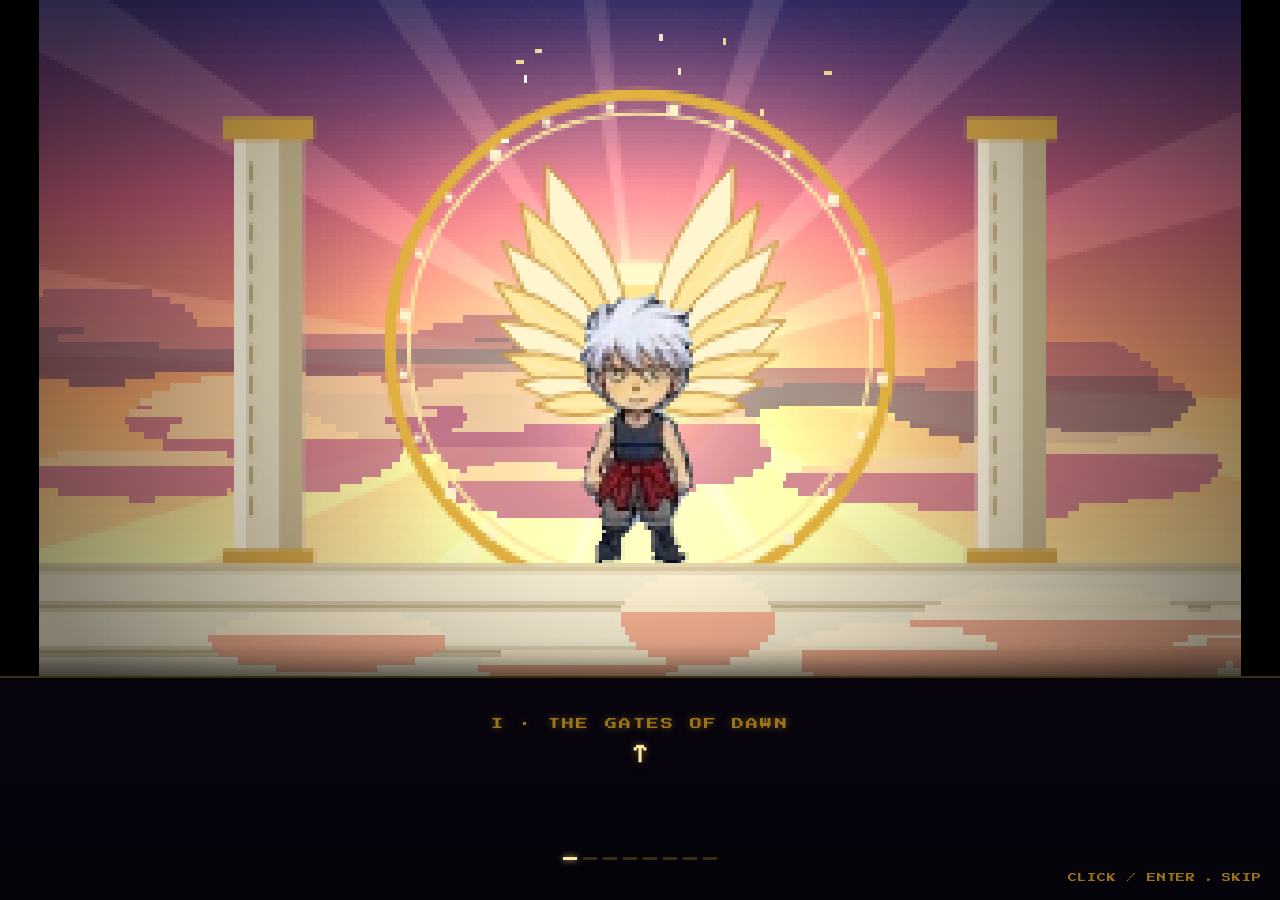
==== commit 5a5a5f93: "Add files via upload actualizacion 16-10" ====
--- a/index.html
+++ b/index.html
@@ -1,7086 +1,7128 @@
-<!DOCTYPE html>
-<html lang="es">
-<head>
-  <meta charset="UTF-8" />
-  <meta name="viewport" content="width=device-width, initial-scale=1.0, maximum-scale=1.0, user-scalable=no, viewport-fit=cover" />
-  <meta name="mobile-web-app-capable" content="yes" />
-  <meta name="apple-mobile-web-app-capable" content="yes" />
-  <meta name="apple-mobile-web-app-status-bar-style" content="black-translucent" />
-  <meta name="theme-color" content="#05030a" />
-  <title>Evil-Angel</title>
-  <link rel="preconnect" href="https://fonts.googleapis.com" />
-  <link rel="preconnect" href="https://fonts.gstatic.com" crossorigin />
-  <link href="https://fonts.googleapis.com/css2?family=Press+Start+2P&family=Pixelify+Sans:wght@400;600&display=swap" rel="stylesheet" />
-  <style>
-    :root {
-      --gold-light: #fbe7a1;
-      --gold: #e3b341;
-      --gold-deep: #9c7416;
-      --glow: rgba(227, 179, 65, 0.55);
-      --bg: #000;
-      --panel: rgba(10, 6, 18, 0.94);
-      --muted: #a8935c;
-      --good: #9dffcf;
-      --bad: #ff7a5a;
-      --crawl-speed: 26; /* px por segundo */
-      --cb-panel-h: 150px;
-    }
-
-    * { box-sizing: border-box; margin: 0; padding: 0; }
-
-    html, body {
-      width: 100%;
-      height: 100%;
-      overscroll-behavior: none;
-      -webkit-tap-highlight-color: transparent;
-      -webkit-touch-callout: none;
-      touch-action: manipulation;
-      background: var(--bg);
-      overflow: hidden;
-      color: var(--gold);
-      font-family: "Pixelify Sans", "Courier New", monospace;
-      -webkit-font-smoothing: none;
-      user-select: none;
-    }
-
-    button { font: inherit; }
-
-    /* =====================================================
-       CINEMÁTICA (CRAWL)
-       ===================================================== */
-    #intro {
-      position: fixed;
-      inset: 0;
-      perspective: 380px;
-      perspective-origin: 50% 30%;
-      overflow: hidden;
-      -webkit-mask-image: linear-gradient(to bottom, transparent 0%, #000 38%, #000 100%);
-              mask-image: linear-gradient(to bottom, transparent 0%, #000 38%, #000 100%);
-      transition: opacity 1.2s ease;
-    }
-
-    #crawl-plane {
-      position: absolute;
-      left: 50%;
-      bottom: 0;
-      width: min(92vw, 720px);
-      height: 100%;
-      transform-origin: 50% 100%;
-      transform: translateX(-50%) rotateX(24deg);
-    }
-
-    #crawl {
-      position: absolute;
-      top: 100%;
-      width: 100%;
-      text-align: center;
-      will-change: transform;
-    }
-
-    #crawl.rolling { animation: crawl-up var(--crawl-duration, 90s) linear forwards; }
-
-    @keyframes crawl-up {
-      from { transform: translateY(0); }
-      to   { transform: translateY(var(--crawl-distance, -3000px)); }
-    }
-
-    .title {
-      font-family: "Press Start 2P", monospace;
-      font-size: clamp(28px, 6vw, 56px);
-      letter-spacing: 0.08em;
-      margin-bottom: 0.6em;
-      background: linear-gradient(180deg, var(--gold-light) 0%, var(--gold) 55%, var(--gold-deep) 100%);
-      -webkit-background-clip: text;
-              background-clip: text;
-      color: transparent;
-      filter: drop-shadow(0 0 10px var(--glow));
-    }
-
-    .chapter {
-      font-family: "Press Start 2P", monospace;
-      font-size: clamp(11px, 2vw, 16px);
-      color: var(--gold-light);
-      letter-spacing: 0.15em;
-      margin-bottom: 2.2em;
-      text-shadow: 0 0 8px var(--glow);
-    }
-
-    .crawl p {
-      font-size: clamp(18px, 3.1vw, 28px);
-      line-height: 1.55;
-      margin-bottom: 1.2em;
-      text-align: justify;
-      text-align-last: center;
-      text-shadow: 0 0 6px rgba(227, 179, 65, 0.35);
-    }
-
-    .lang-tag {
-      display: inline-block;
-      font-family: "Press Start 2P", monospace;
-      font-size: 10px;
-      color: var(--gold-deep);
-      border: 1px solid var(--gold-deep);
-      padding: 6px 10px;
-      margin-bottom: 1.8em;
-      letter-spacing: 0.2em;
-    }
-
-    .ornament {
-      font-size: 22px;
-      letter-spacing: 1.2em;
-      margin: 2.4em 0 2.6em;
-      color: var(--gold);
-      text-shadow: 0 0 10px var(--glow);
-    }
-
-    #skip-hint {
-      position: fixed;
-      right: 18px;
-      bottom: 16px;
-      font-family: "Press Start 2P", monospace;
-      font-size: 9px;
-      color: var(--gold-deep);
-      letter-spacing: 0.1em;
-      opacity: 0;
-      animation: fade-in 1s ease 3s forwards, blink 2.4s ease-in-out 4s infinite;
-      pointer-events: none;
-    }
-
-    /* ---------- BOTÓN START ---------- */
-    #start-wrap {
-      position: fixed;
-      inset: 0;
-      display: flex;
-      flex-direction: column;
-      align-items: center;
-      justify-content: space-between;
-      padding: 3vh 16px 6vh;
-      overflow: hidden;
-      opacity: 0;
-      visibility: hidden;
-      transition: opacity 1.8s ease, visibility 0s linear 1.8s;
-    }
-
-    #start-wrap.show {
-      opacity: 1;
-      visibility: visible;
-      transition: opacity 1.8s ease, visibility 0s;
-    }
-
-    /* Ilustración del elenco detrás del logotipo, con un zoom lento */
-    .start-bg {
-      position: absolute;
-      inset: -2%;
-      background: #05030a url("assets/title-bg.jpg") center 60% / cover no-repeat;
-      animation: start-pan 24s ease-in-out infinite alternate;
-      z-index: -2;
-    }
-    /* Oscurece el cielo para que el logotipo destaque y funde los bordes */
-    .start-shade {
-      position: absolute;
-      inset: 0;
-      z-index: -1;
-      background:
-        linear-gradient(180deg, rgba(5, 3, 12, 0.55) 0%, rgba(5, 3, 12, 0.1) 45%, rgba(5, 3, 12, 0.15) 75%, rgba(5, 3, 12, 0.7) 100%),
-        radial-gradient(ellipse at center, transparent 55%, rgba(0, 0, 0, 0.65) 100%);
-    }
-    @keyframes start-pan {
-      from { transform: scale(1) translateY(0); }
-      to   { transform: scale(1.06) translateY(-1%); }
-    }
-
-    /* Logotipo oficial flotando */
-    .start-logo {
-      width: min(52vw, 78vh, 720px);
-      height: auto;
-      filter: drop-shadow(0 10px 24px rgba(0, 0, 0, 0.8)) drop-shadow(0 0 30px rgba(227, 179, 65, 0.25));
-      animation: logo-float 4.5s ease-in-out infinite;
-      user-select: none;
-      pointer-events: none;
-    }
-    @keyframes logo-float {
-      0%, 100% { transform: translateY(0) rotate(-0.4deg); }
-      50%      { transform: translateY(-12px) rotate(0.4deg); }
-    }
-
-    .start-menu { display: flex; flex-direction: column; align-items: center; gap: 14px; }
-    .start-hint {
-      font-family: "Press Start 2P", monospace;
-      font-size: clamp(8px, 1.2vw, 11px);
-      letter-spacing: 0.2em;
-      color: var(--gold-light);
-      text-shadow: 2px 2px 0 #000, 0 0 10px var(--glow);
-      animation: blink 1.6s steps(2) infinite;
-    }
-    #start-btn { background: rgba(10, 6, 18, 0.82); }
-    #start-btn:hover, #start-btn:focus-visible { background: var(--gold); color: #1a1200; }
-    .start-row { display: flex; gap: 12px; }
-    .gold-btn.small { font-size: clamp(9px, 1.4vw, 11px); padding: 12px 18px; background: rgba(10, 6, 18, 0.82); }
-    .gold-btn.small:hover, .gold-btn.small:focus-visible, .gold-btn.small:focus { background: var(--gold); color: #1a1200; }
-
-    .gold-btn {
-      font-family: "Press Start 2P", monospace;
-      font-size: clamp(12px, 2.4vw, 18px);
-      letter-spacing: 0.15em;
-      color: var(--gold-light);
-      background: rgba(20, 14, 0, 0.6);
-      border: 3px solid var(--gold);
-      padding: 20px 38px;
-      cursor: pointer;
-      text-shadow: 0 0 8px var(--glow);
-      transition: transform 0.15s ease, background 0.2s ease, color 0.2s ease;
-    }
-
-    #start-btn { animation: glow-pulse 2.2s ease-in-out infinite; }
-
-    .gold-btn:hover,
-    .gold-btn:focus,
-    .gold-btn:focus-visible {
-      background: var(--gold);
-      color: #1a1200;
-      text-shadow: none;
-      transform: scale(1.05);
-      outline: none;
-    }
-
-    .gold-btn:active { transform: scale(0.97); }
-    .gold-btn:disabled { opacity: 0.4; cursor: default; transform: none; }
-
-    @keyframes glow-pulse {
-      0%, 100% {
-        box-shadow: 0 0 6px var(--glow), 0 0 18px rgba(227, 179, 65, 0.25), inset 0 0 6px rgba(227, 179, 65, 0.25);
-        border-color: var(--gold);
-      }
-      50% {
-        box-shadow: 0 0 14px var(--gold), 0 0 40px var(--glow), inset 0 0 12px rgba(251, 231, 161, 0.4);
-        border-color: var(--gold-light);
-      }
-    }
-
-    /* ---------- MENSAJE DE NIVEL ---------- */
-    #level-msg {
-      position: fixed;
-      inset: 0;
-      display: none;
-      flex-direction: column;
-      align-items: center;
-      justify-content: center;
-      gap: 18px;
-      text-align: center;
-      padding: 0 16px;
-      transition: opacity 1.2s ease;
-    }
-
-    #level-msg.show { display: flex; }
-    #level-msg.fade-out { opacity: 0; }
-
-    #level-msg .label {
-      font-family: "Press Start 2P", monospace;
-      font-size: clamp(10px, 1.8vw, 13px);
-      color: var(--gold-deep);
-      letter-spacing: 0.3em;
-      opacity: 0;
-      animation: fade-in 1.2s ease 0.6s forwards;
-    }
-
-    #level-msg .main {
-      font-family: "Press Start 2P", monospace;
-      font-size: clamp(14px, 3.2vw, 28px);
-      line-height: 1.7;
-      color: var(--gold-light);
-      text-shadow: 0 0 12px var(--glow), 0 0 30px rgba(227, 179, 65, 0.3);
-      opacity: 0;
-      animation: fade-in 1.6s ease 1s forwards, float 4s ease-in-out 1s infinite;
-    }
-
-    #level-msg .main span { color: var(--gold); display: block; }
-
-    @keyframes fade-in { to { opacity: 1; } }
-    @keyframes blink { 0%, 100% { opacity: 1; } 50% { opacity: 0.35; } }
-    @keyframes float {
-      0%, 100% { transform: translateY(0); }
-      50%      { transform: translateY(-14px); }
-    }
-
-    #flash {
-      position: fixed;
-      inset: 0;
-      background: var(--gold-light);
-      opacity: 0;
-      pointer-events: none;
-      z-index: 50;
-    }
-    #flash.go { animation: flash 0.9s ease-out; }
-    @keyframes flash {
-      0%   { opacity: 0; }
-      12%  { opacity: 0.85; }
-      100% { opacity: 0; }
-    }
-
-    .hidden { opacity: 0 !important; pointer-events: none; }
-
-    /* =====================================================
-       MOTOR DE EXPLORACIÓN
-       ===================================================== */
-    #game-root {
-      position: fixed;
-      inset: 0;
-      display: none;
-      opacity: 0;
-      transition: opacity 1.6s ease;
-    }
-    #game-root.on   { display: block; }
-    #game-root.show { opacity: 1; }
-    #game-root.encounter { animation: encounter 0.75s steps(1) forwards; }
-    #game-root.hurt-flash { animation: hurt-flash 0.35s ease-out; }
-    @keyframes hurt-flash {
-      0%   { filter: brightness(1.5) sepia(1) saturate(6) hue-rotate(-40deg); }
-      100% { filter: none; }
-    }
-
-    @keyframes encounter {
-      0%   { filter: none; }
-      12%  { filter: invert(1); }
-      24%  { filter: none; }
-      36%  { filter: invert(1) hue-rotate(180deg); }
-      48%  { filter: none; }
-      60%  { filter: brightness(3) saturate(0); }
-      80%  { filter: brightness(0.4); }
-      100% { filter: brightness(0); }
-    }
-
-    #game-root.boss-alert #hud-level::after { content: "  ⚠ BOSS NEARBY"; color: #ff6b7a; animation: blink 0.9s steps(2) infinite; }
-    #game-root.boss-alert .minimap-wrap { border-color: #ff4a5a; box-shadow: 0 0 0 2px #000, 0 0 16px rgba(255, 74, 90, 0.55); }
-
-    #loading { position: fixed; inset: 0; z-index: 110; display: none; place-items: center; background: radial-gradient(circle at 50% 45%, #1a1030, #05030a 70%); }
-    #loading.show { display: grid; }
-    #loading .ld-card { text-align: center; font-family: "Press Start 2P", monospace; color: var(--gold-light); }
-    #loading b { display: block; font-size: 16px; letter-spacing: .3em; margin-top: 22px; text-shadow: 0 0 12px var(--glow); }
-    #loading small { display: block; margin-top: 12px; font-family: "Pixelify Sans", monospace; font-size: 15px; color: var(--muted); letter-spacing: 0; }
-    #loading .ld-orb { width: 46px; height: 46px; margin: 0 auto; border: 4px solid var(--gold-deep); border-top-color: var(--gold-light); border-radius: 50%; animation: ld-spin .8s steps(8) infinite; }
-    @keyframes ld-spin { to { transform: rotate(360deg); } }
-
-    #game {
-      position: absolute;
-      inset: 0;
-      width: 100%;
-      height: 100%;
-      image-rendering: pixelated;
-      image-rendering: crisp-edges;
-      display: block;
-    }
-
-    #game { touch-action: none; }
-
-    /* Ajustes de interfaz (Settings → Display / Game) */
-    body.opt-no-minimap .minimap-wrap { display: none; }
-    body.opt-no-coords .coords { display: none; }
-    body.opt-no-hints #controls-hint { display: none; }
-    body.opt-no-subs #dlg-es { display: none; }
-    body.opt-no-flash #flash, body.opt-no-flash #cb-flash-gold, body.opt-no-flash #cb-flash-red, body.opt-no-flash #fin-flash { display: none; }
-
-    #vignette {
-      position: absolute;
-      inset: 0;
-      pointer-events: none;
-      background: radial-gradient(ellipse at center, transparent 45%, rgba(0, 0, 0, 0.75) 100%);
-    }
-
-    /* ---------- HUD ---------- */
-    #hud {
-      position: absolute;
-      top: 14px;
-      left: 16px;
-      right: 16px;
-      pointer-events: none;
-      display: flex;
-      flex-direction: column;
-      gap: 8px;
-      align-items: flex-start;
-    }
-
-    .hud-level {
-      font-family: "Press Start 2P", monospace;
-      font-size: clamp(8px, 1.4vw, 11px);
-      letter-spacing: 0.15em;
-      color: var(--gold-light);
-      text-shadow: 0 0 8px var(--glow), 2px 2px 0 #000;
-    }
-
-    .hud-obj {
-      background: rgba(8, 5, 14, 0.7);
-      border: 2px solid var(--gold-deep);
-      padding: 8px 12px;
-      max-width: min(420px, 100%);
-      font-size: clamp(14px, 1.8vw, 17px);
-      color: var(--gold-light);
-      line-height: 1.3;
-    }
-
-    .hud-obj .obj-label {
-      font-family: "Press Start 2P", monospace;
-      font-size: 8px;
-      color: var(--gold);
-      margin-right: 6px;
-      letter-spacing: 0.1em;
-    }
-
-    .hud-obj small {
-      display: block;
-      color: var(--muted);
-      font-size: 0.85em;
-      margin-top: 2px;
-    }
-
-    .updated { animation: obj-flash 1.2s ease; }
-    @keyframes obj-flash {
-      0%   { border-color: var(--gold-light); box-shadow: 0 0 18px var(--gold); }
-      100% { border-color: var(--gold-deep); box-shadow: none; }
-    }
-
-    /* Columna derecha del HUD: minimapa, barras de HP/MP, oro y LP */
-    #hud-stats {
-      position: absolute;
-      top: 14px;
-      right: 16px;
-      width: min(240px, 40vw);
-      display: grid;
-      gap: 6px;
-      pointer-events: none;
-      font-family: "Press Start 2P", monospace;
-    }
-    .minimap-wrap {
-      width: 132px;
-      margin-left: auto;
-      background: rgba(8, 5, 14, 0.78);
-      border: 2px solid var(--gold-deep);
-      box-shadow: 0 0 0 2px #000;
-      padding: 8px 8px 4px;
-      border-radius: 14px;
-    }
-    #minimap { display: block; width: 112px; height: 112px; image-rendering: pixelated; border-radius: 50%; background: #0a0712; }
-    .coords { font-size: 6px; color: var(--muted); letter-spacing: 0.06em; margin-top: 4px; text-align: center; white-space: nowrap; }
-    #hud-stats .bar {
-      position: relative;
-      height: 16px;
-      background: #140c10;
-      border: 2px solid #000;
-      box-shadow: 0 0 0 1px var(--gold-deep);
-      overflow: hidden;
-    }
-    #hud-stats .bar i { position: absolute; left: 0; top: 0; bottom: 0; width: 100%; transition: width 0.3s ease; }
-    #hud-stats .bar.hp i { background: linear-gradient(180deg, #ff8a9a, #d42a4a 60%, #8a1028); }
-    #hud-stats .bar.mp i { background: linear-gradient(180deg, #9ac8ff, #3a7ae0 60%, #1a3a8a); }
-    #hud-stats .bar span {
-      position: relative;
-      display: block;
-      font-size: 8px;
-      line-height: 12px;
-      padding-left: 6px;
-      color: #fff;
-      text-shadow: 1px 1px 0 #000;
-    }
-    #hud-stats .chips { display: flex; gap: 6px; }
-    #hud-stats .chips span {
-      flex: 1;
-      font-size: clamp(7px, 1.1vw, 9px);
-      letter-spacing: 0.08em;
-      color: var(--gold-light);
-      background: rgba(8, 5, 14, 0.75);
-      border: 2px solid var(--gold-deep);
-      padding: 6px 8px;
-      text-shadow: 1px 1px 0 #000;
-    }
-    #hud-lv { color: #9ad0ff !important; }
-    #hud-stats .xpbar { height: 5px; background: #0c0814; border: 1px solid #000; box-shadow: 0 0 0 1px var(--gold-deep); }
-    #hud-stats .xpbar i { display: block; height: 100%; width: 0; background: linear-gradient(90deg, #9dffcf, #fbe7a1); transition: width .3s; }
-    #shrine-ui { position: absolute; inset: 0; z-index: 36; display: none; align-items: center; justify-content: center; background: rgba(4, 2, 10, .78); padding: 16px; }
-    #shrine-ui.show { display: flex; }
-    .shrine-card { width: min(640px, 100%); text-align: center; background: rgba(10, 6, 18, .97); border: 3px solid #9ad0ff; box-shadow: 0 0 0 3px #000, 0 0 40px rgba(154, 208, 255, .35); padding: 22px; }
-    #levelup { position: absolute; left: 50%; top: 26%; transform: translateX(-50%); text-align: center; pointer-events: none; opacity: 0;
-      font-family: "Press Start 2P", monospace; font-size: 14px; letter-spacing: .2em; color: #ffd86a; text-shadow: 0 0 16px var(--glow), 3px 3px 0 #000; z-index: 6; }
-    #levelup b { display: block; font-size: 34px; margin: 10px 0; color: #fff6d0; }
-    #levelup small { display: block; font-family: "Pixelify Sans", monospace; font-size: 16px; letter-spacing: 0; color: #9dffcf; }
-    #levelup.show { animation: lvl-pop 3.4s ease-out forwards; }
-    @keyframes lvl-pop { 0% { opacity: 0; transform: translate(-50%, 20px) scale(.6); } 10% { opacity: 1; transform: translate(-50%, 0) scale(1.15); } 18% { transform: translate(-50%, 0) scale(1); } 80% { opacity: 1; } 100% { opacity: 0; transform: translate(-50%, -24px); } }
-    #hud-gold { color: #ffd86a !important; }
-    #hud-lp { color: var(--good) !important; }
-    #hud-stats .updated { animation: obj-flash 1s ease; }
-
-    /* Palabra flotante del golpe en tiempo real */
-    #word-prompt {
-      position: absolute;
-      transform: translate(-50%, -100%);
-      display: none;
-      min-width: 210px;
-      padding: 10px 12px;
-      text-align: center;
-      background: rgba(10, 6, 18, 0.92);
-      border: 2px solid var(--gold);
-      box-shadow: 0 0 0 2px #000, 0 0 20px rgba(227, 179, 65, 0.4);
-      z-index: 3;
-    }
-    #word-prompt.show { display: block; animation: pop-word 0.15s ease-out; }
-    /* Letrero de lección al inicio del nivel */
-    #lesson-board { position: absolute; inset: 0; display: none; z-index: 40; background: radial-gradient(ellipse at 50% 30%, rgba(30,18,46,.72), rgba(6,4,12,.94)); align-items: center; justify-content: center; }
-    #lesson-board.show { display: flex; animation: lb-in .4s ease-out; }
-    @keyframes lb-in { from { opacity: 0; transform: translateY(14px); } }
-    .lb-card { width: min(680px, 92vw); max-height: 88vh; overflow-y: auto; background: linear-gradient(180deg, #1a1226, #120b1c); border: 3px solid var(--gold); box-shadow: 0 0 0 3px #000, 0 10px 48px rgba(0,0,0,.7), inset 0 0 40px rgba(227,179,65,.08); padding: 22px 26px 18px; text-align: center; }
-    .lb-head { border-bottom: 1px solid rgba(227,179,65,.3); padding-bottom: 12px; margin-bottom: 12px; }
-    .lb-lv { font-family: "Press Start 2P", monospace; font-size: 10px; color: #c9a24a; letter-spacing: .15em; }
-    .lb-title { font-family: "Press Start 2P", monospace; font-size: 17px; color: #fff6d0; text-shadow: 0 0 14px var(--glow); margin: 10px 0 4px; }
-    .lb-sub { color: #a8935c; font-size: 15px; }
-    .lb-sec { margin: 14px 0; }
-    .lb-h { font-family: "Press Start 2P", monospace; font-size: 10px; color: #9dffcf; letter-spacing: .08em; margin-bottom: 9px; }
-    .lb-focus { font-family: "Pixelify Sans", monospace; font-size: 19px; color: #fbe7a1; line-height: 1.3; }
-    .lb-focus span { color: #a8935c; font-size: 15px; }
-    .lb-chips { display: flex; flex-wrap: wrap; gap: 7px; justify-content: center; margin-top: 8px; }
-    .lb-chip { background: #251a10; border: 1px solid #8a6a2a; color: #fbe7a1; font-size: 13px; padding: 5px 9px; border-radius: 3px; }
-    .lb-chip i { color: #a89060; font-style: normal; }
-    .lb-chip.topic { background: #1a2420; border-color: #3a6a52; color: #bfeccf; }
-    .lb-chip.topic i { color: #7faa92; }
-    .lb-words { display: grid; grid-template-columns: repeat(auto-fit, minmax(118px, 1fr)); gap: 6px; }
-    .lb-word { display: flex; flex-direction: column; background: #150f20; border: 1px solid #3a2a4a; padding: 6px 4px; }
-    .lb-word b { color: #fff6d0; font-size: 15px; } .lb-word i { color: #9a86b0; font-style: normal; font-size: 13px; }
-    .lb-begin { margin-top: 14px; font-family: "Press Start 2P", monospace; font-size: 12px; color: #1a1200; background: var(--gold); border: 2px solid #fff6d0; padding: 13px 22px; cursor: pointer; }
-    .lb-begin:hover, .lb-begin:focus { background: #fff6d0; outline: none; }
-    @keyframes pop-word { from { transform: translate(-50%, -90%) scale(0.85); opacity: 0; } }
-    .wp-word { font-family: "Press Start 2P", monospace; font-size: 16px; color: var(--gold-light); text-shadow: 0 0 10px var(--glow); letter-spacing: 0.1em; }
-    .wp-word.long { font-family: "Pixelify Sans", monospace; font-size: 17px; letter-spacing: 0; line-height: 1.25; max-width: 290px; }
-    .wp-timer { height: 5px; margin: 8px 0; background: #1a0f14; border: 1px solid #000; }
-    .wp-timer i { display: block; height: 100%; width: 100%; background: linear-gradient(90deg, #ff4d6a, #fbe7a1); }
-    .wp-opts { display: flex; gap: 6px; justify-content: center; }
-    .wp-opts button {
-      font-family: "Pixelify Sans", monospace;
-      font-size: 15px;
-      color: var(--gold-light);
-      background: #1c1408;
-      border: 2px solid var(--gold-deep);
-      padding: 6px 9px;
-      cursor: pointer;
-    }
-    .wp-opts button b { font-family: "Press Start 2P", monospace; font-size: 7px; color: var(--gold); margin-right: 4px; }
-    .wp-opts button.right { background: #1f4a35; border-color: var(--good); }
-    .wp-opts button.wrong { background: #4a1520; border-color: #ff6b7a; }
-
-    #interact-hint {
-      position: absolute;
-      transform: translate(-50%, -100%);
-      display: none;
-      font-family: "Press Start 2P", monospace;
-      font-size: 8px;
-      letter-spacing: 0.1em;
-      color: #1a1200;
-      background: var(--gold);
-      border: 2px solid #000;
-      padding: 5px 7px;
-      pointer-events: none;
-      animation: blink 1.4s steps(2) infinite;
-    }
-    #interact-hint.show { display: block; }
-    #combo-tag {
-      position: absolute;
-      left: 50%;
-      top: 22%;
-      transform: translateX(-50%);
-      font-family: "Press Start 2P", monospace;
-      font-size: 14px;
-      color: #ffd86a;
-      text-shadow: 2px 2px 0 #000, 0 0 12px rgba(255, 216, 106, 0.7);
-      opacity: 0;
-      pointer-events: none;
-    }
-    #combo-tag.show { animation: combo 0.9s ease-out; }
-    @keyframes combo { 0% { opacity: 0; transform: translate(-50%, 8px) scale(0.8); } 20% { opacity: 1; transform: translate(-50%, 0) scale(1.15); } 100% { opacity: 0; transform: translate(-50%, -14px); } }
-
-    #controls-hint {
-      position: absolute;
-      right: 16px;
-      bottom: 14px;
-      font-family: "Press Start 2P", monospace;
-      font-size: 8px;
-      letter-spacing: 0.12em;
-      color: var(--gold-deep);
-      text-shadow: 1px 1px 0 #000;
-      pointer-events: none;
-    }
-
-    #exit-arrow {
-      position: absolute;
-      right: 18px;
-      top: 50%;
-      transform: translateY(-50%);
-      font-family: "Press Start 2P", monospace;
-      font-size: 12px;
-      color: var(--gold-light);
-      text-shadow: 0 0 10px var(--gold);
-      display: none;
-      pointer-events: none;
-      animation: nudge 1s ease-in-out infinite;
-    }
-    #exit-arrow.show { display: block; }
-    @keyframes nudge {
-      0%, 100% { transform: translate(0, -50%); opacity: 1; }
-      50%      { transform: translate(8px, -50%); opacity: 0.55; }
-    }
-
-    /* ---------- DIÁLOGO ---------- */
-    #dialog {
-      position: absolute;
-      left: 50%;
-      bottom: 16px;
-      transform: translateX(-50%);
-      width: min(860px, calc(100% - 32px));
-      background: var(--panel);
-      border: 3px solid var(--gold);
-      box-shadow: 0 0 0 3px #000, 0 0 24px rgba(227, 179, 65, 0.3);
-      padding: 14px 16px;
-      display: none;
-      gap: 14px;
-      align-items: flex-start;
-      cursor: pointer;
-    }
-    #dialog.show { display: flex; animation: pop-in 0.25s ease-out; }
-
-    #portrait {
-      width: 72px;
-      height: 72px;
-      flex: none;
-      border: 2px solid var(--gold-deep);
-      image-rendering: pixelated;
-      background: #140e20;
-    }
-
-    .dlg-body { flex: 1; min-width: 0; }
-
-    #dlg-name {
-      font-family: "Press Start 2P", monospace;
-      font-size: 10px;
-      letter-spacing: 0.15em;
-      color: var(--gold);
-      margin-bottom: 8px;
-    }
-
-    #dlg-en {
-      font-size: clamp(16px, 2.2vw, 21px);
-      line-height: 1.4;
-      color: var(--gold-light);
-      min-height: 1.4em;
-    }
-
-    #dlg-es {
-      font-size: clamp(14px, 1.8vw, 17px);
-      line-height: 1.35;
-      color: var(--muted);
-      margin-top: 6px;
-      min-height: 1.35em;
-    }
-
-    #dlg-next {
-      position: absolute;
-      right: 12px;
-      bottom: 8px;
-      font-size: 12px;
-      color: var(--gold);
-      animation: blink 0.9s steps(2) infinite;
-      visibility: hidden;
-    }
-
-    @keyframes pop-in {
-      from { opacity: 0; transform: translate(-50%, 10px); }
-      to   { opacity: 1; transform: translate(-50%, 0); }
-    }
-
-    /* ---------- PUZZLE MODAL ---------- */
-    #puzzle {
-      position: absolute;
-      inset: 0;
-      display: none;
-      align-items: center;
-      justify-content: center;
-      background: rgba(4, 2, 10, 0.72);
-      padding: 16px;
-    }
-    #puzzle.show { display: flex; }
-
-    .puzzle-panel {
-      width: min(620px, 100%);
-      background: var(--panel);
-      border: 3px solid var(--gold);
-      box-shadow: 0 0 0 3px #000, 0 0 40px rgba(227, 179, 65, 0.35);
-      padding: 24px 22px 22px;
-      text-align: center;
-      animation: panel-in 0.35s ease-out;
-    }
-    .puzzle-panel.shake { animation: shake 0.4s ease; }
-
-    @keyframes panel-in {
-      from { opacity: 0; transform: scale(0.92); }
-      to   { opacity: 1; transform: scale(1); }
-    }
-    @keyframes shake {
-      0%, 100% { transform: translateX(0); }
-      20% { transform: translateX(-10px); }
-      40% { transform: translateX(9px); }
-      60% { transform: translateX(-6px); }
-      80% { transform: translateX(4px); }
-    }
-
-    .puzzle-title {
-      font-family: "Press Start 2P", monospace;
-      font-size: clamp(10px, 2vw, 13px);
-      letter-spacing: 0.12em;
-      color: var(--gold-light);
-      text-shadow: 0 0 8px var(--glow);
-      margin-bottom: 14px;
-    }
-
-    .puzzle-glitch {
-      font-family: "Press Start 2P", monospace;
-      font-size: 9px;
-      color: #ff9a3c;
-      letter-spacing: 0.08em;
-      margin-bottom: 14px;
-      animation: glitch 1.6s steps(1) infinite;
-    }
-    @keyframes glitch {
-      0%, 100% { opacity: 1; transform: none; }
-      42% { opacity: 0.5; transform: translateX(2px); }
-      44% { opacity: 1; transform: translateX(-2px); }
-      70% { opacity: 0.7; }
-    }
-
-    .puzzle-sub {
-      font-size: clamp(15px, 2vw, 18px);
-      color: var(--gold-light);
-      line-height: 1.4;
-      margin-bottom: 22px;
-    }
-    .puzzle-sub small { display: block; color: var(--muted); font-size: 0.9em; }
-
-    .sentence {
-      display: flex;
-      flex-wrap: wrap;
-      align-items: flex-end;
-      justify-content: center;
-      gap: 10px;
-      min-height: 64px;
-      padding: 14px 10px;
-      border-top: 2px dashed rgba(156, 116, 22, 0.5);
-      border-bottom: 2px dashed rgba(156, 116, 22, 0.5);
-      margin-bottom: 16px;
-    }
-
-    #tiles {
-      display: flex;
-      flex-wrap: wrap;
-      justify-content: center;
-      gap: 10px;
-    }
-
-    .tile {
-      font-family: "Press Start 2P", monospace;
-      font-size: clamp(11px, 2.2vw, 14px);
-      color: var(--gold-light);
-      background: #1c1408;
-      border: 2px solid var(--gold);
-      padding: 14px 16px;
-      cursor: grab;
-      touch-action: none;
-      box-shadow: 0 4px 0 #000, inset 0 0 8px rgba(227, 179, 65, 0.15);
-      transition: background 0.15s ease, box-shadow 0.15s ease;
-    }
-    .tile:hover, .tile:focus-visible {
-      background: #2b1f0b;
-      outline: none;
-      box-shadow: 0 4px 0 #000, 0 0 12px var(--glow);
-    }
-    .tile.dragging {
-      position: fixed;
-      z-index: 1000;
-      cursor: grabbing;
-      pointer-events: none;
-      transform: scale(1.08) rotate(-2deg);
-      box-shadow: 0 10px 0 rgba(0, 0, 0, 0.6), 0 0 22px var(--gold);
-      background: #3a2a0c;
-    }
-    .tile.placeholder {
-      background: transparent;
-      border: 2px dashed var(--gold-deep);
-      box-shadow: none;
-      color: transparent;
-    }
-    .tile.correct {
-      background: var(--gold);
-      color: #1a1200;
-      box-shadow: 0 0 18px var(--gold-light);
-      cursor: default;
-    }
-
-    .period {
-      font-family: "Press Start 2P", monospace;
-      font-size: 18px;
-      color: var(--gold);
-      padding-bottom: 12px;
-    }
-
-    #puzzle-feedback {
-      min-height: 1.4em;
-      font-size: 16px;
-      margin-bottom: 14px;
-      color: var(--gold-light);
-    }
-    #puzzle-feedback.bad  { color: var(--bad); }
-    #puzzle-feedback.good { color: var(--good); text-shadow: 0 0 10px rgba(157, 255, 207, 0.6); }
-
-    #check-btn { font-size: 11px; padding: 14px 26px; }
-
-    .puzzle-help {
-      margin-top: 14px;
-      font-size: 13px;
-      color: #7d6c45;
-    }
-
-    /* ---------- TRANSICIÓN DE MAPA ---------- */
-    #fade {
-      position: absolute;
-      inset: 0;
-      background: #000;
-      opacity: 0;
-      pointer-events: none;
-      display: flex;
-      flex-direction: column;
-      align-items: center;
-      justify-content: center;
-      gap: 18px;
-      text-align: center;
-      padding: 0 16px;
-      transition: opacity 1.4s ease;
-    }
-    #fade.show { opacity: 1; pointer-events: auto; }
-    #fade .fade-title, .fin-end .fade-title {
-      font-family: "Press Start 2P", monospace;
-      font-size: clamp(14px, 3vw, 26px);
-      color: var(--gold-light);
-      text-shadow: 0 0 14px var(--glow);
-      animation: float 4s ease-in-out infinite;
-      line-height: 1.6;
-    }
-    #fade .fade-sub, .fin-end .fade-sub {
-      font-family: "Press Start 2P", monospace;
-      font-size: clamp(9px, 1.6vw, 12px);
-      color: var(--gold-deep);
-      letter-spacing: 0.2em;
-    }
-
-    /* =====================================================
-       SISTEMA DE COMBATE POR TURNOS
-       ===================================================== */
-    #combat {
-      position: fixed;
-      inset: 0;
-      z-index: 30;
-      display: none;
-      opacity: 0;
-      overflow: hidden;
-      background: #05030a;
-      transition: opacity 0.6s ease;
-    }
-    #combat.on   { display: block; }
-    #combat.show { opacity: 1; }
-    #combat.shake-s { animation: cb-shake-s 0.35s linear; }
-    #combat.shake-l { animation: cb-shake-l 0.55s linear; }
-
-    @keyframes cb-shake-s {
-      0%, 100% { transform: translate(0, 0); }
-      20% { transform: translate(-6px, 3px); }
-      40% { transform: translate(5px, -4px); }
-      60% { transform: translate(-4px, 2px); }
-      80% { transform: translate(3px, -1px); }
-    }
-    @keyframes cb-shake-l {
-      0%, 100% { transform: translate(0, 0); }
-      10% { transform: translate(-14px, 6px); }
-      20% { transform: translate(12px, -8px); }
-      30% { transform: translate(-10px, 4px); }
-      45% { transform: translate(9px, 6px); }
-      60% { transform: translate(-6px, -4px); }
-      75% { transform: translate(4px, 2px); }
-      90% { transform: translate(-2px, -1px); }
-    }
-
-    #cb-bg, #cb-fx {
-      position: absolute;
-      inset: 0;
-      width: 100%;
-      height: 100%;
-      image-rendering: pixelated;
-    }
-    #cb-fx { pointer-events: none; z-index: 3; }
-    #cb-actors { position: absolute; inset: 0; width: 100%; height: 100%; z-index: 2; pointer-events: none; image-rendering: pixelated; }
-    #cb-stage { display: none; }
-
-    #cb-stage {
-      position: absolute;
-      left: 0;
-      right: 0;
-      top: 0;
-      bottom: var(--cb-panel-h);
-      z-index: 2;
-    }
-
-    .cb-unit { position: absolute; }
-    .cb-unit canvas { display: block; image-rendering: pixelated; position: relative; }
-
-    #cb-enemy {
-      right: 11%;
-      top: 15%;
-      width: calc(min(34vw, 340px) * var(--scale, 1));
-    }
-    #cb-enemy .cb-body {
-      position: relative;
-      transform-origin: 50% 100%;
-      animation: breathe 2.4s ease-in-out infinite;
-    }
-    #cb-enemy canvas {
-      width: 100%;
-      height: auto;
-      filter: drop-shadow(0 0 2px var(--aura, #8a4dff)) drop-shadow(0 0 14px var(--aura, #8a4dff));
-    }
-
-    /* ---------- JEFE: LEXICON GOLEM ---------- */
-    #combat.boss #cb-enemy { right: 7%; top: 3%; width: min(38vw, 46vh, 430px); }
-    #combat.boss #cb-enemy .cb-body { animation-duration: 3.8s; }
-    #combat.boss #cb-enemy::before {
-      bottom: -3%;
-      height: 12%;
-      background: radial-gradient(ellipse at center, rgba(255, 40, 40, 0.35), transparent 70%);
-    }
-
-    .golem-eyes { display: none; position: absolute; inset: 0; pointer-events: none; }
-    #combat.boss .golem-eyes { display: block; }
-    .golem-eyes.off { display: none !important; }
-    .golem-eyes .eye {
-      position: absolute;
-      top: 21.67%;
-      width: 7.14%;
-      height: 3.34%;
-      background: #ff2a2a;
-      box-shadow: 0 0 6px 2px #ff2a2a, 0 0 22px 8px rgba(255, 0, 0, 0.45);
-      animation: eye-pulse 2.2s ease-in-out infinite;
-    }
-    .golem-eyes .eye:first-child { left: 37.5%; }
-    .golem-eyes .eye:last-child  { left: 55.36%; }
-    .golem-eyes[data-phase="2"] .eye { box-shadow: 0 0 7px 3px #ff2a2a, 0 0 26px 10px rgba(255, 0, 0, 0.55); }
-    .golem-eyes[data-phase="3"] .eye { background: #ff5a3a; box-shadow: 0 0 9px 3px #ff5a3a, 0 0 34px 14px rgba(255, 30, 0, 0.65); }
-    .golem-eyes.attack .eye { animation: eye-blink 0.12s steps(2) infinite; }
-    @keyframes eye-pulse { 50% { opacity: 0.55; } }
-    @keyframes eye-blink {
-      0%  { opacity: 1; transform: scale(1.5); }
-      50% { opacity: 0.1; transform: scale(1); }
-    }
-
-    #cb-enemy.slam    { animation: cb-slam 0.8s ease-in-out; }
-    #cb-enemy.crumble { animation: cb-crumble 2.2s ease-in forwards; }
-    @keyframes cb-slam {
-      0%   { transform: none; }
-      35%  { transform: translateY(-6%) scale(1.06); }
-      55%  { transform: translate(-5%, 4%) scale(1.1); }
-      70%  { transform: translate(-5%, 4%) scale(1.1); }
-      100% { transform: none; }
-    }
-    @keyframes cb-crumble {
-      0%   { transform: none; filter: none; opacity: 1; }
-      8%   { transform: translateX(-2%); }
-      16%  { transform: translateX(2%); }
-      24%  { transform: translateX(-2%); filter: brightness(2) saturate(0); }
-      32%  { transform: translateX(1%); }
-      100% { transform: translateY(22%) scaleY(0.55); opacity: 0; filter: brightness(0.4) blur(3px); }
-    }
-
-    .hpbar .seg {
-      display: none;
-      position: absolute;
-      top: 0;
-      bottom: 0;
-      width: 3px;
-      background: #000;
-      z-index: 2;
-    }
-    #combat.boss .hpbar .seg { display: block; }
-
-    #cb-banner {
-      position: absolute;
-      left: 0;
-      right: 0;
-      top: 32%;
-      z-index: 6;
-      text-align: center;
-      pointer-events: none;
-      opacity: 0;
-      padding: 18px 16px;
-      background: linear-gradient(90deg, transparent, rgba(12, 3, 8, 0.94) 18%, rgba(12, 3, 8, 0.94) 82%, transparent);
-      border-top: 2px solid #b0283a;
-      border-bottom: 2px solid #b0283a;
-    }
-    #cb-banner.show { animation: banner 2.6s ease forwards; }
-    #cb-banner .b-title {
-      font-family: "Press Start 2P", monospace;
-      font-size: clamp(13px, 2.8vw, 24px);
-      letter-spacing: 0.1em;
-      line-height: 1.5;
-      color: #ffd0d0;
-      text-shadow: 0 0 14px #ff2a2a, 3px 3px 0 #000;
-    }
-    #cb-banner .b-sub { margin-top: 10px; font-size: clamp(14px, 2vw, 18px); color: var(--gold-light); }
-    @keyframes banner {
-      0%   { opacity: 0; transform: scaleY(0); }
-      12%  { opacity: 1; transform: scaleY(1); }
-      85%  { opacity: 1; }
-      100% { opacity: 0; }
-    }
-
-    #q-badge {
-      display: none;
-      margin-left: 8px;
-      padding: 4px 6px;
-      font-size: 8px;
-      color: #fff;
-      background: #b0283a;
-      animation: blink 1s steps(2) infinite;
-    }
-    #q-badge.show { display: inline-block; }
-    #cb-enemy::before {
-      content: "";
-      position: absolute;
-      left: 6%;
-      right: 6%;
-      bottom: -7%;
-      height: 18%;
-      background: radial-gradient(ellipse at center, rgba(120, 50, 200, 0.5), transparent 70%);
-    }
-
-    #cb-abel {
-      left: 13%;
-      bottom: 7%;
-      height: min(30vh, 230px);
-    }
-    #cb-abel canvas {
-      height: 100%;
-      width: auto;
-      animation: hover 2.8s ease-in-out infinite;
-      filter: drop-shadow(0 0 3px rgba(251, 231, 161, 0.9)) drop-shadow(0 0 16px rgba(227, 179, 65, 0.5));
-    }
-    #cb-abel::before {
-      content: "";
-      position: absolute;
-      left: -30%;
-      right: -30%;
-      bottom: -9%;
-      height: 20%;
-      border-radius: 50%;
-      border: 2px solid rgba(227, 179, 65, 0.55);
-      box-shadow: 0 0 18px rgba(227, 179, 65, 0.45), inset 0 0 14px rgba(227, 179, 65, 0.35);
-      animation: rune-spin 3s ease-in-out infinite;
-    }
-
-    @keyframes breathe {
-      0%, 100% { transform: scaleY(1); }
-      50%      { transform: scaleY(1.04) translateY(-1%); }
-    }
-    @keyframes hover {
-      0%, 100% { transform: translateY(0); }
-      50%      { transform: translateY(-5%); }
-    }
-    @keyframes rune-spin {
-      0%, 100% { opacity: 0.6; transform: scaleX(1); }
-      50%      { opacity: 1; transform: scaleX(1.08); }
-    }
-
-    #cb-enemy.hit   { animation: cb-hit 0.6s ease; }
-    #cb-enemy.lunge { animation: cb-lunge 0.75s ease-in-out; }
-    #cb-enemy.dissolve { animation: cb-dissolve 1.5s ease-in forwards; }
-    #cb-abel.dash   { animation: cb-dash 0.95s ease-in-out; }
-    #cb-abel.hurt   { animation: cb-hurt 0.6s ease; }
-    #cb-abel.fallen { animation: cb-fallen 1.4s ease forwards; }
-
-    @keyframes cb-hit {
-      0%   { transform: translateX(0); filter: brightness(1); }
-      12%  { transform: translateX(22px); filter: brightness(5) saturate(0); }
-      28%  { filter: brightness(1); }
-      42%  { transform: translateX(-8px); filter: brightness(4) saturate(0); }
-      60%  { filter: brightness(1); }
-      100% { transform: translateX(0); }
-    }
-    @keyframes cb-lunge {
-      0%   { transform: translate(0, 0) scale(1); }
-      25%  { transform: translate(4vw, -2vh) scale(0.95); }
-      50%  { transform: translate(-42vw, 26vh) scale(1.12); }
-      62%  { transform: translate(-40vw, 24vh) scale(1.12); }
-      100% { transform: translate(0, 0) scale(1); }
-    }
-    @keyframes cb-dissolve {
-      0%   { opacity: 1; filter: brightness(1) blur(0); transform: none; }
-      30%  { filter: brightness(4) saturate(0) blur(0); }
-      100% { opacity: 0; filter: brightness(3) blur(6px); transform: translateY(-30px) scaleY(1.3); }
-    }
-    @keyframes cb-dash {
-      0%   { transform: translate(0, 0); }
-      35%  { transform: translate(34vw, -26vh); }
-      60%  { transform: translate(34vw, -26vh); }
-      100% { transform: translate(0, 0); }
-    }
-    @keyframes cb-hurt {
-      0%, 100% { transform: translateX(0); filter: none; }
-      15% { transform: translateX(-16px); filter: sepia(1) saturate(8) hue-rotate(-50deg); }
-      35% { transform: translateX(10px); filter: none; }
-      55% { transform: translateX(-6px); filter: sepia(1) saturate(8) hue-rotate(-50deg); }
-      75% { transform: translateX(3px); filter: none; }
-    }
-    @keyframes cb-fallen {
-      to { opacity: 0.25; filter: grayscale(1); transform: translateY(14px) rotate(-10deg); }
-    }
-
-    /* Placas de vida */
-    .cb-plate {
-      position: absolute;
-      z-index: 4;
-      width: min(340px, calc(50% - 24px));
-      background: var(--panel);
-      border: 3px solid var(--gold);
-      box-shadow: 0 0 0 3px #000, 0 0 18px rgba(227, 179, 65, 0.2);
-      padding: 10px 12px 12px;
-    }
-    .cb-plate-enemy { top: 16px; left: 16px; border-color: #8a4dff; box-shadow: 0 0 0 3px #000, 0 0 18px rgba(138, 77, 255, 0.3); }
-    .cb-plate-abel  { right: 16px; top: 16px; }
-
-    .cb-name {
-      display: flex;
-      justify-content: space-between;
-      align-items: baseline;
-      gap: 8px;
-      font-family: "Press Start 2P", monospace;
-      font-size: clamp(8px, 1.4vw, 11px);
-      letter-spacing: 0.08em;
-      color: var(--gold-light);
-    }
-    .cb-name .cb-sub { color: var(--muted); }
-    .cb-name span { white-space: nowrap; }
-    #combat.boss .cb-plate-enemy { width: min(440px, calc(100% - 32px)); border-color: #b0283a; box-shadow: 0 0 0 3px #000, 0 0 22px rgba(255, 40, 40, 0.35); }
-
-    .hp-row { display: flex; align-items: center; gap: 8px; margin-top: 9px; }
-    .hp-label {
-      font-family: "Press Start 2P", monospace;
-      font-size: 8px;
-      color: var(--gold);
-    }
-
-    .hpbar {
-      position: relative;
-      flex: 1;
-      height: 14px;
-      background: #1a0f14;
-      border: 2px solid #000;
-      box-shadow: 0 0 0 1px #5a4a2a;
-      overflow: hidden;
-    }
-    .hp-ghost, .hp-fill {
-      position: absolute;
-      left: 0;
-      top: 0;
-      bottom: 0;
-      width: 100%;
-    }
-    .hp-ghost { background: #fff3d0; transition: width 0.8s ease 0.45s; }
-    .hp-fill {
-      background: linear-gradient(180deg, #ff8a9a 0%, #d42a4a 55%, #8a1028 100%);
-      transition: width 0.45s cubic-bezier(0.2, 0.8, 0.2, 1);
-    }
-    .hp-fill::after {
-      content: "";
-      position: absolute;
-      left: 0;
-      right: 0;
-      top: 2px;
-      height: 2px;
-      background: rgba(255, 255, 255, 0.35);
-    }
-    .hpbar.abel .hp-fill { background: linear-gradient(180deg, #fff0b0 0%, #e3b341 55%, #9c7416 100%); }
-    .hpbar.low .hp-fill { animation: low-pulse 0.8s ease-in-out infinite; }
-    .hpbar.instant .hp-fill, .hpbar.instant .hp-ghost { transition: none !important; }
-    @keyframes low-pulse { 50% { filter: brightness(1.8); } }
-
-    .cb-hpnum {
-      font-family: "Press Start 2P", monospace;
-      font-size: 10px;
-      color: var(--gold-light);
-      text-align: right;
-      margin-top: 6px;
-    }
-
-    /* Panel inferior: registro + comandos */
-    .cb-panel {
-      position: absolute;
-      left: 0;
-      right: 0;
-      bottom: 0;
-      height: var(--cb-panel-h);
-      z-index: 4;
-      display: flex;
-      gap: 12px;
-      padding: 12px 16px 16px;
-      background: linear-gradient(180deg, #0d0818, #07040c);
-      border-top: 3px solid var(--gold);
-      box-shadow: 0 -6px 24px rgba(0, 0, 0, 0.6);
-    }
-
-    #cb-log {
-      flex: 1;
-      min-width: 0;
-      border: 2px solid var(--gold-deep);
-      background: var(--panel);
-      padding: 12px 14px;
-      overflow: hidden;
-    }
-    #cb-log-en { font-size: clamp(15px, 2.1vw, 20px); color: var(--gold-light); line-height: 1.35; }
-    #cb-log-es { font-size: clamp(13px, 1.7vw, 16px); color: var(--muted); margin-top: 6px; line-height: 1.3; }
-
-    #cb-menu {
-      display: grid;
-      grid-template-columns: 1fr 1fr;
-      gap: 8px;
-      width: min(560px, 58%);
-    }
-    #cb-menu .cb-cmd { padding: 6px 10px; }
-    #cb-menu .cb-cmd small { font-size: 12px; margin-top: 2px; }
-    .hpbar.mp .hp-fill { background: linear-gradient(180deg, #9ac8ff, #3a7ae0 60%, #1a3a8a); }
-    .cb-bond { display: flex; align-items: center; gap: 6px; margin-top: 6px; font-family: "Press Start 2P", monospace; font-size: 7px; color: var(--muted); letter-spacing: .1em; }
-    .cb-bond i { width: 12px; height: 12px; border: 2px solid #5a3a6a; background: #140c1c; transform: rotate(45deg); }
-    .cb-bond i.on { background: #ff7ad8; border-color: #ffd0f0; box-shadow: 0 0 10px #ff7ad8; animation: bond-pulse 1s ease-in-out infinite; }
-    @keyframes bond-pulse { 50% { box-shadow: 0 0 16px #ff7ad8, 0 0 4px #fff; } }
-    #cb-sub { position: absolute; z-index: 6; left: 16px; bottom: calc(var(--cb-panel-h) + 14px); width: min(520px, calc(100% - 32px)); display: none;
-      background: rgba(10, 6, 18, 0.97); border: 3px solid var(--gold); box-shadow: 0 0 0 3px #000, 0 0 30px rgba(227, 179, 65, 0.3); padding: 12px; }
-    #cb-sub.show { display: block; animation: pop-word .15s ease-out; }
-    #cb-sub .sub-head { font-family: "Press Start 2P", monospace; font-size: 11px; letter-spacing: .12em; color: var(--gold-light); margin-bottom: 10px; text-shadow: 0 0 10px var(--glow); }
-    #cb-sub-list { display: grid; gap: 6px; max-height: 40vh; overflow-y: auto; }
-    .sub-row { display: grid; grid-template-columns: 8px 1fr auto; align-items: center; gap: 10px; text-align: left; font-family: "Pixelify Sans", monospace; color: var(--gold-light);
-      background: #140e08; border: 2px solid var(--gold-deep); padding: 8px 12px; cursor: pointer; }
-    .sub-row i { width: 8px; height: 100%; min-height: 26px; }
-    .sub-row b { display: block; font-family: "Press Start 2P", monospace; font-size: 10px; letter-spacing: .06em; font-weight: normal; }
-    .sub-row small { display: block; color: var(--muted); font-size: 14px; margin-top: 3px; }
-    .sub-row em { font-style: normal; font-family: "Press Start 2P", monospace; font-size: 9px; color: #ffd86a; }
-    .sub-row:not(:disabled):hover, .sub-row:not(:disabled):focus { background: var(--gold); color: #1a1200; outline: none; }
-    .sub-row:not(:disabled):hover small, .sub-row:not(:disabled):focus small, .sub-row:not(:disabled):hover em, .sub-row:not(:disabled):focus em { color: #3a2a00; }
-    .sub-row:disabled { opacity: .38; cursor: default; }
-    .sc-hear { font-family: "Press Start 2P", monospace; font-size: 11px; color: #fbe7a1; background: #1c1408; border: 2px solid #9dffcf; padding: 14px 18px; cursor: pointer; }
-    .sc-hear:hover, .sc-hear:focus { background: #9dffcf; color: #07201a; outline: none; }
-    .sc-box { text-align: center; padding: 6px 0; }
-    .sub-row.back { grid-template-columns: 1fr; border-style: dashed; }
-    .r-level { margin-top: 12px; color: #ffd86a; font-family: "Press Start 2P", monospace; font-size: 12px; text-shadow: 0 0 12px var(--glow); animation: blink 1s steps(2) infinite; }
-    .r-level small { display: block; margin-top: 8px; font-family: "Pixelify Sans", monospace; font-size: 15px; color: #9dffcf; animation: none; }
-
-    .cb-cmd {
-      flex: 1;
-      display: flex;
-      align-items: center;
-      gap: 12px;
-      text-align: left;
-      font-family: "Press Start 2P", monospace;
-      font-size: clamp(9px, 1.4vw, 11px);
-      letter-spacing: 0.06em;
-      color: var(--gold-light);
-      background: #1c1408;
-      border: 2px solid var(--gold);
-      padding: 8px 12px;
-      cursor: pointer;
-      box-shadow: 0 3px 0 #000;
-      transition: background 0.15s ease, color 0.15s ease, transform 0.1s ease;
-    }
-    .cb-cmd .k {
-      flex: none;
-      font-size: 8px;
-      color: var(--gold-deep);
-      border: 1px solid var(--gold-deep);
-      padding: 4px 5px;
-    }
-    .cb-cmd small {
-      display: block;
-      margin-top: 4px;
-      font-family: "Pixelify Sans", monospace;
-      font-size: 13px;
-      letter-spacing: 0;
-      color: var(--muted);
-    }
-    .cb-cmd.strong { border-color: #ffcf5a; box-shadow: 0 3px 0 #000, inset 0 0 10px rgba(255, 207, 90, 0.2); }
-    .cb-cmd:not(:disabled):hover,
-    .cb-cmd:not(:disabled):focus-visible {
-      background: var(--gold);
-      color: #1a1200;
-      outline: none;
-      transform: translateX(4px);
-    }
-    .cb-cmd:not(:disabled):hover small,
-    .cb-cmd:not(:disabled):focus-visible small,
-    .cb-cmd:not(:disabled):hover .k,
-    .cb-cmd:not(:disabled):focus-visible .k { color: #3a2a00; border-color: #3a2a00; }
-    .cb-cmd:disabled { opacity: 0.35; cursor: default; }
-
-    /* Pregunta de inglés */
-    #cb-question {
-      position: absolute;
-      left: 0;
-      right: 0;
-      top: 0;
-      bottom: var(--cb-panel-h);
-      z-index: 5;
-      display: none;
-      align-items: center;
-      justify-content: center;
-      padding: 16px;
-      background: rgba(5, 2, 10, 0.6);
-    }
-    #cb-question.show { display: flex; }
-
-    .q-card {
-      width: min(620px, 100%);
-      background: var(--panel);
-      border: 3px solid var(--gold);
-      box-shadow: 0 0 0 3px #000, 0 0 40px rgba(227, 179, 65, 0.35);
-      padding: 18px 20px 20px;
-      animation: panel-in 0.3s ease-out;
-    }
-
-    .q-head {
-      display: flex;
-      justify-content: space-between;
-      align-items: center;
-      font-family: "Press Start 2P", monospace;
-      font-size: 10px;
-      letter-spacing: 0.1em;
-      color: var(--gold);
-    }
-    #q-time { font-size: 15px; color: var(--gold-light); }
-
-    .q-timer {
-      height: 10px;
-      margin: 10px 0 14px;
-      background: #1a0f14;
-      border: 2px solid #000;
-      box-shadow: 0 0 0 1px #5a4a2a;
-    }
-    #q-timer-fill {
-      height: 100%;
-      width: 100%;
-      background: linear-gradient(90deg, var(--gold-deep), var(--gold-light));
-    }
-    #cb-question.urgent #q-timer-fill { background: #ff4d6a; }
-    #cb-question.urgent #q-time { color: #ff4d6a; animation: blink 0.5s steps(2) infinite; }
-
-    .q-prompt { text-align: center; font-size: 14px; color: var(--muted); }
-
-    #q-text {
-      text-align: center;
-      font-size: clamp(18px, 3vw, 26px);
-      line-height: 1.45;
-      color: var(--gold-light);
-      margin: 10px 0 18px;
-    }
-    .blank {
-      display: inline-block;
-      min-width: 4.2em;
-      border-bottom: 3px solid var(--gold);
-      color: var(--gold-deep);
-    }
-    .blank.fill { color: var(--good); border-color: var(--good); text-shadow: 0 0 10px rgba(157, 255, 207, 0.6); }
-
-    #q-options {
-      display: grid;
-      grid-template-columns: repeat(auto-fit, minmax(150px, 1fr));
-      gap: 10px;
-    }
-
-    .q-opt {
-      position: relative;
-      font-family: "Press Start 2P", monospace;
-      font-size: clamp(10px, 1.7vw, 13px);
-      line-height: 1.5;
-      color: var(--gold-light);
-      background: #1c1408;
-      border: 2px solid var(--gold);
-      padding: 18px 10px 14px;
-      cursor: pointer;
-      box-shadow: 0 3px 0 #000;
-      transition: background 0.15s ease, color 0.15s ease, transform 0.1s ease;
-    }
-    .q-opt .k {
-      position: absolute;
-      top: 4px;
-      left: 6px;
-      font-size: 7px;
-      color: var(--gold-deep);
-    }
-    .q-opt:not(:disabled):hover, .q-opt:not(:disabled):focus-visible {
-      background: var(--gold);
-      color: #1a1200;
-      outline: none;
-      transform: translateY(-2px);
-    }
-    .q-opt:disabled { cursor: default; }
-    .q-opt.right { background: #1f4a35; border-color: var(--good); color: #fff; box-shadow: 0 0 16px rgba(157, 255, 207, 0.5); }
-    .q-opt.wrong { background: #4a1520; border-color: #ff6b7a; color: #ffd0d6; }
-    .q-opt.dim   { opacity: 0.3; }
-
-    #q-explain {
-      min-height: 2.8em;
-      margin-top: 14px;
-      text-align: center;
-      font-size: 17px;
-      line-height: 1.3;
-    }
-    #q-explain.good { color: var(--good); }
-    #q-explain.bad  { color: var(--bad); }
-    #q-explain b { font-family: "Press Start 2P", monospace; font-size: 0.7em; }
-    #q-explain small { display: block; margin-top: 4px; font-size: 15px; color: #d4c290; }
-
-    /* Destellos */
-    #cb-flash-gold, #cb-flash-red {
-      position: absolute;
-      inset: 0;
-      z-index: 6;
-      opacity: 0;
-      pointer-events: none;
-    }
-    #cb-flash-gold { background: radial-gradient(circle at 70% 35%, rgba(255, 240, 180, 0.95), rgba(227, 179, 65, 0.5) 40%, transparent 75%); }
-    #cb-flash-red  { background: rgba(200, 0, 30, 0.55); box-shadow: inset 0 0 120px rgba(120, 0, 0, 0.9); }
-    #cb-flash-gold.go { animation: gold-flash 0.55s ease-out; }
-    #cb-flash-red.go  { animation: red-flash 0.7s steps(1); }
-    @keyframes gold-flash { 0% { opacity: 0; } 15% { opacity: 0.9; } 100% { opacity: 0; } }
-    @keyframes red-flash {
-      0% { opacity: 0.85; } 18% { opacity: 0; } 34% { opacity: 0.7; } 52% { opacity: 0; } 68% { opacity: 0.4; } 100% { opacity: 0; }
-    }
-
-    /* Números de daño */
-    .dmg {
-      position: absolute;
-      z-index: 6;
-      font-family: "Press Start 2P", monospace;
-      font-size: clamp(18px, 3.2vw, 30px);
-      color: var(--gold-light);
-      text-shadow: 3px 3px 0 #000, 0 0 14px var(--gold);
-      pointer-events: none;
-      white-space: nowrap;
-      animation: dmg-up 1.2s ease-out forwards;
-    }
-    .dmg.hurt { color: #ff6b7a; text-shadow: 3px 3px 0 #000, 0 0 14px #ff2a4a; }
-    .dmg small { display: block; text-align: center; font-size: 0.42em; color: var(--good); margin-top: 6px; }
-    @keyframes dmg-up {
-      0%   { opacity: 0; transform: translate(-50%, -30%) scale(0.5); }
-      15%  { opacity: 1; transform: translate(-50%, -70%) scale(1.3); }
-      30%  { transform: translate(-50%, -80%) scale(1); }
-      100% { opacity: 0; transform: translate(-50%, -190%) scale(1); }
-    }
-
-    /* Resultado */
-    #cb-result {
-      position: absolute;
-      inset: 0;
-      z-index: 7;
-      display: none;
-      align-items: center;
-      justify-content: center;
-      padding: 16px;
-      background: rgba(0, 0, 0, 0.62);
-    }
-    #cb-result.show { display: flex; }
-
-    .r-card {
-      width: min(480px, 100%);
-      text-align: center;
-      background: var(--panel);
-      border: 3px solid var(--gold);
-      box-shadow: 0 0 0 3px #000, 0 0 50px rgba(227, 179, 65, 0.4);
-      padding: 26px 22px 24px;
-      animation: panel-in 0.4s ease-out;
-    }
-    .r-card .title { font-size: clamp(22px, 5vw, 36px); margin-bottom: 0.4em; }
-    .r-card.lose { border-color: #8a1028; box-shadow: 0 0 0 3px #000, 0 0 50px rgba(200, 0, 30, 0.35); }
-    .r-card.lose .title { background: linear-gradient(180deg, #ffb0b8, #d42a4a 60%, #6a0a1a); -webkit-background-clip: text; background-clip: text; filter: drop-shadow(0 0 10px rgba(212, 42, 74, 0.6)); }
-    .r-sub { font-size: 17px; color: var(--gold-light); margin-bottom: 16px; }
-    .r-sub small { display: block; color: var(--muted); font-size: 0.88em; }
-    .r-lines { margin: 0 auto 14px; max-width: 360px; }
-    .r-line {
-      display: flex;
-      justify-content: space-between;
-      gap: 12px;
-      font-size: 16px;
-      color: var(--gold-light);
-      padding: 5px 0;
-      border-bottom: 1px dashed rgba(156, 116, 22, 0.4);
-      opacity: 0;
-      animation: fade-in 0.4s ease forwards;
-    }
-    .r-line span:last-child { color: var(--good); font-family: "Press Start 2P", monospace; font-size: 11px; }
-    .r-lp {
-      font-family: "Press Start 2P", monospace;
-      font-size: clamp(14px, 3.4vw, 22px);
-      line-height: 1.5;
-      color: var(--good);
-      text-shadow: 0 0 14px rgba(157, 255, 207, 0.6);
-      margin: 12px 0 20px;
-    }
-    #r-btn { font-size: 11px; padding: 16px 26px; }
-
-    /* =====================================================
-       CINEMÁTICA FINAL DEL REINO 1
-       ===================================================== */
-    #finale {
-      position: fixed;
-      inset: 0;
-      z-index: 40;
-      display: none;
-      opacity: 0;
-      background: #000;
-      transition: opacity 1.2s ease;
-    }
-    #finale.on   { display: block; }
-    #finale.show { opacity: 1; }
-
-    #fin-canvas {
-      position: absolute;
-      inset: 0;
-      width: 100%;
-      height: 100%;
-      object-fit: cover;
-      image-rendering: pixelated;
-    }
-
-    .fin-caption {
-      position: absolute;
-      left: 50%;
-      bottom: 11%;
-      transform: translateX(-50%);
-      width: min(820px, calc(100% - 32px));
-      text-align: center;
-      font-size: clamp(16px, 2.4vw, 24px);
-      line-height: 1.4;
-      color: var(--gold-light);
-      text-shadow: 0 0 10px var(--glow), 2px 2px 0 #000;
-      opacity: 0;
-      transition: opacity 0.8s ease;
-    }
-    .fin-caption small { display: block; margin-top: 6px; font-size: 0.8em; color: var(--muted); }
-    .fin-caption.show { opacity: 1; }
-
-    .fin-title {
-      position: absolute;
-      left: 0;
-      right: 0;
-      top: 8%;
-      padding: 0 16px;
-      text-align: center;
-      opacity: 0;
-      transform: translateY(10px);
-      transition: opacity 1.6s ease, transform 1.6s ease;
-    }
-    .fin-title.show { opacity: 1; transform: none; }
-    .fin-title .t1 {
-      font-family: "Press Start 2P", monospace;
-      font-size: clamp(8px, 1.5vw, 12px);
-      letter-spacing: 0.3em;
-      color: var(--gold);
-    }
-    .fin-title .t2 {
-      font-family: "Press Start 2P", monospace;
-      font-size: clamp(16px, 3.6vw, 34px);
-      line-height: 1.5;
-      margin-top: 14px;
-      background: linear-gradient(180deg, #ffd0d8 0%, #e0203a 55%, #5a0010 100%);
-      -webkit-background-clip: text;
-              background-clip: text;
-      color: transparent;
-      filter: drop-shadow(0 0 12px rgba(224, 32, 58, 0.7));
-    }
-    .fin-title .t3 {
-      font-family: "Press Start 2P", monospace;
-      font-size: clamp(12px, 2vw, 16px);
-      letter-spacing: 0.3em;
-      color: #ffd0d8;
-      margin-top: 12px;
-    }
-
-    .fin-card {
-      position: absolute;
-      left: 50%;
-      bottom: 5%;
-      transform: translateX(-50%);
-      width: min(560px, calc(100% - 32px));
-      display: none;
-      padding: 18px 20px;
-      text-align: center;
-      background: var(--panel);
-      border: 3px solid var(--gold);
-      box-shadow: 0 0 0 3px #000, 0 0 40px rgba(227, 179, 65, 0.35);
-    }
-    .fin-card.show { display: block; animation: fin-card-in 0.5s ease-out; }
-    @keyframes fin-card-in {
-      from { opacity: 0; transform: translate(-50%, 12px); }
-      to   { opacity: 1; transform: translate(-50%, 0); }
-    }
-    .fin-cert {
-      font-family: "Press Start 2P", monospace;
-      font-size: clamp(10px, 1.8vw, 13px);
-      line-height: 1.7;
-      letter-spacing: 0.08em;
-      color: var(--good);
-      margin-bottom: 12px;
-    }
-    .fin-cert small { display: block; font-family: "Pixelify Sans", monospace; font-size: 15px; letter-spacing: 0; color: var(--muted); }
-    .fin-stats {
-      display: grid;
-      grid-template-columns: repeat(3, 1fr);
-      gap: 8px;
-      margin-bottom: 16px;
-    }
-    .fin-stats div {
-      padding: 8px 4px;
-      border: 1px dashed rgba(156, 116, 22, 0.5);
-      font-size: 13px;
-      color: var(--muted);
-    }
-    .fin-stats b {
-      display: block;
-      margin-bottom: 6px;
-      font-family: "Press Start 2P", monospace;
-      font-size: 14px;
-      color: var(--gold-light);
-    }
-    #fin-btn { font-size: 11px; padding: 16px 22px; border-color: #e0203a; box-shadow: 0 0 18px rgba(224, 32, 58, 0.5); }
-    #fin-btn:hover, #fin-btn:focus-visible { background: #e0203a; color: #fff; }
-
-    .fin-skip {
-      position: absolute;
-      right: 16px;
-      top: 14px;
-      font-family: "Press Start 2P", monospace;
-      font-size: 8px;
-      letter-spacing: 0.1em;
-      color: var(--gold-deep);
-      animation: blink 2.4s ease-in-out infinite;
-    }
-
-    .fin-end {
-      position: absolute;
-      inset: 0;
-      display: none;
-      flex-direction: column;
-      align-items: center;
-      justify-content: center;
-      gap: 20px;
-      padding: 0 16px;
-      text-align: center;
-      background: radial-gradient(ellipse at center, #2a0008 0%, #000 70%);
-      opacity: 0;
-      transition: opacity 1.6s ease;
-    }
-    .fin-end.on   { display: flex; }
-    .fin-end.show { opacity: 1; }
-    .fin-end .fade-title { color: #ffd0d8; text-shadow: 0 0 16px rgba(224, 32, 58, 0.8); }
-
-    #fin-flash {
-      position: absolute;
-      inset: 0;
-      background: #fff0f2;
-      opacity: 0;
-      pointer-events: none;
-    }
-    #fin-flash.go { animation: flash 1.4s ease-out; }
-
-    /* ---------- MOVIMIENTO REDUCIDO ---------- */
-    @media (prefers-reduced-motion: reduce) {
-      #intro { -webkit-mask-image: none; mask-image: none; perspective: none; overflow-y: auto; }
-      #crawl-plane { position: relative; transform: translateX(-50%); height: auto; padding: 48px 0 220px; }
-      #crawl { position: static; }
-      #crawl.rolling { animation: none; }
-      #level-msg .main, #fade .fade-title { animation: fade-in 1s ease forwards; }
-      #start-btn { animation: none; box-shadow: 0 0 14px var(--glow); }
-      #combat.shake-s, #combat.shake-l { animation: none; }
-    }
-
-    @media (max-width: 640px) {
-      :root { --cb-panel-h: 230px; }
-      #controls-hint { display: none; }
-      #portrait { width: 52px; height: 52px; }
-      .cb-panel { flex-direction: column; }
-      #cb-menu { width: 100%; flex-direction: row; }
-      #cb-log { flex: 1; }
-      .cb-plate { width: calc(100% - 32px); }
-      .cb-plate-abel { right: 16px; }
-      #cb-enemy { top: 22%; right: 6%; width: calc(48vw * var(--scale, 1)); }
-      #hud-stats { top: auto; bottom: 14px; right: 16px; }
-    }
-  </style>
-</head>
-<body>
-
-  <!-- ================= CINEMÁTICA ================= -->
-  <section id="intro" aria-label="Intro">
-    <div id="crawl-plane">
-      <div id="crawl" class="crawl">
-        <h1 class="title">EVIL-ANGEL</h1>
-
-        <div class="lang-tag">ESPAÑOL</div>
-        <div class="chapter">CAPÍTULO I · LA CAÍDA</div>
-
-        <p>Hubo un tiempo en que Abel custodiaba las puertas del alba, el más luminoso entre los ángeles del Coro Celeste.</p>
-        <p>Pero una pregunta prohibida germinó en su corazón: ¿por qué la luz debe obedecer sin preguntar?</p>
-        <p>Por atreverse a dudar, el Consejo de los Siete lo juzgó traidor. Sus alas fueron quebradas y su nombre, borrado de los cantos eternos.</p>
-        <p>Abel cayó durante siete noches, ardiendo como una estrella herida, hasta estrellarse en el corazón del Whispering Forest, el Bosque de los Susurros, donde los árboles recuerdan cada pecado y las sombras hablan con la voz de los olvidados.</p>
-        <p>Allí, entre raíces antiguas y niebla de ceniza, algo despertó junto a él... una oscuridad que ya conocía su nombre.</p>
-        <p>Ahora Abel debe elegir: recuperar la gracia perdida... o abrazar el poder que le susurra desde la penumbra.</p>
-
-        <div class="ornament">✦✦✦</div>
-
-        <div class="lang-tag">ENGLISH</div>
-        <div class="chapter">CHAPTER I · THE FALL</div>
-
-        <p>There was a time when Abel guarded the gates of dawn, the most radiant among the angels of the Celestial Choir.</p>
-        <p>But a forbidden question took root in his heart: why must the light obey without question?</p>
-        <p>For daring to doubt, the Council of Seven branded him a traitor. His wings were broken, and his name was erased from the eternal hymns.</p>
-        <p>Abel fell for seven nights, burning like a wounded star, until he crashed into the heart of the Whispering Forest, where the trees remember every sin and the shadows speak with the voices of the forgotten.</p>
-        <p>There, among ancient roots and a mist of ash, something awoke beside him... a darkness that already knew his name.</p>
-        <p>Now Abel must choose: reclaim his lost grace... or embrace the power that whispers to him from the gloom.</p>
-
-        <div class="ornament">✦✦✦</div>
-      </div>
-    </div>
-  </section>
-
-  <div id="skip-hint">CLICK / ENTER ▸ SKIP</div>
-
-  <div id="start-wrap">
-    <div class="start-bg" aria-hidden="true"></div>
-    <div class="start-shade" aria-hidden="true"></div>
-    <img class="start-logo" src="assets/logo.png" alt="Evil-Angel" />
-    <div class="start-menu">
-      <button id="start-btn" class="gold-btn" type="button">NEW GAME</button>
-      <div class="start-row">
-        <button id="continue-btn" class="gold-btn small" type="button">CONTINUE</button>
-        <button id="settings-btn" class="gold-btn small" type="button">SETTINGS</button>
-      </div>
-      <div class="start-hint">PRESS ENTER · MANDO: A</div>
-    </div>
-  </div>
-
-  <div id="level-msg" role="status" aria-live="polite">
-    <div class="label">— SUB-LEVEL 1.1 —</div>
-    <div class="main">Entering Sub-level 1.1:<span>The Awakening</span></div>
-  </div>
-
-  <!-- ================= EXPLORACIÓN ================= -->
-  <div id="game-root">
-    <canvas id="game"></canvas>
-    <div id="vignette"></div>
-
-    <div id="hud">
-      <div class="hud-level" id="hud-level">SUB-LEVEL 1.1 · THE AWAKENING</div>
-      <div class="hud-obj" id="hud-obj">
-        <span class="obj-label">OBJ</span><span id="obj-en"></span>
-        <small id="obj-es"></small>
-      </div>
-    </div>
-
-    <div id="hud-stats">
-      <div class="minimap-wrap">
-        <canvas id="minimap" width="112" height="112" aria-label="Mapa de ubicación"></canvas>
-        <div class="coords" id="hud-coords">X 0 · Y 0</div>
-      </div>
-      <div class="bar hp"><i id="hud-hp-fill"></i><span id="hud-hp">HP 100/100</span></div>
-      <div class="bar mp"><i id="hud-mp-fill"></i><span id="hud-mp">MP 60/60</span></div>
-      <div class="chips"><span id="hud-gold">◆ 0</span><span id="hud-lp">LP 0</span><span id="hud-lv">LV 1</span></div>
-      <div class="xpbar" title="XP"><i id="hud-xp-fill"></i></div>
-    </div>
-
-    <!-- Golpe en tiempo real: palabra flotante con tres traducciones -->
-    <div id="word-prompt" aria-live="assertive">
-      <div class="wp-word" id="wp-word">WOLF</div>
-      <div class="wp-timer"><i id="wp-fill"></i></div>
-      <div class="wp-opts" id="wp-opts"></div>
-    </div>
-    <div id="interact-hint"></div>
-    <div id="levelup"></div>
-    <div id="lesson-board" role="dialog" aria-modal="true"><div class="lb-card"><div class="lb-body"></div><button type="button" class="lb-begin" data-lb="begin">▶ BEGIN · COMENZAR</button></div></div>
-    <div id="shrine-ui" role="dialog" aria-modal="true"><div class="shrine-card"><div class="sc-box"></div></div></div>
-    <div id="combo-tag"></div>
-
-    <div id="controls-hint">WASD / ARROWS · MOVE · J PUNCH · K SPECIAL · E TALK · ESC MENU</div>
-    <div id="exit-arrow">EAST ▶</div>
-
-    <div id="dialog" role="dialog" aria-live="polite">
-      <canvas id="portrait" width="24" height="24"></canvas>
-      <div class="dlg-body">
-        <div id="dlg-name"></div>
-        <div id="dlg-en"></div>
-        <div id="dlg-es"></div>
-      </div>
-      <div id="dlg-next">▼</div>
-    </div>
-
-    <div id="puzzle" role="dialog" aria-modal="true" aria-labelledby="puzzle-title">
-      <div class="puzzle-panel" id="puzzle-panel">
-        <div class="puzzle-title" id="puzzle-title">UNIT-A.R.C. · LANGUAGE CORE</div>
-        <div class="puzzle-glitch">ERR_SYNTAX // "...is... Unit-A.R.C... robot... a..."</div>
-        <div class="puzzle-sub">
-          Drag the words to repair its language core.
-          <small>Arrastra las palabras para reparar su núcleo de lenguaje.</small>
-        </div>
-        <div class="sentence">
-          <div id="tiles"></div>
-          <span class="period">.</span>
-        </div>
-        <div id="puzzle-feedback" aria-live="assertive"></div>
-        <button id="check-btn" class="gold-btn" type="button">CHECK</button>
-        <div class="puzzle-help">Mouse / touch: drag · Keyboard: Tab + ← →</div>
-      </div>
-    </div>
-
-    <div id="fade">
-      <div class="fade-sub" id="fade-label"></div>
-      <div class="fade-title" id="fade-title"></div>
-      <div class="fade-sub" id="fade-sub"></div>
-    </div>
-  </div>
-
-  <!-- ================= COMBATE ================= -->
-  <div id="combat" aria-hidden="true">
-    <canvas id="cb-bg"></canvas>
-    <canvas id="cb-actors"></canvas>
-
-    <div id="cb-stage">
-      <div class="cb-unit" id="cb-enemy">
-        <div class="cb-body">
-          <canvas id="cb-enemy-sprite" width="40" height="30"></canvas>
-          <div class="golem-eyes" id="golem-eyes" data-phase="1"><i class="eye"></i><i class="eye"></i></div>
-        </div>
-      </div>
-      <div class="cb-unit" id="cb-abel"><canvas id="cb-abel-sprite" width="16" height="20"></canvas></div>
-    </div>
-
-    <canvas id="cb-fx"></canvas>
-
-    <div class="cb-plate cb-plate-enemy">
-      <div class="cb-name"><span id="cb-enemy-name">MAGIC BEAST</span><span class="cb-sub" id="cb-enemy-lv">Lv.1</span></div>
-      <div class="hp-row">
-        <span class="hp-label">HP</span>
-        <div class="hpbar" id="cb-enemy-bar">
-          <div class="hp-ghost"></div><div class="hp-fill"></div>
-          <i class="seg" style="left:33.33%"></i><i class="seg" style="left:66.66%"></i>
-        </div>
-      </div>
-    </div>
-
-    <div class="cb-plate cb-plate-abel">
-      <div class="cb-name"><span>ABEL</span><span class="cb-sub" id="cb-abel-lv">LV 1</span></div>
-      <div class="hp-row">
-        <span class="hp-label">HP</span>
-        <div class="hpbar abel" id="cb-abel-bar"><div class="hp-ghost"></div><div class="hp-fill"></div></div>
-      </div>
-      <div class="hp-row">
-        <span class="hp-label">MP</span>
-        <div class="hpbar mp" id="cb-abel-mpbar"><div class="hp-ghost"></div><div class="hp-fill"></div></div>
-      </div>
-      <div class="cb-hpnum" id="cb-abel-hpnum">100 / 100</div>
-      <div class="cb-bond" id="cb-bond" title="Bond · Vínculo"><span>BOND</span><i></i><i></i><i></i></div>
-    </div>
-
-    <div class="cb-panel">
-      <div id="cb-log" aria-live="polite">
-        <div id="cb-log-en"></div>
-        <div id="cb-log-es"></div>
-      </div>
-      <div id="cb-menu">
-        <button class="cb-cmd" data-cmd="attack" type="button" disabled>
-          <span class="k">1</span><span>HOLY WORD<small>Basic · A1 question</small></span>
-        </button>
-        <button class="cb-cmd strong" data-cmd="special" type="button" disabled>
-          <span class="k">2</span><span>SPECIAL ▸<small>Skills &amp; allies</small></span>
-        </button>
-        <button class="cb-cmd" data-cmd="items" type="button" disabled>
-          <span class="k">3</span><span>ITEMS ▸<small>Bag · Objetos</small></span>
-        </button>
-        <button class="cb-cmd" data-cmd="guard" type="button" disabled>
-          <span class="k">4</span><span>GUARD<small>Half damage · +MP</small></span>
-        </button>
-      </div>
-    </div>
-
-    <div id="cb-sub" role="menu"><div class="sub-head" id="cb-sub-head"></div><div id="cb-sub-list"></div></div>
-
-    <div id="cb-question" role="dialog" aria-modal="true" aria-labelledby="q-skill">
-      <div class="q-card">
-        <div class="q-head">
-          <span><span id="q-skill">HOLY WORD · A1</span><span id="q-badge">⟲ REVIEW · IRREGULAR VERB</span></span>
-          <span id="q-time">15</span>
-        </div>
-        <div class="q-timer"><div id="q-timer-fill"></div></div>
-        <div class="q-prompt">Choose the correct word · Elige la palabra correcta</div>
-        <div id="q-text"></div>
-        <div id="q-options"></div>
-        <div id="q-explain" aria-live="assertive"></div>
-      </div>
-    </div>
-
-    <div id="cb-banner"><div class="b-title" id="b-title"></div><div class="b-sub" id="b-sub"></div></div>
-
-    <div id="cb-flash-gold"></div>
-    <div id="cb-flash-red"></div>
-
-    <div id="cb-result">
-      <div class="r-card" id="r-card">
-        <div class="title" id="r-title">VICTORY</div>
-        <div class="r-sub" id="r-sub"></div>
-        <div class="r-lines" id="r-lines"></div>
-        <div class="r-lp" id="r-lp"></div>
-        <button id="r-btn" class="gold-btn" type="button">RETURN TO MAP</button>
-      </div>
-    </div>
-  </div>
-
-  <!-- ================= CINEMÁTICA FINAL ================= -->
-  <div id="finale" aria-hidden="true">
-    <canvas id="fin-canvas" width="320" height="180"></canvas>
-    <div class="fin-skip" id="fin-skip">ENTER ▸ SKIP</div>
-    <div class="fin-title" id="fin-title">
-      <div class="t1">REALM I COMPLETE · REINO 1 COMPLETADO</div>
-      <div class="t2">The Nocturnal<br>Crimson Empire</div>
-      <div class="t3">— B1 —</div>
-    </div>
-    <div class="fin-caption" id="fin-caption" aria-live="polite"></div>
-    <div class="fin-card" id="fin-card">
-      <div class="fin-cert">✦ A2 CERTIFIED · B1 UNLOCKED ✦<small>Certificación A2 superada · Nivel B1 desbloqueado</small></div>
-      <div class="fin-stats" id="fin-stats"></div>
-      <button id="fin-btn" class="gold-btn" type="button">ENTER THE PORTAL ▶</button>
-    </div>
-    <div id="fin-flash"></div>
-    <div class="fin-end" id="fin-end">
-      <div class="fade-sub">— REALM II · REINO 2 —</div>
-      <div class="fade-title">To be continued in<br>The Nocturnal Crimson Empire</div>
-      <div class="fade-sub">B1 · COMING SOON · PRÓXIMAMENTE</div>
-    </div>
-  </div>
-
-  <div id="loading" aria-live="polite"><div class="ld-card"><div class="ld-orb"></div><b>LOADING</b><small>Generando el mundo… · Generating the world…</small></div></div>
-  <div id="flash"></div>
-
-  <!-- Los módulos ES no se cargan desde file://: si se abre con doble clic, se explica cómo jugar -->
-  <script>
-    if (location.protocol === "file:") {
-      document.addEventListener("DOMContentLoaded", () => {
-        const n = document.createElement("div");
-        n.style.cssText = "position:fixed;inset:0;z-index:99;display:grid;place-items:center;background:#05030a;color:#fbe7a1;font:16px/1.6 'Courier New',monospace;text-align:center;padding:24px";
-        n.innerHTML = "<div><b style='font-size:20px'>EVIL-ANGEL</b><br><br>El juego usa módulos de JavaScript y necesita un servidor local.<br>Abre una terminal en la carpeta del proyecto y ejecuta:<br><br><code style='color:#9dffcf'>python -m http.server 8000</code><br><br>Después abre <code style='color:#9dffcf'>http://localhost:8000</code></div>";
-        document.body.appendChild(n);
-      });
-    }
-  </script>
-
-  <script type="module">
-    import { ENEMIES, WORD_BANK, PRESENT_PERFECT_ORDER } from "./src/data/EnemiesData.js";
-    import { A1_FILL, A1_ORDER } from "./src/data/Vocabulary.js";
-    import { controls } from "./src/core/Controls.js";
-    import { TouchControls } from "./src/ui/TouchControls.js";
-    import { toast } from "./src/ui/Toast.js";
-    import { SaveSystem } from "./src/core/SaveSystem.js";
-    import { GothicMusic } from "./src/audio/GothicMusic.js";
-    import { drawWolf, drawWolfSmall, drawWerewolfSmall, renderWerewolfBig, renderMarineBig, drawMarineSmall } from "./src/graphics/EnemySprites.js";
-    import { Wolf } from "./src/entities/RealtimeEnemies.js";
-    import { Shop, SHOP_ITEMS, generateLoot, drawLoot, drawMerchant } from "./src/world/Shop.js";
-    import { EQUIPMENT, RARITIES, SLOTS, drawEquipIcon, bonusText, rarityColor } from "./src/rpg/Equipment.js";
-    import { GameMenu } from "./src/ui/GameMenu.js";
-    import { buildMap as buildWorld, drawObstacle, drawDecor, drawSeal } from "./src/world/WorldBuilder.js";
-    import { stampScorch, stampRubble } from "./src/world/Terrain.js";
-    import { wind, updateShakes, drawFlame, drawWater, AmbientFX } from "./src/world/EnvironmentAnimation.js";
-    import { ParticleSystem, ImpactReactor, KIND } from "./src/graphics/ParticleSystem.js";
-    import { FighterAnim, easeOutCubic, silhouette } from "./src/graphics/SpriteRenderer.js";
-    import { CharacterRig } from "./src/graphics/CharacterRig.js";
-    import { FixedTimestep, YSortLayer, AtmosphereTint } from "./src/core/Engine.js";
-    import { preloadAtlases, ATLAS, AtlasActor } from "./src/graphics/Atlas.js";
-    import { BattleStage } from "./src/combat/BattleStage.js";
-    import { speak, cancel as cancelVoice, setVoiceEnabled, supported as voiceSupport } from "./src/audio/Voice.js";
-    import { runSpeakCard, SPEAK_CSS } from "./src/ui/SpeakCard.js";
-    import { IntroCinematic, INTRO_CSS } from "./src/ui/IntroCinematic.js";
-    import { drawWings } from "./src/graphics/Wings.js";
-    import { CharMotion } from "./src/graphics/CharMotion.js";
-    import { allKitAtlases, allGroundSheets } from "./src/world/Kits.js";
-    import { loadGroundSheets } from "./src/world/GroundKit.js";
-    import { SUBLEVELS, SUB_BY_ID, nextSub, CEFR, syllabus, combatQuestion, strikeChallenge, shrinePhrase, decks } from "./src/data/Curriculum.js";
-    import { playScene } from "./src/combat/Scenes.js";
-    import { Progression, SPECIALS, STATS, RACES, allyName, specialCap, upgradeCost, xpToNext } from "./src/rpg/Progression.js";
-
-    document.head.appendChild(Object.assign(document.createElement("style"), { textContent: SPEAK_CSS }));
-    // Sprites de personajes y enemigos (hojas recortadas con tools/slice_sheets.py)
-    await preloadAtlases(["abel", "aria", "benny", "mileva", "chloe", "arc", "karr", "skoll", "rufus", "shela", "pyrus", "ignis",
-      "abel_sp", "aria_sp", "benny_sp", "mileva_sp", "chloe_sp", "arc_sp", "rufus_sp", "shela_sp", "pyrus_sp", "autumn",
-      "abel_loco"]);                                                            // Abel RPG 4 direcciones (hoja 64) — tools/slice_abel_rpg.py
-    await preloadAtlases(allKitAtlases().filter((id) => id !== "autumn"));          // escenografía de las hojas de escenarios (sc35–sc53)
-    await loadGroundSheets(allGroundSheets());                                       // baldosas de suelo de cada bioma
-
-    (() => {
-      const $ = (id) => document.getElementById(id);
-      const wait = (ms) => new Promise((r) => setTimeout(r, ms));
-      const rnd = (a, b) => a + Math.floor(Math.random() * (b - a + 1));
-      const shuffle = (arr) => {
-        for (let i = arr.length - 1; i > 0; i--) {
-          const j = Math.floor(Math.random() * (i + 1));
-          [arr[i], arr[j]] = [arr[j], arr[i]];
-        }
-        return arr;
-      };
-      function restartClass(el, cls) {
-        el.classList.remove(cls);
-        void el.offsetWidth;
-        el.classList.add(cls);
-      }
-      function mulberry32(a) {
-        return function () {
-          a |= 0; a = (a + 0x6D2B79F5) | 0;
-          let t = Math.imul(a ^ (a >>> 15), 1 | a);
-          t = (t + Math.imul(t ^ (t >>> 7), 61 | t)) ^ t;
-          return ((t ^ (t >>> 14)) >>> 0) / 4294967296;
-        };
-      }
-
-      /* =====================================================
-         AUDIO 8-BIT PROCEDURAL (WebAudio)
-         ===================================================== */
-      let actx = null;
-      // El navegador bloquea el audio hasta la primera interacción: hasta entonces, silencio
-      let audioUnlocked = false;
-      const unlockAudio = () => { audioUnlocked = true; audio(); };
-      window.addEventListener("pointerdown", unlockAudio, { once: true, capture: true });
-      window.addEventListener("keydown", unlockAudio, { once: true, capture: true });
-
-      // Buses de volumen: música y efectos (ajustables desde el menú, guardados en localStorage)
-      const settings = SaveSystem.settings();
-      const buses = { music: null, sfx: null, master: null };
-      let busOverride = null;   // la música de batalla enruta sus notas al bus de música
-
-      function audio() {
-        if (!actx) {
-          actx = new (window.AudioContext || window.webkitAudioContext)();
-          buses.master = actx.createGain();
-          buses.music = actx.createGain();
-          buses.sfx = actx.createGain();
-          buses.master.gain.value = settings.master;
-          buses.music.gain.value = settings.music;
-          buses.sfx.gain.value = settings.sfx;
-          buses.music.connect(buses.master);
-          buses.sfx.connect(buses.master);
-          buses.master.connect(actx.destination);
-        }
-        if (actx.state === "suspended") actx.resume();
-        return actx;
-      }
-      const outBus = () => busOverride || buses.sfx;
-
-      function setVolume(key, value) {
-        settings[key] = value;
-        SaveSystem.saveSettings(settings);
-        if (buses[key]) buses[key].gain.setTargetAtTime(value, actx.currentTime, 0.05);
-      }
-      // el mando también desbloquea el audio
-      controls.addEventListener("ui", () => unlockAudio(), { once: true });
-
-      function tone(freq, start, dur, type = "square", vol = 0.12) {
-        if (!audioUnlocked) return;
-        const ac = audio();
-        const osc = ac.createOscillator();
-        const gain = ac.createGain();
-        osc.type = type;
-        osc.frequency.setValueAtTime(freq, start);
-        gain.gain.setValueAtTime(0.0001, start);
-        gain.gain.exponentialRampToValueAtTime(vol, start + 0.01);
-        gain.gain.setValueAtTime(vol, start + dur * 0.6);
-        gain.gain.exponentialRampToValueAtTime(0.0001, start + dur);
-        osc.connect(gain).connect(outBus());
-        osc.start(start);
-        osc.stop(start + dur + 0.02);
-      }
-
-      // Nota con barrido de frecuencia (láser, caída, rugido)
-      function sweep(f1, f2, start, dur, type = "square", vol = 0.08) {
-        if (!audioUnlocked) return;
-        const ac = audio();
-        const osc = ac.createOscillator();
-        const gain = ac.createGain();
-        osc.type = type;
-        osc.frequency.setValueAtTime(f1, start);
-        osc.frequency.exponentialRampToValueAtTime(f2, start + dur);
-        gain.gain.setValueAtTime(vol, start);
-        gain.gain.exponentialRampToValueAtTime(0.0001, start + dur);
-        osc.connect(gain).connect(outBus());
-        osc.start(start);
-        osc.stop(start + dur + 0.02);
-      }
-
-      function noiseSweep(start, dur, vol = 0.08, from = 400, to = 6000) {
-        if (!audioUnlocked) return;
-        const ac = audio();
-        const buffer = ac.createBuffer(1, Math.ceil(ac.sampleRate * dur), ac.sampleRate);
-        const data = buffer.getChannelData(0);
-        let v = 0;
-        for (let i = 0; i < data.length; i++) {
-          if (i % 6 === 0) v = Math.random() * 2 - 1;
-          data[i] = v;
-        }
-        const src = ac.createBufferSource();
-        src.buffer = buffer;
-        const filter = ac.createBiquadFilter();
-        filter.type = "bandpass";
-        filter.frequency.setValueAtTime(from, start);
-        filter.frequency.exponentialRampToValueAtTime(to, start + dur);
-        const gain = ac.createGain();
-        gain.gain.setValueAtTime(vol, start);
-        gain.gain.exponentialRampToValueAtTime(0.0001, start + dur);
-        src.connect(filter).connect(gain).connect(outBus());
-        src.start(start);
-      }
-
-      const now = () => (audioUnlocked ? audio().currentTime + 0.01 : 0);
-
-      const sfx = {
-        start() {
-          const t = now();
-          [440, 523.25, 659.25, 880, 1046.5, 1318.5].forEach((f, i) => tone(f, t + i * 0.07, 0.12, "square", 0.09));
-          tone(1046.5, t + 0.45, 0.7, "square", 0.07);
-          tone(659.25, t + 0.45, 0.7, "square", 0.05);
-          tone(110, t + 0.45, 0.8, "triangle", 0.25);
-          noiseSweep(t, 0.5, 0.06);
-        },
-        blip()  { if (actx) tone(1567.98, actx.currentTime, 0.05, "square", 0.04); },
-        step()  { tone(70 + Math.random() * 25, now(), 0.05, "triangle", 0.06); },
-        open()  { const t = now(); [523.25, 392, 523.25, 783.99].forEach((f, i) => tone(f, t + i * 0.06, 0.09, "square", 0.06)); noiseSweep(t, 0.25, 0.04, 2000, 300); },
-        pick()  { tone(880, now(), 0.05, "square", 0.05); },
-        drop()  { const t = now(); tone(660, t, 0.04, "square", 0.05); tone(440, t + 0.04, 0.05, "square", 0.04); },
-        wrong() { const t = now(); tone(160, t, 0.16, "sawtooth", 0.06); tone(110, t + 0.17, 0.25, "sawtooth", 0.06); },
-        solve() {
-          const t = now();
-          [523.25, 659.25, 783.99, 1046.5, 783.99, 1046.5, 1318.5].forEach((f, i) => tone(f, t + i * 0.08, 0.12, "square", 0.07));
-          tone(130.81, t + 0.56, 0.6, "triangle", 0.2);
-        },
-        type()  { tone(1100 + Math.random() * 300, now(), 0.025, "square", 0.018); },
-        robot() { tone(260 + Math.random() * 220, now(), 0.03, "square", 0.022); },
-        unlock() {
-          const t = now();
-          noiseSweep(t, 1.2, 0.07, 300, 8000);
-          [1318.5, 1046.5, 880, 659.25, 523.25, 440].forEach((f, i) => tone(f, t + i * 0.09, 0.15, "triangle", 0.12));
-          tone(220, t + 0.6, 0.9, "square", 0.05);
-        },
-        exit()  { const t = now(); noiseSweep(t, 1.4, 0.06, 6000, 200); [880, 659.25, 523.25, 440].forEach((f, i) => tone(f, t + i * 0.12, 0.2, "square", 0.05)); },
-
-        // ---- Combate ----
-        encounter() {
-          const t = now();
-          for (let i = 0; i < 10; i++) tone([220, 330, 247, 370][i % 4] * (1 + Math.floor(i / 4) * 0.5), t + i * 0.05, 0.06, "square", 0.06);
-          noiseSweep(t, 0.7, 0.07, 200, 5000);
-          sweep(880, 55, t + 0.4, 0.4, "sawtooth", 0.06);
-        },
-        select()  { const t = now(); tone(988, t, 0.05, "square", 0.05); tone(1319, t + 0.05, 0.07, "square", 0.05); },
-        tick()    { tone(1760, now(), 0.04, "square", 0.04); },
-        correct() { const t = now(); tone(1046.5, t, 0.08, "square", 0.07); tone(1568, t + 0.08, 0.16, "square", 0.07); },
-        miss()    { const t = now(); tone(196, t, 0.14, "square", 0.07); tone(146.8, t + 0.14, 0.3, "square", 0.07); },
-        holy()    { const t = now(); sweep(400, 1800, t, 0.45, "square", 0.05); sweep(600, 2400, t + 0.05, 0.4, "triangle", 0.06); },
-        slash()   { const t = now(); noiseSweep(t, 0.35, 0.12, 8000, 400); sweep(1400, 200, t, 0.3, "sawtooth", 0.06); [1046.5, 1318.5, 1568, 2093].forEach((f, i) => tone(f, t + 0.1 + i * 0.04, 0.12, "square", 0.04)); },
-        impact()  { const t = now(); noiseSweep(t, 0.3, 0.16, 3000, 100); sweep(220, 40, t, 0.3, "square", 0.1); },
-        growl()   { const t = now(); sweep(110, 60, t, 0.45, "sawtooth", 0.09); noiseSweep(t, 0.45, 0.05, 300, 120); },
-        claw()    { const t = now(); for (let i = 0; i < 3; i++) noiseSweep(t + i * 0.08, 0.14, 0.14, 6000, 800); sweep(300, 50, t + 0.2, 0.35, "square", 0.08); },
-        dissolve(){ const t = now(); noiseSweep(t, 1.4, 0.07, 200, 9000); [659.25, 783.99, 987.77, 1318.5].forEach((f, i) => tone(f, t + 0.3 + i * 0.1, 0.25, "triangle", 0.08)); },
-        victory() {
-          const t = now();
-          const mel = [[523.25, 0.12], [523.25, 0.12], [523.25, 0.12], [523.25, 0.36], [415.3, 0.36], [466.16, 0.36], [523.25, 0.24], [466.16, 0.12], [523.25, 0.7]];
-          let o = 0;
-          for (const [f, d] of mel) { tone(f, t + o, d * 0.95, "square", 0.07); tone(f / 2, t + o, d * 0.95, "triangle", 0.12); o += d; }
-        },
-        defeat()  { const t = now(); [392, 349.23, 311.13, 261.63].forEach((f, i) => tone(f, t + i * 0.32, 0.4, "triangle", 0.12)); sweep(130, 40, t + 1.3, 1.2, "square", 0.05); },
-        coin()    { const t = now(); tone(1975.5, t, 0.04, "square", 0.035); tone(2637, t + 0.04, 0.06, "square", 0.035); },
-
-        // ---- Jefe y cinemática final ----
-        golemType() { tone(70 + Math.random() * 30, now(), 0.06, "square", 0.04); },
-        roar()    { const t = now(); sweep(95, 38, t, 1, "sawtooth", 0.12); sweep(190, 60, t, 1, "square", 0.05); noiseSweep(t, 1, 0.09, 260, 70); },
-        rockfall(){ const t = now(); for (let i = 0; i < 5; i++) noiseSweep(t + i * 0.06, 0.18, 0.12, 1400, 100); sweep(120, 40, t + 0.2, 0.3, "square", 0.1); },
-        crush()   {
-          const t = now();
-          noiseSweep(t, 0.7, 0.2, 2200, 50);
-          sweep(220, 28, t, 0.7, "square", 0.14);
-          [392, 311.1, 233.1, 155.6].forEach((f, i) => tone(f, t + 0.1 + i * 0.09, 0.14, "sawtooth", 0.06));
-        },
-        crumble() { const t = now(); for (let i = 0; i < 12; i++) noiseSweep(t + i * 0.13, 0.32, 0.1, 900 - i * 50, 70); sweep(80, 30, t, 1.8, "sawtooth", 0.08); },
-        wings()   {
-          const t = now();
-          [523.25, 659.25, 783.99, 1046.5, 1318.5, 1568, 2093].forEach((f, i) => { tone(f, t + i * 0.16, 0.5, "triangle", 0.07); tone(f * 2, t + i * 0.16 + 0.05, 0.2, "square", 0.015); });
-          noiseSweep(t, 2.2, 0.025, 5000, 12000);
-        },
-        portal()  { const t = now(); sweep(40, 130, t, 3.2, "sawtooth", 0.06); noiseSweep(t, 3.2, 0.05, 90, 900); },
-        fanfare() {
-          const t = now();
-          const mel = [[392, 0.28], [523.25, 0.28], [659.25, 0.28], [783.99, 0.56], [659.25, 0.28], [783.99, 1.3]];
-          let o = 0;
-          for (const [f, d] of mel) {
-            tone(f, t + o, d * 0.95, "square", 0.06);
-            tone(f * 1.5, t + o, d * 0.95, "triangle", 0.04);
-            tone(f / 2, t + o, d * 0.95, "triangle", 0.12);
-            o += d;
-          }
-        },
-        portalEnter() { const t = now(); noiseSweep(t, 1.6, 0.1, 100, 9000); sweep(90, 2200, t, 1.6, "square", 0.05); },
-
-        // ---- Combate en tiempo real, botín y tienda ----
-        punch()   { const t = now(); noiseSweep(t, 0.08, 0.12, 1200, 300); sweep(300, 90, t, 0.08, "square", 0.08); },
-        special() { const t = now(); sweep(300, 1800, t, 0.25, "sawtooth", 0.06); noiseSweep(t + 0.1, 0.35, 0.1, 6000, 300); },
-        crack()  { const t = now(); noiseSweep(t, 0.08, 0.1, 3000, 900); tone(220, t, 0.05, "square", 0.05); },
-        shatter(big) { const t = now(); noiseSweep(t, big ? 0.35 : 0.2, 0.16, 4000, 150); tone(big ? 70 : 110, t, 0.18, "triangle", 0.14); },
-        rustle() { noiseSweep(now(), 0.28, 0.05, 1200, 5200); },
-        dash()   { const t = now(); noiseSweep(t, 0.16, 0.08, 800, 5000); tone(300, t, 0.08, "triangle", 0.05); },
-        wolfHit() { const t = now(); noiseSweep(t, 0.12, 0.14, 2500, 200); tone(180, t, 0.1, "square", 0.08); },
-        wolfDie() { const t = now(); sweep(420, 90, t, 0.4, "sawtooth", 0.07); noiseSweep(t, 0.4, 0.06, 3000, 100); },
-        bite()    { const t = now(); noiseSweep(t, 0.1, 0.16, 4000, 600); tone(110, t, 0.15, "sawtooth", 0.08); },
-        relic()   { const t = now(); [1046.5, 1318.5, 1568, 2093].forEach((f, i) => tone(f, t + i * 0.06, 0.12, "triangle", 0.06)); },
-        buy()     { const t = now(); tone(1568, t, 0.05, "square", 0.05); tone(2093, t + 0.06, 0.09, "square", 0.05); },
-        deny()    { const t = now(); tone(196, t, 0.12, "square", 0.06); },
-        potion()  { const t = now(); sweep(400, 900, t, 0.3, "triangle", 0.08); tone(1318.5, t + 0.25, 0.2, "triangle", 0.05); },
-        menu()    { tone(880, now(), 0.04, "square", 0.04); },
-      };
-
-      // Música de combate procedural: bestias (La menor, 150 BPM) y jefe (Re menor, 128 BPM, con bombo)
-      const MUSIC = {
-        beast: {
-          bpm: 150,
-          bass: [110, 110, 220, 110, 98, 98, 196, 98, 87.31, 87.31, 174.6, 87.31, 82.41, 82.41, 164.8, 103.8],
-          lead: [440, 0, 523.25, 0, 659.25, 0, 523.25, 0, 392, 0, 493.88, 0, 587.33, 0, 493.88, 0,
-                 349.23, 0, 440, 0, 523.25, 0, 440, 0, 329.63, 0, 415.3, 0, 493.88, 0, 415.3, 0],
-          kick: false,
-        },
-        boss: {
-          bpm: 128,
-          bass: [73.42, 73.42, 146.8, 73.42, 73.42, 87.31, 73.42, 65.41, 58.27, 58.27, 116.5, 58.27, 65.41, 65.41, 130.8, 69.3],
-          lead: [293.7, 0, 0, 349.2, 0, 440, 0, 415.3, 0, 349.2, 0, 293.7, 0, 277.2, 0, 0,
-                 233.1, 0, 0, 293.7, 0, 349.2, 0, 329.6, 0, 293.7, 0, 261.6, 0, 277.2, 0, 0],
-          kick: true,
-        },
-      };
-
-      const battleMusic = {
-        timer: null,
-        start(kind = "beast") {
-          this.stop();
-          if (!audioUnlocked) return;
-          const ac = audio();
-          const song = MUSIC[kind];
-          const s = 60 / song.bpm / 2; // corcheas
-          const { bass, lead } = song;
-          let step = 0;
-          let next = ac.currentTime + 0.15;
-          this.timer = setInterval(() => {
-            busOverride = buses.music;           // la música de batalla obedece al volumen de música
-            while (next < ac.currentTime + 0.25) {
-              tone(bass[step % 16], next, s * 0.85, "triangle", 0.1);
-              const l = lead[step % 32];
-              if (l) tone(l * 2, next, s * 0.5, "square", 0.018);
-              if (song.kick && step % 4 === 0) sweep(160, 40, next, 0.14, "sine", 0.22);
-              if (step % 4 === 2) noiseSweep(next, 0.05, 0.03, 6000, 7000);
-              step++;
-              next += s;
-            }
-            busOverride = null;
-          }, 60);
-        },
-        stop() { clearInterval(this.timer); this.timer = null; },
-      };
-
-      /* =====================================================
-         ARTE COMPARTIDO: SPRITES DE ABEL Y BESTIAS
-         ===================================================== */
-      // Abel 16×20 con el nuevo estilo: pelo blanco en picos con sombras gris-azuladas,
-      // ojos dorados con píxel blanco de brillo, chaleco oscuro, sudadera roja atada y
-      // contorno selectivo (sin negro puro). Mismo tamaño en pantalla que el sprite original.
-      const PLAYER_W = 16, PLAYER_H = 20;
-      const ABEL_PAL = {
-        W: "#F7F9FF", h: "#DDE3F0", s: "#A9B3CC", d: "#6F7A99", O: "#3E4563",   // pelo
-        K: "#FFE3C8", k: "#F2C29E", q: "#D48F72", Q: "#A8616A", X: "#6E3A45",   // piel
-        y: "#FFFFFF", Y: "#F5C542", p: "#5A2E1A",                               // ojos
-        v: "#5A5F73", V: "#3A3D4D", u: "#262833", U: "#15161D",                 // chaleco
-        r: "#F2665A", R: "#C9303A", m: "#8E1E35", N: "#3F0A24",                 // sudadera
-        a: "#A7ADB8", A: "#7E8492", z: "#5A5F6C", Z: "#33363F",                 // pantalón
-        b: "#4A4A55", B: "#2E2E38", x: "#17171E",                               // botas
-      };
-      // Contorno → tono que lo sustituye en bordes que miran a la luz (arriba-izquierda)
-      const ABEL_LIT = { O: "d", X: "q", U: "u", N: "m", Z: "z", x: "B" };
-
-      const ABEL_DIRS = {
-        down: [
-          ".....O...O..O...",
-          "....OWO.OhO.OsO.",
-          "...OWhhOhhsOhsO.",
-          "..OhWWhhhhshhssO",
-          ".OhWhhhhhshhhsdO",
-          ".OhhshQhsQhssddO",
-          ".OhsQppqqppQsddO",
-          ".OhskyYkkyYqsddO",
-          "..OsdkkKqkkqddO.",
-          "...OdXkQQkkqXdO.",
-          "...XkUvkkVuUqX..",
-          "..XKkUvVVVuUqqX.",
-          "..XKkUvVVuuUqqX.",
-          "..XkkNrRRRmNqqX.",
-          "..XKkNRmrRmNqqX.",
-          "..XXXNmRrRmNXXX.",
-          "....NZaAzZAzZN..",
-          ".....ZaAZZAzZ...",
-          ".....xbBx.xbBx..",
-          ".....xxxx.xxxx..",
-        ],
-        up: [
-          ".....O...O..O...",
-          "....OWO.OhO.OsO.",
-          "...OWhhOhhsOhsO.",
-          "..OhWWhhhhshhssO",
-          ".OhWhhhhhshhhsdO",
-          ".OhhshhhshhssddO",
-          ".OhshhshhshssddO",
-          ".OhhshhhshhsdddO",
-          "..OshhshhsssddO.",
-          "...OsdhhhsddO...",
-          "...XkUvVVVuUqX..",
-          "..XKkUvVVVuUqqX.",
-          "..XKkUvVVuuUqqX.",
-          "..XkkNrRRRmNqqX.",
-          "..XKkNRRRRmNqqX.",
-          "..XXXNrRRRmNXXX.",
-          "....NrRRmRRmN...",
-          ".....ZaAZZAzZ...",
-          ".....xbBx.xbBx..",
-          ".....xxxx.xxxx..",
-        ],
-        right: [
-          "..O...O.........",
-          ".OsO.OhO..O.....",
-          "OsdsOhhhOOhO....",
-          ".OdsshhhhhhWO...",
-          ".OddshhhhhWhhO..",
-          ".OdsshhshhQhsO..",
-          "..OdsshhsQkpkX..",
-          "..OddshhskkyYkX.",
-          "...OdsdkkkkKqX..",
-          "....OdXkkkQkX...",
-          "....XUvkqVuUX...",
-          "....UvVkKkVuU...",
-          "....UvVkKkVuU...",
-          "....NrRkkqRmN...",
-          "....NRRkKkRmN...",
-          "....NmRXXXRmN...",
-          "....NmNZaAzZN...",
-          ".....ZaAzZzZ....",
-          ".....xbBxbBx....",
-          ".....xxxxxxxx...",
-        ],
-      };
-      // Fotogramas de caminata: frente/espalda levantan una pierna; el perfil abre la zancada
-      const ABEL_WALK = {
-        down: [
-          [{ shift: [5, 8, 17, 19], dy: -1 }],
-          [{ shift: [9, 12, 17, 19], dy: -1 }],
-        ],
-        right: [
-          [{ rows: 17, data: ["....ZaAZ.ZAzZ...", "...xbBx..xbBx...", "...xxxx..xxxxx.."] }, { shift: [7, 9, 11, 15], dx: 1, fill: "V" }],
-          [{ rows: 17, data: ["....ZaAZ.ZAzZ...", "...xbBx..xbBx...", "...xxxx..xxxxx.."] }, { shift: [7, 9, 11, 15], dx: -1, fill: "V" }],
-        ],
-      };
-      ABEL_WALK.up = ABEL_WALK.down;
-
-      function applyWalkOps(rows, ops) {
-        const g = rows.map((r) => r.split(""));
-        for (const op of ops) {
-          if (op.rows !== undefined) op.data.forEach((r, i) => { g[op.rows + i] = r.split(""); });
-          if (op.shift) {
-            const [x0, x1, y0, y1] = op.shift, dx = op.dx || 0, dy = op.dy || 0;
-            const block = [];
-            for (let y = y0; y <= y1; y++) for (let x = x0; x <= x1; x++) if (g[y][x] !== ".") block.push([x, y, g[y][x]]);
-            for (const [x, y] of block) g[y][x] = op.fill || ".";
-            for (const [x, y, ch] of block) if (g[y + dy] && x + dx >= 0 && x + dx < PLAYER_W) g[y + dy][x + dx] = ch;
-          }
-        }
-        return g.map((r) => r.join(""));
-      }
-
-      function buildSprite(rows, flip) {
-        const c = document.createElement("canvas");
-        c.width = PLAYER_W; c.height = PLAYER_H;
-        const x = c.getContext("2d");
-        const at = (cx, cy) => (cy < 0 || cy >= rows.length || cx < 0 || cx >= PLAYER_W ? "." : rows[cy][cx]);
-        rows.forEach((row, ry) => {
-          for (let cx = 0; cx < row.length; cx++) {
-            let ch = row[cx];
-            if (ch === ".") continue;
-            // Contorno selectivo: el borde iluminado baja al tono de sombra
-            if (ABEL_LIT[ch] && (at(cx, ry - 1) === "." || at(cx - 1, ry) === ".") && at(cx, ry + 1) !== "." && at(cx + 1, ry) !== ".") ch = ABEL_LIT[ch];
-            x.fillStyle = ABEL_PAL[ch];
-            x.fillRect(flip ? PLAYER_W - 1 - cx : cx, ry, 1, 1);
-          }
-        });
-        return c;
-      }
-
-      const SPRITES = {};
-      for (const dir of ["down", "up", "right"]) {
-        const base = ABEL_DIRS[dir];
-        SPRITES[dir] = [base, applyWalkOps(base, ABEL_WALK[dir][0]), applyWalkOps(base, ABEL_WALK[dir][1])].map((rows) => buildSprite(rows, false));
-      }
-      SPRITES.left = [ABEL_DIRS.right, applyWalkOps(ABEL_DIRS.right, ABEL_WALK.right[0]), applyWalkOps(ABEL_DIRS.right, ABEL_WALK.right[1])]
-        .map((rows) => buildSprite(rows, true));
-
-      // Rig por capas de Abel: partes (cabeza/torso/piernas), pelo y ropa al viento, 8 fotogramas de caminata y poses de combate
-      const legPose = (rows, kind, side) => {
-        const front = side === "right";
-        const spreadA = ["....ZaAZ.ZAzZ...", "...xbBx..xbBx...", "...xxxx..xxxxx.."];
-        const spreadB = [".....ZaAZ.ZAzZ..", "....xbBx..xbBx..", "....xxxx..xxxxx."];
-        const ops = {
-          A: front ? [{ rows: 17, data: spreadA }] : [{ shift: [5, 8, 17, 19], dy: -1 }],
-          B: front ? [{ rows: 17, data: spreadB }] : [{ shift: [9, 12, 17, 19], dy: -1 }],
-          halfA: [{ shift: front ? [9, 12, 18, 19] : [5, 8, 18, 19], dy: -1 }],
-          halfB: [{ shift: front ? [5, 8, 18, 19] : [9, 12, 18, 19], dy: -1 }],
-          wideA: front ? [{ rows: 17, data: spreadA }] : [{ shift: [5, 8, 17, 19], dx: -1 }, { shift: [9, 12, 17, 19], dx: 1 }],
-          wideB: front ? [{ rows: 17, data: spreadB }] : [{ shift: [5, 8, 17, 19], dx: -1, dy: -1 }, { shift: [9, 12, 17, 19], dx: 1 }],
-        };
-        return applyWalkOps(rows, ops[kind]);
-      };
-      const abelLegs = (dir) => Object.fromEntries(["A", "B", "halfA", "halfB", "wideA", "wideB"].map((k) => [k, legPose(ABEL_DIRS[dir], k, dir)]));
-      const abelRig = new CharacterRig({
-        views: ABEL_DIRS, pal: ABEL_PAL, lit: ABEL_LIT,
-        legVariants: { down: abelLegs("down"), up: abelLegs("up"), right: abelLegs("right") },
-        layers: { hair: "OWhsd", hairRows: [0, 9], cloth: "XNm", clothRows: [12, 16] },
-        colors: { sleeve: "#C9303A", sleeveHi: "#F2665A", sleeveDk: "#8E1E35", skin: "#FFE3C8", skinDk: "#D48F72", outline: "#6E3A45" },
-        eyes: { rows: [6, 7], cols: [5, 6, 9, 10], sideCols: [11, 12] },
-      });
-      const abelAnim = new FighterAnim();
-      const abelActor = new AtlasActor(ATLAS.abel, 10);
-      const abelMot = new CharMotion(ATLAS.abel, {
-        stride: 46, runStride: 70,                                                   // RPG de 4 direcciones (hoja 64): reposo/caminar frente-espalda-lado, correr y esquiva de perfil
-        loco: ATLAS.abel_loco,                                                       // idle{S,N,W}, walk{S,N,W}, runW, dashW — la derecha (E) es el perfil izquierdo reflejado
-        extra: { fly: { atlas: ATLAS.abel_sp, anim: "fly", frames: [0, 1, 2] } },   // nadar reutiliza la locomoción recortada; volar con las alas de abel_sp
-      });
-      const abelPrev = { x: 0, y: 0, init: false };
-      /** Elige animación y fotograma del atlas de Abel según su estado de combate. */
-      function abelFrame(pose, t) {
-        const A = ATLAS.abel;
-        const n = (an) => A.count(an);
-        switch (pose.state) {
-          case "walk": return ["walk", Math.floor(abelAnim.walkT * 13) % n("walk")];
-          case "dash": return ["run", Math.floor(t * 18) % n("run")];
-          case "punch": { const k = 1 - abelAnim.punchT / 0.26; return ["attack1", Math.min(n("attack1") - 1, Math.floor(k * n("attack1")))]; }
-          case "charge": return ["attack2", Math.min(2, Math.floor(abelAnim.charge * 9))];
-          case "release": { const k = 1 - abelAnim.releaseT / 0.3; return ["attack2", Math.min(n("attack2") - 1, 3 + Math.floor(k * (n("attack2") - 3)))]; }
-          case "hurt": case "die": return ["idle", 0];
-          case "guard": return ["idle", Math.floor(t * 14) % n("idle")];
-          default: return ["idle", Math.floor(t * 8) % n("idle")];
-        }
-      }
-
-      /* =====================================================
-         ALIADOS: ARIA, BENNY Y MILEVA (16×20, mismo estilo que Abel)
-         Cada uno tiene su paleta con rampas de luz, contorno selectivo
-         (nunca negro puro) y fotogramas para su animación idle.
-         ===================================================== */
-      const ALLY_SKIN = { K: "#FFE0C4", k: "#F0BC94", q: "#D08C6A", Q: "#A45A60", X: "#6A3440" };
-
-      // Cuerpo compartido con Abel (filas 10–19): tirantes, sudadera atada, cargo y botas
-      const BODY_TIED_HOODIE = ABEL_DIRS.down.slice(10);
-
-      const ALLIES = {
-        aria: {
-          name: "Aria",
-          palette: {
-            O: "#3A2016", d: "#5C3622", s: "#7E4C2E", h: "#A0663A", l: "#C4874E", W: "#E6AE7A",  // coletas castañas
-            ...ALLY_SKIN, y: "#FFFFFF", Y: "#B8763E", p: "#3A1E12",
-            v: "#5A5A62", V: "#3A3A42", u: "#26262C", U: "#141418",                               // camiseta de tirantes
-            r: "#F2665A", R: "#C9303A", m: "#8E1E35", N: "#3F0A24",                               // sudadera roja atada
-            a: "#A7ADB8", A: "#7E8492", z: "#5A5F6C", Z: "#33363F",
-            b: "#6E6A62", B: "#4A4740", x: "#1E1C18",
-          },
-          lit: { O: "d", X: "q", U: "u", N: "m", Z: "z", x: "B" },
-          rows: [
-            "......OOOO......",
-            "....OlhhhhhsO...",
-            "...OlWlhhhhssO..",
-            "OOOlhhhhhhhssOOO",
-            "OsOhhshhshhsdOsO",
-            "OsOhsQhQqQhsdOsO",
-            "OsOsQppqqppQdOdO",
-            "OsOskyYkkyYqdOsO",
-            ".OOdkkkKqkkqdOO.",
-            "....XkkQQkqX....",
-            ...BODY_TIED_HOODIE,
-          ],
-          idle: "bob", phase: 0,
-        },
-        benny: {
-          name: "Benny",
-          palette: {
-            O: "#3A1E10", W: "#E09A5A", h: "#B8703A", s: "#8A4E26", d: "#5E3218",                 // pelo castaño en puntas
-            ...ALLY_SKIN, y: "#FFFFFF", Y: "#C8843C", p: "#3A1E10", M: "#5A1A2A", i: "#FFF6F0",
-            r: "#F2665A", R: "#C9303A", m: "#8E1E35", N: "#3F0A24",                               // chaleco rojo
-            t: "#3A3A44", T: "#22222A", G: "#4A3A2E", j: "#2E2219",                               // camiseta y guantes
-            a: "#EAD9B0", A: "#CDB685", z: "#A08A5C", Z: "#6E5C3A",                               // bermudas cargo
-            e: "#F2F0EA", E: "#B8B4AA", f: "#D8304A", x: "#1A1A1E",                               // zapatillas
-          },
-          lit: { O: "d", X: "q", N: "m", Z: "z" },
-          rows: [
-            ...ABEL_DIRS.down.slice(0, 9),
-            "...OdXkMiiMqXdO.",
-            "...XkNrTTRmNqX..",
-            "..XKkNrTtTRmNqX.",
-            "..XKkNrTTTRmNqX.",
-            "..XGjNrTTRmNjGX.",
-            "..XGGNRTTTmNGGX.",
-            "..XXXZaAAAzZXXX.",
-            "....ZaAAzAAzZ...",
-            ".....XkqX.XkqX..",
-            ".....xefx.xefx..",
-            ".....xxxx.xxxx..",
-          ],
-          idle: "bob", phase: 1.1,
-        },
-        mileva: {
-          name: "Mileva",
-          palette: {
-            O: "#5A3A10", d: "#8A6420", s: "#C09A3A", h: "#E8C860", l: "#F8E08A", W: "#FFF6C8",  // melena rubia
-            K: "#FFE6CE", k: "#F6C9A4", q: "#DA9C7A", Q: "#B06A68", X: "#74404A",
-            y: "#FFFFFF", Y: "#5A9AD8", p: "#2A1E30",
-            j: "#8A8A4A", J: "#66683A", n: "#45482A", N: "#24261A", t: "#3A3A44", T: "#222228",   // chaqueta militar oliva
-            a: "#4A4A56", A: "#2E2E38", z: "#1E1E26", Z: "#0E0E12",
-            b: "#8A5A36", B: "#5E3A20", x: "#2A1A0E",
-          },
-          lit: { O: "d", X: "q", N: "n", Z: "z", x: "B" },
-          rows: [
-            ".....OOOOO......",
-            "...OOlhhhhsO....",
-            "..OlWlhhhhhsO...",
-            ".OlWhhhhhhhssO..",
-            ".OlhhhhlhhhhsdO.",
-            ".OhhhhshhshhsdO.",
-            ".OhhQppqqppQsdO.",
-            ".OhhkyYkkyYqsdO.",
-            ".OhskkkKqkkqsdO.",
-            ".OhsXkkQQkqXsdO.",
-            ".OhsNjJTTJnNsdO.",
-            ".OhNjJJTTJJnNdO.",
-            ".ONjJJtTTTJJnNO.",
-            ".ONjJntTTTnJnNO.",
-            ".OXkJntTTTnJkXO.",
-            "..XXNnZAAzZnNXX.",
-            ".....ZaAZZAzZ...",
-            ".....ZaAZZAzZ...",
-            ".....xbBx.xbBx..",
-            ".....xxxx.xxxx..",
-          ],
-          // Ráfaga de viento: el pelo y el faldón derecho de la chaqueta se abren 1 px
-          windRows: {
-            10: ".OhsNjJTTJnNsddO",
-            11: ".OhNjJJTTJJnNddO",
-            12: ".ONjJJtTTTJJnNnO",
-            13: ".ONjJntTTTnJnNnO",
-            14: ".OXkJntTTTnJkXNO",
-            15: "..XXNnZAAzZnNXXN",
-          },
-          idle: "wind", phase: 0.5,
-        },
-      };
-
-      function buildAllySprite(rows, pal, lit) {
-        const c = document.createElement("canvas");
-        c.width = PLAYER_W; c.height = PLAYER_H;
-        const x = c.getContext("2d");
-        const at = (cx, cy) => (cy < 0 || cy >= rows.length || cx < 0 || cx >= PLAYER_W ? "." : rows[cy][cx]);
-        rows.forEach((row, ry) => {
-          for (let cx = 0; cx < row.length; cx++) {
-            let ch = row[cx];
-            if (ch === ".") continue;
-            if (lit[ch] && (at(cx, ry - 1) === "." || at(cx - 1, ry) === ".") && at(cx, ry + 1) !== "." && at(cx + 1, ry) !== ".") ch = lit[ch];
-            x.fillStyle = pal[ch];
-            x.fillRect(cx, ry, 1, 1);
-          }
-        });
-        return c;
-      }
-
-      // Fotogramas idle: [reposo] o [reposo, ráfaga de viento]
-      for (const ally of Object.values(ALLIES)) {
-        ally.frames = [buildAllySprite(ally.rows, ally.palette, ally.lit)];
-        if (ally.windRows) {
-          const gust = ally.rows.map((r, i) => ally.windRows[i] || r);
-          ally.frames.push(buildAllySprite(gust, ally.palette, ally.lit));
-        }
-      }
-
-      // Bestias Mágicas del Sub-nivel 1.2
-      const BEASTS = {
-        umbral: {
-          name: "Umbral Wolf", nameEs: "Lobo Umbrío", lv: 2, hp: 80, lp: 30, atk: 15, scale: 1, aura: "#8a4dff",
-          pal: { body: "#2a1f3d", shade: "#1a1228", hi: "#4a3a6a", mane: "#3a2a55", eye: "#ff3b5c", claw: "#d9d0e8" },
-        },
-        fang: {
-          name: "Hollow Fang", nameEs: "Colmillo Hueco", lv: 3, hp: 100, lp: 40, atk: 17, scale: 1.08, aura: "#3dffb0",
-          pal: { body: "#1d3330", shade: "#10201e", hi: "#2f5250", mane: "#244240", eye: "#7dffb0", claw: "#e0f0e8" },
-        },
-        alpha: {
-          name: "Howling Alpha", nameEs: "Alfa Aullador", lv: 5, hp: 130, lp: 60, atk: 20, scale: 1.25, aura: "#ff4d6a", horns: true,
-          pal: { body: "#2a1418", shade: "#170a0d", hi: "#4a2228", mane: "#3d1a20", eye: "#ffcf5a", claw: "#f0e0d0" },
-        },
-      };
-
-      // Bestia grande (pantalla de combate), 40x30 píxeles, mirando a la izquierda
-      function drawBeastBig(c, pal, horns) {
-        const P = (col, x, y, w, h) => { c.fillStyle = col; c.fillRect(x, y, w, h); };
-        c.clearRect(0, 0, 40, 30);
-        P(pal.mane, 33, 9, 4, 3); P(pal.mane, 36, 6, 3, 4); P(pal.mane, 38, 3, 2, 4);          // cola
-        P(pal.shade, 29, 19, 3, 9); P(pal.shade, 16, 19, 3, 9);                                 // patas lejanas
-        P(pal.body, 12, 10, 22, 11); P(pal.hi, 14, 10, 18, 2); P(pal.shade, 14, 19, 19, 2);     // cuerpo
-        P(pal.mane, 14, 7, 3, 3); P(pal.mane, 19, 4, 3, 6); P(pal.mane, 24, 5, 3, 5); P(pal.mane, 29, 7, 3, 3);
-        P(pal.hi, 20, 4, 1, 2); P(pal.hi, 25, 5, 1, 2);
-        P(pal.body, 12, 20, 4, 8); P(pal.body, 26, 20, 4, 8); P(pal.hi, 12, 20, 1, 6); P(pal.hi, 26, 20, 1, 6);
-        for (const cx of [11, 13, 15, 25, 27, 29]) P(pal.claw, cx, 28, 1, 1);                   // garras
-        P(pal.body, 3, 8, 12, 9); P(pal.body, 0, 12, 5, 4); P(pal.hi, 5, 8, 8, 1); P(pal.shade, 3, 16, 10, 1); // cabeza
-        P(pal.body, 8, 4, 3, 4); P(pal.body, 12, 5, 2, 3); P(pal.mane, 9, 5, 1, 2);             // orejas
-        if (horns) { P("#d9c9a8", 6, 2, 2, 6); P("#d9c9a8", 5, 1, 1, 2); P("#d9c9a8", 13, 2, 2, 4); P("#d9c9a8", 14, 1, 1, 2); }
-        P(pal.eye, 5, 10, 3, 2); P("#ffffff", 6, 10, 1, 1);                                     // ojo
-        P("#0a0510", 0, 15, 7, 2); P("#f0e8ff", 1, 15, 1, 1); P("#f0e8ff", 3, 15, 1, 1); P("#f0e8ff", 5, 16, 1, 1);
-        P("#0a0510", 0, 12, 1, 1);
-      }
-
-      // Bestia pequeña (mapa), 20x14 píxeles
-      function drawBeastSmall(c, x, y, t, pal, flip, horns) {
-        c.save();
-        c.translate(flip ? x + 20 : x, y);
-        if (flip) c.scale(-1, 1);
-        const P = (col, a, b, w, h) => { c.fillStyle = col; c.fillRect(a, b, w, h); };
-        const k = ((t * 5) | 0) % 2;
-        c.globalAlpha = 0.35; P("#000", 2, 13, 16, 2); c.globalAlpha = 1;
-        P(pal.mane, 17, 3, 2, 3);
-        P(pal.body, 6, 5, 11, 5); P(pal.hi, 7, 5, 9, 1);
-        P(pal.mane, 8, 3, 2, 2); P(pal.mane, 11, 2, 2, 3); P(pal.mane, 14, 3, 2, 2);
-        P(pal.body, 1, 4, 6, 5); P(pal.body, 0, 6, 2, 2); P(pal.body, 3, 2, 2, 2);
-        if (horns) { P("#d9c9a8", 2, 0, 1, 3); P("#d9c9a8", 5, 1, 1, 2); }
-        P(pal.eye, 2, 5, 2, 1);
-        P(pal.shade, 6, 10, 2, 3 - k); P(pal.body, 9, 10, 2, 2 + k); P(pal.shade, 13, 10, 2, 2 + k); P(pal.body, 15, 10, 2, 3 - k);
-        c.restore();
-      }
-
-      /* =====================================================
-         BANCO DE PREGUNTAS (Mecánica Pedagógica)
-         A1 = Holy Word (básico) · A2 = Seraphim Slash (avanzado)
-         ===================================================== */
-      const QUESTIONS = {
-        A1: [
-          ...A1_FILL,
-          { q: "The beasts ___ howling in the dark.", o: ["is", "are", "am"], a: 1, ex: "«Beasts» es plural (they) → are." },
-          { q: "I ___ an angel of light.", o: ["am", "is", "are"], a: 0, ex: "Con «I» siempre usamos am." },
-          { q: "Abel ___ very brave.", o: ["are", "am", "is"], a: 2, ex: "Abel = he (3.ª persona singular) → is." },
-          { q: "This is ___ old forest.", o: ["a", "an", "two"], a: 1, ex: "«Old» empieza por sonido vocálico → an." },
-          { q: "The robot ___ a red light on its head.", o: ["have", "has", "having"], a: 1, ex: "3.ª persona singular (it) → has." },
-          { q: "We ___ not afraid of the dark.", o: ["is", "am", "are"], a: 2, ex: "Con «we» usamos are." },
-          { q: "The wolf ___ in the forest.", o: ["lives", "live", "living"], a: 0, ex: "Presente simple, 3.ª persona singular → verbo + -s." },
-          { q: "Look! ___ is a magic beast.", o: ["They", "It", "We"], a: 1, ex: "Una sola bestia (singular) → It is." },
-          { q: "There ___ three moons tonight.", o: ["is", "are", "am"], a: 1, ex: "«Three moons» es plural → there are." },
-          { q: "My wings ___ broken.", o: ["is", "am", "are"], a: 2, ex: "«Wings» es plural → are." },
-          { q: "He ___ like the shadows.", o: ["don't", "doesn't", "isn't"], a: 1, ex: "Negativo en 3.ª persona singular → doesn't + verbo." },
-          { q: "___ you see the light?", o: ["Does", "Do", "Is"], a: 1, ex: "Pregunta en presente simple con «you» → Do." },
-        ],
-        A2: [
-          { q: "Yesterday, Abel ___ from the sky.", o: ["fell", "falled", "falls"], a: 0, ex: "«Fall» es irregular: fall → fell (pasado)." },
-          { q: "The beast ___ here since midnight.", o: ["has been", "have been", "is been"], a: 0, ex: "Present perfect + since; 3.ª persona → has been." },
-          { q: "This wolf is ___ than the last one.", o: ["more strong", "stronger", "strongest"], a: 1, ex: "Adjetivo corto → comparativo con -er + than." },
-          { q: "If I ___ my wings, I would fly home.", o: ["had", "have", "has"], a: 0, ex: "Segundo condicional: If + pasado simple, would + verbo." },
-          { q: "The seal was broken ___ the robot.", o: ["from", "by", "with"], a: 1, ex: "En pasiva, quien realiza la acción va con «by»." },
-          { q: "I have never ___ such darkness.", o: ["saw", "see", "seen"], a: 2, ex: "Present perfect: have + participio (see → seen)." },
-          { q: "Abel was walking ___ the forest when it attacked.", o: ["through", "on", "at"], a: 0, ex: "«Through» = a través de un espacio (bosque, túnel)." },
-          { q: "They ___ the trees whispering last night.", o: ["hear", "heared", "heard"], a: 2, ex: "«Hear» es irregular: hear → heard." },
-          { q: "This is the ___ night of the year.", o: ["darker", "darkest", "most dark"], a: 1, ex: "Superlativo de adjetivo corto: the + -est." },
-          { q: "You ___ fight the beast alone. It's too dangerous.", o: ["shouldn't", "should to", "don't should"], a: 0, ex: "Modal should/shouldn't + verbo sin «to»." },
-          { q: "By tomorrow, we ___ the forest.", o: ["will left", "will have left", "have leave"], a: 1, ex: "Futuro perfecto: will have + participio." },
-          { q: "The beasts were ___ by the holy light.", o: ["frighten", "frightening", "frightened"], a: 2, ex: "Pasiva: be + participio → frightened." },
-        ],
-      };
-
-      /* =====================================================
-         JEFE FINAL DEL REINO 1: LEXICON GOLEM
-         ===================================================== */
-      const GOLEM = {
-        boss: true, name: "Lexicon Golem", nameEs: "Gólem del Léxico", lv: 10,
-        hp: 300, phaseHp: 100, lp: 200, atk: [14, 16, 18], scale: 1, aura: "#ff3b3b",
-      };
-
-      const PHASES = {
-        1: { roman: "I",   en: "SURVIVAL VOCABULARY",           es: "Fase I · Vocabulario de supervivencia" },
-        2: { roman: "II",  en: "PRONOUNS & POSSESSIVES",        es: "Fase II · Pronombres y posesivos" },
-        3: { roman: "III", en: "PAST SIMPLE & IRREGULAR VERBS", es: "Fase III · Pasado simple y verbos irregulares" },
-      };
-
-      // Las preguntas con irr:true son verbos irregulares: fallarlas activa GRAMMAR CRUSH
-      const BOSS_QUESTIONS = {
-        1: [
-          { q: "I am thirsty. I need some ___.", o: ["water", "bread", "fire"], a: 0, ex: "«Thirsty» = sediento → water (agua)." },
-          { q: "It's cold and dark. Let's make a ___.", o: ["river", "fire", "knife"], a: 1, ex: "Para calentarse e iluminar: fire (fuego)." },
-          { q: "I'm lost! Can you show me the ___?", o: ["way", "food", "rain"], a: 0, ex: "«Show me the way» = muéstrame el camino." },
-          { q: "He is hurt. Call a ___!", o: ["baker", "teacher", "doctor"], a: 2, ex: "Herido (hurt) → doctor." },
-          { q: "It's raining. We need a ___ to sleep.", o: ["shelter", "sword", "song"], a: 0, ex: "Shelter = refugio." },
-          { q: "I am very hungry. Is there any ___?", o: ["wood", "food", "smoke"], a: 1, ex: "Hungry = hambriento → food (comida)." },
-          { q: "___! A beast is behind you!", o: ["Good night", "Watch out", "Excuse me"], a: 1, ex: "«Watch out!» = ¡Cuidado! (aviso de peligro)." },
-          { q: "Help! I can't ___. The water is deep.", o: ["swim", "sing", "sleep"], a: 0, ex: "Swim = nadar." },
-          { q: "Use the ___ to find the north.", o: ["blanket", "compass", "spoon"], a: 1, ex: "Compass = brújula." },
-          { q: "I feel sick. I need some ___.", o: ["medicine", "money", "music"], a: 0, ex: "Sick = enfermo → medicine (medicina)." },
-        ],
-        2: [
-          { q: "This is Abel. ___ wings are broken.", o: ["Her", "His", "Their"], a: 1, ex: "Abel es masculino singular → his." },
-          { q: "The golem is huge. ___ eyes are red.", o: ["It's", "Its", "Their"], a: 1, ex: "«Its» es posesivo (sin apóstrofo). «It's» = it is." },
-          { q: "Unit-A.R.C. helped ___.", o: ["me", "I", "my"], a: 0, ex: "Después del verbo va el pronombre objeto → me." },
-          { q: "These swords are ___. Give them back!", o: ["our", "ours", "us"], a: 1, ex: "Sin sustantivo detrás → pronombre posesivo: ours." },
-          { q: "The wolves protect ___ cubs.", o: ["there", "they're", "their"], a: 2, ex: "Posesivo de «they» → their. (there = allí, they're = they are)." },
-          { q: "Is this map ___ or mine?", o: ["yours", "your", "you"], a: 0, ex: "Sin sustantivo detrás → yours." },
-          { q: "___ and I are friends.", o: ["Him", "His", "He"], a: 2, ex: "Sujeto de la frase → pronombre sujeto: he." },
-          { q: "The angel looked at ___ in the lake.", o: ["him", "himself", "his"], a: 1, ex: "Sujeto y objeto son la misma persona → reflexivo: himself." },
-          { q: "This is not my book. It's ___.", o: ["hers", "her", "she"], a: 0, ex: "Sin sustantivo detrás → hers." },
-          { q: "Give ___ the key, please. We need it.", o: ["we", "our", "us"], a: 2, ex: "Pronombre objeto de «we» → us." },
-        ],
-        3: [
-          { q: "Last night, Abel ___ into the cave.", o: ["went", "goed", "gone"], a: 0, irr: true, verb: "go", ex: "go → went → gone. Pasado simple: went." },
-          { q: "We ___ to the ruins two days ago.", o: ["go", "went", "goes"], a: 1, irr: true, verb: "go", ex: "«Ago» indica pasado → went (go → went)." },
-          { q: "I ___ a shadow in the trees yesterday.", o: ["seed", "seen", "saw"], a: 2, irr: true, verb: "see", ex: "see → saw → seen. Pasado simple: saw." },
-          { q: "They ___ the golem move!", o: ["saw", "see", "seen"], a: 0, irr: true, verb: "see", ex: "Acción terminada en el pasado → saw." },
-          { q: "The golem ___ the crystal from the altar.", o: ["taked", "took", "taken"], a: 1, irr: true, verb: "take", ex: "take → took → taken. Pasado simple: took." },
-          { q: "She ___ the map with her last week.", o: ["took", "take", "taken"], a: 0, irr: true, verb: "take", ex: "«Last week» → pasado: took." },
-          { q: "The council ___ his wings.", o: ["breaked", "broken", "broke"], a: 2, irr: true, verb: "break", ex: "break → broke → broken. Pasado simple: broke." },
-          { q: "Who ___ the seal last night?", o: ["broke", "break", "broken"], a: 0, irr: true, verb: "break", ex: "Pasado simple de break → broke." },
-          { q: "The elders ___ the spell long ago.", o: ["writed", "wrote", "written"], a: 1, irr: true, verb: "write", ex: "write → wrote → written. Pasado simple: wrote." },
-          { q: "Abel ___ his name on the stone.", o: ["wrote", "writes", "written"], a: 0, irr: true, verb: "write", ex: "Pasado simple de write → wrote." },
-          { q: "Once, Abel ___ above the clouds.", o: ["flied", "flew", "flown"], a: 1, irr: true, verb: "fly", ex: "fly → flew → flown. Pasado simple: flew." },
-          { q: "The bats ___ out of the tower.", o: ["flew", "fly", "flown"], a: 0, irr: true, verb: "fly", ex: "Pasado simple de fly → flew." },
-          { q: "I ___ the beast was asleep.", o: ["thinked", "thought", "thinks"], a: 1, irr: true, verb: "think", ex: "think → thought → thought." },
-          { q: "We ___ it was a friendly golem!", o: ["thought", "think", "thinked"], a: 0, irr: true, verb: "think", ex: "Pasado simple de think → thought." },
-          { q: "The golem ___ the heavy door.", o: ["opened", "open", "opend"], a: 0, ex: "Verbo regular: open + -ed → opened." },
-          { q: "Yesterday we ___ for hours.", o: ["walk", "walked", "walkt"], a: 1, ex: "Verbo regular: walk + -ed → walked." },
-          { q: "___ you find the key?", o: ["Do", "Does", "Did"], a: 2, ex: "Pregunta en pasado → Did + verbo en forma base." },
-          { q: "He didn't ___ the answer.", o: ["knew", "know", "known"], a: 1, ex: "Tras didn't, el verbo va en forma base → know." },
-        ],
-      };
-
-      // Gólem de bloques de piedra, 56x60 píxeles (los ojos se dibujan aparte para poder parpadear)
-      function renderGolem(phase) {
-        const c = document.createElement("canvas");
-        c.width = 56; c.height = 60;
-        const x = c.getContext("2d");
-        const P = (col, a, b, w, h) => { x.fillStyle = col; x.fillRect(a, b, w, h); };
-        const S = "#6b6f78", HI = "#8a8f99", DK = "#474b54", DP = "#2e3138", MOSS = "#3d5a3a";
-        const RUNE = ["#6a1a22", "#b0283a", "#ff3b3b"][phase - 1];
-
-        // piernas y pies
-        P(DK, 17, 46, 9, 10); P(DK, 30, 46, 9, 10); P(S, 17, 46, 3, 10); P(S, 30, 46, 3, 10);
-        P(DP, 15, 55, 13, 5); P(DP, 28, 55, 13, 5); P(DK, 15, 55, 13, 1); P(DK, 28, 55, 13, 1);
-        // torso
-        P(S, 15, 21, 26, 24); P(HI, 15, 21, 26, 2); P(DK, 15, 40, 26, 5); P(DP, 37, 23, 4, 20);
-        P(DP, 17, 42, 22, 3);
-        // hombros
-        P(S, 3, 18, 15, 13); P(HI, 3, 18, 15, 2); P(DK, 3, 28, 15, 3);
-        P(S, 38, 18, 15, 13); P(HI, 38, 18, 15, 2); P(DK, 38, 28, 15, 3);
-        // brazos y puños
-        P(DK, 3, 31, 10, 12); P(S, 3, 31, 3, 12); P(DK, 43, 31, 10, 12); P(S, 43, 31, 3, 12);
-        P(S, 1, 43, 13, 11); P(HI, 1, 43, 13, 2); P(DP, 1, 52, 13, 2); P(DP, 5, 45, 1, 6); P(DP, 9, 45, 1, 6);
-        P(S, 42, 43, 13, 11); P(HI, 42, 43, 13, 2); P(DP, 42, 52, 13, 2); P(DP, 46, 45, 1, 6); P(DP, 50, 45, 1, 6);
-        // cabeza
-        P(S, 18, 4, 20, 17); P(HI, 18, 4, 20, 2); P(DK, 18, 17, 20, 4); P(DP, 35, 6, 3, 13);
-        P(DP, 19, 10, 18, 2);                                   // ceja de piedra
-        P("#120a0c", 20, 12, 6, 4); P("#120a0c", 30, 12, 6, 4); // cuencas
-        P(DP, 21, 18, 14, 2);
-        for (let i = 0; i < 4; i++) P(HI, 22 + i * 3, 18, 1, 1); // dientes
-        // musgo
-        P(MOSS, 5, 18, 5, 1); P(MOSS, 6, 19, 2, 1); P(MOSS, 44, 18, 6, 1); P(MOSS, 48, 19, 2, 2); P(MOSS, 20, 21, 4, 1);
-        // juntas entre bloques
-        for (const [sx, sy, sw] of [[15, 27, 22], [15, 33, 22], [3, 24, 15], [38, 24, 15], [18, 8, 17], [1, 48, 13], [42, 48, 13]]) P(DP, sx, sy, sw, 1);
-        for (const [sx, sy, sh] of [[24, 21, 6], [31, 27, 6], [20, 33, 7], [34, 33, 7], [10, 18, 6], [46, 18, 6]]) P(DP, sx, sy, 1, sh);
-        // runa del pecho (una «A» tallada) y runas de hombros
-        for (const [a, b] of [[27, 25], [28, 25], [26, 26], [29, 26], [25, 27], [30, 27], [25, 28], [26, 28], [27, 28], [28, 28],
-                              [29, 28], [30, 28], [25, 29], [30, 29], [25, 30], [30, 30]]) P(RUNE, a, b, 1, 1);
-        P(RUNE, 9, 22, 1, 3); P(RUNE, 8, 23, 3, 1); P(RUNE, 46, 22, 1, 3); P(RUNE, 45, 23, 3, 1);
-        // grietas que brillan más en cada fase
-        if (phase >= 2) {
-          for (const [a, b] of [[22, 22], [23, 23], [23, 24], [24, 25], [22, 36], [21, 37], [21, 38], [20, 39], [26, 6], [27, 7], [27, 8], [28, 9]]) P(RUNE, a, b, 1, 1);
-        }
-        if (phase >= 3) {
-          for (const [a, b] of [[34, 22], [33, 23], [33, 24], [32, 25], [33, 26], [36, 34], [37, 35], [38, 36], [6, 44], [7, 45], [7, 46],
-                                [48, 26], [49, 27], [50, 27], [30, 5], [31, 6], [12, 34], [11, 35]]) P(RUNE, a, b, 1, 1);
-          x.clearRect(50, 18, 3, 4); x.clearRect(3, 18, 3, 2); // trozos arrancados
-        }
-        return c;
-      }
-      const GOLEM_IMG = { 1: renderGolem(1), 2: renderGolem(2), 3: renderGolem(3) };
-
-      /* =====================================================
-         SISTEMA DE COMBATE POR TURNOS
-         ===================================================== */
-      const Combat = (() => {
-        const TIME_LIMIT = 24000;   // 24 s por pregunta (el objetivo es aprender, no la presión de tiempo)
-        const SWIFT_MS = 5000;      // responder en <5 s = +25% de daño
-
-        const el = $("combat");
-        const bg = $("cb-bg"), bgc = bg.getContext("2d");
-        const fxc = $("cb-fx"), fx = fxc.getContext("2d");
-        const enemyEl = $("cb-enemy"), abelEl = $("cb-abel");
-        const enemySprite = $("cb-enemy-sprite"), abelSprite = $("cb-abel-sprite");
-        const enemyBar = $("cb-enemy-bar"), abelBar = $("cb-abel-bar"), abelHpNum = $("cb-abel-hpnum");
-        const logEn = $("cb-log-en"), logEs = $("cb-log-es");
-        const cmdBtns = [...document.querySelectorAll(".cb-cmd")];
-        const qWrap = $("cb-question"), qSkill = $("q-skill"), qTime = $("q-time"), qFill = $("q-timer-fill");
-        const qText = $("q-text"), qOpts = $("q-options"), qExplain = $("q-explain");
-        const flashGold = $("cb-flash-gold"), flashRed = $("cb-flash-red");
-        const resultEl = $("cb-result"), rCard = $("r-card"), rTitle = $("r-title"), rSub = $("r-sub");
-        const rLines = $("r-lines"), rLp = $("r-lp"), rBtn = $("r-btn");
-        const eyesEl = $("golem-eyes"), bannerEl = $("cb-banner"), qBadge = $("q-badge");
-
-        let active = false, phase = "off";
-        let combatScope = null, undoPick = null;
-        let def = null, opts = null;
-        const enemy = { hp: 0, max: 0 };
-        const abel = { hp: 0, max: 0, mp: 0, maxMp: 0 };
-        let tally = { correct: 0, wrong: 0, taken: 0 };
-        let effects = [], parts = [];
-        let dpr = 1, lastTs = 0;
-        let pendingAnswer = null;
-        const decks = { A1: [], A2: [] };
-
-        // Estado del jefe
-        let boss = false, bossPhase = 1, pendingPhase = false;
-        let forceIrregular = false, lastFailedVerb = null, lastQuestion = null;
-        let usedBoss = new Set();
-
-        let questionUses = 0;
-        function nextQuestion(skill) {
-          if (opts && opts.question && !boss) return opts.question(skill, questionUses++);
-          // (respaldo) Hombres lobo: ordenar frases en present perfect
-          if (def && def.orderBank) {
-            if (skill === "A1" && Math.random() < 0.55) {       // Palabra Sagrada: oración simple A1 para ordenar
-              if (!decks.a1order || !decks.a1order.length) decks.a1order = shuffle(A1_ORDER.slice());
-              const it = decks.a1order.pop();
-              return { type: "order", words: it.words, es: it.es, hint: "Order the words · simple sentence", note: "Sujeto + verbo + complemento: el orden básico del inglés.", limit: 20000 + it.words.length * 1500 };
-            }
-            if (skill === "A1") {                                // o una frase por completar A1
-              if (!decks.A1.length) decks.A1 = shuffle(QUESTIONS.A1.slice());
-              return decks.A1.pop();
-            }
-            if (!decks.order || !decks.order.length) decks.order = shuffle(def.orderBank.slice());
-            const item = decks.order.pop();
-            return { type: "order", words: item.words, es: item.es, pp: true, hint: "Order the words in the present perfect", note: "Present perfect: have/has + participio.", limit: 20000 + item.words.length * 1500 };
-          }
-          if (!decks[skill].length) decks[skill] = shuffle(QUESTIONS[skill].slice());
-          return decks[skill].pop();
-        }
-
-        // Mecánica adaptativa: tras fallar un verbo irregular, la siguiente pregunta vuelve a ser
-        // de verbos irregulares (preferentemente del mismo verbo) hasta que se acierte una.
-        function nextBossQuestion() {
-          if (forceIrregular) {
-            const pool = BOSS_QUESTIONS[3].filter((q) => q.irr && q !== lastQuestion);
-            const sameVerb = pool.filter((q) => q.verb === lastFailedVerb && !usedBoss.has(q));
-            const unused = pool.filter((q) => !usedBoss.has(q));
-            const from = sameVerb.length ? sameVerb : unused.length ? unused : pool;
-            const q = from[(Math.random() * from.length) | 0];
-            usedBoss.add(q);
-            return q;
-          }
-          const key = "P" + bossPhase;
-          if (!decks[key] || !decks[key].length) decks[key] = shuffle(BOSS_QUESTIONS[bossPhase].slice());
-          let q = decks[key].pop();
-          while (usedBoss.has(q) && decks[key].length) q = decks[key].pop(); // no repetir las ya usadas en repasos
-          usedBoss.add(q);
-          return q;
-        }
-
-        const stage = new BattleStage($("cb-actors"), (who, r) => {
-          const e = who === "hero" ? abelEl : enemyEl;
-          e.style.cssText = `position:fixed;left:${r.x - r.w / 2}px;top:${r.y - r.h / 2}px;width:${r.w}px;height:${r.h}px;opacity:0;pointer-events:none;transform:none;animation:none;right:auto;`;
-        });
-        function drawEnemy() {
-          if (boss) { stage.foe.canvas = GOLEM_IMG[bossPhase]; return; }
-          return;
-          const ctx = enemySprite.getContext("2d");
-          if (boss) {
-            enemySprite.width = 56; enemySprite.height = 60;
-            ctx.drawImage(GOLEM_IMG[bossPhase], 0, 0);
-          } else if (def.renderBig) {          // sprites del bestiario (Rufus, Shela…)
-            const img = def.renderBig();
-            enemySprite.width = img.width; enemySprite.height = img.height;
-            enemySprite.getContext("2d").drawImage(img, 0, 0);
-          } else {
-            enemySprite.width = 40; enemySprite.height = 30;
-            drawBeastBig(ctx, def.pal, def.horns);
-          }
-        }
-
-        function showBanner(title, sub) {
-          $("b-title").textContent = title;
-          $("b-sub").textContent = sub;
-          restartClass(bannerEl, "show");
-        }
-
-        /* ---------- Fondo pixel art del campo de batalla ---------- */
-        const scenery = document.createElement("canvas");
-        scenery.width = 320; scenery.height = 180;
-        (() => {
-          const c = scenery.getContext("2d");
-          const r = mulberry32(99);
-          const P = (col, x, y, w, h) => { c.fillStyle = col; c.fillRect(x, y, w, h); };
-          const bands = ["#06030c", "#0a0614", "#0f081c", "#140a24", "#1a0d2c", "#211034"];
-          bands.forEach((col, i) => {
-            P(col, 0, i * 19, 320, 19);
-            if (i) for (let x = 0; x < 320; x += 2) P(col, x + ((i % 2)), i * 19 - 1, 1, 1); // tramado
-          });
-          for (let i = 0; i < 70; i++) P(r() < 0.8 ? "#8a7aa8" : "#fbe7a1", r() * 320 | 0, r() * 90 | 0, 1, 1);
-          // Luna con halo
-          for (let ring = 3; ring >= 1; ring--) {
-            c.globalAlpha = 0.07 * ring;
-            c.fillStyle = "#c9b8ff";
-            c.beginPath(); c.arc(248, 38, 16 + ring * 7, 0, Math.PI * 2); c.fill();
-          }
-          c.globalAlpha = 1;
-          for (let dy = -15; dy <= 15; dy++) for (let dx = -15; dx <= 15; dx++) {
-            if (dx * dx + dy * dy <= 225) P(dx * dx + dy * dy > 170 ? "#cfc4ea" : "#efe8ff", 248 + dx, 38 + dy, 1, 1);
-          }
-          P("#c2b6df", 242, 33, 4, 3); P("#c2b6df", 252, 42, 5, 3); P("#c2b6df", 246, 45, 2, 2);
-          // Siluetas de árboles lejanos y cercanos
-          for (let x = -4; x < 324; x += 7) {
-            const h = 34 + r() * 30 | 0;
-            for (let k = 0; k < h; k += 4) {
-              const w = Math.max(1, 9 - (k / h) * 9 | 0);
-              P("#120a1c", x - (w >> 1), 112 - k, w, 4);
-            }
-          }
-          const bigTree = (x, h) => {
-            P("#08040e", x - 3, 120 - h, 6, h);
-            for (let k = 0; k < 60; k += 5) { const w = Math.max(2, 34 - k * 0.5 | 0); P("#0a0512", x - (w >> 1), 120 - h - 10 + k * 0.9 | 0, w, 5); }
-          };
-          bigTree(12, 70); bigTree(40, 55); bigTree(292, 74); bigTree(314, 58);
-          // Suelo con perspectiva
-          P("#150e1e", 0, 112, 320, 68);
-          let y = 114;
-          for (let i = 1; y < 180; i++) { P("#1c1328", 0, y, 320, 1); y += i * 2; }
-          for (let i = 0; i < 160; i++) {
-            const gx = r() * 320 | 0, gy = 114 + r() * 66 | 0;
-            P(r() < 0.5 ? "#2a2040" : "#22301f", gx, gy, 1, 2);
-          }
-          // Banda de niebla
-          for (let i = 0; i < 6; i++) { c.globalAlpha = 0.05; P("#a080d0", 0, 100 + i * 3, 320, 8); }
-          c.globalAlpha = 1;
-        })();
-
-        function resize() {
-          dpr = Math.min(window.devicePixelRatio || 1, 2);
-          const w = Math.floor(window.innerWidth * dpr), h = Math.floor(window.innerHeight * dpr);
-          stage.resize();
-          bg.width = fxc.width = w;
-          bg.height = fxc.height = h;
-          bgc.imageSmoothingEnabled = false;
-          const s = Math.max(w / 320, h / 180);
-          bgc.drawImage(scenery, (w - 320 * s) / 2, (h - 180 * s) / 2, 320 * s, 180 * s);
-        }
-        window.addEventListener("resize", () => { if (active) resize(); });
-
-        /* ---------- Motor de efectos (canvas fx) ---------- */
-        function addEffect(dur, draw, onEnd, delay = 0) { effects.push({ t: 0, dur, draw, onEnd, delay }); }
-
-        function burst(pt, n, colors, speed = 260, opt = {}) {
-          for (let i = 0; i < n; i++) {
-            const a = Math.random() * Math.PI * 2, v = (0.3 + Math.random()) * speed * dpr;
-            parts.push({
-              x: pt.x, y: pt.y, vx: Math.cos(a) * v, vy: Math.sin(a) * v - (opt.up || 0) * dpr,
-              life: 0.5 + Math.random() * 0.6, max: 1.1, c: colors[(Math.random() * colors.length) | 0],
-              s: (2 + Math.random() * 3) * dpr, grav: (opt.grav ?? 300) * dpr, add: opt.add !== false,
-            });
-          }
-        }
-
-        function center(node, fx0 = 0.5, fy0 = 0.5) {
-          const r = node.getBoundingClientRect();
-          return { x: (r.left + r.width * fx0) * dpr, y: (r.top + r.height * fy0) * dpr };
-        }
-
-        function loop(ts) {
-          if (!active) return;
-          const dt = lastTs ? Math.min(0.05, (ts - lastTs) / 1000) : 0;
-          lastTs = ts;
-          fx.setTransform(1, 0, 0, 1, 0, 0);
-          fx.clearRect(0, 0, fxc.width, fxc.height);
-
-          // Motas de sombra ambientales
-          if (Math.random() < dt * 12) {
-            parts.push({ x: Math.random() * fxc.width, y: fxc.height * (0.55 + Math.random() * 0.3), vx: (Math.random() - 0.5) * 10 * dpr,
-                         vy: -(15 + Math.random() * 25) * dpr, life: 3, max: 3, c: Math.random() < 0.5 ? "#7a4dcc" : "#3dffb0",
-                         s: 2 * dpr, grav: 0, add: true, ambient: true });
-          }
-
-          const cur = effects;
-          effects = [];
-          for (const e of cur) {
-            if (e.delay > 0) { e.delay -= dt; effects.push(e); continue; }
-            e.t += dt;
-            const p = Math.min(1, e.t / e.dur);
-            fx.save(); e.draw(fx, p); fx.restore();
-            if (p >= 1) { if (e.onEnd) e.onEnd(); } else effects.push(e);
-          }
-
-          parts = parts.filter((p) => (p.life -= dt) > 0);
-          for (const p of parts) {
-            p.vy += p.grav * dt;
-            p.x += p.vx * dt; p.y += p.vy * dt;
-            fx.globalCompositeOperation = p.add ? "lighter" : "source-over";
-            fx.globalAlpha = Math.min(1, p.life / p.max * (p.ambient ? 0.5 : 1.4));
-            fx.fillStyle = p.c;
-            fx.fillRect(p.x | 0, p.y | 0, p.s, p.s);
-          }
-          fx.globalAlpha = 1;
-          fx.globalCompositeOperation = "source-over";
-          requestAnimationFrame(loop);
-        }
-
-        const GOLD = ["#fff6d0", "#fbe7a1", "#e3b341", "#ffffff"];
-
-        // Holy Word: la palabra correcta vuela como un orbe dorado hasta la bestia
-        function fxHolyWord(word) {
-          return new Promise((done) => {
-            const a = center(abelEl, 0.6, 0.35), b = center(enemyEl, 0.35, 0.45);
-            sfx.holy();
-            addEffect(0.55, (c, p) => {
-              const e = p * p;
-              const x = a.x + (b.x - a.x) * e, y = a.y + (b.y - a.y) * e - Math.sin(p * Math.PI) * 80 * dpr;
-              const r = 26 * dpr;
-              c.globalCompositeOperation = "lighter";
-              const gr = c.createRadialGradient(x, y, 0, x, y, r);
-              gr.addColorStop(0, "rgba(255,250,220,1)");
-              gr.addColorStop(0.35, "rgba(251,231,161,0.8)");
-              gr.addColorStop(1, "rgba(227,179,65,0)");
-              c.fillStyle = gr;
-              c.fillRect(x - r, y - r, r * 2, r * 2);
-              c.font = `${12 * dpr}px "Press Start 2P", monospace`;
-              c.textAlign = "center";
-              c.fillStyle = "#fff6d0";
-              c.fillText(word, x, y - 30 * dpr);
-              parts.push({ x, y, vx: (Math.random() - 0.5) * 60 * dpr, vy: (Math.random() - 0.5) * 60 * dpr, life: 0.4, max: 0.4,
-                           c: GOLD[(Math.random() * 4) | 0], s: 3 * dpr, grav: 0, add: true });
-            }, () => {
-              burst(b, 55, GOLD, 300);
-              addEffect(0.5, (c, p) => {
-                c.strokeStyle = `rgba(255,236,170,${1 - p})`;
-                c.lineWidth = (8 * (1 - p) + 1) * dpr;
-                c.beginPath(); c.arc(b.x, b.y, (20 + p * 140) * dpr, 0, Math.PI * 2); c.stroke();
-              });
-              done();
-            });
-          });
-        }
-
-        // Seraphim Slash: pilar de luz + tajo en media luna
-        function fxSeraphim(word) {
-          return new Promise((done) => {
-            const b = center(enemyEl, 0.45, 0.5);
-            sfx.slash();
-            addEffect(0.75, (c, p) => {
-              const w = (50 + 50 * Math.sin(p * Math.PI)) * dpr;
-              const gr = c.createLinearGradient(0, 0, 0, b.y + 60 * dpr);
-              gr.addColorStop(0, "rgba(255,240,180,0)");
-              gr.addColorStop(1, `rgba(255,240,180,${0.75 * Math.sin(p * Math.PI)})`);
-              c.globalCompositeOperation = "lighter";
-              c.fillStyle = gr;
-              c.fillRect(b.x - w / 2, 0, w, b.y + 60 * dpr);
-            });
-            addEffect(0.4, (c, p) => {
-              const q = Math.min(1, p * 1.7);
-              c.globalCompositeOperation = "lighter";
-              c.lineCap = "round";
-              c.shadowColor = "#e3b341";
-              c.shadowBlur = 24 * dpr;
-              c.strokeStyle = `rgba(255,244,200,${1 - p * 0.5})`;
-              c.lineWidth = (18 * (1 - p) + 3) * dpr;
-              const R = 130 * dpr, start = Math.PI * 0.75;
-              c.beginPath(); c.arc(b.x + 40 * dpr, b.y - 30 * dpr, R, start, start + Math.PI * 0.95 * q); c.stroke();
-              c.strokeStyle = `rgba(255,255,255,${1 - p})`;
-              c.lineWidth = 4 * dpr;
-              c.beginPath(); c.arc(b.x + 40 * dpr, b.y - 30 * dpr, R, start, start + Math.PI * 0.95 * q); c.stroke();
-            }, () => {
-              burst(b, 90, GOLD, 380, { up: 80 });
-              addEffect(0.9, (c, p) => {
-                c.globalAlpha = 1 - p;
-                c.font = `${18 * dpr}px "Press Start 2P", monospace`;
-                c.textAlign = "center";
-                c.fillStyle = "#fff6d0";
-                c.shadowColor = "#e3b341";
-                c.shadowBlur = 16 * dpr;
-                c.fillText(word.toUpperCase(), b.x, b.y - (60 + p * 40) * dpr);
-              });
-              done();
-            }, 0.15);
-          });
-        }
-
-        // Zarpazo de sombras: tres garras sobre Abel
-        function fxClaw() {
-          const a = center(abelEl, 0.5, 0.45);
-          for (let i = 0; i < 3; i++) {
-            addEffect(0.5, (c, p) => {
-              const q = Math.min(1, p * 2.4);
-              const off = (i - 1) * 26 * dpr;
-              const x1 = a.x + 60 * dpr + off, y1 = a.y - 80 * dpr;
-              const x2 = a.x - 60 * dpr + off, y2 = a.y + 80 * dpr;
-              const xe = x1 + (x2 - x1) * q, ye = y1 + (y2 - y1) * q;
-              c.lineCap = "round";
-              c.strokeStyle = `rgba(30,0,25,${0.9 * (1 - p)})`;
-              c.lineWidth = 16 * dpr;
-              c.beginPath(); c.moveTo(x1, y1); c.lineTo(xe, ye); c.stroke();
-              c.globalCompositeOperation = "lighter";
-              c.strokeStyle = `rgba(255,50,90,${1 - p})`;
-              c.lineWidth = 5 * dpr;
-              c.beginPath(); c.moveTo(x1, y1); c.lineTo(xe, ye); c.stroke();
-            }, null, i * 0.08);
-          }
-          setTimeout(() => {
-            burst(a, 30, ["#ff3b5c", "#8a1028"], 220);
-            burst(a, 35, ["#1a0a1e", "#2a0f2e", "#000000"], 200, { add: false });
-          }, 200);
-        }
-
-        const STONE = ["#8a8f99", "#6b6f78", "#474b54", "#2e3138"];
-
-        // Puño de piedra: lluvia de rocas sobre Abel
-        function fxRocks() {
-          const a = center(abelEl, 0.5, 0.55);
-          for (let i = 0; i < 7; i++) {
-            const ox = (Math.random() - 0.5) * 170 * dpr;
-            const size = (10 + Math.random() * 16) * dpr;
-            addEffect(0.45, (c, p) => {
-              const y = -40 * dpr + (a.y + 40 * dpr) * p * p;
-              c.fillStyle = "#6b6f78";
-              c.fillRect(a.x + ox - size / 2, y - size / 2, size, size);
-              c.fillStyle = "#8a8f99";
-              c.fillRect(a.x + ox - size / 2, y - size / 2, size, size / 5);
-              c.fillStyle = "#2e3138";
-              c.fillRect(a.x + ox - size / 2, y + size / 4, size, size / 4);
-            }, () => burst({ x: a.x + ox, y: a.y }, 8, STONE, 170, { add: false }), i * 0.06);
-          }
-        }
-
-        // GRAMMAR CRUSH: la forma correcta del verbo cae letra a letra como bloques de piedra
-        function fxGrammarCrush(word) {
-          const a = center(abelEl, 0.5, 0.45);
-          const letters = word.toUpperCase().replace(/\s+/g, "").split("");
-          const size = Math.min(40, 260 / letters.length) * dpr;
-          const step = size * 1.12;
-          const x0 = a.x - (letters.length * step) / 2 + size / 2;
-          letters.forEach((ch, i) => {
-            const x = x0 + i * step;
-            addEffect(0.5, (c, p) => {
-              const y = -size + (a.y + size) * p * p;
-              c.fillStyle = "#5b5f68"; c.fillRect(x - size / 2, y - size / 2, size, size);
-              c.fillStyle = "#8a8f99"; c.fillRect(x - size / 2, y - size / 2, size, 4 * dpr);
-              c.fillStyle = "#2e3138"; c.fillRect(x - size / 2, y + size / 2 - 4 * dpr, size, 4 * dpr);
-              c.font = `${Math.round(size * 0.5)}px "Press Start 2P", monospace`;
-              c.textAlign = "center";
-              c.textBaseline = "middle";
-              c.shadowColor = "#ff0000";
-              c.shadowBlur = 10 * dpr;
-              c.fillStyle = "#ff3b3b";
-              c.fillText(ch, x, y + dpr);
-            }, () => burst({ x, y: a.y + size / 2 }, 10, STONE, 210, { add: false }), i * 0.09);
-          });
-          // La palabra correcta queda grabada un momento sobre Abel
-          addEffect(1.6, (c, p) => {
-            c.globalAlpha = p < 0.2 ? p / 0.2 : 1 - (p - 0.2) / 0.8;
-            c.font = `${20 * dpr}px "Press Start 2P", monospace`;
-            c.textAlign = "center";
-            c.shadowColor = "#ff2a2a";
-            c.shadowBlur = 18 * dpr;
-            c.fillStyle = "#ffd0d0";
-            c.fillText(word, a.x, a.y - 110 * dpr);
-          }, null, letters.length * 0.09 + 0.4);
-        }
-
-        /* ---------- Interfaz ---------- */
-        let logToken = 0;
-        function log(en, es = "", pause = 450) {
-          const my = ++logToken;
-          logEs.textContent = "";
-          logEn.textContent = "";
-          return new Promise((res) => {
-            let n = 0;
-            const iv = setInterval(() => {
-              if (my !== logToken) { clearInterval(iv); res(); return; }
-              n += 2;
-              logEn.textContent = en.slice(0, n);
-              if (n >= en.length) {
-                clearInterval(iv);
-                logEn.textContent = en;
-                logEs.textContent = es;
-                setTimeout(res, pause);
-              }
-            }, 16);
-          });
-        }
-
-        function setBar(bar, ratio, instant) {
-          if (instant) bar.classList.add("instant");
-          const pct = Math.max(0, ratio) * 100 + "%";
-          bar.querySelector(".hp-fill").style.width = pct;
-          bar.querySelector(".hp-ghost").style.width = pct;
-          bar.classList.toggle("low", ratio <= 0.3);
-          if (instant) { void bar.offsetWidth; bar.classList.remove("instant"); }
-        }
-
-        let numAnim = 0;
-        function animateAbelNum(from, to) {
-          const my = ++numAnim, t0 = performance.now();
-          const stepFn = (ts) => {
-            if (my !== numAnim) return;
-            const p = Math.min(1, (ts - t0) / 600);
-            abelHpNum.textContent = `${Math.round(from + (to - from) * p)} / ${abel.max}`;
-            if (p < 1) requestAnimationFrame(stepFn);
-          };
-          requestAnimationFrame(stepFn);
-        }
-
-        function popDamage(target, n, { hurt = false, tag = "" } = {}) {
-          const r = target.getBoundingClientRect();
-          const d = document.createElement("div");
-          d.className = "dmg" + (hurt ? " hurt" : "");
-          d.innerHTML = `-${n}${tag ? `<small>${tag}</small>` : ""}`;
-          d.style.left = r.left + r.width / 2 + "px";
-          d.style.top = r.top + r.height * 0.3 + "px";
-          el.appendChild(d);
-          setTimeout(() => d.remove(), 1300);
-        }
-
-        function setMenu(on) {
-          cmdBtns.forEach((b) => (b.disabled = !on));
-          if (on) setTimeout(() => cmdBtns[0].focus({ preventScroll: true }), 50);
-        }
-
-        const blankHtml = (text, fill) =>
-          text.replace("___", fill ? `<span class="blank fill">${fill}</span>` : `<span class="blank">______</span>`);
-
-        /* ---------- Pregunta con temporizador ---------- */
-        /**
-         * Pregunta de estructura oracional (Rufus y Shela): las palabras de una frase en
-         * present perfect aparecen barajadas; hay que pulsarlas en orden (clic, o teclas
-         * 1–9). Retroceso deshace la última. Al colocar todas, se corrige.
-         */
-        function askOrderQuestion(q, skill) {
-          return new Promise((resolve) => {
-            qSkill.textContent = `${skill === "A1" ? "✦ HOLY WORD" : "✦ SERAPHIM SLASH"} · BREAK THE GUARD`;
-            document.querySelector(".q-prompt").textContent = "Build the sentence · Construye la frase";
-            qBadge.classList.remove("show");
-            qExplain.textContent = "";
-            qExplain.className = "";
-            const order = shuffle(q.words.map((w, i) => i));
-            // evita que salga ya ordenada
-            if (order.every((v, i) => v === i)) order.push(order.shift());
-            const picked = [];
-            const render = () => {
-              const built = picked.map((i) => q.words[i]).join(" ");
-              qText.innerHTML = `<span class="blank fill" style="min-width:8em">${built || "&nbsp;"}</span>
-                <div style="font-size:14px;color:#a8935c;margin-top:8px">${q.hint || "Order the words"} · Ordena la frase · ${q.es}</div>`;
-              qOpts.innerHTML = "";
-              order.forEach((wi, idx) => {
-                const b = document.createElement("button");
-                b.type = "button";
-                b.className = "q-opt";
-                b.disabled = picked.includes(wi);
-                if (b.disabled) b.classList.add("dim");
-                b.innerHTML = `<span class="k">${idx + 1}</span>${q.words[wi]}`;
-                b.addEventListener("click", () => pick(wi));
-                qOpts.appendChild(b);
-              });
-              qOpts.querySelector("button:not(:disabled)")?.focus({ preventScroll: true });
-            };
-            undoPick = () => { if (!done && picked.length) { picked.pop(); sfx.blip(); render(); } };
-            const pick = (wi) => {
-              if (done || picked.includes(wi)) return;
-              picked.push(wi);
-              sfx.select();
-              render();
-              if (picked.length === q.words.length) finish(false);
-            };
-            const onKey = (e) => {
-              if (done) return;
-              if (e.key === "Backspace" && picked.length) { e.preventDefault(); picked.pop(); render(); return; }
-              const n = +e.key;
-              if (n >= 1 && n <= order.length) { e.preventDefault(); e.stopImmediatePropagation(); pick(order[n - 1]); }
-            };
-            window.addEventListener("keydown", onKey, true);
-            render();
-            qWrap.classList.remove("urgent");
-            qWrap.classList.add("show");
-
-            const t0 = performance.now();
-            const qLimit = (q.limit + opts.prog.timeBonus * 1000) * (opts.timeScale || 1);
-            let done = false, lastSec = 99;
-            const tick = () => {
-              if (done) return;
-              const left = Math.max(0, qLimit - (performance.now() - t0));
-              qFill.style.width = (left / qLimit) * 100 + "%";
-              const sec = Math.ceil(left / 1000);
-              if (sec !== lastSec) {
-                lastSec = sec;
-                qTime.textContent = sec;
-                if (sec <= 5 && sec > 0) { sfx.tick(); qWrap.classList.add("urgent"); }
-              }
-              if (left <= 0) { finish(true); return; }
-              requestAnimationFrame(tick);
-            };
-            requestAnimationFrame(tick);
-
-            function finish(timeout) {
-              if (done) return;
-              done = true;
-              undoPick = null;
-              window.removeEventListener("keydown", onKey, true);
-              const ms = performance.now() - t0;
-              const correct = !timeout && picked.length === q.words.length && picked.every((wi, i) => q.words[wi] === q.words[i]);
-              const answer = q.words.join(" ");
-              qText.innerHTML = `<span class="blank fill">${answer}</span>`;
-              [...qOpts.children].forEach((b) => { b.disabled = true; });
-              if (correct) {
-                sfx.correct();
-                qExplain.className = "good";
-                qExplain.innerHTML = `✔ Guard broken! · ¡Guardia rota! ${ms < q.limit / 3 ? "<b>SWIFT +25%</b>" : ""}<small>${q.note || ""}</small>`;
-              } else {
-                sfx.miss();
-                qExplain.className = "bad";
-                qExplain.innerHTML = `${timeout ? "⌛ Time's up! · ¡Se acabó el tiempo!" : "✖ Wrong order · Orden incorrecto"}<small>${q.es}</small>`;
-              }
-              setTimeout(() => {
-                qWrap.classList.remove("show", "urgent");
-                resolve({ correct, ms: correct && ms < q.limit / 3 ? 0 : ms + SWIFT_MS, timeout });
-              }, correct ? 1400 : 2900);
-            }
-          });
-        }
-
-        /** Reto de pronunciación en combate: si lo superas, el golpe es «PERFECTO» (más daño). */
-        function askSpeakQuestion(q, skill) {
-          qSkill.textContent = "✦ HOLY WORD · SPEAKING";
-          qBadge.classList.remove("show");
-          document.querySelector(".q-prompt").textContent = "Say the sentence aloud · Di la frase en voz alta";
-          qText.innerHTML = ""; qOpts.innerHTML = ""; qExplain.textContent = ""; qExplain.className = "";
-          const box = document.createElement("div");
-          box.className = "sc-box";
-          qText.appendChild(box);
-          qWrap.classList.remove("urgent");
-          qWrap.classList.add("show");
-          const t0 = performance.now();
-          const tick = () => { if (!qWrap.classList.contains("show") || !box.isConnected) return; qFill.style.width = Math.max(0, 1 - (performance.now() - t0) / q.limit) * 100 + "%"; requestAnimationFrame(tick); };
-          requestAnimationFrame(tick);
-          return runSpeakCard(box, { phrase: q.phrase, es: q.es, limitMs: q.limit, title: "HOLY WORD · SPEAK!" }).then((r) => {
-            qWrap.classList.remove("show", "urgent");
-            const ms = r.ok && !r.assisted && r.score > 0.9 ? 0 : SWIFT_MS + 1000;           // pronunciación excelente = golpe veloz
-            if (r.ok) { sfx.correct(); } else { sfx.miss(); }
-            return { correct: !!r.ok, ms, timeout: !!r.timeout, speak: true };
-          });
-        }
-
-        function askQuestion(q, skill, review = false) {
-          if (window.__ea) window.__ea.lastQ = q;                    // (solo ?debug) las pruebas automáticas leen la respuesta
-          if (q.type === "order") return askOrderQuestion(q, skill);
-          if (q.type === "speak") return askSpeakQuestion(q, skill);
-          const listenQ = q.type === "listen";
-          document.querySelector(".q-prompt").textContent = listenQ ? "Listen and choose what you hear · Escucha y elige lo que oyes" : "Choose the correct word · Elige la palabra correcta";
-          return new Promise((resolve) => {
-            const skillName = skill === "A1" ? "✦ HOLY WORD · A1" : "✦ SERAPHIM SLASH · A2";
-            qSkill.textContent = boss ? `${skillName} · PHASE ${PHASES[bossPhase].roman}` : skillName;
-            qBadge.classList.toggle("show", review);
-            qText.innerHTML = listenQ ? `<button type="button" class="sc-hear" id="q-replay">🔊 REPLAY · R</button>` : blankHtml(q.q);
-            if (listenQ) {
-              const hear = () => speak(q.say, { rate: 0.85, force: true });
-              $("q-replay").addEventListener("click", hear);
-              setTimeout(hear, 400);
-            }
-            qExplain.textContent = "";
-            qExplain.className = "";
-            qOpts.innerHTML = "";
-            shuffle([0, 1, 2]).forEach((oi, idx) => {
-              const b = document.createElement("button");
-              b.type = "button";
-              b.className = "q-opt";
-              b.dataset.oi = oi;
-              b.innerHTML = `<span class="k">${idx + 1}</span>${q.o[oi]}`;
-              b.addEventListener("click", () => answer(oi));
-              qOpts.appendChild(b);
-            });
-            qWrap.classList.remove("urgent");
-            qWrap.classList.add("show");
-            setTimeout(() => qOpts.firstElementChild && qOpts.firstElementChild.focus({ preventScroll: true }), 80);
-
-            const t0 = performance.now();
-            const limitMs = (TIME_LIMIT + (opts.prog.timeBonus * 1000)) * (opts.timeScale || 1);
-            let done = false, lastSec = 99;
-            const tick = () => {
-              if (done) return;
-              const left = Math.max(0, limitMs - (performance.now() - t0));
-              qFill.style.width = (left / limitMs) * 100 + "%";
-              const sec = Math.ceil(left / 1000);
-              if (sec !== lastSec) {
-                lastSec = sec;
-                qTime.textContent = sec;
-                if (sec <= 5 && sec > 0) { sfx.tick(); qWrap.classList.add("urgent"); }
-              }
-              if (left <= 0) { answer(-1); return; }
-              requestAnimationFrame(tick);
-            };
-            requestAnimationFrame(tick);
-            pendingAnswer = answer;
-
-            function answer(oi) {
-              if (done) return;
-              done = true;
-              pendingAnswer = null;
-              const ms = performance.now() - t0;
-              const correct = oi === q.a;
-              [...qOpts.children].forEach((b) => {
-                b.disabled = true;
-                const v = +b.dataset.oi;
-                b.classList.add(v === q.a ? "right" : v === oi ? "wrong" : "dim");
-              });
-              qText.innerHTML = listenQ ? `<span class="blank fill">${q.o[q.a]}</span><div style="font-size:14px;color:#a8935c;margin-top:8px">${q.es}</div>` : blankHtml(q.q, q.o[q.a]);
-              if (correct) {
-                sfx.correct();
-                qExplain.className = "good";
-                qExplain.innerHTML = `✔ Correct! ${ms < SWIFT_MS ? "<b>SWIFT +25%</b>" : ""}<small>${q.ex}</small>`;
-              } else {
-                sfx.miss();
-                qExplain.className = "bad";
-                qExplain.innerHTML = `${oi < 0 ? "⌛ Time's up! · ¡Se acabó el tiempo!" : "✖ Wrong! · ¡Incorrecto!"} → <b>${q.o[q.a]}</b><small>${q.ex}</small>`;
-              }
-              setTimeout(() => {
-                qWrap.classList.remove("show", "urgent");
-                resolve({ correct, ms, timeout: oi < 0 });
-              }, correct ? 1300 : 2900);
-            }
-          });
-        }
-
-        /* ---------- Flujo del combate (escenario animado, especiales tipo escena, objetos, vínculo) ---------- */
-        let guarding = false, subOpen = null, bondFlash = 0;
-        const subEl = $("cb-sub"), subList = $("cb-sub-list"), subHead = $("cb-sub-head");
-        const prog = () => opts.prog;
-
-        /** Sincroniza placas de Abel: vida, maná, nivel y cargas de vínculo. */
-        function syncAbel(animateHp = false) {
-          const P = prog();
-          setBar(abelBar, abel.hp / abel.max);
-          setBar($("cb-abel-mpbar"), abel.mp / abel.maxMp);
-          $("cb-abel-hpnum").textContent = `${Math.round(abel.hp)} / ${abel.max}   ·   MP ${Math.floor(abel.mp)} / ${abel.maxMp}`;
-          $("cb-abel-lv").textContent = `LV ${P.level} · ${P.race.name.toUpperCase()}`;
-          [...$("cb-bond").children].forEach((i, k) => i.classList.toggle("on", k < P.bond));
-          void animateHp;
-        }
-
-        function playerTurn() {
-          phase = "menu";
-          guarding = false;
-          log("What will Abel do?", "¿Qué hará Abel? · 1 Palabra · 2 Especial · 3 Objetos · 4 Guardia", 0);
-          setMenu(true);
-          syncAbel();
-        }
-
-        /* ----- submenús: especiales y objetos ----- */
-        function openSub(kind) {
-          const P = prog();
-          subOpen = kind; phase = "sub"; setMenu(false);
-          subList.innerHTML = "";
-          const rows = [];
-          if (kind === "special") {
-            subHead.textContent = "SPECIAL · ESPECIAL";
-            for (const sp of P.available()) {
-              const lv = P.spLevels[sp.id];
-              const cost = sp.assist ? `BOND ${"◆".repeat(sp.bond)}` : `${sp.mp} MP`;
-              const ok = sp.assist ? P.bond >= sp.bond : abel.mp >= sp.mp;
-              rows.push({ id: sp.id, title: `${sp.name}`, sub: `${sp.es} · ${sp.assist ? "ASSIST · " : ""}Lv.${lv}${sp.owner !== "abel" ? ` · ${allyName(sp.owner)}` : ""}`, tag: cost, ok, color: sp.color });
-            }
-            if (!rows.length) rows.push({ id: null, title: "No specials yet", sub: "Sin especiales · sube de nivel o encuentra aliados", tag: "", ok: false });
-          } else {
-            subHead.textContent = "ITEMS · OBJETOS";
-            for (const it of opts.items()) rows.push({ id: it.id, title: it.name, sub: `${it.es} · ${it.desc}`, tag: `×${it.count}`, ok: it.count > 0, color: it.color });
-          }
-          rows.forEach((r, i) => {
-            const b = document.createElement("button");
-            b.type = "button"; b.className = "sub-row"; b.disabled = !r.ok || !r.id;
-            b.innerHTML = `<i style="background:${r.color || "#e3b341"}"></i><span><b>${r.title}</b><small>${r.sub}</small></span><em>${r.tag}</em>`;
-            b.addEventListener("click", () => { if (!r.id) return; closeSub(false); if (kind === "special") act(r.id); else useBattleItem(r.id); });
-            subList.appendChild(b);
-          });
-          const back = document.createElement("button");
-          back.type = "button"; back.className = "sub-row back"; back.innerHTML = "<span><b>BACK</b><small>Volver · Esc / B</small></span>";
-          back.addEventListener("click", () => closeSub(true));
-          subList.appendChild(back);
-          subEl.classList.add("show");
-          setTimeout(() => (subList.querySelector("button:not(:disabled)") || back).focus({ preventScroll: true }), 40);
-          sfx.menu?.();
-        }
-        function closeSub(reopenMenu = true) {
-          subOpen = null; subEl.classList.remove("show");
-          if (reopenMenu) { phase = "menu"; setMenu(true); }
-        }
-
-        /* ----- acciones del jugador ----- */
-        async function command(cmd) {
-          if (phase !== "menu") return;
-          sfx.select();
-          if (cmd === "attack") return act("holyWord");
-          if (cmd === "special") return openSub("special");
-          if (cmd === "items") return openSub("items");
-          if (cmd === "guard") return doGuard();
-        }
-
-        async function doGuard() {
-          phase = "anim"; setMenu(false);
-          guarding = true;
-          abel.mp = Math.min(abel.maxMp, abel.mp + Math.round(abel.maxMp * 0.12));
-          stage.play("hero", "idle", { fps: 16 });
-          stage.hero.tint = { color: "#9ad0ff", alpha: 0.4 };
-          stage.ps.ring(stage.hero.x, stage.hero.y - 16, 4, 26, 0.5, "#9ad0ff", true, 1);
-          syncAbel();
-          await log("Abel braces himself. Damage halved, MP restored.", "Abel se protege: daño a la mitad y recupera maná.", 500);
-          await enemyAttack(null, { timeout: false }, null);
-          stage.hero.tint = null;
-          await afterTurn();
-        }
-
-        async function useBattleItem(id) {
-          phase = "anim"; setMenu(false);
-          const r = opts.useItem(id);
-          const s = opts.sync(); abel.hp = s.hp; abel.mp = s.mp;
-          syncAbel();
-          if (r.ok) {
-            sfx.potion?.();
-            stage.ps.burst(stage.hero.x, stage.hero.y - 18, 24, [r.color || "#9dffcf", "#ffffff"], 40, { up: 50 });
-            stage.hero.tint = { color: r.color || "#9dffcf", alpha: 0.5 };
-            setTimeout(() => { stage.hero.tint = null; }, 450);
-            await log(r.msg, r.msgEs || "", 600);
-            await enemyAttack(null, { timeout: false }, null);
-            await afterTurn();
-          } else {
-            await log(r.msg, r.msgEs || "", 500);
-            playerTurn();
-          }
-        }
-
-        /** Acción con pregunta de inglés: Palabra Sagrada, especiales de Abel o asistencias de aliados. */
-        async function act(id) {
-          const sp = SPECIALS[id], P = prog();
-          if (sp.mp && abel.mp < sp.mp) { await log("Not enough MP!", "¡No hay maná suficiente!", 400); return playerTurn(); }
-          if (sp.bond && P.bond < sp.bond) { await log("Not enough bond!", "¡Falta vínculo!", 400); return playerTurn(); }
-          phase = "question"; setMenu(false);
-          if (sp.mp) abel.mp -= sp.mp;
-          if (sp.bond) P.bond -= sp.bond;
-          syncAbel();
-          const skill = sp.tier;
-          const review = boss && forceIrregular;
-          const q = boss ? nextBossQuestion() : nextQuestion(skill);
-          lastQuestion = q;
-          if (review) await log("The Golem demands a review: IRREGULAR VERBS!", "El Gólem exige un repaso: ¡VERBOS IRREGULARES!", 250);
-          else if (sp.assist) await log(`${allyName(sp.owner)} is ready! Answer to call ${sp.name}.`, `¡${allyName(sp.owner)} está lista! Responde para invocar ${sp.es}.`, 150);
-          else await log(sp.id === "holyWord" ? "Abel gathers the Holy Word..." : `Abel prepares ${sp.name}...`, sp.id === "holyWord" ? "Abel reúne la Palabra Sagrada..." : `Abel prepara ${sp.es}...`, 150);
-          if (sp.id !== "holyWord") stage.hero.tint = { color: sp.color, alpha: 0.35 };
-          const res = await askQuestion(q, skill, review);
-          stage.hero.tint = null;
-          if (res.correct) {
-            if (review) { forceIrregular = false; lastFailedVerb = null; tally.reviewed++; }
-            let word;
-            if (q.type === "order" && !q.pp) word = q.words.filter((w) => /^[A-Za-z']+$/.test(w)).sort((a, b) => b.length - a.length)[0] || q.words[0];
-            else if (q.type === "order") {
-              const aux = q.words.findIndex((w) => /^(has|have)$/i.test(w));
-              word = q.words[aux >= 0 ? Math.min(q.words.length - 1, aux + 1 + (q.words[aux + 1] === "not" || q.words[aux + 1] === "ever" || q.words[aux + 1] === "already" ? 1 : 0)) : q.words.length - 1];
-            } else word = q.o[q.a];
-            if (!sp.assist) { bondFlash++; if (bondFlash % 2 === 0) P.addBond(1); }
-            await playerAttack(sp, res, word);
-          } else {
-            await enemyAttack(sp, res, q);
-          }
-          await afterTurn();
-        }
-
-        async function afterTurn() {
-          syncAbel();
-          if (abel.hp <= 0) return defeat();
-          if (enemy.hp <= 0) return victory();
-          if (pendingPhase) await phaseTransition();
-          playerTurn();
-        }
-
-        async function phaseTransition() {
-          pendingPhase = false;
-          bossPhase++;
-          const ph = PHASES[bossPhase];
-          sfx.roar();
-          stage.foe.eyesAttack = true;
-          stage.shake(1);
-          restartClass(flashRed, "go");
-          drawEnemy();                          // aparecen nuevas grietas
-          stage.ps.burst(stage.foe.x, stage.foe.y - 30, 50, STONE, 120, { up: 80, kind: 0, additive: false });
-          $("cb-enemy-lv").textContent = `PHASE ${ph.roman}/III`;
-          showBanner(`PHASE ${ph.roman} · ${ph.en}`, ph.es);
-          await wait(2700);
-          stage.foe.eyesAttack = false;
-          const lines = {
-            2: ["CRACKS ONLY MAKE ME STRONGER. WHOSE WORDS ARE THESE... YOURS OR MINE?",
-                "LAS GRIETAS SOLO ME HACEN MÁS FUERTE. ¿DE QUIÉN SON ESTAS PALABRAS... TUYAS O MÍAS?"],
-            3: ["ENOUGH! THE PAST WILL BURY YOU, ANGEL!", "¡BASTA! ¡EL PASADO TE ENTERRARÁ, ÁNGEL!"],
-          };
-          await log(lines[bossPhase][0], lines[bossPhase][1], 1100);
-        }
-
-        /** Resuelve el ataque de Abel: escena cinematográfica (especiales) o animación base (Palabra Sagrada). */
-        async function playerAttack(sp, res, word) {
-          phase = "anim";
-          tally.correct++;
-          const P = prog();
-          const swift = res.ms < SWIFT_MS;
-          const { dmg, crit } = P.specialDamage(sp.id, { swift });
-          const apply = () => {
-            sfx.impact();
-            stage.hit("foe", { dmg, knock: sp.id === "holyWord" ? 8 : 14, color: sp.color });
-            restartClass(flashGold, "go");
-            popDamage(enemyEl, dmg, { tag: crit ? "CRITICAL!" : swift ? "SWIFT!" : "" });
-            const floor = boss ? (3 - bossPhase) * def.phaseHp : 0;
-            enemy.hp = Math.max(floor, enemy.hp - dmg);
-            if (boss && enemy.hp === floor && bossPhase < 3) pendingPhase = true;
-            setBar(enemyBar, enemy.hp / enemy.max);
-          };
-          if (sp.id === "holyWord") {
-            log("Abel speaks the HOLY WORD!", "¡Abel pronuncia la PALABRA SAGRADA!", 0);
-            stage.hero.flip = false;
-            stage.play("hero", "attack2", { loop: false, fps: 11, restart: true });
-            await wait(420);
-            await fxHolyWord(word);
-            apply();
-            await wait(500);
-            stage.play("hero", "idle");
-          } else {
-            log(`${sp.assist ? allyName(sp.owner) + ": " : ""}${sp.name.toUpperCase()}!`, `¡${sp.es.toUpperCase()}!`, 0);
-            await playScene(stage, sp.scene, { onImpact: apply, sfx: SCENE_SFX });
-            await wait(250);
-          }
-          if (enemy.hp > 0 && !pendingPhase) await log(`The ${def.name} staggers!`, `¡${def.nameEs} se tambalea!`, 350);
-        }
-
-        const SCENE_SFX = {
-          charge: () => sfx.holy?.(), beam: () => sfx.slash?.(), slash: () => sfx.slash?.(), ice: () => sfx.impact?.(), water: () => sfx.impact?.(),
-          fire: () => sfx.special?.(), quake: () => sfx.rockfall?.(), shock: () => sfx.crush?.(), growl: () => sfx.growl?.(), roar: () => sfx.roar?.(), claw: () => sfx.claw?.(),
-        };
-
-        /** El héroe recibe un golpe: guardia, defensa, destello, retroceso y número de daño. */
-        function hurtHero(raw, tag = "") {
-          let dmg = prog().mitigate(raw);
-          if (guarding) dmg = Math.max(1, Math.round(dmg * 0.5));
-          sfx.claw?.();
-          stage.hit("hero", { dmg, knock: 14, color: "#ff6a7a" });
-          restartClass(flashRed, "go");
-          popDamage(abelEl, dmg, { hurt: true, tag: tag || (guarding ? "GUARD" : "") });
-          const before = abel.hp;
-          abel.hp = Math.max(0, abel.hp - dmg);
-          tally.taken += dmg;
-          setBar(abelBar, abel.hp / abel.max);
-          animateAbelNum(before, abel.hp);
-          controls.rumble(180, 0.8, 0.4);
-          syncAbel();
-          return dmg;
-        }
-
-        async function golemAttack(skill, res, q) {
-          const base = rnd(def.atk[bossPhase - 1] - 2, def.atk[bossPhase - 1] + 2) + (skill === "A2" ? 6 : 0);
-          const crush = !!q.irr;
-          const dmg = crush ? base * 2 : base;
-          stage.foe.eyesAttack = true;
-          const slam = async () => { await stage.tween(stage.foe, { offY: -22 }, 0.28, (t) => 1 - (1 - t) * (1 - t)); await stage.tween(stage.foe, { offY: 0 }, 0.09, (t) => t * t * t); stage.shake(0.8); stage.ps.dust(stage.foe.x - 20, stage.foe.y, 10, "#6b6f78"); };
-          if (crush) {
-            await log("GRAMMAR CRUSH!", "¡GRAMMAR CRUSH! · ¡Doble daño!", 100);
-            sfx.roar();
-            await slam();
-            fxGrammarCrush(q.o[q.a]);
-            await wait(250 + q.o[q.a].length * 90);
-            sfx.crush();
-          } else {
-            await log(res.timeout ? "Too slow! The Golem's fist comes down!" : "The Lexicon Golem uses STONE FIST!",
-                      res.timeout ? "¡Demasiado lento! El puño del Gólem cae sobre ti." : "¡El Gólem del Léxico usa PUÑO DE PIEDRA!", 150);
-            await slam();
-            fxRocks();
-            sfx.rockfall();
-            await wait(320);
-          }
-          hurtHero(dmg, crush ? "×2 CRUSH" : "");
-          await wait(900);
-          stage.foe.eyesAttack = false;
-          if (crush) { forceIrregular = true; lastFailedVerb = q.verb; tally.crushes++; }
-          if (crush && abel.hp > 0) {
-            showBanner("⟲ REVIEW · IRREGULAR VERB", "La siguiente pregunta volverá a evaluar un verbo irregular");
-            await log("The Golem will test an irregular verb again!", "¡El Gólem volverá a evaluarte un verbo irregular!", 1400);
-          }
-        }
-
-        /** Turno del enemigo (por fallo, tiempo agotado, guardia u objeto). */
-        async function enemyAttack(sp, res, q) {
-          phase = "anim";
-          if (res && q) tally.wrong++;
-          const skill = sp ? sp.tier : "A1";
-          if (boss) {
-            if (!q) { q = { irr: false }; res = res || { timeout: false }; }
-            return golemAttack(skill, res, q);
-          }
-          const raw = rnd(def.atk - 3, def.atk + 3) + (skill === "A2" && q ? 7 : 0);        // fallar el ataque fuerte cuesta más
-          const scenes = def.scenes || [];
-          const special = scenes.length && (Math.random() < (enemy.hp < enemy.max * 0.5 ? 0.55 : 0.3) || (q && skill === "A2"));
-          if (special) {
-            const id = scenes[(Math.random() * scenes.length) | 0];
-            await log(`The ${def.name} unleashes a special attack!`, `¡${def.nameEs} desata un ataque especial!`, 200);
-            sfx.growl();
-            await playScene(stage, id, { onImpact: () => hurtHero(Math.round(raw * 1.6), "SPECIAL"), sfx: SCENE_SFX });
-            await wait(500);
-          } else {
-            await log(res && res.timeout ? `Too slow! The ${def.name} lunges from the shadows!` : `The ${def.name} attacks!`,
-                      res && res.timeout ? `¡Demasiado lento! ${def.nameEs} salta desde las sombras.` : `¡${def.nameEs} ataca!`, 150);
-            sfx.growl();
-            await stage.melee("foe", { anim: Math.random() < 0.5 ? "attack1" : "attack2", onHit: () => hurtHero(raw), stop: 36, speed: 0.2 });
-            await wait(500);
-          }
-        }
-
-        async function bossVictory() {
-          phase = "end";
-          battleMusic.stop();
-          await wait(250);
-          stage.foe.eyesAttack = true;
-          sfx.roar();
-          await log("N-NO... MY WORDS... ARE... YOURS NOW...", "N-NO... MIS PALABRAS... AHORA... SON TUYAS...", 600);
-          stage.foe.eyesOff = true;
-          sfx.crumble();
-          for (let i = 0; i < 6; i++) setTimeout(() => stage.ps.debris(stage.foe.x + (Math.random() - 0.5) * 40, stage.foe.y - 20 - Math.random() * 30, STONE, 24, 100, { chunky: 0.5 }), i * 280);
-          stage.tween(stage.foe, { alpha: 0 }, 2.2, (t) => t * t);
-          stage.tween(stage.foe, { offY: 10 }, 2.2, (t) => t);
-          stage.shake(1);
-          await log("The Lexicon Golem crumbles into silent letters...", "El Gólem del Léxico se desmorona en letras silenciosas...", 1300);
-          sfx.victory();
-
-          const total = tally.correct + tally.wrong;
-          const accuracy = total ? Math.round((tally.correct / total) * 100) : 100;
-          const answerBonus = tally.correct * 5;
-          const reviewBonus = tally.reviewed * 10;
-          const lp = def.lp + answerBonus + reviewBonus;
-          const lines = [[`${def.name} defeated`, def.lp], [`Correct answers ×${tally.correct}`, answerBonus]];
-          if (reviewBonus) lines.push([`Irregular verbs mastered ×${tally.reviewed}`, reviewBonus]);
-          showResult(true, lines, lp, {
-            title: "CERTIFIED",
-            sub: `Accuracy ${accuracy}% · Grammar Crushes survived: ${tally.crushes}<small>Precisión ${accuracy}% · Has resistido ${tally.crushes} Grammar Crush</small>`,
-            btn: "CONTINUE",
-            extra: { accuracy, correct: tally.correct, reviewed: tally.reviewed, crushes: tally.crushes },
-          });
-        }
-
-        async function victory() {
-          if (boss) return bossVictory();
-          phase = "end";
-          battleMusic.stop();
-          await wait(250);
-          sfx.dissolve();
-          stage.ps.burst(stage.foe.x, stage.foe.y - 28, 90, [def.aura, "#ffffff", "#fbe7a1"], 90, { up: 70 });
-          await stage.tween(stage.foe, { alpha: 0 }, 1.1, (t) => t);
-          await log(`The ${def.name} dissolves into the mist!`, `¡${def.nameEs} se disuelve en la niebla!`, 700);
-          sfx.victory();
-
-          const answerBonus = tally.correct * 5;
-          const flawless = tally.taken === 0 ? 20 : 0;
-          const lp = def.lp + answerBonus + flawless;
-          const lines = [[`${def.name} defeated`, def.lp], [`Correct answers ×${tally.correct}`, answerBonus]];
-          if (flawless) lines.push(["Flawless — no damage taken", flawless]);
-          const gold = def.gold || 0;
-          showResult(true, lines, lp, gold ? {
-            sub: `The forest grows quieter. +${gold} gold<small>El bosque se vuelve más silencioso. +${gold} de oro</small>`,
-            extra: { gold },
-          } : {});
-        }
-
-        async function defeat() {
-          phase = "end";
-          battleMusic.stop();
-          sfx.defeat();
-          stage.hero.rot = 0;
-          stage.tween(stage.hero, { rot: -1.45, offY: 2, alpha: 0.65 }, 0.7, (t) => 1 - (1 - t) * (1 - t));
-          await log("Abel's light fades...", "La luz de Abel se apaga...", 900);
-          showResult(false);
-        }
-
-        function showResult(win, lines = [], lp = 0, custom = {}) {
-          rCard.classList.toggle("lose", !win);
-          rTitle.textContent = custom.title || (win ? "VICTORY" : "DEFEATED");
-          let award = null;
-          if (win && opts.award) {                                      // experiencia y subida de nivel
-            award = opts.award(lp);
-            lines = [...lines, [`Experience gained · XP`, award.gained]];
-          }
-          let extra = "";
-          if (award && award.ups) extra = `<div class="r-level">★ LEVEL UP! → LV ${award.level}<small>+${award.ups * 3} stat points · ${award.skill ? "+" + award.skill + " skill pts · " : ""}${award.learned.length ? "NEW: " + award.learned.join(", ") : "reparte tus puntos en el menú"}</small></div>`;
-          rSub.innerHTML = (custom.sub || (win
-            ? "The forest grows quieter.<small>El bosque se vuelve más silencioso.</small>"
-            : "The Word slipped away... but you can try again.<small>La Palabra se escapó... pero puedes intentarlo de nuevo.</small>")) + extra;
-          rLines.innerHTML = lines.map(([k, v], i) =>
-            `<div class="r-line" style="animation-delay:${0.2 + i * 0.25}s"><span>${k}</span><span>+${v} ${String(k).includes("XP") ? "" : "LP"}</span></div>`).join("");
-          rLp.textContent = "";
-          rBtn.textContent = custom.btn || (win ? "RETURN TO MAP" : "TRY AGAIN");
-          rBtn.disabled = true;
-          resultEl.classList.add("show");
-
-          const delay = 300 + lines.length * 250;
-          if (win) {
-            setTimeout(() => {
-              const t0 = performance.now();
-              let lastShown = -1;
-              const count = (ts) => {
-                const p = Math.min(1, (ts - t0) / 1100);
-                const v = Math.round(lp * p);
-                if (v !== lastShown && v % 4 === 0) sfx.coin();
-                lastShown = v;
-                rLp.textContent = `+${v} LINGUA POINTS`;
-                if (p < 1) requestAnimationFrame(count);
-                else { rBtn.disabled = false; rBtn.focus(); }
-              };
-              requestAnimationFrame(count);
-            }, delay);
-          } else {
-            setTimeout(() => { rBtn.disabled = false; rBtn.focus(); }, 600);
-          }
-
-          rBtn.onclick = () => {
-            resultEl.classList.remove("show");
-            if (win) finish({ win: true, lp, hp: abel.hp, mp: abel.mp, ...(custom.extra || {}) });
-            else retry();
-          };
-        }
-
-        function finish(res) {
-          phase = "off";
-          el.classList.remove("show");
-          if (combatScope) { controls.popScope(combatScope); combatScope = null; }
-          setTimeout(() => {
-            active = false;
-            stage.stop();
-            el.classList.remove("on");
-            el.setAttribute("aria-hidden", "true");
-            effects = []; parts = [];
-            opts.onEnd(res);
-          }, 650);
-        }
-
-        function resetUnits() {
-          stage.reset(stage.hero); stage.reset(stage.foe);
-          stage.foe.eyesAttack = false; stage.foe.eyesOff = false;
-          if (boss) stage.foe.canvas = GOLEM_IMG[bossPhase];
-          setBar(enemyBar, enemy.hp / enemy.max, true);
-          setBar(abelBar, abel.hp / abel.max, true);
-          setBar($("cb-abel-mpbar"), abel.mp / abel.maxMp, true);
-          syncAbel();
-        }
-
-        async function retry() {
-          abel.hp = abel.max; abel.mp = abel.maxMp;
-          if (boss) {
-            // Punto de control: se reintenta desde el inicio de la fase actual
-            enemy.hp = (4 - bossPhase) * def.phaseHp;
-            pendingPhase = false;
-            tally.taken = 0;
-          } else {
-            enemy.hp = enemy.max;
-            tally = { correct: 0, wrong: 0, taken: 0, reviewed: 0, crushes: 0 };
-          }
-          resetUnits();
-          battleMusic.start(boss ? "boss" : "beast");
-          await log("A golden spark rekindles Abel's light!", "¡Una chispa dorada reaviva la luz de Abel!", 500);
-          if (boss) await log(`The Golem rebuilds itself... Phase ${PHASES[bossPhase].roman} begins again.`,
-                              `El Gólem se recompone... La fase ${PHASES[bossPhase].roman} empieza de nuevo.`, 700);
-          playerTurn();
-        }
-
-        async function start(d, o) {
-          def = d; opts = o;
-          enemy.hp = enemy.max = d.hp;
-          const P = o.prog;
-          abel.max = P.maxHp; abel.hp = Math.max(1, Math.min(P.maxHp, o.hp));
-          abel.maxMp = P.maxMp; abel.mp = Math.min(P.maxMp, o.mp ?? P.maxMp);
-          tally = { correct: 0, wrong: 0, taken: 0, reviewed: 0, crushes: 0 };
-
-          boss = !!d.boss;
-          bossPhase = 1;
-          pendingPhase = false;
-          forceIrregular = false;
-          lastFailedVerb = null;
-          lastQuestion = null;
-          usedBoss = new Set();
-          bondFlash = 0; guarding = false; subOpen = null; subEl.classList.remove("show");
-          delete decks.P1; delete decks.P2; delete decks.P3; delete decks.order; delete decks.a1order;
-          el.classList.toggle("boss", boss);
-          stage.setHero("abel");
-          stage.hero.scale = 1.7;
-          stage.setFoe(boss ? { canvas: GOLEM_IMG[1], scale: 1.9 } : d.atlas ? { atlas: d.atlas, scale: (d.stageScale || 1) * 1.7 } : { canvas: d.renderBig ? d.renderBig() : null, scale: (d.stageScale || 1) * 1.7 });
-          if (boss) {
-            stage.foe.onDraw = (g, x, y, h, a) => {                 // ojos rojos del Gólem
-              if (stage.foe.eyesOff) return;
-              const on = !stage.foe.eyesAttack || ((stage.t * 8) | 0) % 2 === 0;
-              if (!on) return;
-              const k = a.scale, ex = x - 28 * k, ey = y - h;
-              const phaseGlow = [0.5, 0.8, 1][bossPhase - 1];
-              g.fillStyle = bossPhase === 3 ? "#ff5a3a" : "#ff2a2a";
-              g.fillRect(ex + 21 * k, ey + 13 * k, 4 * k, 2 * k); g.fillRect(ex + 31 * k, ey + 13 * k, 4 * k, 2 * k);
-              g.globalAlpha = 0.28 * phaseGlow; g.globalCompositeOperation = "lighter";
-              g.fillRect(ex + 19 * k, ey + 11 * k, 8 * k, 6 * k); g.fillRect(ex + 29 * k, ey + 11 * k, 8 * k, 6 * k);
-              g.globalCompositeOperation = "source-over"; g.globalAlpha = 1;
-            };
-          } else stage.foe.onDraw = null;
-          $("cb-enemy-name").textContent = d.name.toUpperCase();
-          $("cb-enemy-lv").textContent = boss ? "PHASE I/III" : `Lv.${d.lv}`;
-          resetUnits();
-          setMenu(false);
-          resultEl.classList.remove("show");
-          qWrap.classList.remove("show");
-          logEn.textContent = ""; logEs.textContent = "";
-
-          el.classList.add("on");
-          el.setAttribute("aria-hidden", "false");
-          if (!combatScope) combatScope = controls.pushScope({ el, onBack: () => { if (subOpen) closeSub(true); else undoPick?.(); }, onStart() {} });
-          resize();
-          stage.start();
-          active = true;
-          lastTs = 0;
-          requestAnimationFrame(loop);
-          requestAnimationFrame(() => el.classList.add("show"));
-          battleMusic.start(boss ? "boss" : "beast");
-
-          await wait(700);
-          if (boss) {
-            sfx.roar();
-            stage.foe.eyesAttack = true;
-            stage.shake(1);
-            showBanner("⚠ BOSS · LEXICON GOLEM", "Certification A2 → B1 · Certificación A2 → B1");
-            await log("The Lexicon Golem rises! The final exam of the realm begins.", "¡El Gólem del Léxico se alza! Comienza el examen final del reino.", 300);
-            await wait(1800);
-            stage.foe.eyesAttack = false;
-            showBanner(`PHASE I · ${PHASES[1].en}`, PHASES[1].es);
-            await wait(2700);
-          } else {
-            sfx.growl();
-            showBanner(`⚔ ${d.name.toUpperCase()}`, d.title || "", true);
-            await log(`A wild ${d.name} emerges from the shadows!`, `¡Un ${d.nameEs} salvaje surge de las sombras!`, 600);
-          }
-          playerTurn();
-        }
-
-        cmdBtns.forEach((b) => {
-          b.addEventListener("click", () => command(b.dataset.cmd));
-          b.addEventListener("mouseenter", () => { if (!b.disabled) sfx.blip(); });
-        });
-
-        window.addEventListener("keydown", (e) => {
-          if (!active) return;
-          if (phase === "menu" && ["1", "2", "3", "4"].includes(e.key)) {
-            e.preventDefault();
-            command(["attack", "special", "items", "guard"][+e.key - 1]);
-          } else if (phase === "sub" && /^[1-9]$/.test(e.key)) {
-            const b = subList.children[+e.key - 1];
-            if (b && !b.disabled && !b.classList.contains("back")) { e.preventDefault(); b.click(); }
-          } else if (phase === "question" && pendingAnswer && ["1", "2", "3"].includes(e.key)) {
-            const b = qOpts.children[+e.key - 1];
-            if (b && !b.disabled) { e.preventDefault(); b.click(); }
-          }
-        });
-
-        return { start };
-      })();
-
-      /* =====================================================
-         CINEMÁTICA FINAL: LAS ALAS DE ABEL Y EL PORTAL B1
-         Se dibuja a 320x180 y se escala con píxeles nítidos.
-         ===================================================== */
-      const Finale = (() => {
-        const LW = 320, LH = 180;
-        const el = $("finale"), cv = $("fin-canvas"), c = cv.getContext("2d");
-        const cap = $("fin-caption"), title = $("fin-title"), card = $("fin-card");
-        const statsEl = $("fin-stats"), btn = $("fin-btn"), endEl = $("fin-end"), skipEl = $("fin-skip"), flashEl = $("fin-flash");
-        const AX = 150, AY = 88;          // posición de Abel (sprite escalado x2)
-        const PX = 264, PY = 98;          // centro del portal
-        const END_T = 18.5;
-
-        let running = false, t0 = 0, fired = 0, parts = [], last = 0;
-
-        // Escenario: santuario en ruinas con los restos del Gólem
-        const stage = document.createElement("canvas");
-        stage.width = LW; stage.height = LH;
-        const rubble = [];
-        (() => {
-          const s = stage.getContext("2d");
-          const r = mulberry32(31);
-          const P = (col, x, y, w, h) => { s.fillStyle = col; s.fillRect(x, y, w, h); };
-          const bands = ["#05030a", "#08040e", "#0c0612", "#100816", "#140a1a", "#190c1e"];
-          bands.forEach((col, i) => P(col, 0, i * 21, LW, 21));
-          for (let i = 0; i < 50; i++) P("#6a5a88", r() * LW | 0, r() * 80 | 0, 1, 1);
-          for (const [x, h, broken] of [[22, 92, 0], [62, 70, 1], [232, 64, 1], [300, 96, 0]]) {
-            P("#120e18", x - 7, 126 - h, 14, h);
-            P("#1a1522", x - 7, 126 - h, 3, h);
-            P("#0c0a10", x + 4, 126 - h, 3, h);
-            if (!broken) { P("#1a1522", x - 10, 126 - h - 4, 20, 4); P("#120e18", x - 9, 126 - h - 8, 18, 4); }
-            else { P("#120e18", x - 7, 126 - h - 3, 5, 3); P("#120e18", x + 1, 126 - h - 6, 6, 6); }
-          }
-          P("#141018", 0, 126, LW, 54);
-          for (let y = 128, i = 1; y < LH; i++) { P("#1b1620", 0, y, LW, 1); y += i * 2; }
-          for (let x = 0; x < LW; x += 16) P("#1b1620", x + ((x / 16) % 2) * 4, 126, 1, 54);
-          for (let i = 0; i < 26; i++) {
-            const rb = { x: 96 + r() * 120, y: 128 + r() * 26, w: 3 + r() * 8 | 0, h: 2 + r() * 6 | 0, c: ["#474b54", "#6b6f78", "#2e3138"][r() * 3 | 0], glow: r() < 0.35 };
-            rubble.push(rb);
-            P(rb.c, rb.x | 0, rb.y | 0, rb.w, rb.h);
-            P("#8a8f99", rb.x | 0, rb.y | 0, rb.w, 1);
-          }
-          for (let i = 0; i < 5; i++) { s.globalAlpha = 0.05; P("#a04060", 0, 118 + i * 4, LW, 10); }
-          s.globalAlpha = 1;
-        })();
-
-        const smooth = (a, b, t) => { const x = Math.min(1, Math.max(0, (t - a) / (b - a))); return x * x * (3 - 2 * x); };
-
-        function caption(en, es) {
-          cap.classList.remove("show");
-          setTimeout(() => {
-            cap.innerHTML = en ? `${en}<small>${es}</small>` : "";
-            if (en) cap.classList.add("show");
-          }, 450);
-        }
-
-        const CUES = [
-          [0.8,  () => caption("The Golem falls silent. Its last word echoes through the forest...", "El Gólem enmudece. Su última palabra resuena en el bosque...")],
-          [4.0,  () => { caption("Every word Abel has learned turns into light.", "Cada palabra que Abel ha aprendido se convierte en luz."); sfx.wings(); }],
-          [8.0,  () => caption("His broken wings... shine once more.", "Sus alas rotas... vuelven a brillar.")],
-          [11.5, () => { caption("To the east, a crimson gate tears the night apart.", "Al este, una puerta carmesí desgarra la noche."); sfx.portal(); }],
-          [15.5, () => { caption("", ""); title.classList.add("show"); sfx.fanfare(); }],
-          [END_T, () => { card.classList.add("show"); skipEl.style.display = "none"; setTimeout(() => btn.focus(), 100); }],
-        ];
-
-        function drawWings(cx, cy, grow, glow, t) {
-          const layer = (color, alpha, spread) => {
-            c.globalAlpha = alpha;
-            for (const s of [-1, 1]) {
-              for (let i = 0; i < 7; i++) {
-                const flap = Math.sin(t * 2.2) * 0.07 * grow;
-                const a = ((72 - i * 15) * Math.PI) / 180 + flap;
-                const len = (8 + 16 * Math.sin(((i + 1) / 8) * Math.PI)) * (0.2 + 0.8 * grow) + spread;
-                const dx = s * Math.cos(a), dy = -Math.sin(a);
-                for (let k = 0; k < len; k++) {
-                  c.fillStyle = typeof color === "function" ? color(k / len) : color;
-                  c.fillRect((cx + s * 4 + dx * k) | 0, (cy + dy * k + k * 0.18) | 0, 2, 2);
-                }
-              }
-            }
-            c.globalAlpha = 1;
-          };
-          layer("#7a7f8e", 1, 0);                                                  // alas rotas, grises
-          if (glow > 0) {
-            layer((p) => (p > 0.82 ? "#ffffff" : p > 0.4 ? "#fbe7a1" : "#e3b341"), glow, 0);
-            c.globalCompositeOperation = "lighter";
-            layer("#e3b341", glow * 0.35, 2);                                       // resplandor
-            c.globalCompositeOperation = "source-over";
-          }
-        }
-
-        function drawPortal(p, t) {
-          if (p <= 0) return;
-          const rx = 20 * p, ry = 42 * Math.min(1, p * 1.25);
-          c.save();
-          c.globalCompositeOperation = "lighter";
-          const gr = c.createRadialGradient(PX, PY, 0, PX, PY, 70 * p);
-          gr.addColorStop(0, `rgba(255,40,70,${0.45 * p})`);
-          gr.addColorStop(1, "rgba(255,40,70,0)");
-          c.fillStyle = gr;
-          c.fillRect(PX - 80, PY - 80, 160, 160);
-          c.restore();
-
-          c.fillStyle = "#14000a";
-          c.beginPath(); c.ellipse(PX, PY, rx, ry, 0, 0, Math.PI * 2); c.fill();
-
-          // Silueta del Imperio Carmesí al otro lado
-          if (p > 0.6) {
-            c.save();
-            c.beginPath(); c.ellipse(PX, PY, rx * 0.86, ry * 0.86, 0, 0, Math.PI * 2); c.clip();
-            c.globalAlpha = (p - 0.6) / 0.4;
-            c.fillStyle = "#5a0018"; c.fillRect(PX - 30, PY - 50, 60, 100);
-            c.fillStyle = "#ff3b5c"; c.beginPath(); c.arc(PX + 6, PY - 20, 7, 0, Math.PI * 2); c.fill();
-            c.fillStyle = "#0a0004";
-            for (const [ox, w, h] of [[-14, 5, 26], [-8, 4, 18], [-3, 6, 34], [4, 4, 20], [9, 5, 28], [-18, 36, 4]]) c.fillRect(PX + ox, PY + 22 - h, w, h);
-            c.fillRect(PX - 3 + 2, PY + 22 - 40, 2, 6);
-            c.restore();
-            c.globalAlpha = 1;
-          }
-
-          const cols = ["#ff2a4a", "#c0102a", "#ff6b8a", "#7a0018", "#ff2a4a", "#ffd0d8"];
-          c.lineWidth = 1.5;
-          for (let k = 0; k < 6; k++) {
-            c.strokeStyle = cols[k];
-            c.setLineDash([5 + k, 4]);
-            c.lineDashOffset = t * (18 + k * 8) * (k % 2 ? -1 : 1);
-            c.beginPath(); c.ellipse(PX, PY, rx * (1 - k * 0.12), ry * (1 - k * 0.12), 0, 0, Math.PI * 2); c.stroke();
-          }
-          c.setLineDash([]);
-
-          if (Math.random() < p * 0.8) {
-            const a = Math.random() * Math.PI * 2;
-            parts.push({ x: PX + Math.cos(a) * rx * 1.6, y: PY + Math.sin(a) * ry * 1.2, tx: PX, ty: PY, life: 1.2, max: 1.2,
-                         c: Math.random() < 0.5 ? "#ff6b8a" : "#ff2a4a", spiral: a });
-          }
-        }
-
-        function draw(t, dt) {
-          const glow = smooth(4, 9, t);
-          const grow = smooth(5.5, 9.5, t);
-          const rise = smooth(8, 11, t) * 6 + (t > 11 ? Math.sin(t * 1.6) * 1.5 : 0);
-          const portal = smooth(11.5, 15, t);
-          const ay = AY - rise;
-
-          c.globalCompositeOperation = "source-over";
-          c.globalAlpha = 1;
-          c.drawImage(stage, 0, 0);
-
-          // Brasas rojas del Gólem que se apagan
-          const ember = 1 - smooth(1, 6, t);
-          if (ember > 0) {
-            c.globalCompositeOperation = "lighter";
-            for (const rb of rubble) if (rb.glow) {
-              c.globalAlpha = ember * (0.5 + 0.5 * Math.sin(t * 5 + rb.x));
-              c.fillStyle = "#ff3b3b";
-              c.fillRect((rb.x + rb.w / 2) | 0, (rb.y + 1) | 0, 1, 1);
-            }
-            c.globalCompositeOperation = "source-over";
-            c.globalAlpha = 1;
-          }
-
-          drawPortal(portal, t);
-
-          // Rayos de luz giratorios alrededor de Abel
-          if (glow > 0) {
-            c.save();
-            c.globalCompositeOperation = "lighter";
-            c.translate(AX, ay + 14);
-            for (let i = 0; i < 10; i++) {
-              c.rotate((Math.PI * 2) / 10);
-              c.globalAlpha = glow * 0.12 * (0.6 + 0.4 * Math.sin(t * 2 + i));
-              c.fillStyle = "#fbe7a1";
-              c.beginPath(); c.moveTo(0, 0); c.lineTo(160, -10 - glow * 6); c.lineTo(160, 10 + glow * 6); c.closePath(); c.fill();
-            }
-            c.restore();
-            c.save();
-            c.globalCompositeOperation = "lighter";
-            const gr = c.createRadialGradient(AX, ay + 14, 0, AX, ay + 14, 36 + glow * 26);
-            gr.addColorStop(0, `rgba(255,240,190,${0.65 * glow})`);
-            gr.addColorStop(1, "rgba(255,240,190,0)");
-            c.fillStyle = gr;
-            c.fillRect(AX - 70, ay - 56, 140, 140);
-            c.restore();
-          }
-
-          drawWings(AX, ay + 15, grow, glow, t);
-
-          // Abel
-          c.imageSmoothingEnabled = false;
-          c.globalAlpha = 0.4;
-          c.fillStyle = "#000";
-          c.fillRect(AX - 9, AY + 29, 18, 2);
-          c.globalAlpha = 1;
-          // Sprite 16×20 a escala ×2, con los pies donde estaban
-          c.drawImage(SPRITES.down[0], 0, 0, PLAYER_W, PLAYER_H, AX - PLAYER_W, ay + 30 - PLAYER_H * 2, PLAYER_W * 2, PLAYER_H * 2);
-
-          // Halo: roto al principio, completo cuando las alas brillan
-          const hy = ay + 30 - PLAYER_H * 2 - 4;
-          c.globalCompositeOperation = "lighter";
-          c.fillStyle = "#e3b341";
-          if (glow < 0.6) {
-            c.globalAlpha = 0.6;
-            c.fillRect(AX - 7, hy, 4, 1); c.fillRect(AX + 1, hy, 6, 1);
-          } else {
-            c.globalAlpha = 0.6 + 0.4 * Math.sin(t * 3);
-            c.fillRect(AX - 7, hy, 14, 1); c.fillRect(AX - 8, hy + 1, 1, 1); c.fillRect(AX + 7, hy + 1, 1, 1);
-            c.fillRect(AX - 7, hy + 2, 14, 1);
-          }
-          c.globalAlpha = 1;
-
-          // Motas de luz: de los escombros hacia el pecho de Abel
-          if (t > 3.8 && t < 9.5 && Math.random() < 0.7) {
-            const rb = rubble[(Math.random() * rubble.length) | 0];
-            parts.push({ x: rb.x, y: rb.y, tx: AX, ty: ay + 14, life: 1.4, max: 1.4, c: Math.random() < 0.6 ? "#fbe7a1" : "#ffffff" });
-          }
-          parts = parts.filter((p) => (p.life -= dt) > 0);
-          for (const p of parts) {
-            const k = Math.min(1, dt * 2.2);
-            p.x += (p.tx - p.x) * k + (p.spiral !== undefined ? Math.cos(p.spiral + p.life * 6) * 0.6 : 0);
-            p.y += (p.ty - p.y) * k + (p.spiral !== undefined ? Math.sin(p.spiral + p.life * 6) * 0.6 : 0);
-            c.globalAlpha = Math.min(1, p.life / p.max * 1.5);
-            c.fillStyle = p.c;
-            c.fillRect(p.x | 0, p.y | 0, 1, 1);
-          }
-          c.globalAlpha = 1;
-          c.globalCompositeOperation = "source-over";
-        }
-
-        function loop(ts) {
-          if (!running) return;
-          const t = (ts - t0) / 1000;
-          const dt = last ? Math.min(0.05, (ts - last) / 1000) : 0;
-          last = ts;
-          while (fired < CUES.length && t >= CUES[fired][0]) CUES[fired++][1]();
-          draw(t, dt);
-          requestAnimationFrame(loop);
-        }
-
-        function skip() {
-          if (!running || fired >= CUES.length) return;
-          t0 = performance.now() - END_T * 1000;
-          cap.classList.remove("show");
-          while (fired < CUES.length - 1) fired++; // salta subtítulos y sonidos intermedios
-          title.classList.add("show");
-        }
-
-        function play(info) {
-          statsEl.innerHTML = `
-            <div><b>${info.accuracy}%</b>Accuracy<br>Precisión</div>
-            <div><b>${info.reviewed}</b>Verbs mastered<br>Verbos dominados</div>
-            <div><b>${info.lp}</b>Lingua Points<br>Puntos LP</div>`;
-          el.classList.add("on");
-          el.setAttribute("aria-hidden", "false");
-          requestAnimationFrame(() => el.classList.add("show"));
-          running = true;
-          fired = 0;
-          parts = [];
-          last = 0;
-          t0 = performance.now();
-          requestAnimationFrame(loop);
-        }
-
-        el.addEventListener("click", (e) => { if (!card.contains(e.target)) skip(); });
-        window.addEventListener("keydown", (e) => {
-          if (running && (e.key === "Enter" || e.key === "Escape") && fired < CUES.length) { e.preventDefault(); skip(); }
-        });
-
-        btn.addEventListener("click", () => {
-          sfx.portalEnter();
-          btn.disabled = true;
-          restartClass(flashEl, "go");
-          setTimeout(() => {
-            card.classList.remove("show");
-            title.classList.remove("show");
-            endEl.classList.add("on");
-            requestAnimationFrame(() => endEl.classList.add("show"));
-          }, 500);
-          setTimeout(() => { running = false; }, 2200);
-        });
-
-        return { play };
-      })();
-
-      /* =====================================================
-         CINEMÁTICA
-         ===================================================== */
-      const intro     = $("intro");
-      const crawl     = $("crawl");
-      const skipHint  = $("skip-hint");
-      const startWrap = $("start-wrap");
-      const startBtn  = $("start-btn");
-      const levelMsg  = $("level-msg");
-      const flash     = $("flash");
-
-      const reducedMotion = window.matchMedia("(prefers-reduced-motion: reduce)").matches;
-      // Atajos de desarrollo: ?skip (Sub-nivel 1.1) · ?level=1.2 · ?level=1.3 (jefe final)
-      const params = new URLSearchParams(location.search);
-      const lvlParam = params.get("level");
-      // ?level=A1.3 · ?level=1.3 (A1) · ?level=2.4 (A2) · alias: sanctum, golem, hamlet, peaks, hollow
-      const LEVEL_ALIAS = { sanctum: "A2.8", golem: "A2.8", hamlet: "A1.5", peaks: "A1.7", hollow: "A1.4", rufus: "A2.4", shela: "A2.4", den: "A1.8" };
-      const lvlKey = LEVEL_ALIAS[lvlParam] || (/^[12]\.\d$/.test(lvlParam || "") ? `A${lvlParam}` : lvlParam);
-      const startLevel = SUB_BY_ID[lvlKey] ? lvlKey : location.hash === "#level2" ? "A2.1" : "A1.1";
-      const skipToGame = params.has("skip") || params.has("finale") || location.hash === "#game" || startLevel !== "A1.1";
-      let introDone = false;
-
-      /** La historia de Abel en 8 escenas animadas con los personajes (src/ui/IntroCinematic.js). */
-      let cine = null;
-      function startCrawl() {
-        if (reducedMotion) { showStart(); return; }
-        const st = document.createElement("style"); st.textContent = INTRO_CSS; document.head.appendChild(st);
-        const FX = { chime: () => sfx.pick(), boom: () => sfx.crush?.() ?? sfx.special?.(), crack: () => sfx.crack?.(), shatter: () => sfx.shatter?.(true), whoosh: () => sfx.rustle?.(), crash: () => { sfx.rockfall?.(); sfx.crush?.(); } };
-        cine = new IntroCinematic({ host: intro, atlas: ATLAS, fx: (n) => { try { FX[n]?.(); } catch {} }, onDone: showStart });
-        if (params.has("debug")) window.__cine = cine;
-        cine.start();
-      }
-
-      function showStart() {
-        if (introDone) return;
-        introDone = true;
-        intro.classList.add("hidden");
-        skipHint.style.display = "none";
-        if (cine) { const c0 = cine; setTimeout(() => c0.destroy(), 1300); cine.running = false; }
-        startWrap.classList.add("show");
-        pushStartScope();
-        setTimeout(() => { if (!started) startBtn.focus({ preventScroll: true }); }, 600);
-      }
-
-      intro.addEventListener("click", showStart);
-      window.addEventListener("keydown", (e) => {
-        if (!introDone && ["Enter", " ", "Escape"].includes(e.key)) {
-          e.preventDefault();
-          showStart();
-        }
-      });
-
-      let started = false;
-      startBtn.addEventListener("mouseenter", sfx.blip);
-      startBtn.addEventListener("click", () => {
-        if (started) return;
-        started = true;
-        popStartScope();
-        sfx.start();
-        flash.classList.add("go");
-        startWrap.classList.remove("show");
-
-        setTimeout(() => {
-          intro.remove();
-          startWrap.remove();
-          skipHint.remove();
-          levelMsg.classList.add("show");
-        }, 1200);
-
-        setTimeout(() => {
-          levelMsg.classList.add("fade-out");
-          setTimeout(() => { levelMsg.remove(); Game.start("A1.1"); }, 1200);
-        }, 5600);
-      });
-
-      // CONTINUE: carga la partida guardada más reciente · SETTINGS: volúmenes
-      const continueBtn = $("continue-btn"), settingsBtn = $("settings-btn");
-      const latestSave = SaveSystem.latest();
-      continueBtn.disabled = !latestSave;
-      continueBtn.title = latestSave ? latestSave.data.zone : "No saved game · Sin partida guardada";
-      continueBtn.addEventListener("click", () => {
-        const save = SaveSystem.latest();
-        if (started || !save) return;
-        started = true;
-        popStartScope();
-        sfx.start();
-        flash.classList.add("go");
-        startWrap.classList.remove("show");
-        setTimeout(() => {
-          intro.remove(); startWrap.remove(); skipHint.remove(); levelMsg.remove();
-          Game.startFromSave(save.data);
-        }, 1100);
-      });
-      settingsBtn.addEventListener("click", () => { audio(); Game.openStandalone("settings"); });
-      [continueBtn, settingsBtn].forEach((b) => b.addEventListener("mouseenter", sfx.blip));
-
-      // Navegación de la pantalla de inicio (teclado, mando y táctil comparten el mismo scope)
-      let startScope = null;
-      const popStartScope = () => { if (startScope) { controls.popScope(startScope); startScope = null; } };
-      function pushStartScope() {
-        if (startScope) return;
-        startScope = controls.pushScope({ el: startWrap, onBack() {}, onStart: () => startBtn.click() });
-      }
-      controls.addEventListener("ui", (e) => {                 // el mando salta la cinemática
-        if (!introDone && ["confirm", "start", "back"].includes(e.detail.cmd)) showStart();
-      });
-
-      /* =====================================================
-         MOTOR DE EXPLORACIÓN (multi-mapa)
-         ===================================================== */
-      const Game = (() => {
-        const SPEED = 85; // px lógicos por segundo
-
-        const root    = $("game-root");
-        const canvas  = $("game");
-        const g       = canvas.getContext("2d");
-        const dark    = document.createElement("canvas");
-        const dg      = dark.getContext("2d");
-
-        const hudLevel = $("hud-level");
-        const objBox  = $("hud-obj");
-        const objEn   = $("obj-en");
-        const objEs   = $("obj-es");
-        const hudHp   = $("hud-hp");
-        const hudLp   = $("hud-lp");
-        const hudMp   = $("hud-mp");
-        const hudGold = $("hud-gold");
-        const hudHpFill = $("hud-hp-fill");
-        const hudMpFill = $("hud-mp-fill");
-        const hudCoords = $("hud-coords");
-        const minimap = $("minimap");
-        const mctx = minimap.getContext("2d");
-        const exitArrow = $("exit-arrow");
-        const wordPrompt = $("word-prompt");
-        const interactHint = $("interact-hint");
-        const comboTag = $("combo-tag");
-
-        let zoom = 3, viewW = 0, viewH = 0;
-        let mode = "idle"; // idle | explore | dialog | puzzle | combat | transition | menu | shop
-        let running = false;
-        let m = null;      // mapa activo
-        const ps = new ParticleSystem(3200);
-        const ambient = new AmbientFX(ps);
-        // Compatibilidad: partículas "simples" antiguas (vy en pantalla) → ParticleSystem
-        const particles = {
-          push: (p) => ps.spawn(p.x, p.y, 0, p.vx, 0, -p.vy, p.life, p.c, { grav: p.grav || 0, additive: true, kind: KIND.SPARK, drag: 0.4 }),
-        };
-        let shakeAmt = 0;
-
-        const stats = { hp: 100, maxHp: 100, mp: 60, maxMp: 60, gold: 0, lp: 0 };
-        const inventory = { hpPotion: 1, mpPotion: 1, elixir: 0 };
-        const flags = { arcSolved: false };
-        let prog = new Progression("abel");
-        /** Recalcula vida/maná máximos desde nivel y estadísticas (heal = recupera todo). */
-        function syncDerived(heal = false) {
-          stats.maxHp = prog.maxHp; stats.maxMp = prog.maxMp;
-          if (heal) { stats.hp = stats.maxHp; stats.mp = stats.maxMp; }
-          stats.hp = Math.min(stats.hp, stats.maxHp); stats.mp = Math.min(stats.mp, stats.maxMp);
-        }
-        syncDerived(true);
-        /** Concede experiencia; devuelve el resumen para la pantalla de resultados y avisa de subidas de nivel. */
-        function awardXp(n, silent = false) {
-          const before = prog.level;
-          const r = prog.gainXp(n);
-          const learned = prog.pending.filter((p) => p.type === "learn").map((p) => SPECIALS[p.id].name);
-          prog.pending = [];
-          if (r.ups) {
-            syncDerived(true);
-            if (!silent) showLevelUp(prog.level, learned);
-          }
-          updateStats();
-          return { gained: r.gained, ups: r.ups, level: prog.level, skill: Math.floor(prog.level / 2) - Math.floor(before / 2), learned };
-        }
-        function showLevelUp(level, learned = []) {
-          sfx.relic?.();
-          const el = $("levelup");
-          el.innerHTML = `★ LEVEL UP ★<b>LV ${level}</b><small>+3 stat points${learned.length ? " · NEW: " + learned.join(", ") : ""} · Esc → Status</small>`;
-          restartClass(el, "show");
-          ps.burst(player.x + 8, player.y + 8, 50, ["#fbe7a1", "#ffffff", "#9dffcf"], 90, { up: 90 });
-          ps.ring(player.x + 8, player.y + 18, 4, 40, 0.7, "#fbe7a1", true, 2);
-        }
-        /** Estado persistente por mapa: enemigos vencidos y botín recogido (se guarda en la partida). */
-        const world = { defeated: {}, taken: {}, seeds: {}, destroyed: {} };
-        let music = null;   // música gótica de exploración (se crea al desbloquear el audio)
-
-        const overlap = (a, b) => a.x < b.x + b.w && a.x + a.w > b.x && a.y < b.y + b.h && a.y + a.h > b.y;
-        function R(c, x, y, w, h) { g.fillStyle = c; g.fillRect(x, y, w, h); }
-
-        /* ---------- Diálogos ---------- */
-        const WAKE_LINES = [
-          { who: "abel", name: "ABEL", en: "...Where... am I? The light... it's gone.",
-            es: "...¿Dónde... estoy? La luz... se ha ido." },
-          { who: "abel", name: "ABEL", en: "My wings are broken. I can hear the trees whispering my name...",
-            es: "Mis alas están rotas. Oigo a los árboles susurrar mi nombre..." },
-          { who: "abel", name: "ABEL", en: "Something metallic is humming to the east. I should take a look.",
-            es: "Algo metálico zumba hacia el este. Debería echar un vistazo." },
-        ];
-
-        const ARC_LINES = [
-          { who: "arc", name: "UNIT-A.R.C.", en: "B-bzzt... Language core... restored. Syntax: OK.",
-            es: "B-bzzt... Núcleo de lenguaje... restaurado. Sintaxis: OK." },
-          { who: "arc", name: "UNIT-A.R.C.", en: "Thank you, stranger. I have been stuck in this forest for 1,042 cycles.",
-            es: "Gracias, forastero. Llevaba 1.042 ciclos atrapado en este bosque." },
-          { who: "arc", name: "UNIT-A.R.C.", en: "Your signature... you are an angel? Your wings are broken, but your light still shines.",
-            es: "Tu firma... ¿eres un ángel? Tus alas están rotas, pero tu luz aún brilla." },
-          { who: "arc", name: "UNIT-A.R.C.", en: "I have deactivated the seal to the east. The path is open. Be careful, Abel.",
-            es: "He desactivado el sello del este. El camino está abierto. Ten cuidado, Abel." },
-        ];
-
-        const HOLLOW_LINES = [
-          { who: "abel", name: "ABEL", en: "Those howls... The forest is angrier here.",
-            es: "Esos aullidos... Aquí el bosque está más furioso." },
-          { who: "abel", name: "ABEL", en: "Magic Beasts. Without my wings, words are my only weapon: the true Word of light.",
-            es: "Bestias Mágicas. Sin mis alas, las palabras son mi única arma: la verdadera Palabra de luz." },
-          { who: "arc", name: "UNIT-A.R.C. (RADIO)", en: "Bzzt... Wolf packs hunt here. Hit them with J or K and pick the right translation to land the blow.",
-            es: "Bzzt... Aquí cazan jaurías de lobos. Golpéalas con J o K y elige la traducción correcta para acertar." },
-          { who: "arc", name: "UNIT-A.R.C. (RADIO)", en: "Rufus and Shela roam the ruins. Order their sentences in the present perfect to break their guard.",
-            es: "Rufus y Shela rondan las ruinas. Ordena sus frases en present perfect para romper su guardia." },
-        ];
-
-        const GLADE_TIPS = [
-          { who: "arc", name: "UNIT-A.R.C. (RADIO)", en: "Bzzt... Wolves ahead! J punches, K is a special that costs mana. Pick the right translation to hit.",
-            es: "Bzzt... ¡Lobos! J da puñetazos y K es un especial que gasta maná. Elige la traducción correcta para acertar." },
-          { who: "arc", name: "UNIT-A.R.C. (RADIO)", en: "Collect coins and relics, and visit the potion stall near the path. Press Esc for the menu.",
-            es: "Recoge monedas y reliquias, y visita el puesto de pociones junto al camino. Esc abre el menú." },
-        ];
-
-        const ALLY_TALK = {
-          aria: [
-            { who: "aria", name: "ARIA", en: "Hello! I am Aria. I am a monk of the river temple.", es: "¡Hola! Soy Aria. Soy una monja del templo del río." },
-            { who: "aria", name: "ARIA", en: "I can fight with water and ice. Can I travel with you?", es: "Puedo luchar con agua y hielo. ¿Puedo viajar contigo?" },
-            { who: "abel", name: "ABEL", en: "Yes. I need friends. My wings are broken, but my words are strong.", es: "Sí. Necesito amigos. Mis alas están rotas, pero mis palabras son fuertes." },
-            { who: "aria", name: "ARIA", en: "Great! In a battle, answer correctly to charge our bond. Then call me!", es: "¡Genial! En un combate, responde bien para cargar nuestro vínculo. ¡Entonces llámame!" },
-          ],
-          benny: [
-            { who: "benny", name: "BENNY", en: "Hey, you! Are you the angel who fell from the sky? Cool!", es: "¡Eh, tú! ¿Eres el ángel que cayó del cielo? ¡Genial!" },
-            { who: "benny", name: "BENNY", en: "My name is Benny. I love fire and adventures. I have a big backpack!", es: "Me llamo Benny. Me encantan el fuego y las aventuras. ¡Tengo una mochila enorme!" },
-            { who: "abel", name: "ABEL", en: "Welcome, Benny. We walk to the east.", es: "Bienvenido, Benny. Caminamos hacia el este." },
-            { who: "benny", name: "BENNY", en: "Let's go! When the bond is full, I will fall like a meteor!", es: "¡Vamos! ¡Cuando el vínculo esté lleno, caeré como un meteoro!" },
-          ],
-          mileva: [
-            { who: "mileva", name: "MILEVA", en: "Stop. This forest is dangerous. Who are you?", es: "Alto. Este bosque es peligroso. ¿Quién eres?" },
-            { who: "abel", name: "ABEL", en: "I am Abel. I am looking for the way out.", es: "Soy Abel. Busco la salida." },
-            { who: "mileva", name: "MILEVA", en: "I am Mileva. I know the earth and its secrets. I will help you.", es: "Soy Mileva. Conozco la tierra y sus secretos. Te ayudaré." },
-            { who: "mileva", name: "MILEVA", en: "Listen: the ground shakes when I am angry. Remember that!", es: "Escucha: la tierra tiembla cuando me enfado. ¡Recuérdalo!" },
-          ],
-          chloe: [
-            { who: "chloe", name: "CHLOE", en: "Oh, a visitor! I am Chloe. I love this place... it is very quiet.", es: "¡Oh, un visitante! Soy Chloe. Me encanta este lugar... es muy tranquilo." },
-            { who: "chloe", name: "CHLOE", en: "But the wolves are hungry. Are you strong enough?", es: "Pero los lobos tienen hambre. ¿Eres lo bastante fuerte?" },
-            { who: "abel", name: "ABEL", en: "I am not alone. Will you fight with us?", es: "No estoy solo. ¿Lucharás con nosotros?" },
-            { who: "chloe", name: "CHLOE", en: "With all my heart! My fire is pink, but it burns just the same!", es: "¡Con todo mi corazón! Mi fuego es rosa, ¡pero quema igual!" },
-          ],
-        };
-        const ALLY_IDLE = {
-          aria: [{ who: "aria", name: "ARIA", en: "Keep going, Abel. I am ready when you need me.", es: "Sigue adelante, Abel. Estoy lista cuando me necesites." }],
-          benny: [{ who: "benny", name: "BENNY", en: "I can hear wolves. Is it a good day to fight? I think so!", es: "Oigo lobos. ¿Es un buen día para luchar? ¡Creo que sí!" }],
-          mileva: [{ who: "mileva", name: "MILEVA", en: "Be careful. Look at the ground, look at the trees.", es: "Ten cuidado. Mira el suelo, mira los árboles." }],
-          chloe: [{ who: "chloe", name: "CHLOE", en: "Hearts first, words next. That is my rule!", es: "Primero los corazones, luego las palabras. ¡Es mi regla!" }],
-        };
-        function talkToAlly(a) {
-          const first = !prog.party.has(a.id);
-          startDialog(first ? ALLY_TALK[a.id] : ALLY_IDLE[a.id], () => {
-            if (first && prog.join(a.id)) {
-              sfx.relic?.();
-              flashCombo(`${allyName(a.id).toUpperCase()} JOINED! · SE UNE`);
-              toast(`★ ${allyName(a.id)} joined the party · se une al grupo`);
-              ps.burst(a.x + 8, a.y + 6, 36, ["#fbe7a1", "#ffffff", "#ff7ad8"], 70, { up: 70 });
-            }
-          });
-        }
-
-        const WILD_BOSS_LINES = {
-          rufus: [{ who: "rufus", name: "RUFUS", en: "GRRR... Words won't save you, little angel. Prove you HAVE learned!",
-                    es: "GRRR... Las palabras no te salvarán, angelito. ¡Demuestra que HAS aprendido!" }],
-          shela: [{ who: "shela", name: "SHELA", en: "These chains have tasted many liars. Have you ever told the truth?",
-                    es: "Estas cadenas han probado a muchos mentirosos. ¿Alguna vez has dicho la verdad?" }],
-        };
-
-        const HOLLOW_CLEAR = [
-          { who: "abel", name: "ABEL", en: "The howling has stopped... The seal to the east is fading.",
-            es: "Los aullidos han cesado... El sello del este se desvanece." },
-        ];
-
-        const SANCTUM_LINES = [
-          { who: "abel", name: "ABEL", en: "Ancient stones... and letters carved on every wall.",
-            es: "Piedras antiguas... y letras talladas en cada muro." },
-          { who: "arc", name: "UNIT-A.R.C. (RADIO)", en: "Bzzt... The Lexicon Sanctum. Its guardian decides who may leave the first realm.",
-            es: "Bzzt... El Santuario del Léxico. Su guardián decide quién puede abandonar el primer reino." },
-          { who: "arc", name: "UNIT-A.R.C. (RADIO)", en: "Beat it, and you will be ready for the next level: B1.",
-            es: "Si lo vences, estarás listo para el siguiente nivel: B1." },
-        ];
-
-        const GOLEM_WAKE = [
-          { who: "golem", name: "LEXICON GOLEM", en: "WHO... DARES... TO SPEAK... IN MY SANCTUM?",
-            es: "¿QUIÉN... OSA... HABLAR... EN MI SANTUARIO?" },
-          { who: "abel", name: "ABEL", en: "I am Abel. I must pass to the east.",
-            es: "Soy Abel. Debo pasar al este." },
-          { who: "golem", name: "LEXICON GOLEM", en: "I AM THE FINAL EXAM OF THIS REALM. PROVE YOUR WORDS... OR BE BURIED WITH THE FORGOTTEN.",
-            es: "SOY EL EXAMEN FINAL DE ESTE REINO. DEMUESTRA TUS PALABRAS... O SERÁS ENTERRADO CON LOS OLVIDADOS." },
-          { who: "arc", name: "UNIT-A.R.C. (RADIO)", en: "Careful! If you fail an irregular verb, it will use GRAMMAR CRUSH: double damage!",
-            es: "¡Cuidado! Si fallas un verbo irregular, usará GRAMMAR CRUSH: ¡doble daño!" },
-        ];
-
-        /* ---------- Paletas y definición de mapas (mapas circulares generados) ---------- */
-        const PAL = {
-          forest: {
-            ground: ["#15201b", "#181a22", "#1b1428"], moss: ["#1c2c21", "#231a35"], path: ["#1f1824", "#2a2130"],
-            pebble: ["#3a3044", "#171219"], grass: ["#2a4030", "#33503a", "#3a2f55", "#2b2440"], leaves: ["#4a2f5c", "#5c3a2a"],
-            purple: 0.35, darkness: 0.62, wisps: ["#b98cff", "#8fffc4"], fog: "120, 90, 170", bones: false,
-            bands: ["#4A6629", "#5A7A31", "#6B8E3A", "#7FA046", "#97B957"],
-            pathTones: ["#7E6142", "#A07C52", "#BF9A6B", "#D2B184"],
-            tuft: ["#3D5823", "#5A7A31", "#7FA046", "#97B957"],
-            foliage: ["#12302A", "#1C4A40", "#2C6A3C", "#4C8E32", "#86C23C", "#B6E25A"],
-            foliageAlt: ["#1c1430", "#2a1f44", "#3a2a5c", "#4a3874", "#5f4a8e", "#7a62a8"],
-            scorch: 30, cracks: 40,
-          },
-          hollow: {
-            ground: ["#171322", "#191425", "#22122a"], moss: ["#241a33", "#2c1527"], path: ["#1d1420", "#2a1b28"],
-            pebble: ["#40303f", "#140d14"], grass: ["#3a2f55", "#2b2440", "#4a2a40", "#263a2e"], leaves: ["#5c2a3a", "#3a2a5c"],
-            purple: 0.7, darkness: 0.7, wisps: ["#b98cff", "#ff6b8a"], fog: "150, 70, 120", bones: true,
-            bands: ["#3a4430", "#465236", "#55603e", "#646e48", "#768052"],
-            pathTones: ["#5a4650", "#745c64", "#8e747a", "#a48c92"],
-            tuft: ["#2c3424", "#465236", "#6a5a7e", "#8a7aa0"],
-            foliage: ["#1e2a1a", "#2a3a24", "#38502e", "#4a6438", "#5c7a44", "#748e52"],
-            foliageAlt: ["#1c1430", "#2a1f44", "#3a2a5c", "#4a3874", "#5f4a8e", "#7a62a8"],
-            water: { sand: ["#3a3040", "#54465a"], foam: "#b8a8d8", bands: ["#3a5a78", "#2a4468", "#1f3358", "#162444"], glint: "#c8b8ff" },
-            scorch: 70, cracks: 90,
-          },
-          marsh: {
-            ground: ["#15201b", "#181a22", "#1b1428"], moss: ["#1c2c21", "#231a35"], path: ["#1f1824", "#2a2130"],
-            pebble: ["#3a3044", "#171219"], grass: ["#2a4030", "#33503a", "#3a2f55", "#2b2440"], leaves: ["#3a4a2c", "#5c4a2a"],
-            purple: 0.18, darkness: 0.58, wisps: ["#8fffc4", "#d8ffb0"], fog: "90, 140, 120", bones: false,
-            bands: ["#34522e", "#42643a", "#547646", "#668a52", "#7c9e62"],
-            pathTones: ["#6a5a40", "#8a7650", "#a69062", "#bca878"],
-            tuft: ["#2c4824", "#42643a", "#668a52", "#8cb06a"],
-            foliage: ["#10281e", "#18402e", "#26583a", "#3a7440", "#60a04a", "#92c864"],
-            foliageAlt: ["#14282c", "#1e3c40", "#2c5458", "#3c6c70", "#54888a", "#76a8a6"],
-            water: { sand: ["#8a8a5a", "#a8a470"], foam: "#d0e0b8", bands: ["#4a8a78", "#3a6e66", "#2c5654", "#1e3e3e"], glint: "#e0ffe0" },
-            scorch: 40, cracks: 30,
-          },
-          peaks: {
-            ground: ["#15201b", "#181a22", "#1b1428"], moss: ["#1c2c21", "#231a35"], path: ["#1f1824", "#2a2130"],
-            pebble: ["#4a4a58", "#1a1a22"], grass: ["#2a4030", "#33503a", "#3a2f55", "#2b2440"], leaves: ["#3a4a5a", "#5a4a3a"],
-            purple: 0.5, darkness: 0.6, wisps: ["#a8d8ff", "#e0f0ff"], fog: "120, 150, 190", bones: false, noFlowers: true,
-            bands: ["#3a4e44", "#485e52", "#587060", "#6a8470", "#809a82"],
-            pathTones: ["#6a5e54", "#8a7c70", "#a69a8c", "#c0b6a8"],
-            tuft: ["#2c4034", "#485e52", "#6a8470", "#92b09a"],
-            foliage: ["#0e2430", "#163848", "#24506a", "#38708a", "#5a9ab0", "#8cc4d8"],
-            foliageAlt: ["#1c2230", "#283248", "#384664", "#4c5e82", "#667ca4", "#8aa0c8"],
-            water: { sand: ["#9aa8b0", "#c0ccd4"], foam: "#f0f8ff", bands: ["#5aa0c8", "#3e80b0", "#2a6094", "#1c4472"], glint: "#ffffff" },
-            scorch: 20, cracks: 60,
-          },
-          amber: {
-            ground: ["#2a1c10", "#2e1f12", "#34230f"], moss: ["#3a2a14", "#46301a"], path: ["#3a2a20", "#4a3828"],
-            pebble: ["#5a4632", "#2a1c10"], grass: ["#7a5a28", "#8e6a30", "#a07a38", "#6a4a20"], leaves: ["#a8501a", "#c88a30"],
-            purple: 0.12, darkness: 0.45, wisps: ["#ffcf7a", "#ff9a5a"], fog: "180, 120, 60", bones: false, noFlowers: false,
-            bands: ["#7a5428", "#8c6430", "#a07638", "#b88a44", "#cca058"],
-            pathTones: ["#5a4636", "#7a6450", "#9a8268", "#b8a07e"],
-            tuft: ["#6a4418", "#9a6a24", "#cc9a34", "#e8c050"],
-            foliage: ["#3a1808", "#6a2e10", "#a8501a", "#d8802a", "#f0b040", "#ffe080"],
-            foliageAlt: ["#2a0e10", "#5a1a1a", "#8a2a24", "#b84a30", "#e07a3a", "#ffa860"],
-            water: { sand: ["#a89060", "#c8b078"], foam: "#f0e0b8", bands: ["#5a9ab0", "#3e7a96", "#2c5a78", "#1e4060"], glint: "#fff0c0" },
-            scorch: 30, cracks: 70,
-          },
-          sanctum: {
-            ground: ["#16151c", "#18161e", "#1c1622"], moss: ["#22212b", "#201a28"], path: ["#24222c", "#302d38"],
-            pebble: ["#4a4756", "#15141a"], grass: ["#2b2a36", "#3a2f55", "#263a2e"], leaves: ["#3a2a3a", "#2a2a3a"],
-            purple: 0.5, darkness: 0.66, wisps: ["#ff6b6b", "#b98cff"], fog: "130, 60, 70", bones: false, tiles: true,
-            bands: ["#383e32", "#444c3a", "#525a44", "#606a4e", "#727c5a"],
-            pathTones: ["#3e3c46", "#55525e", "#6a6774", "#7e7b88"],
-            tuft: ["#2a3024", "#444c3a", "#606a4e", "#7e8866"],
-            foliage: ["#1a1e18", "#262c22", "#323a2c", "#424c38", "#566246", "#6a7856"],
-            foliageAlt: ["#24141a", "#341c26", "#462634", "#5a3242", "#704052", "#8a5266"],
-            scorch: 50, cracks: 80,
-          },
-        };
-
-        const PEAKS_CLEAR = [
-          { who: "abel", name: "ABEL", en: "The Dawn Sigil is in my hands. The seal below must be opening.",
-            es: "El Sello del Alba está en mis manos. El sello de abajo debe de estar abriéndose." },
-        ];
-        const SEAL_CLEAR = [
-          { who: "abel", name: "ABEL", en: "The seal is fading. The path ahead is open.", es: "El sello se desvanece. El camino está abierto." },
-        ];
-        const BOSS_INTRO = {
-          karrAlpha: [{ who: "arc", name: "UNIT-A.R.C. (RADIO)", en: "Bzzt... An Alpha Karr guards these ruins. Build his sentences to break his guard.", es: "Bzzt... Un Karr Alfa vigila estas ruinas. Construye sus frases para romper su guardia." }],
-          skollQueen: [{ who: "arc", name: "UNIT-A.R.C. (RADIO)", en: "Bzzt... The Skoll Queen rules this den. Defeat her to finish level A1.", es: "Bzzt... La Reina Sköll gobierna esta guarida. Derrótala para terminar el nivel A1." }],
-        };
-        WILD_BOSS_LINES.karrAlpha = [{ who: "abel", name: "ABEL", en: "A huge wolf... His eyes are fire. I must be brave.", es: "Un lobo enorme... Sus ojos son fuego. Debo ser valiente." }];
-        WILD_BOSS_LINES.skollQueen = [{ who: "abel", name: "ABEL", en: "The queen of the pack. Her fur is ice. Here we go!", es: "La reina de la manada. Su pelaje es hielo. ¡Allá vamos!" }];
-
-        const BIOME_SCATTER = {
-          // Los tipos que el kit del bioma no cubre con arte se descartan solos (WorldBuilder + Kits).
-          forest: { oak: 0.30, pine: 0.12, dead: 0.04, rock: 0.04, crag: 0.03, log: 0.05, stump: 0.04, plant: 0.3, mushroom: 0.06, wall: 0.025, pillar: 0.02, rubble: 0.03, bigrubble: 0.02, statue: 0.008, crate: 0.012, barrel: 0.01, cart: 0.006, fence: 0.012 },
-          hollow: { oak: 0.1, pine: 0.1, dead: 0.14, rock: 0.05, crag: 0.03, tomb: 0.2, pillar: 0.04, rubble: 0.05, bigrubble: 0.03, crate: 0.01, barrel: 0.01, fence: 0.06, log: 0.03, stump: 0.03, wall: 0.04, statue: 0.03, plant: 0.4, mushroom: 0.1 },
-          marsh: { oak: 0.16, pine: 0.07, dead: 0.14, rock: 0.04, crag: 0.03, tomb: 0.03, pillar: 0.02, rubble: 0.05, crate: 0.03, barrel: 0.03, log: 0.07, stump: 0.04, plant: 0.55, mushroom: 0.2, cart: 0.008 },
-          peaks: { pine: 0.24, oak: 0.06, dead: 0.07, rock: 0.12, crag: 0.1, log: 0.03, stump: 0.02, plant: 0.4, crystal: 0.025, statue: 0.01, pillar: 0.012, rubble: 0.02 },
-          amber: { oak: 0.16, pine: 0.06, dead: 0.09, rock: 0.09, crag: 0.045, plant: 0.62, log: 0.05, pillar: 0.012, rubble: 0.03, bigrubble: 0.02, crate: 0.03, barrel: 0.025, cart: 0.008, fence: 0.03, wall: 0.02, statue: 0.006 },
-          sanctum: { pillar: 0.26, wall: 0.16, statue: 0.05, crystal: 0.07, brazier: 0.04, plant: 0.28, dead: 0.07, rubble: 0.05 },
-        };
-        const BIOME_RIM = {
-          peaks: (r) => (r < 0.7 ? "pine" : r < 0.88 ? "dead" : "oak"),
-          sanctum: (r) => (r < 0.5 ? "pillar" : r < 0.8 ? "dead" : "pine"),
-          amber: (r) => (r < 0.55 ? "oak" : r < 0.8 ? "dead" : "pine"),
-          hollow: (r) => (r < 0.45 ? "dead" : r < 0.75 ? "oak" : "pine"),
-          marsh: (r) => (r < 0.45 ? "oak" : r < 0.75 ? "dead" : "pine"),
-          forest: (r) => (r < 0.6 ? "oak" : r < 0.85 ? "pine" : "dead"),
-        };
-        const GOAL_LINES = {
-          kills: (n) => [`Defeat ${n} wolves to break the seal.`, `Derrota a ${n} lobos para romper el sello.`],
-          summit: () => ["Climb the mountain by the stairs and take the Dawn Sigil from the summit.", "Sube la montaña por las escaleras y toma el Sello del Alba de la cima."],
-          boss: () => ["Find the boss in the ruins. Win the sentence battle to break the seal.", "Encuentra al jefe en las ruinas. Gana la batalla de frases para romper el sello."],
-          puzzle: () => ["Follow the path to the east and repair Unit-A.R.C.", "Sigue el camino y repara a Unit-A.R.C."],
-        };
-        /** Intro de un subnivel: historia del reino + lección del currículo (se pronuncia en voz alta: Listening). */
-        function introFor(sub) {
-          if (sub.id === "A1.1") return [...WAKE_LINES, ...GLADE_TIPS];
-          if (sub.id === "A2.8") return SANCTUM_LINES;
-          if (sub.id === "A2.4") return HOLLOW_LINES;
-          const lines = [
-            { who: "abel", name: "ABEL", en: `${sub.name}. I have to keep going.`, es: `${sub.es}. Tengo que seguir adelante.` },
-            { who: "arc", name: "UNIT-A.R.C. (RADIO)", en: `Lesson ${sub.id}: ${sub.focus}.`, es: `Lección ${sub.id}: ${sub.focusEs}.` },
-          ];
-          if (sub.goal.type === "boss") lines.push(...(BOSS_INTRO[sub.goal.bosses[0]] || []));
-          else if (GOAL_LINES[sub.goal.type]) { const [en, es] = GOAL_LINES[sub.goal.type](sub.goal.n); lines.push({ who: "arc", name: "UNIT-A.R.C. (RADIO)", en, es }); }
-          lines.push({ who: "arc", name: "UNIT-A.R.C. (RADIO)", en: "Tip: speak at a Voice Shrine to restore your strength.", es: "Consejo: habla en un Santuario de la Voz para recuperar fuerzas." });
-          return lines;
-        }
-        /** Convierte un subnivel del currículo en la definición de mapa que entiende el constructor del mundo. */
-        function mapFromSub(sub) {
-          const g = sub.goal;
-          const def = {
-            id: sub.id, name: sub.name, nameEs: sub.es, sub, pal: PAL[sub.biome],
-            gen: { R: sub.R, start: sub.start || "rim", reverse: !!sub.reverse, lakes: sub.lakes, hills: sub.hills, houses: sub.houses },
-            stage: `WHISPERING FOREST · ${sub.id} · ${sub.name.toUpperCase()}`, darkness: sub.darkness == null ? undefined : Math.max(0.2, sub.darkness * 0.7),
-            allies: sub.allies, shop: sub.shop != null ? { u: sub.shop, below: true } : null, arcU: sub.arcU,
-            torches: sub.torches, interior: sub.interior ?? ({ forest: 420, hollow: 340, marsh: 360, peaks: 340, amber: 340, sanctum: 240 }[sub.biome] ?? 300), scatter: BIOME_SCATTER[sub.biome], rimMix: BIOME_RIM[sub.biome], art: sub.biome,
-            wolves: sub.enemies, loot: { coins: sub.loot[0], relics: sub.loot[1] }, shrine: true, next: nextSub(sub.id), objective: null,
-          };
-          if (g.type === "kills") def.killGoal = g.n;
-          else if (g.type === "summit") def.summitGoal = true;
-          else if (g.type === "boss") { def.wildBosses = g.bosses; def.ruinSites = sub.ruinSites; }
-          else if (g.type === "golem") { def.boss = { u: 1 }; def.noGate = true; def.shrine = false; def.objective = ["Confront the guardian of the Sanctum.", "Enfréntate al guardián del Santuario."]; }
-          else if (g.type === "puzzle") def.objective = ["Find the source of the metallic humming.", "Encuentra el origen del zumbido metálico."];
-          def.intro = introFor(sub);
-          return def;
-        }
-        const MAPS = Object.fromEntries(SUBLEVELS.map((sb) => [sb.id, mapFromSub(sb)]));
-        const curSub = () => m.def.sub;
-
-        /* ---------- Unit-A.R.C. ---------- */
-        /* Unit-A.R.C. con el nuevo estilo: cobre gastado con dithering de transición,
-           pátina verde y óxido, contorno selectivo y un gran ojo con degradado circular
-           iluminado desde dentro. Mismo tamaño que el original (18×24 desde x-1, y-1). */
-        const ARC_PAL = {
-          1: "#FFD9A0", 2: "#E8A25E", 3: "#B86B3A", 4: "#7E4527", 5: "#4A2618", o: "#2A140E", // cobre
-          a: "#8B92A1", b: "#5E6472", c: "#3E434E", e: "#262931",                              // acero
-          g: "#7FBFA0", G: "#4F8C78", H: "#2F5A50", t: "#8E3B1E",                              // pátina y óxido
-        };
-        const ARC_MAP = [
-          "........TT........",
-          "........TT........",
-          ".........b........",
-          ".........b........",
-          "........cbc.......",
-          "...oooooooooooo...",
-          "...o1222333g44o...",
-          "...o22LLLLLL45o...",
-          "...o2LLLLLLLL5o...",
-          "...o2LLLLLLLL5o...",
-          "...o3LLLLLLLL5o...",
-          "...o3LLLLLLLL5o...",
-          "...o34LLLLLL45o...",
-          "...oeaeaeaeaeao...",
-          "......cbbbbc......",
-          "abo12223333344obce",
-          "abo2232CCC34345oce",
-          "abo2323CCC43445oce",
-          "abo2232CCC34345oce",
-          "abo2G33G33t4H45oce",
-          "bco3G33G3G4H4H5oeb",
-          "e.oooooooooooooo.e",
-          "..ecacacacacacace.",
-          "..eeeeeeeeeeeeeee.",
-        ];
-        const ARC_EYE = { cx: 9, cy: 10, r: 3.7 };   // centro del ojo en el mapa
-        const ARC_CORE = { cx: 8.5, cy: 17.5, r: 1.6 };
-        const LENS_ON = ["#FFF1B8", "#FFC24A", "#FF8A2A", "#D8501E", "#7A1E0A", "#2A0A06"];
-        const LENS_OFF = ["#ff9a6a", "#d0502a", "#9a2a12", "#5a140a", "#3a0c06", "#220604"];
-        const ARC_BODY = (() => {
-          const cv = document.createElement("canvas");
-          cv.width = 18; cv.height = 24;
-          const x = cv.getContext("2d");
-          const at = (cx, cy) => (ARC_MAP[cy] && ARC_MAP[cy][cx]) || ".";
-          const fixed = (ch) => ch !== "." && ch !== "L" && ch !== "C" && ch !== "T";
-          ARC_MAP.forEach((row, ry) => [...row].forEach((ch, cx) => {
-            if (!fixed(ch)) return;
-            let col = ARC_PAL[ch];
-            // contorno selectivo: el borde iluminado (arriba-izquierda) baja a sombra de cobre
-            if (ch === "o" && (at(cx, ry - 1) === "." || at(cx - 1, ry) === ".") && at(cx, ry + 1) !== "." && at(cx + 1, ry) !== ".") col = ARC_PAL[4];
-            x.fillStyle = col;
-            x.fillRect(cx, ry, 1, 1);
-          }));
-          return cv;
-        })();
-
-        function drawArc(c, x, y, t, ok, actor = null) {
-          const fx = x + 8, fy = y + 23;
-          const A = ATLAS.arc;
-          // Averiado: tiembla, parpadea y suelta chispas; reparado: reposo suave con escáner
-          const jit = ok ? 0 : (Math.sin(t * 40) > 0.8 ? 1 : 0);
-          c.globalAlpha = 0.35; c.fillStyle = "#000"; c.fillRect(fx - 8, fy - 1, 16, 2); c.globalAlpha = 1;
-          const idx = actor ? actor.frameIndex() : Math.floor(t * 8) % A.count("idle");
-          const dim = ok ? null : { color: "#2a0e08", alpha: 0.35 + (((t * 5) | 0) % 3 === 0 ? 0.25 : 0) };
-          A.draw(c, "idle", idx, fx + jit, fy, { tint: dim });
-          if (!ok && ((t * 7) | 0) % 4 === 0) { c.fillStyle = "#ffcf5a"; c.fillRect(fx - 3 + ((t * 13) | 0) % 6, fy - 20 - ((t * 9) | 0) % 6, 1, 1); }
-        }
-
-
-        /** Vida de los aliados: descansan, miran a su alrededor y pasean cerca de su sitio; con Abel cerca se detienen y lo miran. */
-        function updateAllies(dt) {
-          const pcx = player.x + 8, pcy = player.y + 18;
-          for (const a of m.allies) {
-            a.actor.update(dt);
-            const b = a.beh; if (!b) continue;
-            const dx = pcx - (a.x + 8), dy = pcy - (a.y + 18), d = Math.hypot(dx, dy);
-            let vx = 0, vy = 0;
-            b.t -= dt;
-            if (d < 90 || mode !== "explore") { b.state = "idle"; b.dest = null; b.t = Math.max(b.t, 0.6); if (d < 90) b.face = dx >= 0 ? 1 : -1; }
-            else if (b.state === "idle") {
-              if (b.t <= 0) {
-                if (Math.random() < 0.55) { const ang = Math.random() * 6.283, r = 16 + Math.random() * 34; b.dest = { x: a.home.x + Math.cos(ang) * r, y: a.home.y + Math.sin(ang) * r * 0.7 }; b.state = "walk"; b.t = 6; }
-                else { b.face = Math.random() < 0.5 ? 1 : -1; b.t = 1.5 + Math.random() * 3.5; }
-              }
-            } else {
-              const ddx = b.dest.x - a.x, ddy = b.dest.y - a.y, dd = Math.hypot(ddx, ddy);
-              if (dd < 3 || b.t <= 0) { b.state = "idle"; b.t = 2 + Math.random() * 5; b.dest = null; }
-              else { vx = (ddx / dd) * 20; vy = (ddy / dd) * 20; b.face = vx >= 0 ? 1 : -1; }
-            }
-            let mvx = 0, mvy = 0;
-            if (vx || vy) {
-              const boxAt = (x, y) => ({ x: x + 4, y: y + 16, w: 8, h: 4 });
-              const free = (x, y) => { const bx = boxAt(x, y); return !m.T.blockedBox(bx) && !m.boxesNear(bx).some((q) => overlap(bx, q) && q !== a.box) && !m.dynBoxes().some((q) => q !== a.box && overlap(bx, q)) && !overlap(bx, feet()); };
-              const nx = a.x + vx * dt, ny = a.y + vy * dt;
-              if (free(nx, a.y)) { mvx = nx - a.x; a.x = nx; }
-              if (free(a.x, ny)) { mvy = ny - a.y; a.y = ny; }
-              if (!mvx && !mvy) { b.state = "idle"; b.t = 1 + Math.random() * 2; b.dest = null; }
-              a.box.x = a.x + 4; a.box.y = a.y + 16;
-            }
-            b.vx = mvx / Math.max(dt, 1e-3); b.vy = mvy / Math.max(dt, 1e-3);
-            a.mot.update(dt, { vx: b.vx, vy: b.vy, face: b.face });
-          }
-        }
-
-        /** Aliados: animación de reposo de su hoja de sprites; se giran hacia Abel y se animan más vivos cuando está cerca. */
-        function drawAlly(a, t) {
-          const px = Math.round(a.x + 8), py = Math.round(a.y + 19);
-          g.globalAlpha = 0.35; R("#000", px - 6, py - 1, 12, 2); g.globalAlpha = 1;
-          const near = Math.hypot(a.x + 8 - (player.x + 8), a.y + 10 - (player.y + 10)) < 62;
-          a.actor.speed = near ? 1.5 : 1;
-          const walking = a.beh && a.beh.state === "walk" && (a.beh.vx || a.beh.vy);
-          const faceLeft = near || !a.beh ? player.x + 8 < a.x + 8 : a.beh.face < 0;      // cerca de Abel lo mira; si no, mira hacia donde va / donde mire
-          if (walking) a.mot.draw(g, px, py, { flip: a.beh.face < 0 });
-          else a.actor.draw(g, px, py, { flip: faceLeft });
-          if (near) {                                           // brillo de saludo sobre la cabeza
-            g.globalAlpha = 0.6 + Math.sin(t * 6) * 0.3;
-            R("#fbe7a1", px - 1, py - 40 + Math.round(Math.sin(t * 5)), 2, 2);
-            g.globalAlpha = 1;
-          }
-        }
-
-        /* ---------- Jugador ---------- */
-        const player = { x: 0, y: 0, dir: "right", face: "right", frame: 0, animT: 0, moving: false, kx: 0, ky: 0, fallenT: 0 };
-        const feet = () => ({ x: player.x + 5, y: player.y + 16, w: 7, h: 4 });
-        const cam = { x: 0, y: 0 };
-
-        /** Reacción del escenario a los ataques: hierba, árboles, rocas y muros. */
-        const reactor = new ImpactReactor(ps, {
-          map: () => m,
-          removeObstacle: (o) => m.removeObstacle(o),
-          dropLoot: (x, y, n) => {
-            for (let i = 0; i < n; i++) m.loot.push({ id: `${m.id}:drop${performance.now()}${i}`, kind: "coin", x: Math.round(x + (Math.random() - 0.5) * 12), y: Math.round(y + 2 + (Math.random() - 0.5) * 6), phase: Math.random() * 6, value: 2, drop: true });
-          },
-          scorch: (x, y, r, holy) => stampScorch(m.T, x, y, r, Math.random, holy),
-          rubble: (x, y, spread) => { if (spread) stampRubble(m.T, x, y, Math.random, spread); },
-          shake: (a) => { if (settings.shake) shakeAmt = Math.max(shakeAmt, a); },
-          sfx: { crack: () => sfx.crack(), shatter: (big) => sfx.shatter(big), rustle: () => sfx.rustle() },
-        });
-
-        /** Mueve a Abel en un eje: empuja fuera de las cajas y revierte si pisa agua / acantilado / vacío. */
-        function moveAxis(dx, dy) {
-          const ox = player.x, oy = player.y;
-          player.x += dx; player.y += dy;
-          for (let pass = 0; pass < 2; pass++) {
-            for (const b of m.hits(feet())) {
-              const f = feet();
-              if (dx > 0) player.x -= f.x + f.w - b.x;
-              else if (dx < 0) player.x += b.x + b.w - f.x;
-              if (dy > 0) player.y -= f.y + f.h - b.y;
-              else if (dy < 0) player.y += b.y + b.h - f.y;
-            }
-          }
-          if (m.T.blockedBox(feet(), 1)) { player.x = ox; player.y = oy; return false; }   // el agua (bit 1) se puede nadar
-          return true;
-        }
-
-        /* =====================================================
-           NADAR Y VOLAR
-           El agua ya no es una pared: Abel nada (más lento, sumergido hasta la cintura, sin poder pelear)
-           y los lobos no lo siguen. Desde los SIGILOS DE ALAS el arcángel despliega las alas y vuela unos
-           segundos por encima de agua, acantilados y obstáculos (desde el nivel 4, gasta 20 MP).
-           ===================================================== */
-        const WING_COST = 20, WING_TIME = 7.5, WING_LEVEL = 4;
-        const swim = { in: false, t: 0, ripple: 0, whirlCd: 0 };
-        const fly = { on: false, t: 0, lift: 0, takeoff: 0 };
-        /** Sigilo de alas en el suelo: círculo de runas dorado que pulsa. */
-        function drawSigil(g, sg, t) {
-          const pulse = 0.55 + 0.45 * Math.sin(t * 2.4 + sg.x);
-          g.save();
-          g.translate(sg.x, sg.y);
-          g.scale(1, 0.5);
-          g.globalAlpha = 0.28 + 0.2 * pulse; g.fillStyle = "#ffd86a"; g.beginPath(); g.arc(0, 0, 15, 0, 6.3); g.fill();
-          g.globalAlpha = 0.85; g.strokeStyle = "#fbe7a1"; g.lineWidth = 1.6; g.beginPath(); g.arc(0, 0, 14, 0, 6.3); g.stroke();
-          g.lineWidth = 1; g.beginPath(); g.arc(0, 0, 9, 0, 6.3); g.stroke();
-          g.rotate(t * 0.5);
-          g.fillStyle = "#fff6d0";
-          for (let i = 0; i < 6; i++) { const a = (i / 6) * 6.283; g.fillRect(Math.cos(a) * 11.5 - 1, Math.sin(a) * 11.5 - 1, 2, 2); }
-          g.restore();
-          if (((t * 3 + sg.x) | 0) % 3 === 0 && Math.random() < 0.3) ps.spawn(sg.x + (Math.random() - 0.5) * 20, sg.y + (Math.random() - 0.5) * 8, 2, 0, 0, 14, 1.2, "#fff0b0", { additive: true, kind: 3 });
-        }
-        function nearSigil() {
-          const f = feet();
-          for (const sg of m.sigils) if (Math.hypot(f.x + f.w / 2 - sg.x, f.y + f.h / 2 - sg.y) < 22) return sg;
-          return null;
-        }
-        function startFly() {
-          if (fly.on) return;
-          if (prog.level < WING_LEVEL) { flashCombo(`WINGS RETURN AT LV ${WING_LEVEL} · ALAS EN NIVEL ${WING_LEVEL}`); sfx.deny(); return; }
-          if (stats.mp < WING_COST) { flashCombo("NO MANA · SIN MANÁ"); sfx.deny(); return; }
-          stats.mp -= WING_COST; updateStats();
-          fly.on = true; fly.t = WING_TIME; fly.takeoff = 0;
-          player2.inv = Math.max(player2.inv, 0.5);
-          sfx.special?.();
-          ps.burst(player.x + 8, player.y + 14, 40, ["#ffd86a", "#fff6d0", "#ffffff"], 80, { up: 90 });
-          ps.ring(player.x + 8, player.y + 18, 4, 44, 0.7, "#fbe7a1", true, 2);
-          flashCombo("WINGS! · ¡ALAS!");
-        }
-        /** Busca el suelo libre más cercano para aterrizar (o el agua, si es lo único). */
-        function landingSpot() {
-          const ok = (x, y) => { const fb = { x: x + 5, y: y + 16, w: 7, h: 4 }; return !m.T.blockedBox(fb, 1) && m.hits(fb).length === 0; };
-          if (ok(player.x, player.y)) return { x: player.x, y: player.y };
-          for (let r = 4; r < 160; r += 4) for (let a = 0; a < 6.28; a += 0.4) {
-            const x = player.x + Math.cos(a) * r, y = player.y + Math.sin(a) * r * 0.8;
-            if (ok(x, y) && !m.T.waterAt((x + 8) | 0, (y + 18) | 0)) return { x, y };
-          }
-          return { x: player.x, y: player.y };
-        }
-        function landFly() {
-          if (!fly.on) return;
-          const sp = landingSpot();
-          player.x = sp.x; player.y = sp.y;
-          fly.on = false; fly.t = 0;
-          ps.dust(player.x + 8, player.y + 18, 10, "#cfc8b0");
-          ps.ring(player.x + 8, player.y + 19, 2, 22, 0.4, "#ffffff", false, 1);
-          sfx.step?.();
-        }
-
-        /* =====================================================
-           COMBATE EN TIEMPO REAL (Karr / Sköll)
-           Golpe (J) o especial (K, 15 MP) contra el lobo más cercano: aparece una
-           palabra flotante en inglés y tres traducciones; elegir la correcta (1–3)
-           dentro de la ventana de tiempo hace que el golpe conecte.
-           ===================================================== */
-        const SPECIAL_COST = 15;
-        const player2 = { inv: 0, combo: 0, lastHit: -9, swing: 0 };  // estado de combate de Abel en el mapa
-        const strikeTimeScale = () => ({ easy: 0.714, normal: 1, hard: 1.333 })[settings.difficulty] ?? 1;
-        let strike = null;   // desafío activo: { wolf, kind, word, options, answer, t, limit, done }
-
-        function nearestWolf(range) {
-          const c = { x: player.x + PLAYER_W / 2, y: player.y + PLAYER_H / 2 };
-          let best = null, bd = range;
-          for (const w of m.wolves) {
-            if (!w.alive) continue;
-            const wc = w.center();
-            const d = Math.hypot(wc.x - c.x, wc.y - c.y);
-            if (d < bd) { bd = d; best = w; }
-          }
-          return best;
-        }
-
-        function startStrike(kind) {
-          if (strike || mode !== "explore") return;
-          if (swim.in) { flashCombo("CAN'T FIGHT WHILE SWIMMING · NO PUEDES LUCHAR NADANDO"); return; }
-          if (fly.on) return;
-          if (kind === "special" && stats.mp < SPECIAL_COST) { sfx.deny(); flashCombo("NO MANA · SIN MANÁ"); return; }
-          player2.swing = 0.18;
-          const wolf = nearestWolf(kind === "special" ? 52 : 32);
-          if (wolf) {                                       // Abel se gira hacia el enemigo
-            const wc = wolf.center(), ddx = wc.x - (player.x + 8), ddy = wc.y - (player.y + 12);
-            player.dir = Math.abs(ddx) > Math.abs(ddy) ? (ddx > 0 ? "right" : "left") : (ddy > 0 ? "down" : "up");
-          }
-          if (kind === "punch") abelAnim.trigger("punch");
-          else if (wolf) abelAnim.trigger("charge");
-          else abelAnim.trigger("release");
-          if (!wolf) {                                      // golpe al aire: rompe el escenario
-            const f = { right: [1, 0], left: [-1, 0], down: [0, 1], up: [0, -1] }[player.dir];
-            const pc = { x: player.x + PLAYER_W / 2, y: player.y + PLAYER_H - 4 };
-            if (kind === "special") {
-              stats.mp -= SPECIAL_COST; updateStats();
-              sfx.special();
-              ps.burst(pc.x, pc.y - 6, 36, ["#fbe7a1", "#ffffff", "#e3b341"], 90);
-              reactor.blast({ x: pc.x, y: pc.y, radius: 58, power: 2.4, element: "holy" });
-              flashCombo("HOLY BURST!");
-            } else {
-              sfx.punch();
-              reactor.blast({ x: pc.x + f[0] * 13, y: pc.y + f[1] * 9, radius: 15, power: 0.9, element: "punch" });
-            }
-            return;
-          }
-          if (kind === "special") { stats.mp -= SPECIAL_COST; updateStats(); }
-          const ch = strikeChallenge(curSub(), { voice: settings.voice !== false && voiceSupport.tts, hard: wolf.def.level !== "A1" || curSub().level === "A2" });
-          strike = { wolf, kind, word: ch.word, fill: ch.kind === "fill", listen: ch.kind === "listen", say: ch.say, es: ch.es, options: ch.options, answer: ch.answer, explain: ch.explain, t: 0,
-                     limit: wolf.def.window * 1.3 + 4.5 + (ch.kind === "fill" ? 2.5 : ch.kind === "listen" ? 1.5 : 0), done: false, placed: false };
-          if (ch.kind === "listen") speak(ch.say, { rate: 0.85, force: true });
-          renderStrike();
-          wordPrompt.classList.add("show");
-          sfx.select();
-        }
-
-        function renderStrike() {
-          const wpw = $("wp-word");
-          wpw.textContent = strike.listen ? "🔊 LISTEN · R" : strike.fill ? strike.word : strike.word.toUpperCase();
-          wpw.classList.toggle("long", !!strike.fill);
-          wpw.onclick = () => { if (strike && strike.listen) speak(strike.say, { rate: 0.85, force: true }); };
-          const box = $("wp-opts");
-          box.innerHTML = "";
-          strike.options.forEach((o, i) => {
-            const b = document.createElement("button");
-            b.type = "button";
-            b.innerHTML = `<b>${i + 1}</b>${o}`;
-            b.addEventListener("click", () => resolveStrike(i));
-            box.appendChild(b);
-          });
-        }
-
-        window.addEventListener("keydown", (e) => { if (e.code === "KeyR" && strike && strike.listen && !e.repeat) speak(strike.say, { rate: 0.85, force: true }); });
-
-        function resolveStrike(choice) {
-          if (!strike || strike.done) return;
-          strike.done = true;
-          const s = strike;
-          const correct = choice === s.answer;
-          [...$("wp-opts").children].forEach((b, i) => {
-            if (i === s.answer) b.classList.add("right");
-            else if (i === choice) b.classList.add("wrong");
-          });
-          setTimeout(() => { wordPrompt.classList.remove("show"); strike = null; }, correct ? 260 : 620);
-          const pc = { x: player.x + PLAYER_W / 2, y: player.y + PLAYER_H / 2 };
-          if (s.kind === "special") abelAnim.trigger(correct ? "release" : "cancel");
-          if (correct) {
-            const now = performance.now() / 1000;
-            player2.combo = now - player2.lastHit < 1.8 ? player2.combo + 1 : 1;
-            player2.lastHit = now;
-            const targets = s.kind === "special" ? m.wolves.filter((w) => w.alive && Math.hypot(w.center().x - pc.x, w.center().y - pc.y) < 48) : [s.wolf];
-            const base = s.kind === "special" ? 3 : player2.combo >= 3 ? 2 : 1;
-            let dmg = Math.max(1, Math.round(base * prog.strikePower * (s.kind === "special" ? 1 + (prog.magic - 10) * 0.03 : 1) + (Math.random() - 0.5) * 0.4));
-            if (Math.random() < prog.critChance) { dmg += 1; flashCombo("CRITICAL!"); }
-            if (s.kind === "special") {
-              sfx.special();
-              ps.burst(pc.x, pc.y, 40, ["#fbe7a1", "#ffffff", "#e3b341"], 90);
-              reactor.blast({ x: pc.x, y: pc.y + 6, radius: 58, power: 2.4, element: "holy" });
-            } else {
-              sfx.punch();
-              const wc0 = s.wolf.center();
-              reactor.blast({ x: wc0.x, y: wc0.y + 4, radius: 17, power: player2.combo >= 3 ? 1.6 : 1, element: "punch" });
-            }
-            for (const w of targets) {
-              const wc = w.center();
-              ps.burst(wc.x, wc.y, 14, ["#fbe7a1", "#ffffff"], 60);
-              sfx.wolfHit();
-              if (w.hit(dmg, pc.x, pc.y)) wolfDefeated(w);
-            }
-            flashCombo(player2.combo >= 2 ? `COMBO ×${player2.combo}` : s.kind === "special" ? "HOLY BURST!" : "HIT!");
-          } else {
-            player2.combo = 0;
-            sfx.miss();
-            flashCombo(choice < 0 && !s.fill && !s.listen ? "TOO SLOW · ¡LENTO!" : s.fill || s.listen ? s.options[s.answer].toUpperCase() : `${s.word.toUpperCase()} = ${s.options[s.answer].toUpperCase()}`);
-            damagePlayer(s.wolf.def.bite, s.wolf);
-          }
-        }
-
-        function wolfDefeated(w) {
-          sfx.wolfDie();
-          world.defeated[m.id][w.id] = true;
-          stats.lp += w.def.lp;
-          awardXp(Math.round(w.def.lp * 1.5));
-          const [g0, g1] = w.def.gold;
-          const n = g0 + ((Math.random() * (g1 - g0 + 1)) | 0);
-          for (let i = 0; i < Math.ceil(n / 2); i++) {      // suelta monedas a su alrededor
-            m.loot.push({ id: `${m.id}:drop${performance.now()}${i}`, kind: "coin", x: Math.round(w.x + 10 + (Math.random() - 0.5) * 16),
-                          y: Math.round(w.y + 10 + (Math.random() - 0.5) * 10), phase: Math.random() * 6, value: 2, drop: true });
-          }
-          if (w.def.gem) m.loot.push({ id: `${m.id}:gem${w.id}`, kind: "relic", x: Math.round(w.x + 10), y: Math.round(w.y + 6), phase: 0, drop: true });
-          ps.burst(w.x + 10, w.y + 8, 30, ["#5a4a70", "#2a2240", "#fbe7a1"], 50);
-          ps.dust(w.x + 10, w.y + 12, 6, "#6a5a7a");
-          updateStats();
-          if (m.def.killGoal) checkProgress();
-        }
-
-        function damagePlayer(amount, from) {
-          if (player2.inv > 0 || fly.on) return;
-          amount = prog.mitigate(amount);
-          stats.hp -= amount;
-          player2.inv = 0.9;
-          sfx.bite();
-          if (from) {                                       // retroceso lejos del lobo
-            const fc = from.center ? from.center() : { x: from.x, y: from.y };
-            const dx = player.x + 8 - fc.x, dy = player.y + 10 - fc.y, d = Math.hypot(dx, dy) || 1;
-            player.kx = (dx / d) * 120; player.ky = (dy / d) * 120;      // retroceso: decae con easeOut en update()
-            reactor.blast({ x: player.x + 8, y: player.y + 16, radius: 20, power: 0.5, element: "bite" });
-          }
-          abelAnim.trigger("hurt");
-          controls.rumble(160, 0.7, 0.35);
-          if (settings.shake) shakeAmt = Math.max(shakeAmt, 0.5);
-          restartClass(root, "hurt-flash");
-          updateStats();
-          if (stats.hp <= 0) playerFell();
-        }
-
-        function playerFell() {
-          if (mode !== "explore" || player.fallenT > 0) return;
-          player.fallenT = 1.2;                              // Abel cae y se desvanece antes de reaparecer
-          player2.inv = 3;
-          strike = null; wordPrompt.classList.remove("show");
-          abelAnim.trigger("die");
-          sfx.defeat?.();
-          ps.burst(player.x + 8, player.y + 14, 30, ["#fbe7a1", "#ffffff"], 50);
-        }
-
-        function respawn() {
-          const lost = Math.floor(stats.gold * 0.25);
-          stats.gold -= lost;
-          stats.hp = stats.maxHp;
-          stats.mp = stats.maxMp;
-          player.x = m.start.x; player.y = m.start.y;
-          player.kx = player.ky = 0;
-          player2.inv = 1.5;
-          abelAnim.trigger("revive");
-          snapCam();
-          updateStats();
-          startDialog([{ who: "abel", name: "ABEL", en: `...The light pulls me back. I dropped ${lost} gold in the dark.`,
-                         es: `...La luz me trae de vuelta. Perdí ${lost} de oro en la oscuridad.` }]);
-        }
-
-        function burstAt(x, y, n, colors, speed) { ps.burst(x, y, n, colors, speed); }
-
-        function flashCombo(text) {
-          comboTag.textContent = text;
-          restartClass(comboTag, "show");
-        }
-
-        /** Posición en pantalla (CSS px) de un punto del mundo, para colocar elementos DOM. */
-        function toScreen(wx, wy) {
-          const dpr = canvas.width / canvas.clientWidth || 1;
-          return { x: ((wx - cam.x) * zoom) / dpr, y: ((wy - cam.y) * zoom) / dpr };
-        }
-
-        /* =====================================================
-           TIENDA, MENÚ, INVENTARIO Y PARTIDAS GUARDADAS
-           ===================================================== */
-        const shop = new Shop({
-          getState: () => ({ gold: stats.gold, inventory, equipped: prog.equipped }),
-          buy: (id) => {
-            const it = SHOP_ITEMS[id] || EQUIPMENT[id];
-            if (!it || stats.gold < it.price) return false;
-            if (EQUIPMENT[id] && inventory[id]) return false;        // el equipo no se compra repetido
-            stats.gold -= it.price;
-            inventory[id] = (inventory[id] || 0) + 1;
-            updateStats();
-            return true;
-          },
-          onSound: (ok) => (ok ? sfx.buy() : sfx.deny()),
-          onClose: () => { if (mode === "shop") mode = "explore"; },
-        });
-
-        function useItem(id) {
-          const it = SHOP_ITEMS[id];
-          if (!inventory[id]) return "✖ None left · No te quedan";
-          if ((!it.hp || stats.hp >= stats.maxHp) && (!it.mp || stats.mp >= stats.maxMp)) return "Already full · Ya estás al máximo";
-          inventory[id]--;
-          stats.hp += it.hp || 0;
-          stats.mp += it.mp || 0;
-          updateStats();
-          sfx.potion();
-          return `✔ ${it.name} · ${it.nameEs}`;
-        }
-
-        function zoneLabel() {
-          return `${m.def.stage || "SUB-LEVEL " + m.id} · ${m.def.name}`;
-        }
-
-        function snapshot() {
-          return {
-            zone: zoneLabel(), map: m.id, x: Math.round(player.x), y: Math.round(player.y),
-            stats: { ...stats }, inventory: { ...inventory }, flags: { ...flags }, prog: prog.toJSON(),
-            world: JSON.parse(JSON.stringify(world)),
-          };
-        }
-
-        function applySave(data) {
-          Object.assign(stats, data.stats);
-          prog = Progression.from(data.prog);
-          syncDerived();
-          Object.assign(inventory, data.inventory);
-          Object.assign(flags, data.flags);
-          world.defeated = data.world.defeated || {};
-          world.taken = data.world.taken || {};
-          world.seeds = data.world.seeds || {};
-          world.destroyed = data.world.destroyed || {};
-          // Partidas de antes de los mapas circulares: se conserva el progreso pero se reinicia en el claro
-          const legacy = (data.version || 1) < 2 || !MAPS[data.map];
-          if (legacy) { world.defeated = {}; world.taken = {}; world.seeds = {}; world.destroyed = {}; }
-          // Partidas de antes de los mapas rectangulares (v<3): el mapa de cada semilla cambió de forma → se conserva el progreso
-          // (nivel, objetos, jefes) pero no la posición ni los objetos rotos/recogidos, que ya no coinciden.
-          const oldLayout = !legacy && (data.version || 1) < 3;
-          if (oldLayout) { world.taken = {}; world.destroyed = {}; world.seeds = {}; }
-          loadMap(legacy ? "1.1" : data.map);
-          if (!legacy && !oldLayout && m.isFree(data.x + 8, data.y + 18, 4)) { player.x = data.x; player.y = data.y; }
-          snapCam();
-          updateStats();
-          mode = "explore";
-        }
-
-        /* ---------- Ajustes: aplicar y guardar ---------- */
-        const touch = new TouchControls(controls);
-        touch.setSuspended(true);
-        function syncSettings() {
-          touch.setMode(settings.touch);
-          setVoiceEnabled(settings.voice !== false);
-          ps.setQuality(settings.particles);
-          controls.settings.deadzone = settings.deadzone;
-          controls.settings.vibration = settings.vibration;
-          const b = document.body.classList;
-          b.toggle("opt-no-minimap", !settings.minimap);
-          b.toggle("opt-no-coords", !settings.coords);
-          b.toggle("opt-no-hints", !settings.hints);
-          b.toggle("opt-no-subs", !settings.subtitles);
-          b.toggle("opt-no-flash", !settings.flashes);
-        }
-        function applySetting(k, v) {
-          settings[k] = v;
-          if (k === "master" || k === "music" || k === "sfx") { setVolume(k, v); return; }
-          SaveSystem.saveSettings(settings);
-          syncSettings();
-        }
-        syncSettings();
-        controls.addEventListener("padchange", (e) => {
-          toast(e.detail.connected ? "🎮 GAMEPAD CONNECTED · MANDO CONECTADO" : "🎮 GAMEPAD DISCONNECTED");
-          syncSettings();
-        });
-
-        const menu = new GameMenu({
-          getState: () => ({ ...stats, mp: Math.floor(stats.mp), inventory, zone: m ? zoneLabel() : "" }),
-          getProg: () => prog,
-          getSyllabus: () => ({ levels: syllabus(), done: flags.done || {}, current: m ? m.id : "A1.1" }),
-          travel: (id) => travelTo(id),
-          onChange: () => { syncDerived(); updateStats(); },
-          useItem,
-          equip: (id) => {                                        // equipar una pieza (debe estar en la mochila)
-            if (!EQUIPMENT[id] || !inventory[id]) return "✖ Not owned · No lo tienes";
-            prog.equip(id); syncDerived(); updateStats();
-            return `✔ Equipped ${EQUIPMENT[id].name} · ${EQUIPMENT[id].nameEs}`;
-          },
-          unequip: (slot) => { prog.unequip(slot); syncDerived(); updateStats(); return "✔ Unequipped · Desequipado"; },
-          getSettings: () => settings,
-          setSetting: (k, v) => { audio(); applySetting(k, v); },
-          onFullscreen: () => { if (document.fullscreenElement) document.exitFullscreen?.(); else document.documentElement.requestFullscreen?.().catch(() => {}); },
-          save: (slot) => SaveSystem.save(slot, snapshot()),
-          load: (slot) => {
-            const data = SaveSystem.load(slot);
-            if (!data || typeof data !== "object" || !data.stats) return false;
-            mode = "transition";                                  // el mundo se queda quieto mientras carga
-            controls.keysHeld.clear();
-            startFromSave(data);
-            return true;
-          },
-          listSlots: () => SaveSystem.list(),
-          onSound: () => sfx.menu(),
-          onClose: (standalone) => { if (!standalone && mode === "menu") mode = "explore"; },
-          onQuit: () => location.reload(),
-        });
-
-        function openMenu() {
-          if (mode !== "explore") return;
-          mode = "menu";
-          controls.keysHeld.clear();
-          sfx.menu();
-          menu.open("status");
-        }
-
-        function nearShop() {
-          if (!m.shop) return false;
-          const f = feet();
-          return Math.hypot(f.x + f.w / 2 - (m.shop.x + 18), f.y + f.h / 2 - (m.shop.y + 32)) < 26;
-        }
-        /** Puerta de una casa cercana (centro de su umbral). */
-        function houseDoorPos(h) {
-          const dx = h.sprite.door ? h.sprite.door.x + h.sprite.door.w / 2 : h.w / 2;
-          return { x: h.x + dx, y: h.y + h.h - 2 };
-        }
-        function nearHouseDoor() {
-          const f = feet();
-          for (const h of m.houses) {
-            const d = houseDoorPos(h);
-            if (Math.hypot(f.x + f.w / 2 - d.x, f.y + f.h - d.y) < 16) return h;
-          }
-          return null;
-        }
-
-        /* =====================================================
-           INTERIOR DE LAS CASAS: una habitación sencilla y practicable
-           ===================================================== */
-        const INT_W = 228, INT_H = 150, INT_DOOR_W = 26, INT_TOP = 40;
-        const interiorSt = { house: null, ox: 0, oy: 0, idx: 0, layout: null, chestMsg: 0, chestText: "" };
-        const intPlayer = { x: INT_W / 2, y: INT_H - 30, dir: "up" };
-        /** Distribución de muebles de una casa (determinista a partir de su posición): cada casa se ve distinta. */
-        function interiorLayout(h) {
-          const k = ((Math.abs(h.x) * 7 + Math.abs(h.y) * 13) >> 3) % 3;
-          const flip = k === 1;                                                                      // cama a la derecha / a la izquierda
-          const X = (x, w) => (flip ? INT_W - x - w : x);
-          const items = [
-            { t: "bed", x: X(18, 50), y: 52, w: 50, h: 26 },
-            { t: "shelf", x: X(86, 62), y: 30, w: 62, h: 12, wall: true },
-            { t: "hearth", x: X(INT_W - 70, 44), y: 30, w: 44, h: 18, wall: true },
-            { t: "table", x: X(120, 44), y: 86, w: 44, h: 18 },
-            { t: "stool", x: X(112, 10), y: 104, w: 10, h: 8 },
-            { t: "stool", x: X(168, 10), y: 104, w: 10, h: 8 },
-            { t: "chest", x: X(18, 24), y: 96, w: 24, h: 14, chest: true },
-            { t: "barrel", x: X(INT_W - 40, 14), y: 112, w: 14, h: 12 },
-            { t: "crate", x: X(INT_W - 56, 14), y: 118, w: 14, h: 12 },
-          ];
-          if (k === 2) items.push({ t: "cupboard", x: X(INT_W - 108, 26), y: 30, w: 26, h: 14, wall: true });
-          return { items, flip, k };
-        }
-        function enterHouse(h) {
-          interiorSt.house = h; interiorSt.ox = player.x; interiorSt.oy = player.y; interiorSt.idx = m.houses.indexOf(h);
-          interiorSt.layout = interiorLayout(h); interiorSt.chestMsg = 0;
-          const taken = world.taken[m.id] || {};
-          for (const it of interiorSt.layout.items) if (it.chest && taken[`${m.id}:chest${interiorSt.idx}`]) it.open = true;
-          intPlayer.x = INT_W / 2; intPlayer.y = INT_H - 34; intPlayer.dir = "up";
-          mode = "interior";
-          sfx.open?.();
-        }
-        function exitHouse() {
-          mode = "explore";
-          player.x = interiorSt.ox; player.y = interiorSt.oy;
-          player.dir = "down"; player.face = "down";
-          snapCam();
-          sfx.open?.();
-        }
-        const intFeetBox = (x, y) => ({ x: x - 5, y: y - 3, w: 10, h: 4 });
-        const intBlocked = (box) => interiorSt.layout.items.some((it) => overlap(box, it.wall ? { x: it.x, y: it.y - 4, w: it.w, h: it.h + 4 } : { x: it.x, y: it.y, w: it.w, h: it.h }));
-        function nearChest() {
-          const c = interiorSt.layout.items.find((it) => it.chest);
-          if (!c) return null;
-          return Math.hypot(intPlayer.x - (c.x + c.w / 2), intPlayer.y + 18 - (c.y + c.h + 4)) < 20 ? c : null;
-        }
-        /** Un paso de simulación dentro de la casa: movimiento con paredes y muebles propios, sin el resto del mundo. */
-        function updateInterior(dt, t) {
-          wind.update(t);
-          interiorSt.chestMsg = Math.max(0, interiorSt.chestMsg - dt);
-          const ax = controls.axis();
-          const dx = ax.x, dy = ax.y, moving = !!(dx || dy);
-          if (moving) {
-            const SPD = 66 * ax.mag;
-            const inDoor = (x) => Math.abs(x - INT_W / 2) < INT_DOOR_W / 2 - 4;
-            const minFeetY = INT_TOP + 6, maxFeetY = INT_H + 10;
-            let fx = intPlayer.x, fy = intPlayer.y + 18;
-            const tryX = fx + dx * SPD * dt, tryFY = fy + dy * SPD * dt;
-            if (tryX > 20 && tryX < INT_W - 20 && !intBlocked(intFeetBox(tryX, fy)) && (fy < INT_H - 8 || inDoor(tryX))) fx = tryX;
-            if (tryFY > minFeetY && (tryFY < INT_H - 6 || (inDoor(fx) && tryFY < maxFeetY)) && !intBlocked(intFeetBox(fx, tryFY))) fy = tryFY;
-            intPlayer.x = fx; intPlayer.y = fy - 18;
-            intPlayer.dir = Math.abs(dx) > Math.abs(dy) ? (dx > 0 ? "right" : "left") : (dy > 0 ? "down" : "up");
-            player.dir = intPlayer.dir; player.face = intPlayer.dir === "left" || intPlayer.dir === "right" ? intPlayer.dir : player.face;
-          }
-          player.moving = moving;
-          abelAnim.update(dt, { moving, guard: false, wind: 0, dir: intPlayer.dir });
-          const vmap = { up: [0, -1], down: [0, 1], left: [-1, 0], right: [1, 0] };
-          const [vdx, vdy] = moving ? [dx, dy] : vmap[intPlayer.dir] || [0, 1];
-          abelMot.update(dt, { vx: moving ? vdx * 60 : 0, vy: moving ? vdy * 60 : 0, face: intPlayer.dir === "left" ? -1 : 1 });
-          // salir: cruzar la puerta o pulsar interactuar junto a ella
-          const atDoor = Math.abs(intPlayer.x - INT_W / 2) < INT_DOOR_W / 2;
-          if (atDoor && intPlayer.y + 18 > INT_H - 2 && (dy > 0 || controls.pressed("interact"))) { exitHouse(); return; }
-          if (controls.pressed("interact")) {
-            const ch = nearChest();
-            if (ch) {
-              const key = `${m.id}:chest${interiorSt.idx}`;
-              const taken = (world.taken[m.id] ||= {});
-              if (!ch.open && !taken[key]) { ch.open = true; taken[key] = true; const gold = 6 + ((interiorSt.idx * 5) % 9); stats.gold += gold; sfx.coin(); updateStats(); interiorSt.chestMsg = 1.8; interiorSt.chestText = `+${gold} ◆`; }
-              else { interiorSt.chestMsg = 1.2; interiorSt.chestText = "EMPTY · VACÍO"; }
-            }
-          }
-          if (controls.pressed("menu")) openMenu();
-        }
-        /** Dibuja la habitación: suelo de madera, paredes, muebles con colisión, chimenea con luz y la puerta. */
-        function renderInterior(t) {
-          g.setTransform(1, 0, 0, 1, 0, 0);
-          g.fillStyle = "#05030a"; g.fillRect(0, 0, canvas.width, canvas.height);
-          const z = Math.max(1, Math.floor(Math.min(canvas.width / (INT_W + 24), canvas.height / (INT_H + 28))));
-          const ox = Math.round((canvas.width - INT_W * z) / 2), oy = Math.round((canvas.height - INT_H * z) / 2);
-          g.setTransform(z, 0, 0, z, ox, oy);
-          g.imageSmoothingEnabled = false;
-          const Rr = (c, x, y, w, h) => { g.fillStyle = c; g.fillRect(Math.round(x), Math.round(y), Math.round(w), Math.round(h)); };
-          const lay = interiorSt.layout;
-          // suelo de tablas con vetas y juntas
-          for (let y = 0; y < INT_H; y += 8) Rr((y / 8) % 2 ? "#5a3e28" : "#4a3220", 0, y, INT_W, 8);
-          for (let y = 0; y < INT_H; y += 8) for (let x = ((y / 8) % 3) * 21 + 6; x < INT_W; x += 64) Rr("rgba(0,0,0,0.16)", x, y, 1, 8);
-          for (let i = 0; i < 46; i++) Rr("rgba(0,0,0,0.09)", (i * 37) % INT_W, (i * 53) % INT_H, 2, 1);
-          // alfombra
-          Rr("#6a2a2a", INT_W / 2 - 38, 82, 76, 40); Rr("#4a1c1c", INT_W / 2 - 38, 82, 76, 2); Rr("#c9a24a", INT_W / 2 - 34, 86, 68, 1); Rr("#c9a24a", INT_W / 2 - 34, 118, 68, 1);
-          // haz de luz de la ventana sobre el suelo
-          g.globalAlpha = 0.10 + 0.03 * Math.sin(t * 0.7); Rr("#cfe6ff", INT_W / 2 - 74, 56, 22, 42); g.globalAlpha = 1;
-          // paredes: arriba (con ventanas), laterales y bajo con la puerta
-          Rr("#1a130c", 0, 0, INT_W, INT_TOP - 4); Rr("#2a1c12", 0, INT_TOP - 8, INT_W, 4); Rr("#3a2818", 0, INT_TOP - 4, INT_W, 2);
-          for (const wx of [INT_W / 2 - 80, INT_W / 2 + 62]) { Rr("#1a2a3a", wx, 8, 22, 16); Rr("#355066", wx + 1, 9, 20, 14); Rr("#5a4028", wx + 10, 9, 2, 14); Rr("#5a4028", wx + 1, 15, 20, 2); }
-          Rr("#1a130c", 0, 0, 14, INT_H); Rr("#1a130c", INT_W - 14, 0, 14, INT_H);
-          Rr("#2a1c12", 0, INT_H - 14, INT_W, 14); Rr("#0a0712", INT_W / 2 - INT_DOOR_W / 2, INT_H - 15, INT_DOOR_W, 15);
-          g.strokeStyle = "#5a4028"; g.lineWidth = 1; g.strokeRect(INT_W / 2 - INT_DOOR_W / 2 - 0.5, INT_H - 15.5, INT_DOOR_W + 1, 15);
-          // muebles + Abel, ordenados por profundidad
-          const draws = lay.items.map((it) => ({ y: it.y + it.h, f: () => drawIntItem(it, t, Rr) }));
-          const afx = Math.round(intPlayer.x), afy = Math.round(intPlayer.y + 18);
-          draws.push({ y: afy, f: () => { g.globalAlpha = 0.3; Rr("#000", afx - 6, afy - 1, 12, 2); g.globalAlpha = 1; abelMot.draw(g, afx, afy, {}); } });
-          draws.sort((p, q) => p.y - q.y).forEach((d) => d.f());
-          // luz cálida de la chimenea y viñeta
-          const hh = lay.items.find((it) => it.t === "hearth");
-          if (hh) {
-            const gx = hh.x + hh.w / 2, gy = hh.y + hh.h + 6, fl = 0.8 + 0.2 * Math.sin(t * 11) + 0.08 * Math.sin(t * 27);
-            const gr = g.createRadialGradient(gx, gy, 4, gx, gy, 92 * fl);
-            gr.addColorStop(0, "rgba(255,170,70,0.34)"); gr.addColorStop(1, "rgba(255,170,70,0)");
-            g.globalCompositeOperation = "lighter"; g.fillStyle = gr; g.fillRect(0, 0, INT_W, INT_H); g.globalCompositeOperation = "source-over";
-          }
-          const vg = g.createRadialGradient(INT_W / 2, INT_H / 2, 60, INT_W / 2, INT_H / 2, 150);
-          vg.addColorStop(0, "rgba(0,0,0,0)"); vg.addColorStop(1, "rgba(0,0,0,0.5)"); g.fillStyle = vg; g.fillRect(0, 0, INT_W, INT_H);
-          g.setTransform(1, 0, 0, 1, 0, 0);
-          const fs = Math.max(9, Math.round(9 * (canvas.width / 900)));
-          g.font = `${fs}px "Press Start 2P", monospace`; g.textAlign = "center"; g.fillStyle = "#fbe7a1";
-          const by = oy + INT_H * z + fs + 12;
-          if (interiorSt.chestMsg > 0) { g.fillStyle = "#ffe9a0"; g.fillText(interiorSt.chestText || "", canvas.width / 2, by); }
-          else if (nearChest()) { g.fillStyle = "#ffe9a0"; g.fillText(`${controls.label("interact")} · OPEN CHEST`, canvas.width / 2, by); }
-          else g.fillText(`${controls.label("interact")} · OPEN / EXIT  ·  WALK THROUGH THE DOOR TO LEAVE`, canvas.width / 2, by);
-        }
-        function drawIntItem(it, t, Rr) {
-          const { x, y, w, h } = it;
-          switch (it.t) {
-            case "bed":
-              Rr("#2a1c12", x - 1, y - 1, w + 2, h + 2); Rr("#3a2818", x, y, w, h);
-              Rr("#d8d0b8", x + 2, y + 2, 14, 9); Rr("#e8e0c8", x + 3, y + 3, 12, 3);
-              Rr("#9c3a3a", x + 2, y + 11, w - 4, h - 13); Rr("#b84a4a", x + 2, y + 11, w - 4, 3); Rr("#7a2a2a", x + 2, y + h - 4, w - 4, 2);
-              break;
-            case "shelf":
-              Rr("#2a1c12", x, y - 22, w, 34); Rr("#3a2818", x + 1, y - 21, w - 2, 32);
-              for (let r = 0; r < 3; r++) { Rr("#1a130c", x + 2, y - 20 + r * 11 + 9, w - 4, 2); for (let i = 0; i < 9; i++) Rr(["#8a3a3a", "#3a5a8a", "#c9a24a", "#4a7a4a", "#7a4a8a"][(i + r * 2) % 5], x + 3 + i * 6.5, y - 20 + r * 11 + 1, 5, 8); }
-              break;
-            case "hearth": {
-              Rr("#3a3a40", x - 2, y - 24, w + 4, h + 24); Rr("#4a4a54", x, y - 22, w, h + 22);
-              Rr("#1a1014", x + 8, y - 10, w - 16, h + 10); Rr("#2a2024", x + 8, y - 10, w - 16, 2);
-              const fl = Math.sin(t * 13) * 1.5;
-              Rr("#ff7a1e", x + 14, y - 1 + fl * 0.3, w - 28, 8); Rr("#ffc24a", x + 18, y - 4 + fl, w - 36, 7); Rr("#fff0a0", x + 21, y - 7 + fl, w - 42, 5);
-              Rr("#6a4a2a", x + 12, y + 8, w - 24, 3);
-              break;
-            }
-            case "table":
-              Rr("#2a1c12", x, y - 8, w, h + 8); Rr("#7a5a38", x + 1, y - 7, w - 2, h - 2); Rr("#9a7a52", x + 1, y - 7, w - 2, 3); Rr("#3a2818", x + 3, y + h - 6, 3, 8); Rr("#3a2818", x + w - 6, y + h - 6, 3, 8);
-              Rr("#e8e0c8", x + w - 14, y - 13, 5, 6); Rr("#ffe9a0", x + w - 13, y - 17 + Math.sin(t * 14), 3, 4);
-              Rr("#c9a24a", x + 8, y - 11, 8, 4); Rr("#8a3a3a", x + 20, y - 10, 7, 3);
-              break;
-            case "stool": Rr("#2a1c12", x, y - 3, w, h + 3); Rr("#8a6a42", x + 1, y - 2, w - 2, 4); Rr("#3a2818", x + 2, y + 2, 2, 6); Rr("#3a2818", x + w - 4, y + 2, 2, 6); break;
-            case "chest":
-              Rr("#2a1c12", x - 1, y - 9, w + 2, h + 9); Rr(it.open ? "#4a3220" : "#6a4a2a", x, y - 8, w, h + 6 - (it.open ? 6 : 0));
-              if (it.open) { Rr("#8a6a42", x, y - 16, w, 7); Rr("#c9a24a", x + 4, y - 6, w - 8, 4); } else { Rr("#8a6a42", x, y - 8, w, 5); Rr("#c9a24a", x + w / 2 - 2, y - 6, 4, 5); }
-              Rr("#1a130c", x, y + h - 4, w, 2);
-              break;
-            case "barrel": Rr("#2a1c12", x, y - 12, w, h + 12); Rr("#6a4a2a", x + 1, y - 11, w - 2, h + 10); Rr("#4a3220", x + 1, y - 7, w - 2, 1); Rr("#4a3220", x + 1, y, w - 2, 1); Rr("#8a6a42", x + 2, y - 11, w - 4, 2); break;
-            case "crate": Rr("#2a1c12", x, y - 10, w, h + 10); Rr("#7a5a38", x + 1, y - 9, w - 2, h + 8); Rr("#4a3220", x + 1, y - 9, w - 2, 1); Rr("#4a3220", x + w / 2, y - 9, 1, h + 8); Rr("#9a7a52", x + 1, y - 9, w - 2, 2); break;
-            case "cupboard": Rr("#2a1c12", x, y - 20, w, h + 20); Rr("#4a3220", x + 1, y - 19, w - 2, h + 18); Rr("#3a2818", x + 3, y - 16, w / 2 - 4, h + 12); Rr("#3a2818", x + w / 2 + 1, y - 16, w / 2 - 4, h + 12); Rr("#c9a24a", x + w / 2 - 2, y - 6, 1, 3); Rr("#c9a24a", x + w / 2 + 1, y - 6, 1, 3); break;
-          }
-        }
-        function nearShrine() {
-          const f = feet();
-          for (const o of m.obstacles) if (o.type === "shrine" && Math.hypot(f.x + f.w / 2 - o.bx, f.y + f.h / 2 - (o.by - 4)) < 24) return o;
-          return null;
-        }
-        async function useShrine(sh) {
-          if (sh.used) { flashCombo("THE SHRINE IS SILENT · EN SILENCIO"); return; }
-          mode = "shrine"; controls.keysHeld.clear();
-          const ph = shrinePhrase(curSub());
-          const ui = $("shrine-ui"), box = ui.querySelector(".sc-box");
-          ui.classList.add("show");
-          const scope = controls.pushScope({ el: ui, onBack: () => box.querySelector('[data-sc="skip"]')?.click(), onStart() {} });
-          sfx.open();
-          const r = await runSpeakCard(box, { phrase: ph.phrase, es: ph.es, title: "VOICE SHRINE · SANTUARIO DE LA VOZ", limitMs: 45000 });
-          controls.popScope(scope);
-          ui.classList.remove("show");
-          mode = "explore";
-          if (r.ok) {
-            sh.used = true; (world.taken[m.id] ||= {})["shrine"] = true;
-            stats.hp = stats.maxHp; stats.mp = stats.maxMp;
-            const a = awardXp(r.assisted ? 20 : 40, true);
-            if (a.ups) showLevelUp(prog.level, []);
-            flashCombo(r.assisted ? "BLESSED! · BENDECIDO" : `PERFECT VOICE ${Math.round(r.score * 100)}%`);
-            sfx.relic?.();
-            ps.burst(sh.bx, sh.by - 20, 50, ["#9ad0ff", "#ffffff", "#9dffcf"], 80, { up: 90 });
-            ps.ring(sh.bx, sh.by - 4, 4, 48, 0.8, "#9ad0ff", true, 2);
-            updateStats();
-          }
-        }
-        function nearAlly() {
-          const f = feet();
-          for (const a of m.allies) if (Math.hypot(f.x + f.w / 2 - (a.x + 8), f.y + f.h / 2 - (a.y + 18)) < 26) return a;
-          return null;
-        }
-
-        function openShop() {
-          mode = "shop";
-          controls.keysHeld.clear();
-          sfx.open();
-          shop.open();
-        }
-
-        /** ¿Está superado el objetivo del mapa? (abre el sello del este) */
-        const killCount = () => Object.keys(world.defeated[m.id] || {}).filter((k) => /^[a-z]+\d+$/i.test(k)).length;
-        function mapCleared() {
-          if (m.def.noGate) return false;
-          if (m.arc) return flags.arcSolved;
-          if (m.wildBosses.length) return m.wildBosses.every((b) => !b.alive);
-          if (m.def.killGoal) return killCount() >= m.def.killGoal;
-          if (m.def.summitGoal) return !!world.taken[m.id][`${m.id}:summit0`];
-          if (m.beasts.length) return m.beasts.every((b) => !b.alive);
-          return false;
-        }
-        const CLEAR_LINES = { summit: () => PEAKS_CLEAR, boss: () => HOLLOW_CLEAR };
-        /** Comprueba si se cumplió el objetivo del mapa (abre el sello) y refresca el HUD. */
-        function checkProgress() {
-          setObjectiveForMap();
-          if (mapCleared() && !m.unlocked) setTimeout(() => { if (!m.unlocked) startDialog((CLEAR_LINES[m.def.sub?.goal?.type] || (() => SEAL_CLEAR))(), unlockBarrier); }, 700);
-        }
-
-        const beastBox = (b) => ({ x: b.x + 1, y: b.y + 4, w: 18, h: 11 });
-
-        /* ---------- Entrada: todo pasa por Controls (teclado, ratón, mando, táctil) ---------- */
-
-        /* ---------- Bucle ---------- */
-        function resize() {
-          const dpr = Math.min(window.devicePixelRatio || 1, 2);
-          canvas.width = Math.floor(window.innerWidth * dpr);
-          canvas.height = Math.floor(window.innerHeight * dpr);
-          dark.width = canvas.width; dark.height = canvas.height;
-          zoom = Math.max(1, Math.round(canvas.height / 330));
-          viewW = canvas.width / zoom;
-          viewH = canvas.height / zoom;
-        }
-
-        function clampCam(x, y) {
-          x = viewW >= m.W ? (m.W - viewW) / 2 : Math.max(0, Math.min(m.W - viewW, x));
-          y = viewH >= m.H ? (m.H - viewH) / 2 : Math.max(0, Math.min(m.H - viewH, y));
-          return { x, y };
-        }
-
-        function snapCam() {
-          const c0 = clampCam(player.x + PLAYER_W / 2 - viewW / 2, player.y + PLAYER_H / 2 - viewH / 2);
-          cam.x = c0.x; cam.y = c0.y;
-        }
-
-        /** Acciones de un solo pulso del mundo (golpe, especial, esquiva, interactuar, menú, respuestas). */
-        function handleInput() {
-          if (mode !== "explore" || player.fallenT > 0) return;
-          if (climbSt.phase !== "none") { if (controls.pressed("menu")) openMenu(); return; }   // escalando: el descenso lo gestiona updateClimb
-          if (strike) {                              // palabra flotante: respuestas 1–3
-            for (let i = 0; i < 3; i++) if (controls.pressed("ans" + (i + 1))) { resolveStrike(i); return; }
-            if (controls.pressed("menu")) openMenu();
-            return;
-          }
-          if (controls.pressed("menu")) { openMenu(); return; }
-          if (fly.on && controls.pressed("interact")) { landFly(); return; }
-          if (controls.pressed("interact")) {
-            const sg = nearSigil();
-            if (sg && !nearAlly() && !nearShrine() && !nearShop()) { startFly(); return; }
-            const al = nearAlly();
-            if (al) { talkToAlly(al); return; }
-            const shr = nearShrine();
-            if (shr) { useShrine(shr); return; }
-            if (nearShop()) { openShop(); return; }
-            const hd = nearHouseDoor();
-            if (hd) { enterHouse(hd); return; }
-          }
-          if (controls.pressed("punch")) startStrike("punch");
-          if (controls.pressed("special")) startStrike("special");
-          if (controls.pressed("jump")) { const cl = nearClimb(); if (cl) { startClimb(cl); return; } startJump(); }
-        }
-
-        /* ---------- Esquiva (dash) ---------- */
-        const ysort = new YSortLayer();
-        const atmos = new AtmosphereTint();
-        atmos.onChange = (on) => root.classList.toggle("boss-alert", on);
-        const dashState = { t: 0, cd: 0, dx: 0, dy: 0, ghostT: 0, ghosts: [] };
-
-        /* ---------- Salto simple (hop): un pequeño brinco en la dirección hacia la que se mira ---------- */
-        const JUMP_DUR = 0.42, JUMP_DIST = 32;
-        const jumpSt = { t: 0, cd: 0, dx: 0, dy: 1 };
-        function startJump() {
-          if (jumpSt.t > 0 || jumpSt.cd > 0 || strike || mode !== "explore" || swim.in || fly.on || dashState.t > 0) return;
-          const ax = controls.axis();
-          let dx = ax.x, dy = ax.y;
-          if (!dx && !dy) { const f = { right: [1, 0], left: [-1, 0], down: [0, 1], up: [0, -1] }[player.dir]; dx = f[0]; dy = f[1]; }
-          const l = Math.hypot(dx, dy) || 1; dx /= l; dy /= l;
-          jumpSt.t = JUMP_DUR; jumpSt.cd = JUMP_DUR + 0.12; jumpSt.dx = dx; jumpSt.dy = dy;
-          player.dir = Math.abs(dx) > Math.abs(dy) ? (dx > 0 ? "right" : "left") : (dy > 0 ? "down" : "up");
-          player2.inv = Math.max(player2.inv, 0.2);
-          sfx.dash?.();
-          ps.dust(player.x + 8, player.y + 18, 3);
-        }
-        function startDash() {
-          if (dashState.cd > 0 || strike || mode !== "explore") return;
-          const ax = controls.axis();
-          let dx = ax.x, dy = ax.y;
-          if (!dx && !dy) { const f = { right: [1, 0], left: [-1, 0], down: [0, 1], up: [0, -1] }[player.dir]; dx = f[0]; dy = f[1]; }
-          dashState.t = 0.2; dashState.cd = 0.7; dashState.dx = dx; dashState.dy = dy; dashState.ghostT = 0;
-          player.dir = Math.abs(dx) > Math.abs(dy) ? (dx > 0 ? "right" : "left") : (dy > 0 ? "down" : "up");
-          player2.inv = Math.max(player2.inv, 0.32);
-          abelAnim.trigger("dash", { t: 0.2 });
-          sfx.dash();
-          ps.dust(player.x + 8, player.y + 18, 6);
-        }
-
-        /* ---------- Escalar: subirse encima de formaciones rocosas (crag) ---------- */
-        const CLIMB_UP = 0.5, CLIMB_DOWN = 0.38;
-        const climbSt = { phase: "none", t: 0, obj: null, topY: 0, groundX: 0, groundY: 0, cx: 0, dropX: 0, dropY: 0, landX: 0, landY: 0 };
-        const easeIO = (k) => (k < 0.5 ? 2 * k * k : 1 - Math.pow(-2 * k + 2, 2) / 2);
-        /** Roca escalable cuya base toca Abel (desde delante o un lado). null si no hay. */
-        function nearClimb() {
-          if (climbSt.phase !== "none" || swim.in || fly.on || dashState.t > 0 || jumpSt.t > 0) return null;
-          const f = feet(), fx = f.x + f.w / 2, fy = f.y + f.h / 2;
-          let best = null, bd = 1e9;
-          for (const o of m.obstacles) {
-            if (!o.climb || o.dead) continue;
-            const b = o.box;
-            if (fx > b.x - 14 && fx < b.x + b.w + 14 && fy > b.y - 4 && fy < b.y + b.h + 22) {
-              const d = Math.abs(fx - (b.x + b.w / 2)) + Math.abs(fy - b.y);
-              if (d < bd) { bd = d; best = o; }
-            }
-          }
-          return best;
-        }
-        function startClimb(o) {
-          climbSt.phase = "up"; climbSt.t = 0; climbSt.obj = o;
-          climbSt.groundX = player.x; climbSt.groundY = player.y;
-          climbSt.cx = o.bx - 8;                                  // centrado en la roca
-          climbSt.topY = o.by - (o.climbH || 24) - 14;           // pies sobre la cima
-          player.dir = "up"; player2.inv = Math.max(player2.inv, 0.3);
-          sfx.dash?.(); ps.dust(o.bx, o.by, 4);
-        }
-        function updateClimb(dt) {
-          const o = climbSt.obj; if (!o) { climbSt.phase = "none"; return; }
-          player.moving = true;
-          if (climbSt.phase === "up") {
-            climbSt.t += dt; const k = Math.min(1, climbSt.t / CLIMB_UP), e = easeIO(k);
-            player.x = climbSt.groundX + (climbSt.cx - climbSt.groundX) * e;
-            player.y = climbSt.groundY + (climbSt.topY - climbSt.groundY) * e;
-            player.dir = "up";
-            if (k >= 1) { climbSt.phase = "top"; player.x = climbSt.cx; player.y = climbSt.topY; ps.dust(o.bx, o.by - (o.climbH || 24), 4); }
-          } else if (climbSt.phase === "top") {
-            const ax = controls.axis(), topW = Math.max(12, o.box.w * 0.55);
-            player.x = Math.max(o.bx - topW / 2 - 8, Math.min(o.bx + topW / 2 - 8, player.x + ax.x * 42 * dt));
-            if (ax.x) player.dir = ax.x > 0 ? "right" : "left";
-            player.moving = Math.abs(ax.x) > 0.1;
-            if (controls.pressed("jump") || ax.y > 0.45) {         // bajar: saltar o empujar hacia abajo
-              climbSt.phase = "down"; climbSt.t = 0; climbSt.dropX = player.x; climbSt.dropY = player.y;
-              climbSt.landX = o.bx - 8; climbSt.landY = o.by + 10;
-            }
-          } else if (climbSt.phase === "down") {
-            climbSt.t += dt; const k = Math.min(1, climbSt.t / CLIMB_DOWN), e = easeIO(k);
-            player.x = climbSt.dropX + (climbSt.landX - climbSt.dropX) * k;
-            player.y = climbSt.dropY + (climbSt.landY - climbSt.dropY) * e;
-            player.dir = "down";
-            if (k >= 1) { climbSt.phase = "none"; climbSt.obj = null; ps.dust(player.x + 8, player.y + 18, 6); sfx.step?.(); }
-          }
-          player.x = Math.max(40, Math.min(m.W - 56, player.x)); player.y = Math.max(40, Math.min(m.H - 60, player.y));
-        }
-
-        function update(dt, t) {
-          if (mode === "interior") { updateInterior(dt, t); return; }
-          player.moving = false;
-          handleInput();
-          if (mode === "explore" && controls.pressed("dash")) startDash();
-
-          // Mientras se elige la traducción el mundo va a cámara lenta y Abel no se mueve
-          const worldDt = strike ? dt * 0.25 : dt;
-          if (strike && !strike.done && mode === "explore") {
-            strike.t += dt * strikeTimeScale();
-            $("wp-fill").style.width = Math.max(0, 1 - strike.t / strike.limit) * 100 + "%";
-            if (strike.t >= strike.limit) resolveStrike(-1);
-          }
-
-          wind.update(t);
-          dashState.cd = Math.max(0, dashState.cd - dt);
-          jumpSt.cd = Math.max(0, jumpSt.cd - dt);
-          if (player.fallenT > 0) { player.fallenT -= dt; if (player.fallenT <= 0) respawn(); }
-
-          // Retroceso decelerado (easeOut): el empujón decae exponencialmente
-          if (Math.abs(player.kx) > 2 || Math.abs(player.ky) > 2) {
-            moveAxis(player.kx * dt, 0); moveAxis(0, player.ky * dt);
-            const k = Math.exp(-9 * dt);
-            player.kx *= k; player.ky *= k;
-          } else { player.kx = player.ky = 0; }
-
-          if (mode === "explore" && !strike && player.fallenT <= 0) {
-            const ax = controls.axis();
-            let dx = ax.x, dy = ax.y;
-
-            if (climbSt.phase !== "none") {                       // escalando una roca: posición controlada, sin colisión
-              updateClimb(worldDt);
-            } else if (jumpSt.t > 0) {                            // salto: brinco corto que ignora el roce del terreno
-              jumpSt.t -= dt;
-              const sp = (JUMP_DIST / JUMP_DUR) * dt;
-              player.x += jumpSt.dx * sp; player.y += jumpSt.dy * sp;
-              player.x = Math.max(40, Math.min(m.W - 56, player.x)); player.y = Math.max(40, Math.min(m.H - 60, player.y));
-              player.moving = true;
-              if (jumpSt.t <= 0) { ps.dust(player.x + 8, player.y + 18, 6); sfx.step?.(); m.grassField.trample(player.x + 8, player.y + 17, 7); }
-            } else if (dashState.t > 0) {                                // esquiva: ráfaga rápida con fantasmas
-              dashState.t -= dt;
-              dashState.ghostT -= dt;
-              if (dashState.ghostT <= 0) { dashState.ghostT = 0.04; dashState.ghosts.push({ x: player.x, y: player.y, face: player.face, ix: Math.floor(performance.now() / 55) % ATLAS.abel.count("run"), life: 0.22 }); }
-              const sp = 255 * dt;
-              for (let k = 0; k < 3; k++) { moveAxis(dashState.dx * sp / 3, 0); moveAxis(0, dashState.dy * sp / 3); }
-              player.moving = true;
-              if (Math.random() < 0.6) ps.dust(player.x + 8, player.y + 18, 1);
-              m.grassField.trample(player.x + 8, player.y + 17, 9);
-            } else if (fly.on && (dx || dy)) {                      // vuelo: atraviesa todo salvo el borde del mapa
-              const sp = 128 * ax.mag * dt;
-              player.x += dx * sp; player.y += dy * sp;
-              player.x = Math.max(40, Math.min(m.W - 56, player.x)); player.y = Math.max(40, Math.min(m.H - 60, player.y));
-              player.dir = Math.abs(dx) > Math.abs(dy) ? (dx > 0 ? "right" : "left") : (dy > 0 ? "down" : "up");
-              player.moving = true;
-              if (Math.random() < 0.5) ps.spawn(player.x + 8 + (Math.random() - 0.5) * 16, player.y + 14, 10, 0, 6, -10, 0.7, "#fff3c0", { additive: true, kind: 3 });
-            } else if (dx || dy) {
-              const running = controls.isDown("run") && !swim.in;
-              const spd = swim.in ? SPEED * 0.62 : running ? SPEED * 1.65 : SPEED;
-              dx = dx * spd * ax.mag * dt;
-              dy = dy * spd * ax.mag * dt;
-              moveAxis(dx, 0);
-              moveAxis(0, dy);
-              player.dir = Math.abs(dx) > Math.abs(dy) ? (dx > 0 ? "right" : "left") : (dy > 0 ? "down" : "up");
-              player.moving = true;
-              if (!swim.in) m.grassField.trample(player.x + 8, player.y + 17, 6);
-            }
-
-            // Evento: Unit-A.R.C.
-            if (m.arc && !flags.arcSolved) {
-              const b = m.arc.box;
-              if (overlap(feet(), { x: b.x - 3, y: b.y - 3, w: b.w + 6, h: b.h + 6 })) openPuzzle();
-            }
-
-            // Evento: Bestia Mágica → combate
-            for (const b of m.beasts) {
-              if (b.alive && overlap(feet(), beastBox(b))) { encounter(b); break; }
-            }
-
-            // Evento: el Lexicon Golem despierta al acercarse y combate al tocarlo
-            if (m.boss && m.boss.alive && mode === "explore") {
-              const b = m.boss.box;
-              if (overlap(feet(), { x: b.x - 4, y: b.y - 4, w: b.w + 8, h: b.h + 8 })) {
-                m.boss.awake = true;
-                sfx.roar();
-                startDialog(GOLEM_WAKE, () => encounter(m.boss));
-              }
-            }
-
-            // Evento: Rufus / Shela → diálogo y arena por turnos
-            for (const b of m.wildBosses) {
-              if (!b.alive || mode !== "explore") continue;
-              if (overlap(feet(), { x: b.box.x - 4, y: b.box.y - 4, w: b.box.w + 8, h: b.box.h + 8 })) {
-                sfx.growl();
-                startDialog(WILD_BOSS_LINES[b.kind], () => encounter(b));
-                break;
-              }
-            }
-
-            // Salida: tras romper el sello, entrar en la puerta
-            if (m.unlocked && m.gate) {
-              const f = feet();
-              if (Math.hypot(f.x + f.w / 2 - m.gate.x, f.y + f.h / 2 - m.gate.y) < 20) exitLevel();
-            }
-          }
-
-          if (mode === "explore") {
-            // Lobos: IA de persecución y mordisco al contacto
-            const pc = { x: player.x + PLAYER_W / 2, y: player.y + PLAYER_H / 2 };
-            for (const w of m.wolves) {
-              w.update(worldDt, pc, m.wolfBlocked, m.wolves);
-              if (w.mot) w.mot.update(worldDt, { vx: w.avx || 0, vy: w.avy || 0, run: w.state === "chase", guard: w.state === "alert" || w.state === "recover", face: w.flip ? 1 : -1 });
-              if (w.moving && m.grassField) m.grassField.trample(w.x + 10, w.y + 12, 6);
-              if (!strike && w.alive && overlap(feet(), w.box()) && w.tryBite()) damagePlayer(w.def.bite, w);
-            }
-            m.wolves = m.wolves.filter((w) => w.state !== "dead");
-
-            // Botín: se recoge al pisarlo
-            const f = feet();
-            for (const it of m.loot) {
-              if (it.taken || !overlap(f, { x: it.x - 4, y: it.y - 4, w: 8, h: 8 })) continue;
-              it.taken = true;
-              if (!it.drop) world.taken[m.id][it.id] = true;
-              if (it.kind === "coin") { stats.gold += it.value || 3; sfx.coin(); }
-              else { stats.gold += 25; stats.lp += 10; sfx.relic(); flashCombo(it.summit ? "DAWN SIGIL +25 ◆ +10 LP" : "RELIC +25 ◆ +10 LP"); ps.burst(it.x, it.y, 20, ["#b8ffea", "#ffd86a"], 40); }
-              updateStats();
-              if (it.summit) checkProgress();
-            }
-            m.loot = m.loot.filter((it) => !it.taken);
-
-            // Maná: se regenera despacio
-            stats.mp = Math.min(stats.maxMp, stats.mp + dt * 2);
-            player2.inv = Math.max(0, player2.inv - dt);
-            player2.swing = Math.max(0, player2.swing - dt);
-          }
-
-          // Bestias: patrullan alrededor de su guarida
-          for (const b of m.beasts) {
-            if (!b.alive || mode === "combat") continue;
-            const nx = b.homeX + Math.sin(t * 0.8 + b.phase) * 16;
-            b.flip = nx > b.x;
-            b.x = nx;
-          }
-
-          // Enemigos marinos: merodean la zona profunda; si Abel NADA cerca, lo persiguen; al tocarlo, combate por turnos
-          if (mode === "explore") for (const b of m.marine) {
-            if (!b.alive) continue;
-            b.cd = Math.max(0, b.cd - dt);
-            const pcx = player.x + 8, pcy = player.y + 12;
-            const dx = pcx - b.x, dy = pcy - b.y, d = Math.hypot(dx, dy);
-            const hunting = swim.in && d < 150;                  // solo acecha a quien se adentra nadando
-            if (hunting) {
-              const sp = 42 * dt; b.vx = (dx / (d || 1)) * sp; b.vy = (dy / (d || 1)) * sp;
-            } else {                                              // patrulla lenta dentro de su zona profunda
-              const a = t * 0.5 + b.phase, tx = b.hx + Math.cos(a) * b.deep * 0.6, ty = b.hy + Math.sin(a * 1.3) * b.deep * 0.5;
-              b.vx = (tx - b.x) * 0.9 * dt; b.vy = (ty - b.y) * 0.9 * dt;
-            }
-            const nx = b.x + b.vx, ny = b.y + b.vy;
-            if (m.T.waterAt(nx | 0, b.y | 0)) b.x = nx;           // nunca sale del agua
-            if (m.T.waterAt(b.x | 0, ny | 0)) b.y = ny;
-            if (Math.abs(b.vx) > 0.05) b.flip = b.vx > 0;
-            if (swim.in && b.cd <= 0 && d < 16 && !strike) { encounter(b); break; }
-          }
-
-          // Nadar: ¿están los pies en el agua? (no si vuela)
-          {
-            const f = feet();
-            const wet = !fly.on && m.T.waterAt((f.x + f.w / 2) | 0, (f.y + f.h / 2) | 0);
-            if (wet !== swim.in) {
-              swim.in = wet;
-              ps.ring(f.x + 3, f.y + 2, 2, 16, 0.6, "#cfe8ff", false, 1);
-              for (let i = 0; i < 12; i++) ps.spawn(f.x + 3, f.y + 2, 2, (Math.random() - 0.5) * 40, (Math.random() - 0.5) * 12, 40 + Math.random() * 40, 0.7, "#e6f0ee", { grav: 200, bounce: 0 });
-              sfx.rustle?.();
-            }
-            if (swim.in && player.moving) { swim.ripple -= dt; if (swim.ripple <= 0) { swim.ripple = 0.22; ps.ring(f.x + 3, f.y + 3, 1, 12, 0.7, "#cfe8ff", false, 1); } }
-            swim.whirlCd = Math.max(0, swim.whirlCd - dt);
-            if (swim.in && swim.whirlCd <= 0) {                   // nadar al centro de un remolino te arrastra al centro profundo de otro lago
-              for (const wl of (m.whirls || [])) {
-                if (Math.hypot(player.x + 8 - wl.x, player.y + 12 - wl.y) < 13) {
-                  ps.ring(player.x + 8, player.y + 12, 2, 30, 0.6, "#cfe8ff", true, 2);
-                  player.x = wl.tx - 8; player.y = wl.ty - 12; snapCam(); swim.whirlCd = 1.5;
-                  swim.in = m.T.waterAt((player.x + 8) | 0, (player.y + 12) | 0);
-                  ps.ring(player.x + 8, player.y + 12, 2, 24, 0.7, "#cfe8ff", true, 2); sfx.rustle?.();
-                  flashCombo("WHIRLPOOL · REMOLINO");
-                  break;
-                }
-              }
-            }
-            // Vuelo: temporizador, despegue suave y aterrizaje
-            if (fly.on) {
-              fly.t -= dt; fly.takeoff = Math.min(1, fly.takeoff + dt * 4);
-              if (fly.t <= 0 || controls.pressed("dash")) landFly();
-            }
-            fly.lift += ((fly.on ? 14 : 0) - fly.lift) * Math.min(1, dt * 9);
-          }
-
-          // Animación de Abel: guardia dinámica cuando hay enemigos cerca o una palabra en juego
-          {
-            const pc2 = { x: player.x + 8, y: player.y + 12 };
-            const threat = !!strike || m.wolves.some((w) => w.alive && w.state !== "wander" && Math.hypot(w.x + 10 - pc2.x, w.y + 9 - pc2.y) < 110);
-            abelAnim.update(dt, { moving: player.moving, guard: threat && mode === "explore", wind: wind.sway(player.x, player.y), dir: player.dir });
-            {                                                                 // velocidad real de Abel → ciclo de pasos / brazadas / vuelo / salto
-              const dxp = player.x - abelPrev.x, dyp = player.y - abelPrev.y, k = 1 / Math.max(dt, 1 / 120);
-              const teleported = !abelPrev.init || Math.abs(dxp) + Math.abs(dyp) > 28;
-              abelPrev.x = player.x; abelPrev.y = player.y; abelPrev.init = true;
-              abelMot.update(dt, {
-                vx: teleported ? 0 : dxp * k, vy: teleported ? 0 : dyp * k,
-                run: controls.isDown("run") && !swim.in && !fly.on && dashState.t <= 0 && jumpSt.t <= 0,
-                dashing: dashState.t > 0, jumping: jumpSt.t > 0, jumpFrac: jumpSt.t > 0 ? 1 - jumpSt.t